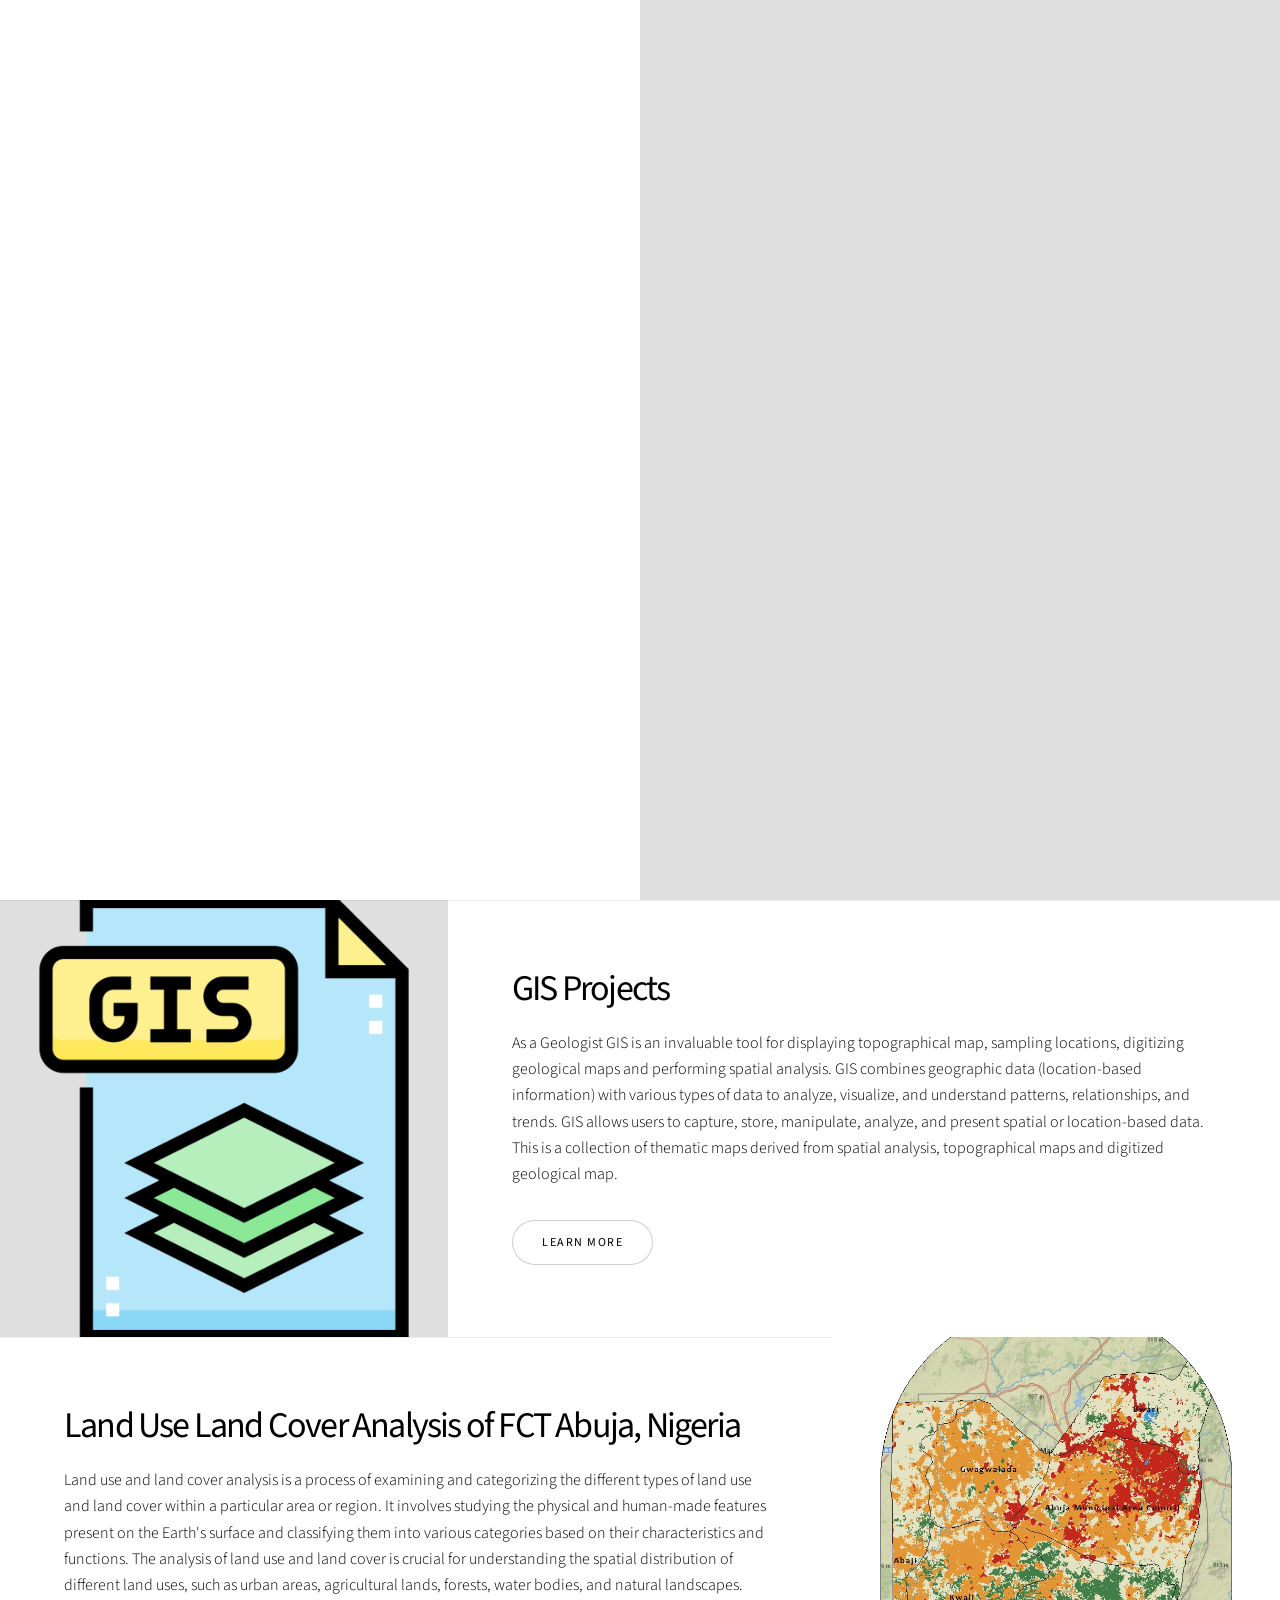
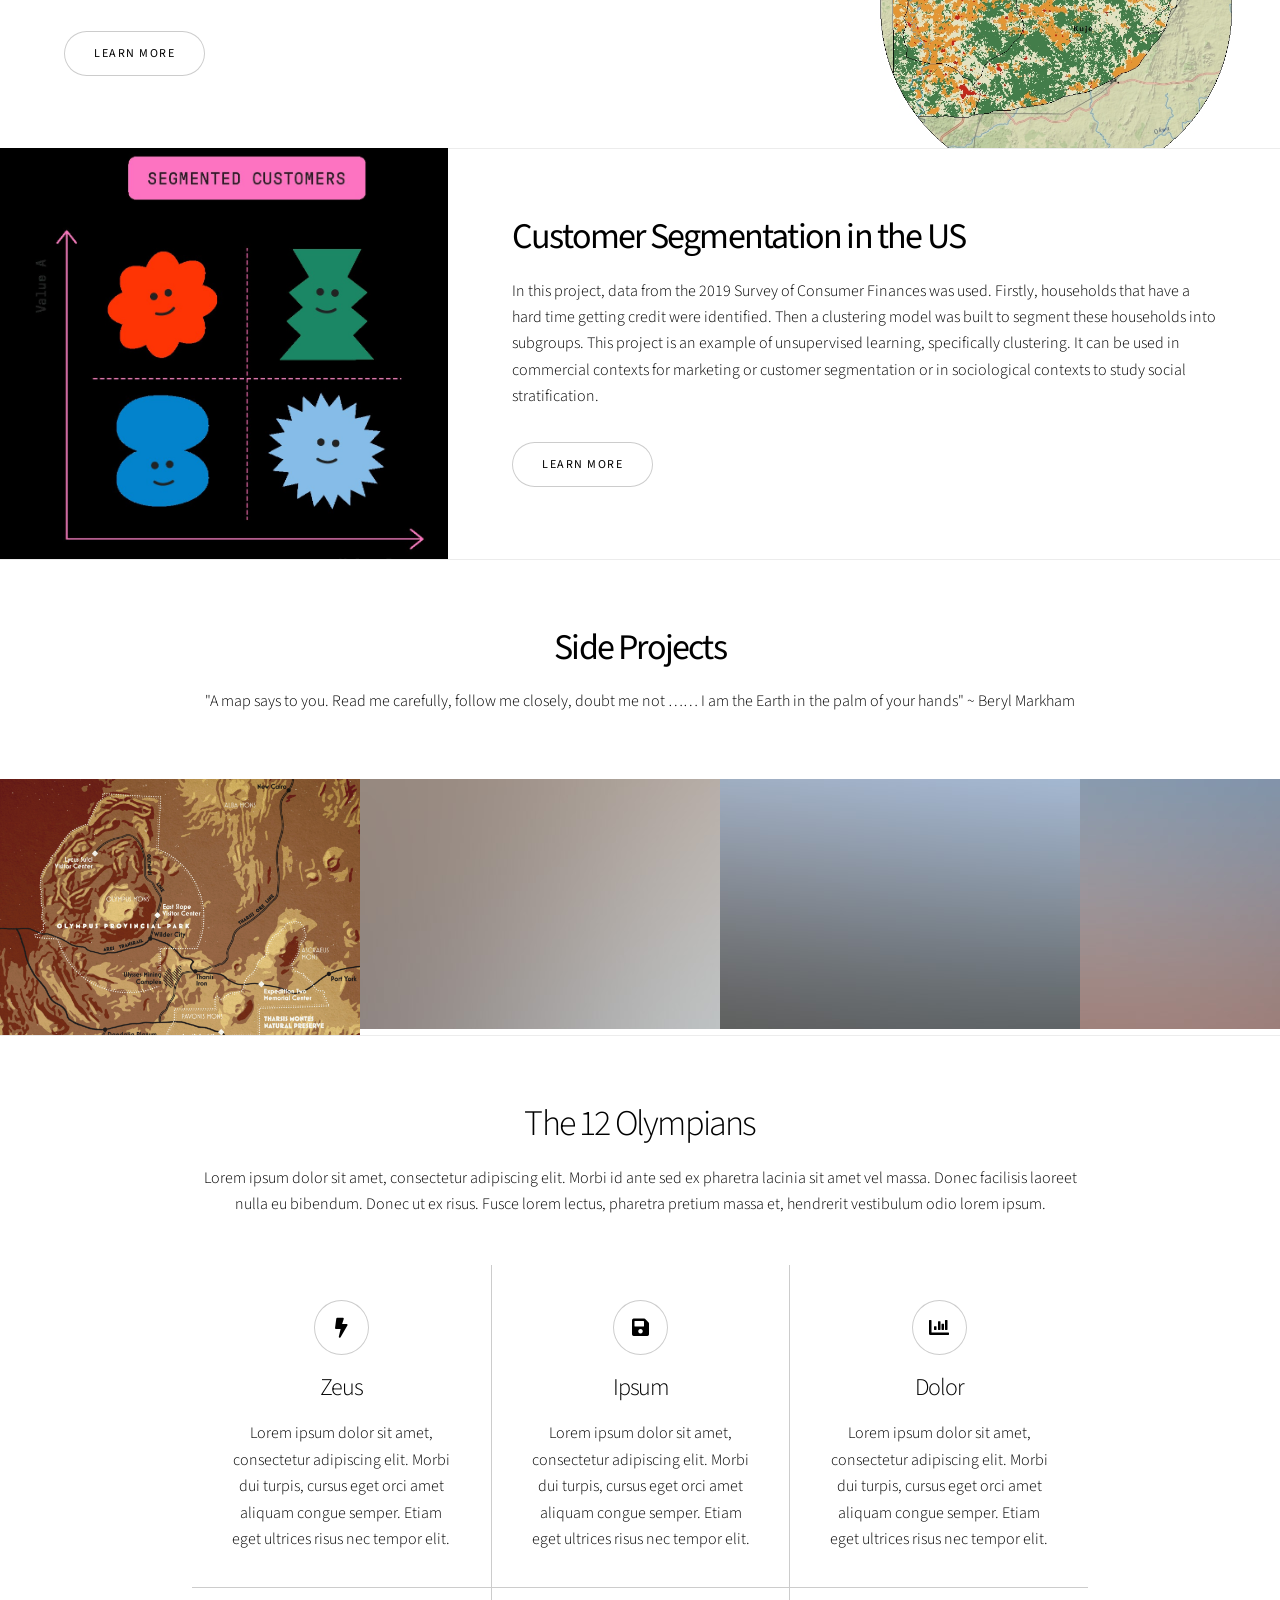
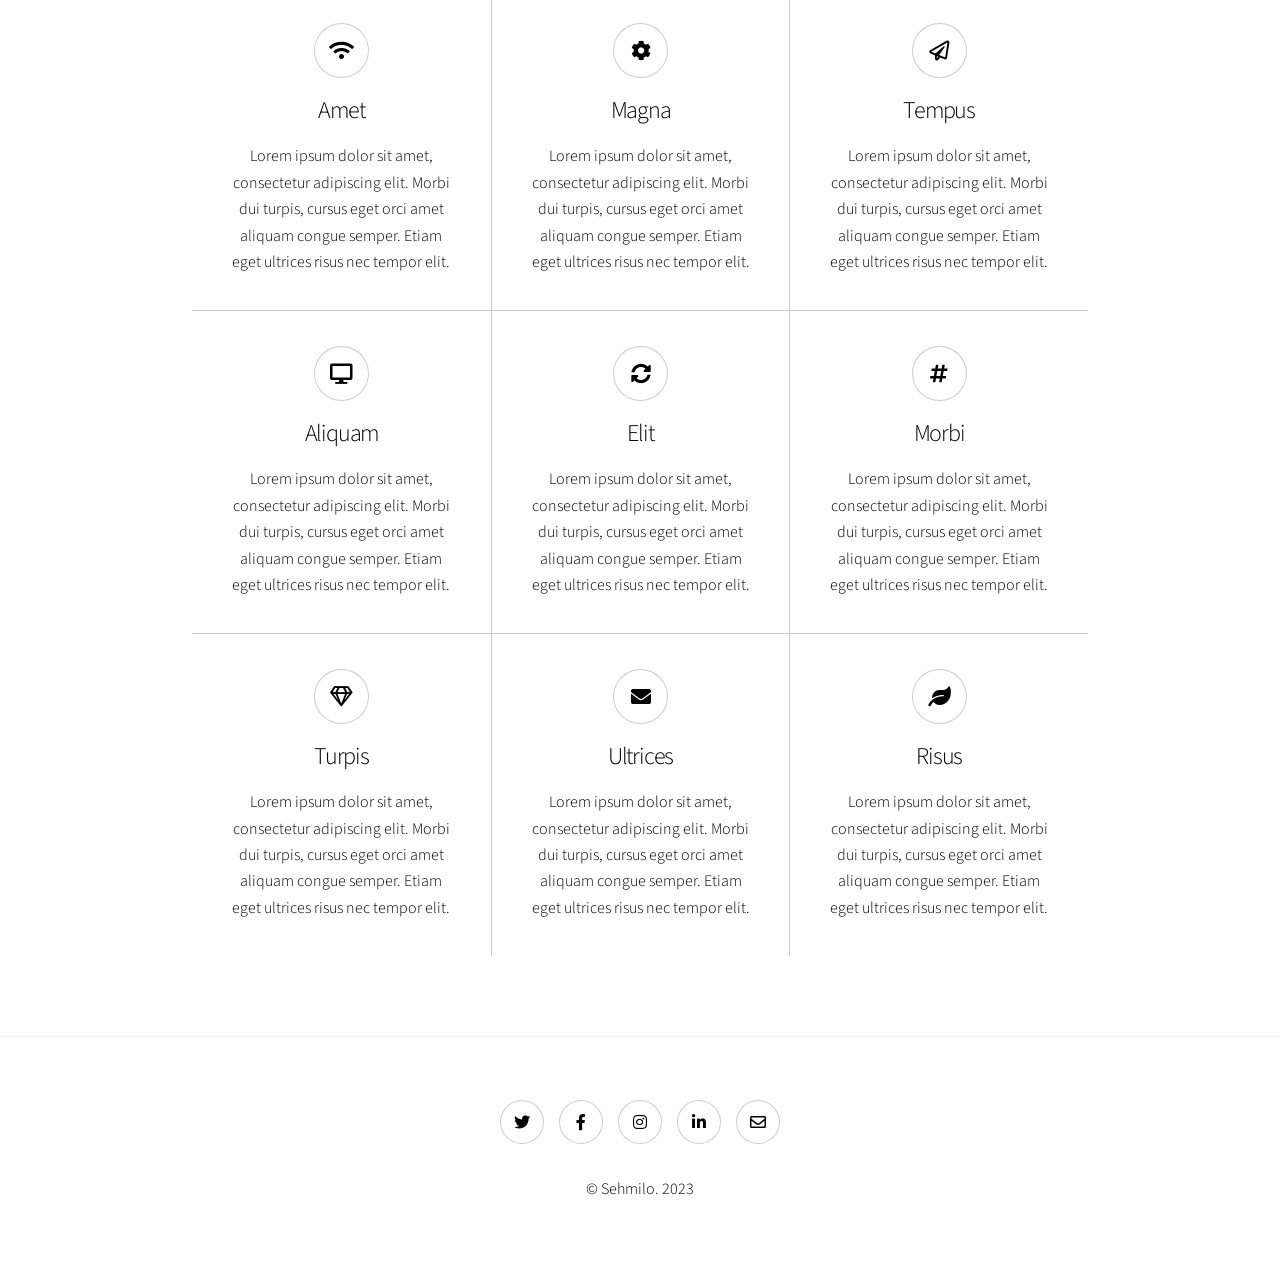
==== index.html @ fc12e6bf "Update index.html" ====
<!DOCTYPE HTML>
<!--
	Story by HTML5 UP
	html5up.net | @ajlkn
	Free for personal and commercial use under the CCA 3.0 license (html5up.net/license)
-->
<html>
	<head>
		<title>Shadrach's Portfolio</title>
		<meta charset="utf-8" />
		<meta name="viewport" content="width=device-width, initial-scale=1, user-scalable=no" />
		<link rel="stylesheet" href="assets/css/main.css" />
		<noscript><link rel="stylesheet" href="assets/css/noscript.css" /></noscript>
	</head>
	<body class="is-preload">

		<!-- Wrapper -->
			<div id="wrapper" class="divided">

				<!-- One -->
					<section class="banner style1 orient-left content-align-left image-position-right fullscreen onload-image-fade-in onload-content-fade-right">
						<div class="content">
							<h1>Shadrach Sheriff</h1>
							<p class="major"> "I have always known computers will rock the world, so I studied rocks first, and now I'm here."</p>
							<p><center> Hello World!! &#x1F30D; </center></p>
							<ul class="actions stacked">
								<li><a href="#first" class="button big wide smooth-scroll-middle">Get Started</a></li>
							</ul>
						</div>
						<div class="image">
							<img src="images/banner_s.jpg" alt="Indepedent Geological field Mapping, Ilesa 2022 " />
						</div>
					</section>

				<!-- Two -->
					<section class="spotlight style1 orient-right content-align-left image-position-center onscroll-image-fade-in" id="first">
						<div class="content">
							<h2><b> GIS Projects </b></h2>
							<p>As a Geologist GIS is an invaluable tool for displaying topographical map, sampling locations, digitizing geological maps
								and performing spatial analysis.
								GIS combines geographic data (location-based information) with various types of data to analyze, 
								visualize, and understand patterns, relationships, and trends. 
								GIS allows users to capture, store, manipulate, analyze, and present spatial or location-based data.
								This is a collection of thematic maps derived from spatial analysis, topographical maps and digitized geological map.
							</p>
							<ul class="actions stacked">
								<li><a href="https://github.com/sehmilo/GIS-Projects/blob/main/README.md" class="button">Learn More</a></li>
							</ul>
						</div>
						<div class="image">
							<img src="images/spotlight02_GIS.png" alt="" />
						</div>
					</section>

				<!-- Three -->
					<section class="spotlight style1 orient-left content-align-left image-position-center onscroll-image-fade-in">
						<div class="content">
							<h2><b> Land Use Land Cover Analysis of FCT Abuja, Nigeria </b></h2>
							<p>Land use and land cover analysis is a process of examining and categorizing the 
								different types of land use and land cover within a particular area or region. 
								It involves studying the physical and human-made features present on the Earth's surface and 
								classifying them into various categories based on their characteristics and functions. 
								The analysis of land use and land cover is crucial for understanding the spatial distribution of
								 different land uses, such as urban areas, agricultural lands, forests, water bodies, 
								 and natural landscapes. </p>
							<ul class="actions stacked">
								<li><a href="https://github.com/sehmilo/Land-Use-Analysis_Abuja/blob/main/README.md" class="button">Learn More</a></li>
							</ul>
						</div>
						<div class="image">
							<img src="images/Abuja_LULC.jpg" alt="" />
						</div>
					</section>

				<!-- Four -->
					<section class="spotlight style1 orient-right content-align-left image-position-center onscroll-image-fade-in">
						<div class="content">
							<h2><b> Customer Segmentation in the US </b></h2>
							<p>
								In this project, data from the 2019 Survey of Consumer Finances was used. Firstly, households 
								that have a hard time getting credit were identified. 
								Then a clustering model was built to segment these households into subgroups. 
								This project is an example of unsupervised learning, specifically clustering. 
								It can be used in commercial contexts for marketing or customer segmentation or in 
								sociological contexts to study social stratification.
							</p>
							<ul class="actions stacked">
								<li><a href="https://github.com/sehmilo/Customer-Segmentation-in-the-US/blob/master/fed_reserve.ipynb" class="button">Learn More</a></li>
							</ul>
						</div>
						<div class="image">
							<img src="images/Customer-segmentation-performance-matrix.jpg" alt="" />
						</div>
					</section>

				<!-- Five -->
					<section class="wrapper style1 align-center">
						<div class="inner">
							<h2><b> Side Projects </b></h2>
							<p>"A map says to you. Read me carefully, follow me closely, doubt me not …… 
								I am the Earth in the palm of your hands" ~ Beryl Markham
							</p>
						</div>

						<!-- Gallery -->
							<div class="gallery style2 medium lightbox onscroll-fade-in">
								<article>
									<a href="images/gallery/fulls/Ouput-2022-11-03-Patched.jpg" class="image">
										<img src="images/gallery/thumbs/Ouput-2022-11-03-Patched_th.jpg" alt="" />
									</a>
									<div class="caption">
										<h3>Olympus Provincial Park</h3>
										<p>
											The idea of creating a midcentury-looking map of a preserve on Mars was stuck in my brain 
											for a while. After a long period of dreaming, and failed attempts, 
											I was finally able to get it working.
											There's no real fictional backstory to this map, and so that's left to the reader to fill in.</p>
										<ul class="actions fixed">
											<li><span class="button small">Details</span></li>
										</ul>
									</div>
								</article>
								<article>
									<a href="images/gallery/fulls/02.jpg" class="image">
										<img src="images/gallery/thumbs/02.jpg" alt="" />
									</a>
									<div class="caption">
										<h3>Feugiat Lorem</h3>
										<p>Lorem ipsum dolor amet, consectetur magna etiam elit. Etiam sed ultrices.</p>
										<ul class="actions fixed">
											<li><span class="button small">Details</span></li>
										</ul>
									</div>
								</article>
								<article>
									<a href="images/gallery/fulls/03.jpg" class="image">
										<img src="images/gallery/thumbs/03.jpg" alt="" />
									</a>
									<div class="caption">
										<h3>Magna Amet</h3>
										<p>Lorem ipsum dolor amet, consectetur magna etiam elit. Etiam sed ultrices.</p>
										<ul class="actions fixed">
											<li><span class="button small">Details</span></li>
										</ul>
									</div>
								</article>
								<article>
									<a href="images/gallery/fulls/04.jpg" class="image">
										<img src="images/gallery/thumbs/04.jpg" alt="" />
									</a>
									<div class="caption">
										<h3>Sed Tempus</h3>
										<p>Lorem ipsum dolor amet, consectetur magna etiam elit. Etiam sed ultrices.</p>
										<ul class="actions fixed">
											<li><span class="button small">Details</span></li>
										</ul>
									</div>
								</article>
								<article>
									<a href="images/gallery/fulls/05.jpg" class="image">
										<img src="images/gallery/thumbs/05.jpg" alt="" />
									</a>
									<div class="caption">
										<h3>Ultrices Magna</h3>
										<p>Lorem ipsum dolor amet, consectetur magna etiam elit. Etiam sed ultrices.</p>
										<ul class="actions fixed">
											<li><span class="button small">Details</span></li>
										</ul>
									</div>
								</article>
								<article>
									<a href="images/gallery/fulls/06.jpg" class="image">
										<img src="images/gallery/thumbs/06.jpg" alt="" />
									</a>
									<div class="caption">
										<h3>Sed Tempus</h3>
										<p>Lorem ipsum dolor amet, consectetur magna etiam elit. Etiam sed ultrices.</p>
										<ul class="actions fixed">
											<li><span class="button small">Details</span></li>
										</ul>
									</div>
								</article>
								<article>
									<a href="images/gallery/fulls/07.jpg" class="image">
										<img src="images/gallery/thumbs/07.jpg" alt="" />
									</a>
									<div class="caption">
										<h3>Ipsum Lorem</h3>
										<p>Lorem ipsum dolor amet, consectetur magna etiam elit. Etiam sed ultrices.</p>
										<ul class="actions fixed">
											<li><span class="button small">Details</span></li>
										</ul>
									</div>
								</article>
								<article>
									<a href="images/gallery/fulls/08.jpg" class="image">
										<img src="images/gallery/thumbs/08.jpg" alt="" />
									</a>
									<div class="caption">
										<h3>Magna Risus</h3>
										<p>Lorem ipsum dolor amet, consectetur magna etiam elit. Etiam sed ultrices.</p>
										<ul class="actions fixed">
											<li><span class="button small">Details</span></li>
										</ul>
									</div>
								</article>
								<article>
									<a href="images/gallery/fulls/09.jpg" class="image">
										<img src="images/gallery/thumbs/09.jpg" alt="" />
									</a>
									<div class="caption">
										<h3>Tempus Dolor</h3>
										<p>Lorem ipsum dolor amet, consectetur magna etiam elit. Etiam sed ultrices.</p>
										<ul class="actions fixed">
											<li><span class="button small">Details</span></li>
										</ul>
									</div>
								</article>
								<article>
									<a href="images/gallery/fulls/10.jpg" class="image">
										<img src="images/gallery/thumbs/10.jpg" alt="" />
									</a>
									<div class="caption">
										<h3>Sed Etiam</h3>
										<p>Lorem ipsum dolor amet, consectetur magna etiam elit. Etiam sed ultrices.</p>
										<ul class="actions fixed">
											<li><span class="button small">Details</span></li>
										</ul>
									</div>
								</article>
								<article>
									<a href="images/gallery/fulls/11.jpg" class="image">
										<img src="images/gallery/thumbs/11.jpg" alt="" />
									</a>
									<div class="caption">
										<h3>Magna Lorem</h3>
										<p>Lorem ipsum dolor amet, consectetur magna etiam elit. Etiam sed ultrices.</p>
										<ul class="actions fixed">
											<li><span class="button small">Details</span></li>
										</ul>
									</div>
								</article>
								<article>
									<a href="images/gallery/fulls/12.jpg" class="image">
										<img src="images/gallery/thumbs/12.jpg" alt="" />
									</a>
									<div class="caption">
										<h3>Ipsum Dolor</h3>
										<p>Lorem ipsum dolor amet, consectetur magna etiam elit. Etiam sed ultrices.</p>
										<ul class="actions fixed">
											<li><span class="button small">Details</span></li>
										</ul>
									</div>
								</article>
							</div>

					</section>

				<!-- Six -->
					<section class="wrapper style1 align-center">
						<div class="inner">
							<h2>The 12 Olympians</h2>
							<p>Lorem ipsum dolor sit amet, consectetur adipiscing elit. Morbi id ante sed ex pharetra lacinia sit amet vel massa. Donec facilisis laoreet nulla eu bibendum. Donec ut ex risus. Fusce lorem lectus, pharetra pretium massa et, hendrerit vestibulum odio lorem ipsum.</p>
							<div class="items style1 medium onscroll-fade-in">
								<section>
									<span class="icon solid style2 major fa-bolt"></span>
									<h3>Zeus</h3>
									<p>Lorem ipsum dolor sit amet, consectetur adipiscing elit. Morbi dui turpis, cursus eget orci amet aliquam congue semper. Etiam eget ultrices risus nec tempor elit.</p>
								</section>
								<section>
									<span class="icon solid style2 major fa-save"></span>
									<h3>Ipsum</h3>
									<p>Lorem ipsum dolor sit amet, consectetur adipiscing elit. Morbi dui turpis, cursus eget orci amet aliquam congue semper. Etiam eget ultrices risus nec tempor elit.</p>
								</section>
								<section>
									<span class="icon solid style2 major fa-chart-bar"></span>
									<h3>Dolor</h3>
									<p>Lorem ipsum dolor sit amet, consectetur adipiscing elit. Morbi dui turpis, cursus eget orci amet aliquam congue semper. Etiam eget ultrices risus nec tempor elit.</p>
								</section>
								<section>
									<span class="icon solid style2 major fa-wifi"></span>
									<h3>Amet</h3>
									<p>Lorem ipsum dolor sit amet, consectetur adipiscing elit. Morbi dui turpis, cursus eget orci amet aliquam congue semper. Etiam eget ultrices risus nec tempor elit.</p>
								</section>
								<section>
									<span class="icon solid style2 major fa-cog"></span>
									<h3>Magna</h3>
									<p>Lorem ipsum dolor sit amet, consectetur adipiscing elit. Morbi dui turpis, cursus eget orci amet aliquam congue semper. Etiam eget ultrices risus nec tempor elit.</p>
								</section>
								<section>
									<span class="icon style2 major fa-paper-plane"></span>
									<h3>Tempus</h3>
									<p>Lorem ipsum dolor sit amet, consectetur adipiscing elit. Morbi dui turpis, cursus eget orci amet aliquam congue semper. Etiam eget ultrices risus nec tempor elit.</p>
								</section>
								<section>
									<span class="icon solid style2 major fa-desktop"></span>
									<h3>Aliquam</h3>
									<p>Lorem ipsum dolor sit amet, consectetur adipiscing elit. Morbi dui turpis, cursus eget orci amet aliquam congue semper. Etiam eget ultrices risus nec tempor elit.</p>
								</section>
								<section>
									<span class="icon solid style2 major fa-sync-alt"></span>
									<h3>Elit</h3>
									<p>Lorem ipsum dolor sit amet, consectetur adipiscing elit. Morbi dui turpis, cursus eget orci amet aliquam congue semper. Etiam eget ultrices risus nec tempor elit.</p>
								</section>
								<section>
									<span class="icon solid style2 major fa-hashtag"></span>
									<h3>Morbi</h3>
									<p>Lorem ipsum dolor sit amet, consectetur adipiscing elit. Morbi dui turpis, cursus eget orci amet aliquam congue semper. Etiam eget ultrices risus nec tempor elit.</p>
								</section>
								<section>
									<span class="icon style2 major fa-gem"></span>
									<h3>Turpis</h3>
									<p>Lorem ipsum dolor sit amet, consectetur adipiscing elit. Morbi dui turpis, cursus eget orci amet aliquam congue semper. Etiam eget ultrices risus nec tempor elit.</p>
								</section>
								<section>
									<span class="icon solid style2 major fa-envelope"></span>
									<h3>Ultrices</h3>
									<p>Lorem ipsum dolor sit amet, consectetur adipiscing elit. Morbi dui turpis, cursus eget orci amet aliquam congue semper. Etiam eget ultrices risus nec tempor elit.</p>
								</section>
								<section>
									<span class="icon solid style2 major fa-leaf"></span>
									<h3>Risus</h3>
									<p>Lorem ipsum dolor sit amet, consectetur adipiscing elit. Morbi dui turpis, cursus eget orci amet aliquam congue semper. Etiam eget ultrices risus nec tempor elit.</p>
								</section>
							</div>
						</div>
					</section>

				<!-- Seven -->

				<!-- Footer -->
					<footer class="wrapper style1 align-center">
						<div class="inner">
							<ul class="icons">
								<li><a href="https://twitter.com/ShedrackSheriff" class="icon brands style2 fa-twitter"><span class="label">Twitter</span></a></li>
								<li><a href="https://web.facebook.com/Sheriff.ShVdY/" class="icon brands style2 fa-facebook-f"><span class="label">Facebook</span></a></li>
								<li><a href="https://www.instagram.com/shaydrak/" class="icon brands style2 fa-instagram"><span class="label">Instagram</span></a></li>
								<li><a href="https://www.linkedin.com/in/shadrach-sheriff-100s/" class="icon brands style2 fa-linkedin-in"><span class="label">LinkedIn</span></a></li>
								<li><a href="shadrachsehmilo@gmail.com" class="icon style2 fa-envelope"><span class="label">Email</span></a></li>
						
							</ul>
							<p>&copy; Sehmilo. 2023</p>
						</div>
					</footer>

			</div>

		<!-- Scripts -->
			<script src="assets/js/jquery.min.js"></script>
			<script src="assets/js/jquery.scrollex.min.js"></script>
			<script src="assets/js/jquery.scrolly.min.js"></script>
			<script src="assets/js/browser.min.js"></script>
			<script src="assets/js/breakpoints.min.js"></script>
			<script src="assets/js/util.js"></script>
			<script src="assets/js/main.js"></script>

	</body>
</html>
---- assets/css/main.css ----
@import url(fontawesome-all.min.css);
@import url("https://fonts.googleapis.com/css?family=Source+Sans+Pro:300,300i,400,400i");

/*
	Story by HTML5 UP
	html5up.net | @ajlkn
	Free for personal and commercial use under the CCA 3.0 license (html5up.net/license)
*/

html, body, div, span, applet, object,
iframe, h1, h2, h3, h4, h5, h6, p, blockquote,
pre, a, abbr, acronym, address, big, cite,
code, del, dfn, em, img, ins, kbd, q, s, samp,
small, strike, strong, sub, sup, tt, var, b,
u, i, center, dl, dt, dd, ol, ul, li, fieldset,
form, label, legend, table, caption, tbody,
tfoot, thead, tr, th, td, article, aside,
canvas, details, embed, figure, figcaption,
footer, header, hgroup, menu, nav, output, ruby,
section, summary, time, mark, audio, video {
	margin: 0;
	padding: 0;
	border: 0;
	font-size: 100%;
	font: inherit;
	vertical-align: baseline;}

article, aside, details, figcaption, figure,
footer, header, hgroup, menu, nav, section {
	display: block;}

body {
	line-height: 1;
}

ol, ul {
	list-style: none;
}

blockquote, q {
	quotes: none;
}

	blockquote:before, blockquote:after, q:before, q:after {
		content: '';
		content: none;
	}

table {
	border-collapse: collapse;
	border-spacing: 0;
}

body {
	-webkit-text-size-adjust: none;
}

mark {
	background-color: transparent;
	color: inherit;
}

input::-moz-focus-inner {
	border: 0;
	padding: 0;
}

input, select, textarea {
	-moz-appearance: none;
	-webkit-appearance: none;
	-ms-appearance: none;
	appearance: none;
}

/* Basic */

	@-ms-viewport {
		width: device-width;
	}

	body {
		-ms-overflow-style: scrollbar;
	}

	@media screen and (max-width: 480px) {

		html, body {
			min-width: 320px;
		}

	}

	html {
		box-sizing: border-box;
	}

	*, *:before, *:after {
		box-sizing: inherit;
	}

	body {
		background: #ffffff;
	}

		body.is-preload *, body.is-preload *:before, body.is-preload *:after {
			-moz-animation: none !important;
			-webkit-animation: none !important;
			-ms-animation: none !important;
			animation: none !important;
			-moz-transition: none !important;
			-webkit-transition: none !important;
			-ms-transition: none !important;
			transition: none !important;
		}

/* Type */

	html {
		font-size: 18pt;
	}

		@media screen and (max-width: 1680px) {

			html {
				font-size: 14pt;
			}

		}

		@media screen and (max-width: 1280px) {

			html {
				font-size: 12pt;
			}

		}

		@media screen and (max-width: 736px) {

			html {
				font-size: 11pt;
			}

		}

		@media screen and (max-width: 360px) {

			html {
				font-size: 10pt;
			}

		}

	body {
		background-color: #ffffff;
		color: #000000;
	}

	body, input, select, textarea {
		font-family: "Source Sans Pro", Helvetica, sans-serif;
		font-size: 1rem;
		font-weight: 300;
		line-height: 1.65;
	}

	a {
		-moz-transition: color 0.2s ease-in-out;
		-webkit-transition: color 0.2s ease-in-out;
		-ms-transition: color 0.2s ease-in-out;
		transition: color 0.2s ease-in-out;
		text-decoration: underline;
	}

		a:hover {
			text-decoration: none;
		}

	strong, b {
		font-weight: 400;
	}

	em, i {
		font-style: italic;
	}

	p {
		margin: 0 0 2rem 0;
	}

		p.major {
			font-size: 1.25rem;
		}

	h1, h2, h3, h4, h5, h6 {
		font-weight: 300;
		line-height: 1.375;
		letter-spacing: -0.05em;
		margin: 0 0 1rem 0;
	}

		h1 a, h2 a, h3 a, h4 a, h5 a, h6 a {
			color: inherit;
			text-decoration: none;
		}

	h1 {
		font-size: 3.5rem;
		line-height: 1.2;
	}

	h2 {
		font-size: 2.25rem;
	}

	h3 {
		font-size: 1.5rem;
	}

	h4 {
		font-size: 1.1rem;
	}

	h5 {
		font-size: 0.9rem;
	}

	h6 {
		font-size: 0.7rem;
	}

	sub {
		font-size: 0.8rem;
		position: relative;
		top: 0.5rem;
	}

	sup {
		font-size: 0.8rem;
		position: relative;
		top: -0.5rem;
	}

	blockquote {
		border-left: solid 4px;
		font-style: italic;
		margin: 0 0 2rem 0;
		padding: 0.5rem 0 0.5rem 2rem;
	}

	code {
		border-radius: 4px;
		font-family: "Courier New", monospace;
		font-size: 0.9em;
		margin: 0 0.25rem;
		padding: 0.25rem 0.325rem;
	}

	pre {
		-webkit-overflow-scrolling: touch;
		font-family: "Courier New", monospace;
		font-size: 0.9em;
		margin: 0 0 2rem 0;
	}

		pre code {
			display: block;
			line-height: 1.5;
			padding: 0.75rem 1rem;
			overflow-x: auto;
		}

	hr {
		border: 0;
		border-bottom: solid 1px;
		margin: 2.5rem 0;
	}

		hr.major {
			margin: 3.5rem 0;
		}

	.align-left {
		text-align: left;
	}

	.align-center {
		text-align: center;
	}

	.align-right {
		text-align: right;
	}

	@media screen and (max-width: 736px) {

		p.major {
			font-size: 1.1rem;
		}

		h1 {
			font-size: 2.5rem;
		}

		h2 {
			font-size: 2rem;
		}

		h3 {
			font-size: 1.25rem;
		}

		h4 {
			font-size: 1rem;
		}

	}

	input, select, textarea {
		color: #000000;
	}

	a {
		color: #000000;
	}

		a:hover {
			color: #47D3E5;
		}

	strong, b {
		color: #000000;
	}

	h1, h2, h3, h4, h5, h6 {
		color: #000000;
	}

	blockquote {
		border-left-color: rgba(0, 0, 0, 0.2);
	}

	code {
		background: rgba(0, 0, 0, 0.05);
		border-color: rgba(0, 0, 0, 0.2);
	}

	hr {
		border-bottom-color: rgba(0, 0, 0, 0.2);
	}

/* Row */

	.row {
		display: flex;
		flex-wrap: wrap;
		box-sizing: border-box;
		align-items: stretch;
	}

		.row > * {
			box-sizing: border-box;
		}

		.row.gtr-uniform > * > :last-child {
			margin-bottom: 0;
		}

		.row.aln-left {
			justify-content: flex-start;
		}

		.row.aln-center {
			justify-content: center;
		}

		.row.aln-right {
			justify-content: flex-end;
		}

		.row.aln-top {
			align-items: flex-start;
		}

		.row.aln-middle {
			align-items: center;
		}

		.row.aln-bottom {
			align-items: flex-end;
		}

		.row > .imp {
			order: -1;
		}

		.row > .col-1 {
			width: 8.33333%;
		}

		.row > .off-1 {
			margin-left: 8.33333%;
		}

		.row > .col-2 {
			width: 16.66667%;
		}

		.row > .off-2 {
			margin-left: 16.66667%;
		}

		.row > .col-3 {
			width: 25%;
		}

		.row > .off-3 {
			margin-left: 25%;
		}

		.row > .col-4 {
			width: 33.33333%;
		}

		.row > .off-4 {
			margin-left: 33.33333%;
		}

		.row > .col-5 {
			width: 41.66667%;
		}

		.row > .off-5 {
			margin-left: 41.66667%;
		}

		.row > .col-6 {
			width: 50%;
		}

		.row > .off-6 {
			margin-left: 50%;
		}

		.row > .col-7 {
			width: 58.33333%;
		}

		.row > .off-7 {
			margin-left: 58.33333%;
		}

		.row > .col-8 {
			width: 66.66667%;
		}

		.row > .off-8 {
			margin-left: 66.66667%;
		}

		.row > .col-9 {
			width: 75%;
		}

		.row > .off-9 {
			margin-left: 75%;
		}

		.row > .col-10 {
			width: 83.33333%;
		}

		.row > .off-10 {
			margin-left: 83.33333%;
		}

		.row > .col-11 {
			width: 91.66667%;
		}

		.row > .off-11 {
			margin-left: 91.66667%;
		}

		.row > .col-12 {
			width: 100%;
		}

		.row > .off-12 {
			margin-left: 100%;
		}

		.row.gtr-0 {
			margin-top: 0;
			margin-left: 0rem;
		}

			.row.gtr-0 > * {
				padding: 0 0 0 0rem;
			}

			.row.gtr-0.gtr-uniform {
				margin-top: 0rem;
			}

				.row.gtr-0.gtr-uniform > * {
					padding-top: 0rem;
				}

		.row.gtr-25 {
			margin-top: 0;
			margin-left: -0.5rem;
		}

			.row.gtr-25 > * {
				padding: 0 0 0 0.5rem;
			}

			.row.gtr-25.gtr-uniform {
				margin-top: -0.5rem;
			}

				.row.gtr-25.gtr-uniform > * {
					padding-top: 0.5rem;
				}

		.row.gtr-50 {
			margin-top: 0;
			margin-left: -1rem;
		}

			.row.gtr-50 > * {
				padding: 0 0 0 1rem;
			}

			.row.gtr-50.gtr-uniform {
				margin-top: -1rem;
			}

				.row.gtr-50.gtr-uniform > * {
					padding-top: 1rem;
				}

		.row {
			margin-top: 0;
			margin-left: -2rem;
		}

			.row > * {
				padding: 0 0 0 2rem;
			}

			.row.gtr-uniform {
				margin-top: -2rem;
			}

				.row.gtr-uniform > * {
					padding-top: 2rem;
				}

		.row.gtr-150 {
			margin-top: 0;
			margin-left: -3rem;
		}

			.row.gtr-150 > * {
				padding: 0 0 0 3rem;
			}

			.row.gtr-150.gtr-uniform {
				margin-top: -3rem;
			}

				.row.gtr-150.gtr-uniform > * {
					padding-top: 3rem;
				}

		.row.gtr-200 {
			margin-top: 0;
			margin-left: -4rem;
		}

			.row.gtr-200 > * {
				padding: 0 0 0 4rem;
			}

			.row.gtr-200.gtr-uniform {
				margin-top: -4rem;
			}

				.row.gtr-200.gtr-uniform > * {
					padding-top: 4rem;
				}

		@media screen and (max-width: 1680px) {

			.row {
				display: flex;
				flex-wrap: wrap;
				box-sizing: border-box;
				align-items: stretch;
			}

				.row > * {
					box-sizing: border-box;
				}

				.row.gtr-uniform > * > :last-child {
					margin-bottom: 0;
				}

				.row.aln-left {
					justify-content: flex-start;
				}

				.row.aln-center {
					justify-content: center;
				}

				.row.aln-right {
					justify-content: flex-end;
				}

				.row.aln-top {
					align-items: flex-start;
				}

				.row.aln-middle {
					align-items: center;
				}

				.row.aln-bottom {
					align-items: flex-end;
				}

				.row > .imp-xlarge {
					order: -1;
				}

				.row > .col-1-xlarge {
					width: 8.33333%;
				}

				.row > .off-1-xlarge {
					margin-left: 8.33333%;
				}

				.row > .col-2-xlarge {
					width: 16.66667%;
				}

				.row > .off-2-xlarge {
					margin-left: 16.66667%;
				}

				.row > .col-3-xlarge {
					width: 25%;
				}

				.row > .off-3-xlarge {
					margin-left: 25%;
				}

				.row > .col-4-xlarge {
					width: 33.33333%;
				}

				.row > .off-4-xlarge {
					margin-left: 33.33333%;
				}

				.row > .col-5-xlarge {
					width: 41.66667%;
				}

				.row > .off-5-xlarge {
					margin-left: 41.66667%;
				}

				.row > .col-6-xlarge {
					width: 50%;
				}

				.row > .off-6-xlarge {
					margin-left: 50%;
				}

				.row > .col-7-xlarge {
					width: 58.33333%;
				}

				.row > .off-7-xlarge {
					margin-left: 58.33333%;
				}

				.row > .col-8-xlarge {
					width: 66.66667%;
				}

				.row > .off-8-xlarge {
					margin-left: 66.66667%;
				}

				.row > .col-9-xlarge {
					width: 75%;
				}

				.row > .off-9-xlarge {
					margin-left: 75%;
				}

				.row > .col-10-xlarge {
					width: 83.33333%;
				}

				.row > .off-10-xlarge {
					margin-left: 83.33333%;
				}

				.row > .col-11-xlarge {
					width: 91.66667%;
				}

				.row > .off-11-xlarge {
					margin-left: 91.66667%;
				}

				.row > .col-12-xlarge {
					width: 100%;
				}

				.row > .off-12-xlarge {
					margin-left: 100%;
				}

				.row.gtr-0 {
					margin-top: 0;
					margin-left: 0rem;
				}

					.row.gtr-0 > * {
						padding: 0 0 0 0rem;
					}

					.row.gtr-0.gtr-uniform {
						margin-top: 0rem;
					}

						.row.gtr-0.gtr-uniform > * {
							padding-top: 0rem;
						}

				.row.gtr-25 {
					margin-top: 0;
					margin-left: -0.5rem;
				}

					.row.gtr-25 > * {
						padding: 0 0 0 0.5rem;
					}

					.row.gtr-25.gtr-uniform {
						margin-top: -0.5rem;
					}

						.row.gtr-25.gtr-uniform > * {
							padding-top: 0.5rem;
						}

				.row.gtr-50 {
					margin-top: 0;
					margin-left: -1rem;
				}

					.row.gtr-50 > * {
						padding: 0 0 0 1rem;
					}

					.row.gtr-50.gtr-uniform {
						margin-top: -1rem;
					}

						.row.gtr-50.gtr-uniform > * {
							padding-top: 1rem;
						}

				.row {
					margin-top: 0;
					margin-left: -2rem;
				}

					.row > * {
						padding: 0 0 0 2rem;
					}

					.row.gtr-uniform {
						margin-top: -2rem;
					}

						.row.gtr-uniform > * {
							padding-top: 2rem;
						}

				.row.gtr-150 {
					margin-top: 0;
					margin-left: -3rem;
				}

					.row.gtr-150 > * {
						padding: 0 0 0 3rem;
					}

					.row.gtr-150.gtr-uniform {
						margin-top: -3rem;
					}

						.row.gtr-150.gtr-uniform > * {
							padding-top: 3rem;
						}

				.row.gtr-200 {
					margin-top: 0;
					margin-left: -4rem;
				}

					.row.gtr-200 > * {
						padding: 0 0 0 4rem;
					}

					.row.gtr-200.gtr-uniform {
						margin-top: -4rem;
					}

						.row.gtr-200.gtr-uniform > * {
							padding-top: 4rem;
						}

		}

		@media screen and (max-width: 1280px) {

			.row {
				display: flex;
				flex-wrap: wrap;
				box-sizing: border-box;
				align-items: stretch;
			}

				.row > * {
					box-sizing: border-box;
				}

				.row.gtr-uniform > * > :last-child {
					margin-bottom: 0;
				}

				.row.aln-left {
					justify-content: flex-start;
				}

				.row.aln-center {
					justify-content: center;
				}

				.row.aln-right {
					justify-content: flex-end;
				}

				.row.aln-top {
					align-items: flex-start;
				}

				.row.aln-middle {
					align-items: center;
				}

				.row.aln-bottom {
					align-items: flex-end;
				}

				.row > .imp-large {
					order: -1;
				}

				.row > .col-1-large {
					width: 8.33333%;
				}

				.row > .off-1-large {
					margin-left: 8.33333%;
				}

				.row > .col-2-large {
					width: 16.66667%;
				}

				.row > .off-2-large {
					margin-left: 16.66667%;
				}

				.row > .col-3-large {
					width: 25%;
				}

				.row > .off-3-large {
					margin-left: 25%;
				}

				.row > .col-4-large {
					width: 33.33333%;
				}

				.row > .off-4-large {
					margin-left: 33.33333%;
				}

				.row > .col-5-large {
					width: 41.66667%;
				}

				.row > .off-5-large {
					margin-left: 41.66667%;
				}

				.row > .col-6-large {
					width: 50%;
				}

				.row > .off-6-large {
					margin-left: 50%;
				}

				.row > .col-7-large {
					width: 58.33333%;
				}

				.row > .off-7-large {
					margin-left: 58.33333%;
				}

				.row > .col-8-large {
					width: 66.66667%;
				}

				.row > .off-8-large {
					margin-left: 66.66667%;
				}

				.row > .col-9-large {
					width: 75%;
				}

				.row > .off-9-large {
					margin-left: 75%;
				}

				.row > .col-10-large {
					width: 83.33333%;
				}

				.row > .off-10-large {
					margin-left: 83.33333%;
				}

				.row > .col-11-large {
					width: 91.66667%;
				}

				.row > .off-11-large {
					margin-left: 91.66667%;
				}

				.row > .col-12-large {
					width: 100%;
				}

				.row > .off-12-large {
					margin-left: 100%;
				}

				.row.gtr-0 {
					margin-top: 0;
					margin-left: 0rem;
				}

					.row.gtr-0 > * {
						padding: 0 0 0 0rem;
					}

					.row.gtr-0.gtr-uniform {
						margin-top: 0rem;
					}

						.row.gtr-0.gtr-uniform > * {
							padding-top: 0rem;
						}

				.row.gtr-25 {
					margin-top: 0;
					margin-left: -0.5rem;
				}

					.row.gtr-25 > * {
						padding: 0 0 0 0.5rem;
					}

					.row.gtr-25.gtr-uniform {
						margin-top: -0.5rem;
					}

						.row.gtr-25.gtr-uniform > * {
							padding-top: 0.5rem;
						}

				.row.gtr-50 {
					margin-top: 0;
					margin-left: -1rem;
				}

					.row.gtr-50 > * {
						padding: 0 0 0 1rem;
					}

					.row.gtr-50.gtr-uniform {
						margin-top: -1rem;
					}

						.row.gtr-50.gtr-uniform > * {
							padding-top: 1rem;
						}

				.row {
					margin-top: 0;
					margin-left: -2rem;
				}

					.row > * {
						padding: 0 0 0 2rem;
					}

					.row.gtr-uniform {
						margin-top: -2rem;
					}

						.row.gtr-uniform > * {
							padding-top: 2rem;
						}

				.row.gtr-150 {
					margin-top: 0;
					margin-left: -3rem;
				}

					.row.gtr-150 > * {
						padding: 0 0 0 3rem;
					}

					.row.gtr-150.gtr-uniform {
						margin-top: -3rem;
					}

						.row.gtr-150.gtr-uniform > * {
							padding-top: 3rem;
						}

				.row.gtr-200 {
					margin-top: 0;
					margin-left: -4rem;
				}

					.row.gtr-200 > * {
						padding: 0 0 0 4rem;
					}

					.row.gtr-200.gtr-uniform {
						margin-top: -4rem;
					}

						.row.gtr-200.gtr-uniform > * {
							padding-top: 4rem;
						}

		}

		@media screen and (max-width: 980px) {

			.row {
				display: flex;
				flex-wrap: wrap;
				box-sizing: border-box;
				align-items: stretch;
			}

				.row > * {
					box-sizing: border-box;
				}

				.row.gtr-uniform > * > :last-child {
					margin-bottom: 0;
				}

				.row.aln-left {
					justify-content: flex-start;
				}

				.row.aln-center {
					justify-content: center;
				}

				.row.aln-right {
					justify-content: flex-end;
				}

				.row.aln-top {
					align-items: flex-start;
				}

				.row.aln-middle {
					align-items: center;
				}

				.row.aln-bottom {
					align-items: flex-end;
				}

				.row > .imp-medium {
					order: -1;
				}

				.row > .col-1-medium {
					width: 8.33333%;
				}

				.row > .off-1-medium {
					margin-left: 8.33333%;
				}

				.row > .col-2-medium {
					width: 16.66667%;
				}

				.row > .off-2-medium {
					margin-left: 16.66667%;
				}

				.row > .col-3-medium {
					width: 25%;
				}

				.row > .off-3-medium {
					margin-left: 25%;
				}

				.row > .col-4-medium {
					width: 33.33333%;
				}

				.row > .off-4-medium {
					margin-left: 33.33333%;
				}

				.row > .col-5-medium {
					width: 41.66667%;
				}

				.row > .off-5-medium {
					margin-left: 41.66667%;
				}

				.row > .col-6-medium {
					width: 50%;
				}

				.row > .off-6-medium {
					margin-left: 50%;
				}

				.row > .col-7-medium {
					width: 58.33333%;
				}

				.row > .off-7-medium {
					margin-left: 58.33333%;
				}

				.row > .col-8-medium {
					width: 66.66667%;
				}

				.row > .off-8-medium {
					margin-left: 66.66667%;
				}

				.row > .col-9-medium {
					width: 75%;
				}

				.row > .off-9-medium {
					margin-left: 75%;
				}

				.row > .col-10-medium {
					width: 83.33333%;
				}

				.row > .off-10-medium {
					margin-left: 83.33333%;
				}

				.row > .col-11-medium {
					width: 91.66667%;
				}

				.row > .off-11-medium {
					margin-left: 91.66667%;
				}

				.row > .col-12-medium {
					width: 100%;
				}

				.row > .off-12-medium {
					margin-left: 100%;
				}

				.row.gtr-0 {
					margin-top: 0;
					margin-left: 0rem;
				}

					.row.gtr-0 > * {
						padding: 0 0 0 0rem;
					}

					.row.gtr-0.gtr-uniform {
						margin-top: 0rem;
					}

						.row.gtr-0.gtr-uniform > * {
							padding-top: 0rem;
						}

				.row.gtr-25 {
					margin-top: 0;
					margin-left: -0.5rem;
				}

					.row.gtr-25 > * {
						padding: 0 0 0 0.5rem;
					}

					.row.gtr-25.gtr-uniform {
						margin-top: -0.5rem;
					}

						.row.gtr-25.gtr-uniform > * {
							padding-top: 0.5rem;
						}

				.row.gtr-50 {
					margin-top: 0;
					margin-left: -1rem;
				}

					.row.gtr-50 > * {
						padding: 0 0 0 1rem;
					}

					.row.gtr-50.gtr-uniform {
						margin-top: -1rem;
					}

						.row.gtr-50.gtr-uniform > * {
							padding-top: 1rem;
						}

				.row {
					margin-top: 0;
					margin-left: -2rem;
				}

					.row > * {
						padding: 0 0 0 2rem;
					}

					.row.gtr-uniform {
						margin-top: -2rem;
					}

						.row.gtr-uniform > * {
							padding-top: 2rem;
						}

				.row.gtr-150 {
					margin-top: 0;
					margin-left: -3rem;
				}

					.row.gtr-150 > * {
						padding: 0 0 0 3rem;
					}

					.row.gtr-150.gtr-uniform {
						margin-top: -3rem;
					}

						.row.gtr-150.gtr-uniform > * {
							padding-top: 3rem;
						}

				.row.gtr-200 {
					margin-top: 0;
					margin-left: -4rem;
				}

					.row.gtr-200 > * {
						padding: 0 0 0 4rem;
					}

					.row.gtr-200.gtr-uniform {
						margin-top: -4rem;
					}

						.row.gtr-200.gtr-uniform > * {
							padding-top: 4rem;
						}

		}

		@media screen and (max-width: 736px) {

			.row {
				display: flex;
				flex-wrap: wrap;
				box-sizing: border-box;
				align-items: stretch;
			}

				.row > * {
					box-sizing: border-box;
				}

				.row.gtr-uniform > * > :last-child {
					margin-bottom: 0;
				}

				.row.aln-left {
					justify-content: flex-start;
				}

				.row.aln-center {
					justify-content: center;
				}

				.row.aln-right {
					justify-content: flex-end;
				}

				.row.aln-top {
					align-items: flex-start;
				}

				.row.aln-middle {
					align-items: center;
				}

				.row.aln-bottom {
					align-items: flex-end;
				}

				.row > .imp-small {
					order: -1;
				}

				.row > .col-1-small {
					width: 8.33333%;
				}

				.row > .off-1-small {
					margin-left: 8.33333%;
				}

				.row > .col-2-small {
					width: 16.66667%;
				}

				.row > .off-2-small {
					margin-left: 16.66667%;
				}

				.row > .col-3-small {
					width: 25%;
				}

				.row > .off-3-small {
					margin-left: 25%;
				}

				.row > .col-4-small {
					width: 33.33333%;
				}

				.row > .off-4-small {
					margin-left: 33.33333%;
				}

				.row > .col-5-small {
					width: 41.66667%;
				}

				.row > .off-5-small {
					margin-left: 41.66667%;
				}

				.row > .col-6-small {
					width: 50%;
				}

				.row > .off-6-small {
					margin-left: 50%;
				}

				.row > .col-7-small {
					width: 58.33333%;
				}

				.row > .off-7-small {
					margin-left: 58.33333%;
				}

				.row > .col-8-small {
					width: 66.66667%;
				}

				.row > .off-8-small {
					margin-left: 66.66667%;
				}

				.row > .col-9-small {
					width: 75%;
				}

				.row > .off-9-small {
					margin-left: 75%;
				}

				.row > .col-10-small {
					width: 83.33333%;
				}

				.row > .off-10-small {
					margin-left: 83.33333%;
				}

				.row > .col-11-small {
					width: 91.66667%;
				}

				.row > .off-11-small {
					margin-left: 91.66667%;
				}

				.row > .col-12-small {
					width: 100%;
				}

				.row > .off-12-small {
					margin-left: 100%;
				}

				.row.gtr-0 {
					margin-top: 0;
					margin-left: 0rem;
				}

					.row.gtr-0 > * {
						padding: 0 0 0 0rem;
					}

					.row.gtr-0.gtr-uniform {
						margin-top: 0rem;
					}

						.row.gtr-0.gtr-uniform > * {
							padding-top: 0rem;
						}

				.row.gtr-25 {
					margin-top: 0;
					margin-left: -0.5rem;
				}

					.row.gtr-25 > * {
						padding: 0 0 0 0.5rem;
					}

					.row.gtr-25.gtr-uniform {
						margin-top: -0.5rem;
					}

						.row.gtr-25.gtr-uniform > * {
							padding-top: 0.5rem;
						}

				.row.gtr-50 {
					margin-top: 0;
					margin-left: -1rem;
				}

					.row.gtr-50 > * {
						padding: 0 0 0 1rem;
					}

					.row.gtr-50.gtr-uniform {
						margin-top: -1rem;
					}

						.row.gtr-50.gtr-uniform > * {
							padding-top: 1rem;
						}

				.row {
					margin-top: 0;
					margin-left: -2rem;
				}

					.row > * {
						padding: 0 0 0 2rem;
					}

					.row.gtr-uniform {
						margin-top: -2rem;
					}

						.row.gtr-uniform > * {
							padding-top: 2rem;
						}

				.row.gtr-150 {
					margin-top: 0;
					margin-left: -3rem;
				}

					.row.gtr-150 > * {
						padding: 0 0 0 3rem;
					}

					.row.gtr-150.gtr-uniform {
						margin-top: -3rem;
					}

						.row.gtr-150.gtr-uniform > * {
							padding-top: 3rem;
						}

				.row.gtr-200 {
					margin-top: 0;
					margin-left: -4rem;
				}

					.row.gtr-200 > * {
						padding: 0 0 0 4rem;
					}

					.row.gtr-200.gtr-uniform {
						margin-top: -4rem;
					}

						.row.gtr-200.gtr-uniform > * {
							padding-top: 4rem;
						}

		}

		@media screen and (max-width: 480px) {

			.row {
				display: flex;
				flex-wrap: wrap;
				box-sizing: border-box;
				align-items: stretch;
			}

				.row > * {
					box-sizing: border-box;
				}

				.row.gtr-uniform > * > :last-child {
					margin-bottom: 0;
				}

				.row.aln-left {
					justify-content: flex-start;
				}

				.row.aln-center {
					justify-content: center;
				}

				.row.aln-right {
					justify-content: flex-end;
				}

				.row.aln-top {
					align-items: flex-start;
				}

				.row.aln-middle {
					align-items: center;
				}

				.row.aln-bottom {
					align-items: flex-end;
				}

				.row > .imp-xsmall {
					order: -1;
				}

				.row > .col-1-xsmall {
					width: 8.33333%;
				}

				.row > .off-1-xsmall {
					margin-left: 8.33333%;
				}

				.row > .col-2-xsmall {
					width: 16.66667%;
				}

				.row > .off-2-xsmall {
					margin-left: 16.66667%;
				}

				.row > .col-3-xsmall {
					width: 25%;
				}

				.row > .off-3-xsmall {
					margin-left: 25%;
				}

				.row > .col-4-xsmall {
					width: 33.33333%;
				}

				.row > .off-4-xsmall {
					margin-left: 33.33333%;
				}

				.row > .col-5-xsmall {
					width: 41.66667%;
				}

				.row > .off-5-xsmall {
					margin-left: 41.66667%;
				}

				.row > .col-6-xsmall {
					width: 50%;
				}

				.row > .off-6-xsmall {
					margin-left: 50%;
				}

				.row > .col-7-xsmall {
					width: 58.33333%;
				}

				.row > .off-7-xsmall {
					margin-left: 58.33333%;
				}

				.row > .col-8-xsmall {
					width: 66.66667%;
				}

				.row > .off-8-xsmall {
					margin-left: 66.66667%;
				}

				.row > .col-9-xsmall {
					width: 75%;
				}

				.row > .off-9-xsmall {
					margin-left: 75%;
				}

				.row > .col-10-xsmall {
					width: 83.33333%;
				}

				.row > .off-10-xsmall {
					margin-left: 83.33333%;
				}

				.row > .col-11-xsmall {
					width: 91.66667%;
				}

				.row > .off-11-xsmall {
					margin-left: 91.66667%;
				}

				.row > .col-12-xsmall {
					width: 100%;
				}

				.row > .off-12-xsmall {
					margin-left: 100%;
				}

				.row.gtr-0 {
					margin-top: 0;
					margin-left: 0rem;
				}

					.row.gtr-0 > * {
						padding: 0 0 0 0rem;
					}

					.row.gtr-0.gtr-uniform {
						margin-top: 0rem;
					}

						.row.gtr-0.gtr-uniform > * {
							padding-top: 0rem;
						}

				.row.gtr-25 {
					margin-top: 0;
					margin-left: -0.5rem;
				}

					.row.gtr-25 > * {
						padding: 0 0 0 0.5rem;
					}

					.row.gtr-25.gtr-uniform {
						margin-top: -0.5rem;
					}

						.row.gtr-25.gtr-uniform > * {
							padding-top: 0.5rem;
						}

				.row.gtr-50 {
					margin-top: 0;
					margin-left: -1rem;
				}

					.row.gtr-50 > * {
						padding: 0 0 0 1rem;
					}

					.row.gtr-50.gtr-uniform {
						margin-top: -1rem;
					}

						.row.gtr-50.gtr-uniform > * {
							padding-top: 1rem;
						}

				.row {
					margin-top: 0;
					margin-left: -2rem;
				}

					.row > * {
						padding: 0 0 0 2rem;
					}

					.row.gtr-uniform {
						margin-top: -2rem;
					}

						.row.gtr-uniform > * {
							padding-top: 2rem;
						}

				.row.gtr-150 {
					margin-top: 0;
					margin-left: -3rem;
				}

					.row.gtr-150 > * {
						padding: 0 0 0 3rem;
					}

					.row.gtr-150.gtr-uniform {
						margin-top: -3rem;
					}

						.row.gtr-150.gtr-uniform > * {
							padding-top: 3rem;
						}

				.row.gtr-200 {
					margin-top: 0;
					margin-left: -4rem;
				}

					.row.gtr-200 > * {
						padding: 0 0 0 4rem;
					}

					.row.gtr-200.gtr-uniform {
						margin-top: -4rem;
					}

						.row.gtr-200.gtr-uniform > * {
							padding-top: 4rem;
						}

		}

		@media screen and (max-width: 360px) {

			.row {
				display: flex;
				flex-wrap: wrap;
				box-sizing: border-box;
				align-items: stretch;
			}

				.row > * {
					box-sizing: border-box;
				}

				.row.gtr-uniform > * > :last-child {
					margin-bottom: 0;
				}

				.row.aln-left {
					justify-content: flex-start;
				}

				.row.aln-center {
					justify-content: center;
				}

				.row.aln-right {
					justify-content: flex-end;
				}

				.row.aln-top {
					align-items: flex-start;
				}

				.row.aln-middle {
					align-items: center;
				}

				.row.aln-bottom {
					align-items: flex-end;
				}

				.row > .imp-xxsmall {
					order: -1;
				}

				.row > .col-1-xxsmall {
					width: 8.33333%;
				}

				.row > .off-1-xxsmall {
					margin-left: 8.33333%;
				}

				.row > .col-2-xxsmall {
					width: 16.66667%;
				}

				.row > .off-2-xxsmall {
					margin-left: 16.66667%;
				}

				.row > .col-3-xxsmall {
					width: 25%;
				}

				.row > .off-3-xxsmall {
					margin-left: 25%;
				}

				.row > .col-4-xxsmall {
					width: 33.33333%;
				}

				.row > .off-4-xxsmall {
					margin-left: 33.33333%;
				}

				.row > .col-5-xxsmall {
					width: 41.66667%;
				}

				.row > .off-5-xxsmall {
					margin-left: 41.66667%;
				}

				.row > .col-6-xxsmall {
					width: 50%;
				}

				.row > .off-6-xxsmall {
					margin-left: 50%;
				}

				.row > .col-7-xxsmall {
					width: 58.33333%;
				}

				.row > .off-7-xxsmall {
					margin-left: 58.33333%;
				}

				.row > .col-8-xxsmall {
					width: 66.66667%;
				}

				.row > .off-8-xxsmall {
					margin-left: 66.66667%;
				}

				.row > .col-9-xxsmall {
					width: 75%;
				}

				.row > .off-9-xxsmall {
					margin-left: 75%;
				}

				.row > .col-10-xxsmall {
					width: 83.33333%;
				}

				.row > .off-10-xxsmall {
					margin-left: 83.33333%;
				}

				.row > .col-11-xxsmall {
					width: 91.66667%;
				}

				.row > .off-11-xxsmall {
					margin-left: 91.66667%;
				}

				.row > .col-12-xxsmall {
					width: 100%;
				}

				.row > .off-12-xxsmall {
					margin-left: 100%;
				}

				.row.gtr-0 {
					margin-top: 0;
					margin-left: 0rem;
				}

					.row.gtr-0 > * {
						padding: 0 0 0 0rem;
					}

					.row.gtr-0.gtr-uniform {
						margin-top: 0rem;
					}

						.row.gtr-0.gtr-uniform > * {
							padding-top: 0rem;
						}

				.row.gtr-25 {
					margin-top: 0;
					margin-left: -0.5rem;
				}

					.row.gtr-25 > * {
						padding: 0 0 0 0.5rem;
					}

					.row.gtr-25.gtr-uniform {
						margin-top: -0.5rem;
					}

						.row.gtr-25.gtr-uniform > * {
							padding-top: 0.5rem;
						}

				.row.gtr-50 {
					margin-top: 0;
					margin-left: -1rem;
				}

					.row.gtr-50 > * {
						padding: 0 0 0 1rem;
					}

					.row.gtr-50.gtr-uniform {
						margin-top: -1rem;
					}

						.row.gtr-50.gtr-uniform > * {
							padding-top: 1rem;
						}

				.row {
					margin-top: 0;
					margin-left: -2rem;
				}

					.row > * {
						padding: 0 0 0 2rem;
					}

					.row.gtr-uniform {
						margin-top: -2rem;
					}

						.row.gtr-uniform > * {
							padding-top: 2rem;
						}

				.row.gtr-150 {
					margin-top: 0;
					margin-left: -3rem;
				}

					.row.gtr-150 > * {
						padding: 0 0 0 3rem;
					}

					.row.gtr-150.gtr-uniform {
						margin-top: -3rem;
					}

						.row.gtr-150.gtr-uniform > * {
							padding-top: 3rem;
						}

				.row.gtr-200 {
					margin-top: 0;
					margin-left: -4rem;
				}

					.row.gtr-200 > * {
						padding: 0 0 0 4rem;
					}

					.row.gtr-200.gtr-uniform {
						margin-top: -4rem;
					}

						.row.gtr-200.gtr-uniform > * {
							padding-top: 4rem;
						}

		}

/* Box */

	.box {
		border-radius: 4px;
		border: solid 1px;
		margin-bottom: 2rem;
		padding: 1.5rem;
	}

		.box > :last-child,
		.box > :last-child > :last-child,
		.box > :last-child > :last-child > :last-child {
			margin-bottom: 0;
		}

		.box.alt {
			border: 0;
			border-radius: 0;
			padding: 0;
		}

	.box {
		border-color: rgba(0, 0, 0, 0.2);
	}

/* Button */

	input[type="submit"],
	input[type="reset"],
	input[type="button"],
	button,
	.button {
		-moz-appearance: none;
		-webkit-appearance: none;
		-ms-appearance: none;
		appearance: none;
		-moz-transition: background-color 0.2s ease-in-out, box-shadow 0.2s ease-in-out, color 0.2s ease-in-out;
		-webkit-transition: background-color 0.2s ease-in-out, box-shadow 0.2s ease-in-out, color 0.2s ease-in-out;
		-ms-transition: background-color 0.2s ease-in-out, box-shadow 0.2s ease-in-out, color 0.2s ease-in-out;
		transition: background-color 0.2s ease-in-out, box-shadow 0.2s ease-in-out, color 0.2s ease-in-out;
		border: 0;
		cursor: pointer;
		display: inline-block;
		font-weight: 400;
		letter-spacing: 0.125em;
		text-align: center;
		text-decoration: none;
		text-transform: uppercase;
		white-space: nowrap;
		font-size: 0.75rem;
		max-width: 20rem;
		height: 3.75em;
		line-height: 3.75em;
		border-radius: 3.75em;
		padding: 0 2.5em;
		text-overflow: ellipsis;
		overflow: hidden;
	}

		input[type="submit"].icon:before,
		input[type="reset"].icon:before,
		input[type="button"].icon:before,
		button.icon:before,
		.button.icon:before {
			margin-right: 0.5rem;
		}

		input[type="submit"].fit,
		input[type="reset"].fit,
		input[type="button"].fit,
		button.fit,
		.button.fit {
			width: 100%;
		}

		input[type="submit"].small,
		input[type="reset"].small,
		input[type="button"].small,
		button.small,
		.button.small {
			font-size: 0.6rem;
			height: 3.325em;
			line-height: 3.325em;
			border-radius: 3.325em;
			padding: 0 2em;
		}

		input[type="submit"].large,
		input[type="reset"].large,
		input[type="button"].large,
		button.large,
		.button.large {
			font-size: 0.8rem;
			height: 4em;
			line-height: 4em;
			border-radius: 4em;
			padding: 0 3em;
		}

		input[type="submit"].wide,
		input[type="reset"].wide,
		input[type="button"].wide,
		button.wide,
		.button.wide {
			min-width: 14em;
		}

		input[type="submit"].disabled, input[type="submit"]:disabled,
		input[type="reset"].disabled,
		input[type="reset"]:disabled,
		input[type="button"].disabled,
		input[type="button"]:disabled,
		button.disabled,
		button:disabled,
		.button.disabled,
		.button:disabled {
			pointer-events: none;
			opacity: 0.25;
		}

	input[type="submit"],
	input[type="reset"],
	input[type="button"],
	button,
	.button {
		background-color: transparent;
		box-shadow: inset 0 0 0 1px rgba(0, 0, 0, 0.2);
		color: #000000 !important;
	}

		input[type="submit"]:hover,
		input[type="reset"]:hover,
		input[type="button"]:hover,
		button:hover,
		.button:hover {
			box-shadow: inset 0 0 0 1px #47D3E5;
			color: #47D3E5 !important;
		}

		input[type="submit"]:active,
		input[type="reset"]:active,
		input[type="button"]:active,
		button:active,
		.button:active {
			background-color: rgba(71, 211, 229, 0.2);
			box-shadow: inset 0 0 0 1px #47D3E5;
			color: #47D3E5 !important;
		}

		input[type="submit"].primary,
		input[type="reset"].primary,
		input[type="button"].primary,
		button.primary,
		.button.primary {
			background-color: #000000;
			box-shadow: none;
			color: #ffffff !important;
		}

			input[type="submit"].primary:hover,
			input[type="reset"].primary:hover,
			input[type="button"].primary:hover,
			button.primary:hover,
			.button.primary:hover {
				background-color: #47D3E5;
			}

			input[type="submit"].primary:active,
			input[type="reset"].primary:active,
			input[type="button"].primary:active,
			button.primary:active,
			.button.primary:active {
				background-color: #1ebdd1;
			}

/* Form */

	form {
		margin: 0 0 2rem 0;
	}

		form > :last-child {
			margin-bottom: 0;
		}

		form > .fields {
			display: -moz-flex;
			display: -webkit-flex;
			display: -ms-flex;
			display: flex;
			-moz-flex-wrap: wrap;
			-webkit-flex-wrap: wrap;
			-ms-flex-wrap: wrap;
			flex-wrap: wrap;
			width: calc(100% + 3rem);
			margin: -1.5rem 0 2rem -1.5rem;
		}

			form > .fields > .field {
				-moz-flex-grow: 0;
				-webkit-flex-grow: 0;
				-ms-flex-grow: 0;
				flex-grow: 0;
				-moz-flex-shrink: 0;
				-webkit-flex-shrink: 0;
				-ms-flex-shrink: 0;
				flex-shrink: 0;
				padding: 1.5rem 0 0 1.5rem;
				width: calc(100% - 1.5rem);
			}

				form > .fields > .field.half {
					width: calc(50% - 0.75rem);
				}

				form > .fields > .field.third {
					width: calc(100%/3 - 0.5rem);
				}

				form > .fields > .field.quarter {
					width: calc(25% - 0.375rem);
				}

		@media screen and (max-width: 480px) {

			form > .fields {
				width: calc(100% + 3rem);
				margin: -1.5rem 0 2rem -1.5rem;
			}

				form > .fields > .field {
					padding: 1.5rem 0 0 1.5rem;
					width: calc(100% - 1.5rem);
				}

					form > .fields > .field.half {
						width: calc(100% - 1.5rem);
					}

					form > .fields > .field.third {
						width: calc(100% - 1.5rem);
					}

					form > .fields > .field.quarter {
						width: calc(100% - 1.5rem);
					}

		}

	label {
		display: block;
		font-size: 0.9rem;
		font-weight: 400;
		margin: 0 0 1rem 0;
	}

	input[type="text"],
	input[type="password"],
	input[type="email"],
	input[type="tel"],
	input[type="search"],
	input[type="url"],
	select,
	textarea {
		-moz-appearance: none;
		-webkit-appearance: none;
		-ms-appearance: none;
		appearance: none;
		background-color: transparent;
		border-radius: 4px;
		border: none;
		border: solid 1px;
		color: inherit;
		display: block;
		outline: 0;
		padding: 0 0.825rem;
		text-decoration: none;
		width: 100%;
	}

		input[type="text"]:invalid,
		input[type="password"]:invalid,
		input[type="email"]:invalid,
		input[type="tel"]:invalid,
		input[type="search"]:invalid,
		input[type="url"]:invalid,
		select:invalid,
		textarea:invalid {
			box-shadow: none;
		}

	select {
		background-size: 1.25rem;
		background-repeat: no-repeat;
		background-position: calc(100% - 1rem) center;
		height: 2.75rem;
		padding-right: 2.75rem;
		text-overflow: ellipsis;
	}

		select:focus::-ms-value {
			background-color: transparent;
		}

		select::-ms-expand {
			display: none;
		}

	input[type="text"],
	input[type="password"],
	input[type="email"],
	input[type="tel"],
	input[type="search"],
	input[type="url"],
	select {
		height: 2.75rem;
	}

	textarea {
		padding: 0.75rem 1rem;
	}

	input[type="checkbox"],
	input[type="radio"] {
		-moz-appearance: none;
		-webkit-appearance: none;
		-ms-appearance: none;
		appearance: none;
		display: block;
		float: left;
		margin-right: -2rem;
		opacity: 0;
		width: 1rem;
		z-index: -1;
	}

		input[type="checkbox"] + label,
		input[type="radio"] + label {
			text-decoration: none;
			-moz-user-select: none;
			-webkit-user-select: none;
			-ms-user-select: none;
			user-select: none;
			cursor: pointer;
			display: inline-block;
			font-size: 1rem;
			font-weight: 300;
			padding-left: 2.4rem;
			padding-right: 0.75rem;
			position: relative;
			margin-bottom: 0;
		}

			input[type="checkbox"] + label:before,
			input[type="radio"] + label:before {
				-moz-osx-font-smoothing: grayscale;
				-webkit-font-smoothing: antialiased;
				display: inline-block;
				font-style: normal;
				font-variant: normal;
				text-rendering: auto;
				line-height: 1;
				text-transform: none !important;
				font-family: 'Font Awesome 5 Free';
				font-weight: 900;
			}

			input[type="checkbox"] + label:before,
			input[type="radio"] + label:before {
				border-radius: 4px;
				border: solid 1px;
				content: '';
				display: inline-block;
				font-size: 0.8rem;
				height: 1.65rem;
				left: 0;
				line-height: 1.65rem;
				position: absolute;
				text-align: center;
				top: 0;
				width: 1.65rem;
			}

		input[type="checkbox"]:checked + label:before,
		input[type="radio"]:checked + label:before {
			content: '\f00c';
		}

	input[type="checkbox"] + label:before {
		border-radius: 4px;
	}

	input[type="radio"] + label:before {
		border-radius: 100%;
	}

	::-webkit-input-placeholder {
		opacity: 1.0;
	}

	:-moz-placeholder {
		opacity: 1.0;
	}

	::-moz-placeholder {
		opacity: 1.0;
	}

	:-ms-input-placeholder {
		opacity: 1.0;
	}

	label {
		color: #000000;
	}

	input[type="text"],
	input[type="password"],
	input[type="email"],
	input[type="tel"],
	input[type="search"],
	input[type="url"],
	select,
	textarea {
		border-color: rgba(0, 0, 0, 0.2);
	}

		input[type="text"]:focus,
		input[type="password"]:focus,
		input[type="email"]:focus,
		input[type="tel"]:focus,
		input[type="search"]:focus,
		input[type="url"]:focus,
		select:focus,
		textarea:focus {
			border-color: #47D3E5;
			box-shadow: 0 0 0 1px #47D3E5;
		}

	select {
		background-image: url("data:image/svg+xml;charset=utf8,%3Csvg xmlns='http://www.w3.org/2000/svg' width='40' height='40' preserveAspectRatio='none' viewBox='0 0 40 40'%3E%3Cpath d='M9.4,12.3l10.4,10.4l10.4-10.4c0.2-0.2,0.5-0.4,0.9-0.4c0.3,0,0.6,0.1,0.9,0.4l3.3,3.3c0.2,0.2,0.4,0.5,0.4,0.9 c0,0.4-0.1,0.6-0.4,0.9L20.7,31.9c-0.2,0.2-0.5,0.4-0.9,0.4c-0.3,0-0.6-0.1-0.9-0.4L4.3,17.3c-0.2-0.2-0.4-0.5-0.4-0.9 c0-0.4,0.1-0.6,0.4-0.9l3.3-3.3c0.2-0.2,0.5-0.4,0.9-0.4S9.1,12.1,9.4,12.3z' fill='rgba(0, 0, 0, 0.2)' /%3E%3C/svg%3E");
	}

		select option {
			color: #000000;
			background: #ffffff;
		}

	input[type="checkbox"] + label,
	input[type="radio"] + label {
		color: #000000;
	}

		input[type="checkbox"] + label:before,
		input[type="radio"] + label:before {
			border-color: rgba(0, 0, 0, 0.2);
		}

	input[type="checkbox"]:checked + label:before,
	input[type="radio"]:checked + label:before {
		background-color: #000000;
		border-color: #000000;
		color: #ffffff;
	}

	input[type="checkbox"]:focus + label:before,
	input[type="radio"]:focus + label:before {
		border-color: #47D3E5;
		box-shadow: 0 0 0 1px #47D3E5;
	}

	::-webkit-input-placeholder {
		color: rgba(0, 0, 0, 0.75) !important;
	}

	:-moz-placeholder {
		color: rgba(0, 0, 0, 0.75) !important;
	}

	::-moz-placeholder {
		color: rgba(0, 0, 0, 0.75) !important;
	}

	:-ms-input-placeholder {
		color: rgba(0, 0, 0, 0.75) !important;
	}

/* Icon */

	.icon {
		text-decoration: none;
		border-bottom: none;
		position: relative;
		text-align: center;
	}

		.icon:before {
			-moz-osx-font-smoothing: grayscale;
			-webkit-font-smoothing: antialiased;
			display: inline-block;
			font-style: normal;
			font-variant: normal;
			text-rendering: auto;
			line-height: 1;
			text-transform: none !important;
			font-family: 'Font Awesome 5 Free';
			font-weight: 400;
		}

		.icon > .label {
			display: none;
		}

		.icon:before {
			line-height: inherit;
		}

		.icon.solid:before {
			font-weight: 900;
		}

		.icon.brands:before {
			font-family: 'Font Awesome 5 Brands';
		}

		.icon.style2:before {
			border-radius: 2.75em;
			display: inline-block;
			height: 2.75em;
			line-height: 2.75em;
			width: 2.75em;
		}

		.icon.major {
			display: block;
			margin: 0 0 1rem 0;
		}

			.icon.major:before {
				font-size: 1.25rem;
			}

	a.icon.style2:before {
		-moz-transition: background-color 0.2s ease-in-out, box-shadow 0.2s ease-in-out, color 0.2s ease-in-out;
		-webkit-transition: background-color 0.2s ease-in-out, box-shadow 0.2s ease-in-out, color 0.2s ease-in-out;
		-ms-transition: background-color 0.2s ease-in-out, box-shadow 0.2s ease-in-out, color 0.2s ease-in-out;
		transition: background-color 0.2s ease-in-out, box-shadow 0.2s ease-in-out, color 0.2s ease-in-out;
	}

	.icon.style2:before {
		box-shadow: inset 0 0 0 1px rgba(0, 0, 0, 0.2);
	}

	a.icon.style2:hover:before {
		box-shadow: inset 0 0 0 1px #47D3E5;
		color: #47D3E5;
	}

	a.icon.style2:active:before {
		background-color: rgba(71, 211, 229, 0.1);
		box-shadow: inset 0 0 0 1px #47D3E5;
		color: #47D3E5;
	}

/* Image */

	.image {
		border: 0;
		border-radius: 4px;
		display: inline-block;
		position: relative;
	}

		.image img {
			display: block;
			border-radius: 4px;
		}

		.image.left, .image.right {
			width: 40%;
			max-width: 10rem;
		}

			.image.left img, .image.right img {
				width: 100%;
			}

		.image.left {
			float: left;
			margin: 0 1.5rem 1rem 0;
			top: 0.25rem;
		}

		.image.right {
			float: right;
			margin: 0 0 1rem 1.5rem;
			top: 0.25rem;
		}

		.image.fit {
			display: block;
			margin: 0 0 2rem 0;
			width: 100%;
		}

			.image.fit img {
				width: 100%;
			}

		.image.main {
			display: block;
			margin: 0 0 3rem 0;
			width: 100%;
		}

			.image.main img {
				width: 100%;
			}

/* List */

	ol {
		list-style: decimal;
		margin: 0 0 2rem 0;
		padding-left: 1.25rem;
	}

		ol li {
			padding-left: 0.25rem;
		}

	ul {
		list-style: disc;
		margin: 0 0 2rem 0;
		padding-left: 1rem;
	}

		ul li {
			padding-left: 0.5rem;
		}

		ul.alt {
			list-style: none;
			padding-left: 0;
		}

			ul.alt li {
				border-top: solid 1px;
				padding: 0.5rem 0;
			}

				ul.alt li:first-child {
					border-top: 0;
					padding-top: 0;
				}

	dl {
		margin: 0 0 2rem 0;
	}

		dl dt {
			display: block;
			font-weight: 400;
			margin: 0 0 1rem 0;
		}

		dl dd {
			margin-left: 2rem;
		}

		dl.style2 dt {
			width: 25%;
			float: left;
		}

		dl.style2 dd {
			width: 70%;
			float: left;
		}

		dl.style2:after {
			content: '';
			display: block;
			clear: both;
		}

	ul.alt li {
		border-top-color: rgba(0, 0, 0, 0.2);
	}

/* Actions */

	ul.actions {
		display: -moz-flex;
		display: -webkit-flex;
		display: -ms-flex;
		display: flex;
		cursor: default;
		list-style: none;
		margin-left: -1rem;
		padding-left: 0;
	}

		ul.actions li {
			padding: 0 0 0 1rem;
			vertical-align: middle;
		}

		ul.actions.special {
			-moz-justify-content: center;
			-webkit-justify-content: center;
			-ms-justify-content: center;
			justify-content: center;
			width: 100%;
			margin-left: 0;
		}

			ul.actions.special li:first-child {
				padding-left: 0;
			}

		ul.actions.stacked {
			-moz-flex-direction: column;
			-webkit-flex-direction: column;
			-ms-flex-direction: column;
			flex-direction: column;
			margin-left: 0;
		}

			ul.actions.stacked li {
				padding: 1.3rem 0 0 0;
			}

				ul.actions.stacked li:first-child {
					padding-top: 0;
				}

		ul.actions.fit {
			width: calc(100% + 1rem);
		}

			ul.actions.fit li {
				-moz-flex-grow: 1;
				-webkit-flex-grow: 1;
				-ms-flex-grow: 1;
				flex-grow: 1;
				-moz-flex-shrink: 1;
				-webkit-flex-shrink: 1;
				-ms-flex-shrink: 1;
				flex-shrink: 1;
				width: 100%;
			}

				ul.actions.fit li > * {
					width: 100%;
				}

			ul.actions.fit.stacked {
				width: 100%;
			}

		@media screen and (max-width: 480px) {

			ul.actions:not(.fixed) {
				-moz-flex-direction: column;
				-webkit-flex-direction: column;
				-ms-flex-direction: column;
				flex-direction: column;
				margin-left: 0;
				width: 100% !important;
			}

				ul.actions:not(.fixed) li {
					-moz-flex-grow: 1;
					-webkit-flex-grow: 1;
					-ms-flex-grow: 1;
					flex-grow: 1;
					-moz-flex-shrink: 1;
					-webkit-flex-shrink: 1;
					-ms-flex-shrink: 1;
					flex-shrink: 1;
					padding: 1rem 0 0 0;
					text-align: center;
					width: 100%;
				}

					ul.actions:not(.fixed) li > * {
						width: 100%;
					}

					ul.actions:not(.fixed) li:first-child {
						padding-top: 0;
					}

					ul.actions:not(.fixed) li input[type="submit"],
					ul.actions:not(.fixed) li input[type="reset"],
					ul.actions:not(.fixed) li input[type="button"],
					ul.actions:not(.fixed) li button,
					ul.actions:not(.fixed) li .button {
						width: 100%;
					}

						ul.actions:not(.fixed) li input[type="submit"].icon:before,
						ul.actions:not(.fixed) li input[type="reset"].icon:before,
						ul.actions:not(.fixed) li input[type="button"].icon:before,
						ul.actions:not(.fixed) li button.icon:before,
						ul.actions:not(.fixed) li .button.icon:before {
							margin-left: -0.5rem;
						}

		}

/* Icons */

	ul.icons {
		cursor: default;
		list-style: none;
		padding-left: 0;
	}

		ul.icons li {
			display: inline-block;
			padding: 0 0.75rem 0 0;
		}

			ul.icons li:last-child {
				padding-right: 0;
			}

/* Section/Article */

	section.special, article.special {
		text-align: center;
	}

	header p {
		position: relative;
		margin: -0.65rem 0 1.5rem 0;
		font-style: italic;
	}

	header h1 + p {
		font-size: 1.375rem;
	}

	header h2 + p {
		font-size: 1.25rem;
	}

	header h3 + p {
		font-size: 1.1rem;
	}

	header h4 + p,
	header h5 + p,
	header h6 + p {
		font-size: 0.9rem;
	}

	header p {
		color: rgba(0, 0, 0, 0.75);
	}

/* Table */

	.table-wrapper {
		-webkit-overflow-scrolling: touch;
		margin: 0 0 2rem 0;
		overflow-x: auto;
	}

		.table-wrapper > table {
			margin-bottom: 0;
		}

	table {
		margin: 0 0 2rem 0;
		width: 100%;
	}

		table tbody tr {
			border: solid 1px;
			border-left: 0;
			border-right: 0;
		}

		table td {
			padding: 0.75rem 0.75rem;
		}

		table th {
			font-size: 0.9rem;
			font-weight: 400;
			padding: 0 0.75rem 0.75rem 0.75rem;
			text-align: left;
		}

		table thead {
			border-bottom: solid 2px;
		}

		table tfoot {
			border-top: solid 2px;
		}

		table.alt {
			border-collapse: separate;
		}

			table.alt tbody tr td {
				border: solid 1px;
				border-left-width: 0;
				border-top-width: 0;
			}

				table.alt tbody tr td:first-child {
					border-left-width: 1px;
				}

			table.alt tbody tr:first-child td {
				border-top-width: 1px;
			}

			table.alt thead {
				border-bottom: 0;
			}

			table.alt tfoot {
				border-top: 0;
			}

		table.fixed {
			table-layout: fixed;
		}

	table tbody tr {
		border-color: rgba(0, 0, 0, 0.2);
	}

		table tbody tr:nth-child(2n + 1) {
			background-color: rgba(0, 0, 0, 0.05);
		}

		table tbody tr.alt {
			background-color: rgba(0, 0, 0, 0.05) !important;
		}

	table th {
		color: #000000;
	}

	table thead {
		border-bottom-color: rgba(0, 0, 0, 0.2);
	}

	table tfoot {
		border-top-color: rgba(0, 0, 0, 0.2);
	}

	table.alt tbody tr td {
		border-color: rgba(0, 0, 0, 0.2);
	}

	table.uniform tbody tr:nth-child(2n + 1) {
		background-color: transparent;
	}

/* Banner (transitions) */

	.banner.onload-content-fade-up .content {
		-moz-transition: opacity 0.75s ease-in-out, -moz-transform 0.75s ease-in-out;
		-webkit-transition: opacity 0.75s ease-in-out, -webkit-transform 0.75s ease-in-out;
		-ms-transition: opacity 0.75s ease-in-out, -ms-transform 0.75s ease-in-out;
		transition: opacity 0.75s ease-in-out, transform 0.75s ease-in-out;
	}

	body.is-preload .banner.onload-content-fade-up .content {
		-moz-transform: translateY(1rem);
		-webkit-transform: translateY(1rem);
		-ms-transform: translateY(1rem);
		transform: translateY(1rem);
		opacity: 0;
	}

	.banner.onload-content-fade-down .content {
		-moz-transition: opacity 0.75s ease-in-out, -moz-transform 0.75s ease-in-out;
		-webkit-transition: opacity 0.75s ease-in-out, -webkit-transform 0.75s ease-in-out;
		-ms-transition: opacity 0.75s ease-in-out, -ms-transform 0.75s ease-in-out;
		transition: opacity 0.75s ease-in-out, transform 0.75s ease-in-out;
	}

	body.is-preload .banner.onload-content-fade-down .content {
		-moz-transform: translateY(-1rem);
		-webkit-transform: translateY(-1rem);
		-ms-transform: translateY(-1rem);
		transform: translateY(-1rem);
		opacity: 0;
	}

	.banner.onload-content-fade-left .content {
		-moz-transition: opacity 0.75s ease-in-out, -moz-transform 0.75s ease-in-out;
		-webkit-transition: opacity 0.75s ease-in-out, -webkit-transform 0.75s ease-in-out;
		-ms-transition: opacity 0.75s ease-in-out, -ms-transform 0.75s ease-in-out;
		transition: opacity 0.75s ease-in-out, transform 0.75s ease-in-out;
	}

	body.is-preload .banner.onload-content-fade-left .content {
		-moz-transform: translateX(1rem);
		-webkit-transform: translateX(1rem);
		-ms-transform: translateX(1rem);
		transform: translateX(1rem);
		opacity: 0;
	}

	.banner.onload-content-fade-right .content {
		-moz-transition: opacity 0.75s ease-in-out, -moz-transform 0.75s ease-in-out;
		-webkit-transition: opacity 0.75s ease-in-out, -webkit-transform 0.75s ease-in-out;
		-ms-transition: opacity 0.75s ease-in-out, -ms-transform 0.75s ease-in-out;
		transition: opacity 0.75s ease-in-out, transform 0.75s ease-in-out;
	}

	body.is-preload .banner.onload-content-fade-right .content {
		-moz-transform: translateX(-1rem);
		-webkit-transform: translateX(-1rem);
		-ms-transform: translateX(-1rem);
		transform: translateX(-1rem);
		opacity: 0;
	}

	.banner.onload-content-fade-in .content {
		-moz-transition: opacity 0.75s ease-in-out;
		-webkit-transition: opacity 0.75s ease-in-out;
		-ms-transition: opacity 0.75s ease-in-out;
		transition: opacity 0.75s ease-in-out;
	}

	body.is-preload .banner.onload-content-fade-in .content {
		opacity: 0;
	}

	.banner.onload-image-fade-up .image {
		-moz-transition: opacity 0.75s ease-in-out, -moz-transform 0.75s ease-in-out;
		-webkit-transition: opacity 0.75s ease-in-out, -webkit-transform 0.75s ease-in-out;
		-ms-transition: opacity 0.75s ease-in-out, -ms-transform 0.75s ease-in-out;
		transition: opacity 0.75s ease-in-out, transform 0.75s ease-in-out;
	}

		.banner.onload-image-fade-up .image img {
			-moz-transition: opacity 0.75s ease-in-out;
			-webkit-transition: opacity 0.75s ease-in-out;
			-ms-transition: opacity 0.75s ease-in-out;
			transition: opacity 0.75s ease-in-out;
			-moz-transition-delay: 0.5625s;
			-webkit-transition-delay: 0.5625s;
			-ms-transition-delay: 0.5625s;
			transition-delay: 0.5625s;
		}

	body.is-preload .banner.onload-image-fade-up .image {
		-moz-transform: translateY(1rem);
		-webkit-transform: translateY(1rem);
		-ms-transform: translateY(1rem);
		transform: translateY(1rem);
		opacity: 0;
	}

		body.is-preload .banner.onload-image-fade-up .image img {
			opacity: 0;
		}

	.banner.onload-image-fade-down .image {
		-moz-transition: opacity 0.75s ease-in-out, -moz-transform 0.75s ease-in-out;
		-webkit-transition: opacity 0.75s ease-in-out, -webkit-transform 0.75s ease-in-out;
		-ms-transition: opacity 0.75s ease-in-out, -ms-transform 0.75s ease-in-out;
		transition: opacity 0.75s ease-in-out, transform 0.75s ease-in-out;
	}

		.banner.onload-image-fade-down .image img {
			-moz-transition: opacity 0.75s ease-in-out;
			-webkit-transition: opacity 0.75s ease-in-out;
			-ms-transition: opacity 0.75s ease-in-out;
			transition: opacity 0.75s ease-in-out;
			-moz-transition-delay: 0.5625s;
			-webkit-transition-delay: 0.5625s;
			-ms-transition-delay: 0.5625s;
			transition-delay: 0.5625s;
		}

	body.is-preload .banner.onload-image-fade-down .image {
		-moz-transform: translateY(-1rem);
		-webkit-transform: translateY(-1rem);
		-ms-transform: translateY(-1rem);
		transform: translateY(-1rem);
		opacity: 0;
	}

		body.is-preload .banner.onload-image-fade-down .image img {
			opacity: 0;
		}

	.banner.onload-image-fade-left .image {
		-moz-transition: opacity 0.75s ease-in-out, -moz-transform 0.75s ease-in-out;
		-webkit-transition: opacity 0.75s ease-in-out, -webkit-transform 0.75s ease-in-out;
		-ms-transition: opacity 0.75s ease-in-out, -ms-transform 0.75s ease-in-out;
		transition: opacity 0.75s ease-in-out, transform 0.75s ease-in-out;
	}

		.banner.onload-image-fade-left .image img {
			-moz-transition: opacity 0.75s ease-in-out;
			-webkit-transition: opacity 0.75s ease-in-out;
			-ms-transition: opacity 0.75s ease-in-out;
			transition: opacity 0.75s ease-in-out;
			-moz-transition-delay: 0.5625s;
			-webkit-transition-delay: 0.5625s;
			-ms-transition-delay: 0.5625s;
			transition-delay: 0.5625s;
		}

	body.is-preload .banner.onload-image-fade-left .image {
		-moz-transform: translateX(1rem);
		-webkit-transform: translateX(1rem);
		-ms-transform: translateX(1rem);
		transform: translateX(1rem);
		opacity: 0;
	}

		body.is-preload .banner.onload-image-fade-left .image img {
			opacity: 0;
		}

	.banner.onload-image-fade-right .image {
		-moz-transition: opacity 0.75s ease-in-out, -moz-transform 0.75s ease-in-out;
		-webkit-transition: opacity 0.75s ease-in-out, -webkit-transform 0.75s ease-in-out;
		-ms-transition: opacity 0.75s ease-in-out, -ms-transform 0.75s ease-in-out;
		transition: opacity 0.75s ease-in-out, transform 0.75s ease-in-out;
	}

		.banner.onload-image-fade-right .image img {
			-moz-transition: opacity 0.75s ease-in-out;
			-webkit-transition: opacity 0.75s ease-in-out;
			-ms-transition: opacity 0.75s ease-in-out;
			transition: opacity 0.75s ease-in-out;
			-moz-transition-delay: 0.5625s;
			-webkit-transition-delay: 0.5625s;
			-ms-transition-delay: 0.5625s;
			transition-delay: 0.5625s;
		}

	body.is-preload .banner.onload-image-fade-right .image {
		-moz-transform: translateX(-1rem);
		-webkit-transform: translateX(-1rem);
		-ms-transform: translateX(-1rem);
		transform: translateX(-1rem);
		opacity: 0;
	}

		body.is-preload .banner.onload-image-fade-right .image img {
			opacity: 0;
		}

	.banner.onload-image-fade-in .image img {
		-moz-transition: opacity 0.75s ease-in-out;
		-webkit-transition: opacity 0.75s ease-in-out;
		-ms-transition: opacity 0.75s ease-in-out;
		transition: opacity 0.75s ease-in-out;
	}

	body.is-preload .banner.onload-image-fade-in .image img {
		opacity: 0;
	}

	.banner.onscroll-content-fade-up .content {
		-moz-transition: opacity 0.75s ease-in-out, -moz-transform 0.75s ease-in-out;
		-webkit-transition: opacity 0.75s ease-in-out, -webkit-transform 0.75s ease-in-out;
		-ms-transition: opacity 0.75s ease-in-out, -ms-transform 0.75s ease-in-out;
		transition: opacity 0.75s ease-in-out, transform 0.75s ease-in-out;
	}

	.banner.onscroll-content-fade-up.is-inactive .content {
		-moz-transform: translateY(1rem);
		-webkit-transform: translateY(1rem);
		-ms-transform: translateY(1rem);
		transform: translateY(1rem);
		opacity: 0;
	}

	.banner.onscroll-content-fade-down .content {
		-moz-transition: opacity 0.75s ease-in-out, -moz-transform 0.75s ease-in-out;
		-webkit-transition: opacity 0.75s ease-in-out, -webkit-transform 0.75s ease-in-out;
		-ms-transition: opacity 0.75s ease-in-out, -ms-transform 0.75s ease-in-out;
		transition: opacity 0.75s ease-in-out, transform 0.75s ease-in-out;
	}

	.banner.onscroll-content-fade-down.is-inactive .content {
		-moz-transform: translateY(-1rem);
		-webkit-transform: translateY(-1rem);
		-ms-transform: translateY(-1rem);
		transform: translateY(-1rem);
		opacity: 0;
	}

	.banner.onscroll-content-fade-left .content {
		-moz-transition: opacity 0.75s ease-in-out, -moz-transform 0.75s ease-in-out;
		-webkit-transition: opacity 0.75s ease-in-out, -webkit-transform 0.75s ease-in-out;
		-ms-transition: opacity 0.75s ease-in-out, -ms-transform 0.75s ease-in-out;
		transition: opacity 0.75s ease-in-out, transform 0.75s ease-in-out;
	}

	.banner.onscroll-content-fade-left.is-inactive .content {
		-moz-transform: translateX(1rem);
		-webkit-transform: translateX(1rem);
		-ms-transform: translateX(1rem);
		transform: translateX(1rem);
		opacity: 0;
	}

	.banner.onscroll-content-fade-right .content {
		-moz-transition: opacity 0.75s ease-in-out, -moz-transform 0.75s ease-in-out;
		-webkit-transition: opacity 0.75s ease-in-out, -webkit-transform 0.75s ease-in-out;
		-ms-transition: opacity 0.75s ease-in-out, -ms-transform 0.75s ease-in-out;
		transition: opacity 0.75s ease-in-out, transform 0.75s ease-in-out;
	}

	.banner.onscroll-content-fade-right.is-inactive .content {
		-moz-transform: translateX(-1rem);
		-webkit-transform: translateX(-1rem);
		-ms-transform: translateX(-1rem);
		transform: translateX(-1rem);
		opacity: 0;
	}

	.banner.onscroll-content-fade-in .content {
		-moz-transition: opacity 0.75s ease-in-out;
		-webkit-transition: opacity 0.75s ease-in-out;
		-ms-transition: opacity 0.75s ease-in-out;
		transition: opacity 0.75s ease-in-out;
	}

	.banner.onscroll-content-fade-in.is-inactive .content {
		opacity: 0;
	}

	.banner.onscroll-image-fade-up .image {
		-moz-transition: opacity 0.75s ease-in-out, -moz-transform 0.75s ease-in-out;
		-webkit-transition: opacity 0.75s ease-in-out, -webkit-transform 0.75s ease-in-out;
		-ms-transition: opacity 0.75s ease-in-out, -ms-transform 0.75s ease-in-out;
		transition: opacity 0.75s ease-in-out, transform 0.75s ease-in-out;
	}

		.banner.onscroll-image-fade-up .image img {
			-moz-transition: opacity 0.75s ease-in-out;
			-webkit-transition: opacity 0.75s ease-in-out;
			-ms-transition: opacity 0.75s ease-in-out;
			transition: opacity 0.75s ease-in-out;
			-moz-transition-delay: 0.5625s;
			-webkit-transition-delay: 0.5625s;
			-ms-transition-delay: 0.5625s;
			transition-delay: 0.5625s;
		}

	.banner.onscroll-image-fade-up.is-inactive .image {
		-moz-transform: translateY(1rem);
		-webkit-transform: translateY(1rem);
		-ms-transform: translateY(1rem);
		transform: translateY(1rem);
		opacity: 0;
	}

		.banner.onscroll-image-fade-up.is-inactive .image img {
			opacity: 0;
		}

	.banner.onscroll-image-fade-down .image {
		-moz-transition: opacity 0.75s ease-in-out, -moz-transform 0.75s ease-in-out;
		-webkit-transition: opacity 0.75s ease-in-out, -webkit-transform 0.75s ease-in-out;
		-ms-transition: opacity 0.75s ease-in-out, -ms-transform 0.75s ease-in-out;
		transition: opacity 0.75s ease-in-out, transform 0.75s ease-in-out;
	}

		.banner.onscroll-image-fade-down .image img {
			-moz-transition: opacity 0.75s ease-in-out;
			-webkit-transition: opacity 0.75s ease-in-out;
			-ms-transition: opacity 0.75s ease-in-out;
			transition: opacity 0.75s ease-in-out;
			-moz-transition-delay: 0.5625s;
			-webkit-transition-delay: 0.5625s;
			-ms-transition-delay: 0.5625s;
			transition-delay: 0.5625s;
		}

	.banner.onscroll-image-fade-down.is-inactive .image {
		-moz-transform: translateY(-1rem);
		-webkit-transform: translateY(-1rem);
		-ms-transform: translateY(-1rem);
		transform: translateY(-1rem);
		opacity: 0;
	}

		.banner.onscroll-image-fade-down.is-inactive .image img {
			opacity: 0;
		}

	.banner.onscroll-image-fade-left .image {
		-moz-transition: opacity 0.75s ease-in-out, -moz-transform 0.75s ease-in-out;
		-webkit-transition: opacity 0.75s ease-in-out, -webkit-transform 0.75s ease-in-out;
		-ms-transition: opacity 0.75s ease-in-out, -ms-transform 0.75s ease-in-out;
		transition: opacity 0.75s ease-in-out, transform 0.75s ease-in-out;
	}

		.banner.onscroll-image-fade-left .image img {
			-moz-transition: opacity 0.75s ease-in-out;
			-webkit-transition: opacity 0.75s ease-in-out;
			-ms-transition: opacity 0.75s ease-in-out;
			transition: opacity 0.75s ease-in-out;
			-moz-transition-delay: 0.5625s;
			-webkit-transition-delay: 0.5625s;
			-ms-transition-delay: 0.5625s;
			transition-delay: 0.5625s;
		}

	.banner.onscroll-image-fade-left.is-inactive .image {
		-moz-transform: translateX(1rem);
		-webkit-transform: translateX(1rem);
		-ms-transform: translateX(1rem);
		transform: translateX(1rem);
		opacity: 0;
	}

		.banner.onscroll-image-fade-left.is-inactive .image img {
			opacity: 0;
		}

	.banner.onscroll-image-fade-right .image {
		-moz-transition: opacity 0.75s ease-in-out, -moz-transform 0.75s ease-in-out;
		-webkit-transition: opacity 0.75s ease-in-out, -webkit-transform 0.75s ease-in-out;
		-ms-transition: opacity 0.75s ease-in-out, -ms-transform 0.75s ease-in-out;
		transition: opacity 0.75s ease-in-out, transform 0.75s ease-in-out;
	}

		.banner.onscroll-image-fade-right .image img {
			-moz-transition: opacity 0.75s ease-in-out;
			-webkit-transition: opacity 0.75s ease-in-out;
			-ms-transition: opacity 0.75s ease-in-out;
			transition: opacity 0.75s ease-in-out;
			-moz-transition-delay: 0.5625s;
			-webkit-transition-delay: 0.5625s;
			-ms-transition-delay: 0.5625s;
			transition-delay: 0.5625s;
		}

	.banner.onscroll-image-fade-right.is-inactive .image {
		-moz-transform: translateX(-1rem);
		-webkit-transform: translateX(-1rem);
		-ms-transform: translateX(-1rem);
		transform: translateX(-1rem);
		opacity: 0;
	}

		.banner.onscroll-image-fade-right.is-inactive .image img {
			opacity: 0;
		}

	.banner.onscroll-image-fade-in .image img {
		-moz-transition: opacity 0.75s ease-in-out;
		-webkit-transition: opacity 0.75s ease-in-out;
		-ms-transition: opacity 0.75s ease-in-out;
		transition: opacity 0.75s ease-in-out;
	}

	.banner.onscroll-image-fade-in.is-inactive .image img {
		opacity: 0;
	}

/* Banner (style1) */

	.banner.style1 {
		-moz-align-items: -moz-stretch;
		-webkit-align-items: -webkit-stretch;
		-ms-align-items: -ms-stretch;
		align-items: stretch;
		display: -moz-flex;
		display: -webkit-flex;
		display: -ms-flex;
		display: flex;
		-moz-flex-direction: row;
		-webkit-flex-direction: row;
		-ms-flex-direction: row;
		flex-direction: row;
		-moz-justify-content: -moz-flex-end;
		-webkit-justify-content: -webkit-flex-end;
		-ms-justify-content: -ms-flex-end;
		justify-content: flex-end;
		position: relative;
		text-align: left;
		overflow-x: hidden;
	}

		.banner.style1 .content {
			padding: 7rem 7rem 5rem 7rem ;
			-moz-align-self: center;
			-webkit-align-self: center;
			-ms-align-self: center;
			align-self: center;
			-moz-flex-grow: 1;
			-webkit-flex-grow: 1;
			-ms-flex-grow: 1;
			flex-grow: 1;
			-moz-flex-shrink: 1;
			-webkit-flex-shrink: 1;
			-ms-flex-shrink: 1;
			flex-shrink: 1;
			width: 50%;
			max-width: 48rem;
			margin: 0 auto;
		}

		.banner.style1 .image {
			-moz-flex-grow: 0;
			-webkit-flex-grow: 0;
			-ms-flex-grow: 0;
			flex-grow: 0;
			-moz-flex-shrink: 0;
			-webkit-flex-shrink: 0;
			-ms-flex-shrink: 0;
			flex-shrink: 0;
			border-radius: 0;
			width: 50%;
		}

			.banner.style1 .image img {
				-moz-object-fit: cover;
				-webkit-object-fit: cover;
				-ms-object-fit: cover;
				object-fit: cover;
				-moz-object-position: center;
				-webkit-object-position: center;
				-ms-object-position: center;
				object-position: center;
				display: block;
				position: absolute;
				top: 0;
				left: 0;
				width: 100%;
				height: 100%;
				border-radius: 0;
			}

		@media screen and (max-width: 1680px) {

			.banner.style1 .content {
				padding: 5rem 5rem 3rem 5rem ;
			}

		}

		@media screen and (max-width: 1280px) {

			.banner.style1 .content {
				padding: 4rem 4rem 2rem 4rem ;
			}

		}

		@media screen and (max-width: 980px) {

			.banner.style1 .content {
				padding: 3.75rem 3rem 1.75rem 3rem ;
			}

		}

		@media screen and (max-width: 736px) {

			.banner.style1 .content {
				padding: 2.5rem 2rem 0.5rem 2rem ;
			}

		}

		@media screen and (orientation: portrait) {

			.banner.style1 {
				-moz-flex-direction: column-reverse;
				-webkit-flex-direction: column-reverse;
				-ms-flex-direction: column-reverse;
				flex-direction: column-reverse;
				text-align: center;
			}

				.banner.style1 .content {
					display: -moz-flex;
					display: -webkit-flex;
					display: -ms-flex;
					display: flex;
					-moz-flex-direction: column;
					-webkit-flex-direction: column;
					-ms-flex-direction: column;
					flex-direction: column;
					-moz-justify-content: center;
					-webkit-justify-content: center;
					-ms-justify-content: center;
					justify-content: center;
					width: 100%;
					max-width: 100%;
				}

				.banner.style1 .image {
					width: 100%;
					max-width: 100%;
					height: 45vh;
				}

		}

		.banner.style1.fullscreen {
			min-height: 100vh;
		}

			@media screen and (orientation: portrait) {

				.banner.style1.fullscreen .content {
					min-height: 50vh;
				}

				.banner.style1.fullscreen .image {
					height: 50vh;
				}

			}

		.banner.style1.orient-right {
			-moz-flex-direction: row-reverse;
			-webkit-flex-direction: row-reverse;
			-ms-flex-direction: row-reverse;
			flex-direction: row-reverse;
		}

			@media screen and (orientation: portrait) {

				.banner.style1.orient-right {
					-moz-flex-direction: column-reverse;
					-webkit-flex-direction: column-reverse;
					-ms-flex-direction: column-reverse;
					flex-direction: column-reverse;
				}

			}

		.banner.style1.content-align-center {
			text-align: center;
		}

		.banner.style1.content-align-right {
			text-align: right;
		}

			@media screen and (orientation: portrait) {

				.banner.style1.content-align-right {
					text-align: center;
				}

			}

		.banner.style1.image-position-left .image img {
			-moz-object-position: left;
			-webkit-object-position: left;
			-ms-object-position: left;
			object-position: left;
		}

		.banner.style1.image-position-right .image img {
			-moz-object-position: right;
			-webkit-object-position: right;
			-ms-object-position: right;
			object-position: right;
		}

/* Banner (style2) */

	.banner.style2 {
		padding: 5.25rem 5.25rem 3.25rem 5.25rem ;
		-moz-align-items: center;
		-webkit-align-items: center;
		-ms-align-items: center;
		align-items: center;
		display: -moz-flex;
		display: -webkit-flex;
		display: -ms-flex;
		display: flex;
		-moz-justify-content: center;
		-webkit-justify-content: center;
		-ms-justify-content: center;
		justify-content: center;
		background-color: inherit;
		position: relative;
		text-align: center;
		overflow-x: hidden;
	}

		.banner.style2 .content {
			padding: 5.25rem 5.25rem 3.25rem 5.25rem ;
			position: relative;
			width: 40rem;
			max-width: 100%;
			background-color: inherit;
			border-radius: 0.5rem;
			margin-bottom: 2rem;
			z-index: 1;
		}

		.banner.style2 .image {
			-moz-flex-grow: 0;
			-webkit-flex-grow: 0;
			-ms-flex-grow: 0;
			flex-grow: 0;
			-moz-flex-shrink: 0;
			-webkit-flex-shrink: 0;
			-ms-flex-shrink: 0;
			flex-shrink: 0;
			position: absolute;
			width: 100%;
			height: 100%;
			top: 0;
			left: 0;
			border-radius: 0;
		}

			.banner.style2 .image img {
				-moz-object-fit: cover;
				-webkit-object-fit: cover;
				-ms-object-fit: cover;
				object-fit: cover;
				-moz-object-position: center;
				-webkit-object-position: center;
				-ms-object-position: center;
				object-position: center;
				display: block;
				position: absolute;
				top: 0;
				left: 0;
				width: 100%;
				height: 100%;
				border-radius: 0;
			}

		@media screen and (max-width: 1680px) {

			.banner.style2 {
				padding: 3.75rem 3.75rem 1.75rem 3.75rem ;
			}

				.banner.style2 .content {
					padding: 3.75rem 3.75rem 1.75rem 3.75rem ;
				}

		}

		@media screen and (max-width: 1280px) {

			.banner.style2 {
				padding: 4rem 3rem 2rem 3rem ;
			}

				.banner.style2 .content {
					padding: 4rem 3rem 2rem 3rem ;
				}

		}

		@media screen and (max-width: 980px) {

			.banner.style2 {
				padding: 3rem 3rem 1rem 3rem ;
			}

				.banner.style2 .content {
					padding: 3.75rem 2.25rem 1.75rem 2.25rem ;
				}

		}

		@media screen and (max-width: 736px) {

			.banner.style2 {
				padding: 2rem 2rem 0.1rem 2rem ;
			}

				.banner.style2 .content {
					padding: 2.5rem 1.5rem 0.5rem 1.5rem ;
				}

		}

		.banner.style2.fullscreen {
			min-height: 100vh;
		}

		.banner.style2.orient-left {
			-moz-justify-content: -moz-flex-start;
			-webkit-justify-content: -webkit-flex-start;
			-ms-justify-content: -ms-flex-start;
			justify-content: flex-start;
			padding-left: 0;
		}

			.banner.style2.orient-left .content {
				border-top-left-radius: 0;
				border-bottom-left-radius: 0;
			}

		.banner.style2.orient-right {
			-moz-justify-content: -moz-flex-end;
			-webkit-justify-content: -webkit-flex-end;
			-ms-justify-content: -ms-flex-end;
			justify-content: flex-end;
			padding-right: 0;
		}

			.banner.style2.orient-right .content {
				border-top-right-radius: 0;
				border-bottom-right-radius: 0;
			}

		.banner.style2.content-align-left {
			text-align: left;
		}

		.banner.style2.content-align-right {
			text-align: right;
		}

		.banner.style2.image-position-left .image img {
			-moz-object-position: left;
			-webkit-object-position: left;
			-ms-object-position: left;
			object-position: left;
		}

		.banner.style2.image-position-right .image img {
			-moz-object-position: right;
			-webkit-object-position: right;
			-ms-object-position: right;
			object-position: right;
		}

/* Banner (style3) */

	.banner.style3 {
		padding: 7rem 7rem 5rem 7rem ;
		-moz-align-items: center;
		-webkit-align-items: center;
		-ms-align-items: center;
		align-items: center;
		display: -moz-flex;
		display: -webkit-flex;
		display: -ms-flex;
		display: flex;
		-moz-flex-direction: row-reverse;
		-webkit-flex-direction: row-reverse;
		-ms-flex-direction: row-reverse;
		flex-direction: row-reverse;
		-moz-justify-content: center;
		-webkit-justify-content: center;
		-ms-justify-content: center;
		justify-content: center;
		position: relative;
		text-align: left;
		overflow-x: hidden;
	}

		.banner.style3 .content {
			width: 31.5rem;
			max-width: 100%;
		}

		.banner.style3 .image {
			-moz-flex-grow: 0;
			-webkit-flex-grow: 0;
			-ms-flex-grow: 0;
			flex-grow: 0;
			-moz-flex-shrink: 0;
			-webkit-flex-shrink: 0;
			-ms-flex-shrink: 0;
			flex-shrink: 0;
			width: 21rem;
			height: 21rem;
			border-radius: 100%;
			margin: 0 3.5rem 2rem 0;
		}

			.banner.style3 .image img {
				-moz-object-fit: cover;
				-webkit-object-fit: cover;
				-ms-object-fit: cover;
				object-fit: cover;
				-moz-object-position: center;
				-webkit-object-position: center;
				-ms-object-position: center;
				object-position: center;
				display: block;
				width: 100%;
				height: 100%;
				border-radius: 100%;
			}

		@media screen and (max-width: 1680px) {

			.banner.style3 {
				padding: 5rem 5rem 3rem 5rem ;
			}

		}

		@media screen and (max-width: 1280px) {

			.banner.style3 {
				padding: 4rem 4rem 2rem 4rem ;
			}

		}

		@media screen and (max-width: 980px) {

			.banner.style3 {
				padding: 3.75rem 3rem 1.75rem 3rem ;
			}

				.banner.style3 .image {
					width: 18.375rem;
					height: 18.375rem;
				}

		}

		@media screen and (max-width: 736px) {

			.banner.style3 {
				padding: 2.5rem 2rem 0.5rem 2rem ;
				-moz-align-items: -moz-flex-start;
				-webkit-align-items: -webkit-flex-start;
				-ms-align-items: -ms-flex-start;
				align-items: flex-start;
			}

				.banner.style3 .image {
					width: 15.75rem;
					height: 15.75rem;
					margin: 0 2rem 2rem 0;
				}

		}

		@media screen and (orientation: portrait) {

			.banner.style3 {
				-moz-align-items: center;
				-webkit-align-items: center;
				-ms-align-items: center;
				align-items: center;
				-moz-flex-direction: column-reverse;
				-webkit-flex-direction: column-reverse;
				-ms-flex-direction: column-reverse;
				flex-direction: column-reverse;
				text-align: center;
			}

				.banner.style3 .content {
					width: 34rem;
					max-width: 100%;
				}

				.banner.style3 .image {
					margin-right: 0;
				}

		}

		.banner.style3.fullscreen {
			min-height: 100vh;
		}

		.banner.style3.orient-left {
			-moz-flex-direction: row;
			-webkit-flex-direction: row;
			-ms-flex-direction: row;
			flex-direction: row;
		}

			.banner.style3.orient-left .image {
				margin: 0 0 2rem 3.5rem;
			}

			@media screen and (max-width: 736px) {

				.banner.style3.orient-left .image {
					margin: 0 0 2rem 2rem;
				}

			}

			@media screen and (orientation: portrait) {

				.banner.style3.orient-left {
					-moz-flex-direction: column-reverse;
					-webkit-flex-direction: column-reverse;
					-ms-flex-direction: column-reverse;
					flex-direction: column-reverse;
				}

					.banner.style3.orient-left .image {
						margin-left: 0;
					}

			}

		.banner.style3.content-align-center {
			text-align: center;
		}

		.banner.style3.content-align-right {
			text-align: right;
		}

		.banner.style3.image-position-left .image img {
			-moz-object-position: left;
			-webkit-object-position: left;
			-ms-object-position: left;
			object-position: left;
		}

		.banner.style3.image-position-right .image img {
			-moz-object-position: right;
			-webkit-object-position: right;
			-ms-object-position: right;
			object-position: right;
		}

/* Banner (style4) */

	.banner.style4 {
		padding: 7rem 7rem 5rem 7rem ;
		-moz-align-items: center;
		-webkit-align-items: center;
		-ms-align-items: center;
		align-items: center;
		display: -moz-flex;
		display: -webkit-flex;
		display: -ms-flex;
		display: flex;
		-moz-flex-direction: row-reverse;
		-webkit-flex-direction: row-reverse;
		-ms-flex-direction: row-reverse;
		flex-direction: row-reverse;
		-moz-justify-content: center;
		-webkit-justify-content: center;
		-ms-justify-content: center;
		justify-content: center;
		position: relative;
		text-align: left;
		overflow-x: hidden;
	}

		.banner.style4 .content {
			width: 31.5rem;
			max-width: 100%;
		}

		.banner.style4 .image {
			-moz-flex-grow: 0;
			-webkit-flex-grow: 0;
			-ms-flex-grow: 0;
			flex-grow: 0;
			-moz-flex-shrink: 0;
			-webkit-flex-shrink: 0;
			-ms-flex-shrink: 0;
			flex-shrink: 0;
			border-radius: 0;
			border: solid 1px;
			width: 13rem;
			height: 23.11111rem;
			margin-top: 2.5rem;
			margin-bottom: 5rem;
			margin-right: 3.5rem;
		}

			.banner.style4 .image img {
				-moz-object-fit: cover;
				-webkit-object-fit: cover;
				-ms-object-fit: cover;
				object-fit: cover;
				-moz-object-position: center;
				-webkit-object-position: center;
				-ms-object-position: center;
				object-position: center;
				display: block;
				width: 100%;
				height: 100%;
				border-radius: 0;
			}

			.banner.style4 .image:before {
				content: '';
				display: block;
				background-position: center;
				background-repeat: no-repeat;
				border: solid 1px;
				border-bottom: 0;
			}

			.banner.style4 .image:after {
				content: '';
				display: block;
				background-position: center;
				background-repeat: no-repeat;
				border: solid 1px;
				border-top: 0;
			}

			.banner.style4 .image:before {
				height: 2.5rem;
				background-size: 64px 32px;
				margin-top: -2.5rem;
				border-radius: 1rem 1rem 0 0;
			}

			.banner.style4 .image:after {
				height: 3rem;
				background-size: 64px 32px;
				margin-bottom: -3rem;
				border-radius: 0 0 1rem 1rem;
			}

		@media screen and (max-width: 1680px) {

			.banner.style4 {
				padding: 5rem 5rem 3rem 5rem ;
			}

		}

		@media screen and (max-width: 1280px) {

			.banner.style4 {
				padding: 4rem 4rem 2rem 4rem ;
			}

		}

		@media screen and (max-width: 980px) {

			.banner.style4 {
				padding: 3.75rem 3rem 1.75rem 3rem ;
			}

				.banner.style4 .image {
					width: 11.375rem;
					height: 20.22222rem;
					margin-top: 2.1875rem;
					margin-bottom: 4.625rem;
				}

					.banner.style4 .image:before {
						height: 2.1875rem;
						background-size: 56px 28px;
						margin-top: -2.1875rem;
						border-radius: 0.875rem 0.875rem 0 0;
					}

					.banner.style4 .image:after {
						height: 2.625rem;
						background-size: 56px 28px;
						margin-bottom: -2.625rem;
						border-radius: 0 0 0.875rem 0.875rem;
					}

		}

		@media screen and (max-width: 736px) {

			.banner.style4 {
				padding: 2.5rem 2rem 0.5rem 2rem ;
				-moz-align-items: -moz-flex-start;
				-webkit-align-items: -webkit-flex-start;
				-ms-align-items: -ms-flex-start;
				align-items: flex-start;
			}

				.banner.style4 .image {
					width: 8.125rem;
					height: 14.44444rem;
					margin-top: 1.5625rem;
					margin-bottom: 3.875rem;
				}

					.banner.style4 .image:before {
						height: 1.5625rem;
						background-size: 40px 20px;
						margin-top: -1.5625rem;
						border-radius: 0.625rem 0.625rem 0 0;
					}

					.banner.style4 .image:after {
						height: 1.875rem;
						background-size: 40px 20px;
						margin-bottom: -1.875rem;
						border-radius: 0 0 0.625rem 0.625rem;
					}

		}

		@media screen and (orientation: portrait) {

			.banner.style4 {
				-moz-align-items: center;
				-webkit-align-items: center;
				-ms-align-items: center;
				align-items: center;
				-moz-flex-direction: column-reverse;
				-webkit-flex-direction: column-reverse;
				-ms-flex-direction: column-reverse;
				flex-direction: column-reverse;
				text-align: center;
			}

				.banner.style4 .content {
					width: 34rem;
					max-width: 100%;
				}

				.banner.style4 .image {
					margin-right: 0;
					margin-left: 0;
				}

		}

		.banner.style4.fullscreen {
			min-height: 100vh;
		}

		.banner.style4.orient-left {
			-moz-flex-direction: row;
			-webkit-flex-direction: row;
			-ms-flex-direction: row;
			flex-direction: row;
		}

			.banner.style4.orient-left .image {
				margin-right: 0;
				margin-left: 3.5rem;
			}

			@media screen and (orientation: portrait) {

				.banner.style4.orient-left {
					-moz-flex-direction: column-reverse;
					-webkit-flex-direction: column-reverse;
					-ms-flex-direction: column-reverse;
					flex-direction: column-reverse;
				}

					.banner.style4.orient-left .image {
						margin-right: 0;
						margin-left: 0;
					}

			}

		.banner.style4.content-align-center {
			text-align: center;
		}

		.banner.style4.content-align-right {
			text-align: right;
		}

		.banner.style4.image-position-left .image img {
			-moz-object-position: left;
			-webkit-object-position: left;
			-ms-object-position: left;
			object-position: left;
		}

		.banner.style4.image-position-right .image img {
			-moz-object-position: right;
			-webkit-object-position: right;
			-ms-object-position: right;
			object-position: right;
		}

/* Banner (style5) */

	.banner.style5 {
		padding: 7rem 7rem 5rem 7rem ;
		-moz-align-items: center;
		-webkit-align-items: center;
		-ms-align-items: center;
		align-items: center;
		display: -moz-flex;
		display: -webkit-flex;
		display: -ms-flex;
		display: flex;
		-moz-justify-content: center;
		-webkit-justify-content: center;
		-ms-justify-content: center;
		justify-content: center;
		background-color: inherit;
		position: relative;
		text-align: center;
		overflow-x: hidden;
	}

		.banner.style5 .content {
			position: relative;
			width: 40rem;
			max-width: 100%;
			margin-bottom: 2rem;
			z-index: 1;
		}

		.banner.style5 .image {
			-moz-flex-grow: 0;
			-webkit-flex-grow: 0;
			-ms-flex-grow: 0;
			flex-grow: 0;
			-moz-flex-shrink: 0;
			-webkit-flex-shrink: 0;
			-ms-flex-shrink: 0;
			flex-shrink: 0;
			position: absolute;
			width: 100%;
			height: 100%;
			top: 0;
			left: 0;
			border-radius: 0;
			opacity: 0.5;
		}

			.banner.style5 .image img {
				-moz-object-fit: cover;
				-webkit-object-fit: cover;
				-ms-object-fit: cover;
				object-fit: cover;
				-moz-object-position: center;
				-webkit-object-position: center;
				-ms-object-position: center;
				object-position: center;
				display: block;
				position: absolute;
				top: 0;
				left: 0;
				width: 100%;
				height: 100%;
				border-radius: 0;
			}

		@media screen and (max-width: 1680px) {

			.banner.style5 {
				padding: 5rem 5rem 3rem 5rem ;
			}

		}

		@media screen and (max-width: 1280px) {

			.banner.style5 {
				padding: 4rem 4rem 2rem 4rem ;
			}

		}

		@media screen and (max-width: 980px) {

			.banner.style5 {
				padding: 3.75rem 3rem 1.75rem 3rem ;
			}

		}

		@media screen and (max-width: 736px) {

			.banner.style5 {
				padding: 2.5rem 2rem 0.5rem 2rem ;
			}

		}

		.banner.style5.fullscreen {
			min-height: 100vh;
		}

		.banner.style5.content-align-left {
			text-align: left;
		}

		.banner.style5.content-align-right {
			text-align: right;
		}

		.banner.style5.image-position-left .image img {
			-moz-object-position: left;
			-webkit-object-position: left;
			-ms-object-position: left;
			object-position: left;
		}

		.banner.style5.image-position-right .image img {
			-moz-object-position: right;
			-webkit-object-position: right;
			-ms-object-position: right;
			object-position: right;
		}

	.banner .image {
		background-color: rgba(0, 0, 0, 0.125);
	}

	.banner.invert .image {
		background-color: rgba(255, 255, 255, 0.125);
	}

	.banner.style4 .image {
		border-color: rgba(0, 0, 0, 0.2);
		background-color: rgba(0, 0, 0, 0.2);
		border-width: 0;
	}

		.banner.style4 .image:before {
			background-image: url("data:image/svg+xml;charset=utf8,%3Csvg xmlns='http://www.w3.org/2000/svg' xmlns:xlink='http://www.w3.org/1999/xlink' width='64px' height='32px' viewBox='0 0 64 32' zoomAndPan='disable'%3E%3Cstyle%3Erect %7Bfill: transparent%3B stroke: rgba(0, 0, 0, 0.2)%3B stroke-width: 1px%3B %7D%3C/style%3E%3Crect rx='4' ry='4' x='11' y='12' width='42' height='8' vector-effect='non-scaling-stroke' /%3E%3C/svg%3E");
			border-color: rgba(0, 0, 0, 0.2);
			width: 100%;
		}

		.banner.style4 .image:after {
			background-image: url("data:image/svg+xml;charset=utf8,%3Csvg xmlns='http://www.w3.org/2000/svg' xmlns:xlink='http://www.w3.org/1999/xlink' width='64px' height='32px' viewBox='0 0 64 32' zoomAndPan='disable'%3E%3Cstyle%3Ecircle %7Bfill: transparent%3B stroke: rgba(0, 0, 0, 0.2)%3B stroke-width: 1px%3B %7D%3C/style%3E%3Ccircle cx='32' cy='16' r='14' vector-effect='non-scaling-stroke' /%3E%3C/svg%3E");
			border-color: rgba(0, 0, 0, 0.2);
			width: 100%;
		}

	.banner.style4.android .image:after {
		background-image: url("data:image/svg+xml;charset=utf8,%3Csvg xmlns='http://www.w3.org/2000/svg' xmlns:xlink='http://www.w3.org/1999/xlink' width='64px' height='32px' viewBox='0 0 64 32' zoomAndPan='disable'%3E%3Cstyle%3Erect %7Bfill: transparent%3B stroke: rgba(0, 0, 0, 0.2)%3B stroke-width: 1px%3B %7D%3C/style%3E%3Crect rx='4' ry='4' x='6' y='4' width='52' height='24' vector-effect='non-scaling-stroke' /%3E%3C/svg%3E");
	}

	.banner.style4.invert .image {
		border-color: white;
		background-color: white;
		border-width: 1px;
	}

		.banner.style4.invert .image:before {
			background-image: url("data:image/svg+xml;charset=utf8,%3Csvg xmlns='http://www.w3.org/2000/svg' xmlns:xlink='http://www.w3.org/1999/xlink' width='64px' height='32px' viewBox='0 0 64 32' zoomAndPan='disable'%3E%3Cstyle%3Erect %7Bfill: transparent%3B stroke: white%3B stroke-width: 1px%3B %7D%3C/style%3E%3Crect rx='4' ry='4' x='11' y='12' width='42' height='8' vector-effect='non-scaling-stroke' /%3E%3C/svg%3E");
			border-color: white;
			width: calc(100% + 2px);
			margin-left: -1px;
		}

		.banner.style4.invert .image:after {
			background-image: url("data:image/svg+xml;charset=utf8,%3Csvg xmlns='http://www.w3.org/2000/svg' xmlns:xlink='http://www.w3.org/1999/xlink' width='64px' height='32px' viewBox='0 0 64 32' zoomAndPan='disable'%3E%3Cstyle%3Ecircle %7Bfill: transparent%3B stroke: white%3B stroke-width: 1px%3B %7D%3C/style%3E%3Ccircle cx='32' cy='16' r='14' vector-effect='non-scaling-stroke' /%3E%3C/svg%3E");
			border-color: white;
			width: calc(100% + 2px);
			margin-left: -1px;
		}

	.banner.style4.invert.android .image:after {
		background-image: url("data:image/svg+xml;charset=utf8,%3Csvg xmlns='http://www.w3.org/2000/svg' xmlns:xlink='http://www.w3.org/1999/xlink' width='64px' height='32px' viewBox='0 0 64 32' zoomAndPan='disable'%3E%3Cstyle%3Erect %7Bfill: transparent%3B stroke: white%3B stroke-width: 1px%3B %7D%3C/style%3E%3Crect rx='4' ry='4' x='6' y='4' width='52' height='24' vector-effect='non-scaling-stroke' /%3E%3C/svg%3E");
	}

/* Spotlight (transitions) */

	.spotlight.onload-content-fade-up .content {
		-moz-transition: opacity 0.75s ease-in-out, -moz-transform 0.75s ease-in-out;
		-webkit-transition: opacity 0.75s ease-in-out, -webkit-transform 0.75s ease-in-out;
		-ms-transition: opacity 0.75s ease-in-out, -ms-transform 0.75s ease-in-out;
		transition: opacity 0.75s ease-in-out, transform 0.75s ease-in-out;
	}

	body.is-preload .spotlight.onload-content-fade-up .content {
		-moz-transform: translateY(1rem);
		-webkit-transform: translateY(1rem);
		-ms-transform: translateY(1rem);
		transform: translateY(1rem);
		opacity: 0;
	}

	.spotlight.onload-content-fade-down .content {
		-moz-transition: opacity 0.75s ease-in-out, -moz-transform 0.75s ease-in-out;
		-webkit-transition: opacity 0.75s ease-in-out, -webkit-transform 0.75s ease-in-out;
		-ms-transition: opacity 0.75s ease-in-out, -ms-transform 0.75s ease-in-out;
		transition: opacity 0.75s ease-in-out, transform 0.75s ease-in-out;
	}

	body.is-preload .spotlight.onload-content-fade-down .content {
		-moz-transform: translateY(-1rem);
		-webkit-transform: translateY(-1rem);
		-ms-transform: translateY(-1rem);
		transform: translateY(-1rem);
		opacity: 0;
	}

	.spotlight.onload-content-fade-left .content {
		-moz-transition: opacity 0.75s ease-in-out, -moz-transform 0.75s ease-in-out;
		-webkit-transition: opacity 0.75s ease-in-out, -webkit-transform 0.75s ease-in-out;
		-ms-transition: opacity 0.75s ease-in-out, -ms-transform 0.75s ease-in-out;
		transition: opacity 0.75s ease-in-out, transform 0.75s ease-in-out;
	}

	body.is-preload .spotlight.onload-content-fade-left .content {
		-moz-transform: translateX(1rem);
		-webkit-transform: translateX(1rem);
		-ms-transform: translateX(1rem);
		transform: translateX(1rem);
		opacity: 0;
	}

	.spotlight.onload-content-fade-right .content {
		-moz-transition: opacity 0.75s ease-in-out, -moz-transform 0.75s ease-in-out;
		-webkit-transition: opacity 0.75s ease-in-out, -webkit-transform 0.75s ease-in-out;
		-ms-transition: opacity 0.75s ease-in-out, -ms-transform 0.75s ease-in-out;
		transition: opacity 0.75s ease-in-out, transform 0.75s ease-in-out;
	}

	body.is-preload .spotlight.onload-content-fade-right .content {
		-moz-transform: translateX(-1rem);
		-webkit-transform: translateX(-1rem);
		-ms-transform: translateX(-1rem);
		transform: translateX(-1rem);
		opacity: 0;
	}

	.spotlight.onload-content-fade-in .content {
		-moz-transition: opacity 0.75s ease-in-out;
		-webkit-transition: opacity 0.75s ease-in-out;
		-ms-transition: opacity 0.75s ease-in-out;
		transition: opacity 0.75s ease-in-out;
	}

	body.is-preload .spotlight.onload-content-fade-in .content {
		opacity: 0;
	}

	.spotlight.onload-image-fade-up .image {
		-moz-transition: opacity 0.75s ease-in-out, -moz-transform 0.75s ease-in-out;
		-webkit-transition: opacity 0.75s ease-in-out, -webkit-transform 0.75s ease-in-out;
		-ms-transition: opacity 0.75s ease-in-out, -ms-transform 0.75s ease-in-out;
		transition: opacity 0.75s ease-in-out, transform 0.75s ease-in-out;
	}

		.spotlight.onload-image-fade-up .image img {
			-moz-transition: opacity 0.75s ease-in-out;
			-webkit-transition: opacity 0.75s ease-in-out;
			-ms-transition: opacity 0.75s ease-in-out;
			transition: opacity 0.75s ease-in-out;
			-moz-transition-delay: 0.5625s;
			-webkit-transition-delay: 0.5625s;
			-ms-transition-delay: 0.5625s;
			transition-delay: 0.5625s;
		}

	body.is-preload .spotlight.onload-image-fade-up .image {
		-moz-transform: translateY(1rem);
		-webkit-transform: translateY(1rem);
		-ms-transform: translateY(1rem);
		transform: translateY(1rem);
		opacity: 0;
	}

		body.is-preload .spotlight.onload-image-fade-up .image img {
			opacity: 0;
		}

	.spotlight.onload-image-fade-down .image {
		-moz-transition: opacity 0.75s ease-in-out, -moz-transform 0.75s ease-in-out;
		-webkit-transition: opacity 0.75s ease-in-out, -webkit-transform 0.75s ease-in-out;
		-ms-transition: opacity 0.75s ease-in-out, -ms-transform 0.75s ease-in-out;
		transition: opacity 0.75s ease-in-out, transform 0.75s ease-in-out;
	}

		.spotlight.onload-image-fade-down .image img {
			-moz-transition: opacity 0.75s ease-in-out;
			-webkit-transition: opacity 0.75s ease-in-out;
			-ms-transition: opacity 0.75s ease-in-out;
			transition: opacity 0.75s ease-in-out;
			-moz-transition-delay: 0.5625s;
			-webkit-transition-delay: 0.5625s;
			-ms-transition-delay: 0.5625s;
			transition-delay: 0.5625s;
		}

	body.is-preload .spotlight.onload-image-fade-down .image {
		-moz-transform: translateY(-1rem);
		-webkit-transform: translateY(-1rem);
		-ms-transform: translateY(-1rem);
		transform: translateY(-1rem);
		opacity: 0;
	}

		body.is-preload .spotlight.onload-image-fade-down .image img {
			opacity: 0;
		}

	.spotlight.onload-image-fade-left .image {
		-moz-transition: opacity 0.75s ease-in-out, -moz-transform 0.75s ease-in-out;
		-webkit-transition: opacity 0.75s ease-in-out, -webkit-transform 0.75s ease-in-out;
		-ms-transition: opacity 0.75s ease-in-out, -ms-transform 0.75s ease-in-out;
		transition: opacity 0.75s ease-in-out, transform 0.75s ease-in-out;
	}

		.spotlight.onload-image-fade-left .image img {
			-moz-transition: opacity 0.75s ease-in-out;
			-webkit-transition: opacity 0.75s ease-in-out;
			-ms-transition: opacity 0.75s ease-in-out;
			transition: opacity 0.75s ease-in-out;
			-moz-transition-delay: 0.5625s;
			-webkit-transition-delay: 0.5625s;
			-ms-transition-delay: 0.5625s;
			transition-delay: 0.5625s;
		}

	body.is-preload .spotlight.onload-image-fade-left .image {
		-moz-transform: translateX(1rem);
		-webkit-transform: translateX(1rem);
		-ms-transform: translateX(1rem);
		transform: translateX(1rem);
		opacity: 0;
	}

		body.is-preload .spotlight.onload-image-fade-left .image img {
			opacity: 0;
		}

	.spotlight.onload-image-fade-right .image {
		-moz-transition: opacity 0.75s ease-in-out, -moz-transform 0.75s ease-in-out;
		-webkit-transition: opacity 0.75s ease-in-out, -webkit-transform 0.75s ease-in-out;
		-ms-transition: opacity 0.75s ease-in-out, -ms-transform 0.75s ease-in-out;
		transition: opacity 0.75s ease-in-out, transform 0.75s ease-in-out;
	}

		.spotlight.onload-image-fade-right .image img {
			-moz-transition: opacity 0.75s ease-in-out;
			-webkit-transition: opacity 0.75s ease-in-out;
			-ms-transition: opacity 0.75s ease-in-out;
			transition: opacity 0.75s ease-in-out;
			-moz-transition-delay: 0.5625s;
			-webkit-transition-delay: 0.5625s;
			-ms-transition-delay: 0.5625s;
			transition-delay: 0.5625s;
		}

	body.is-preload .spotlight.onload-image-fade-right .image {
		-moz-transform: translateX(-1rem);
		-webkit-transform: translateX(-1rem);
		-ms-transform: translateX(-1rem);
		transform: translateX(-1rem);
		opacity: 0;
	}

		body.is-preload .spotlight.onload-image-fade-right .image img {
			opacity: 0;
		}

	.spotlight.onload-image-fade-in .image img {
		-moz-transition: opacity 0.75s ease-in-out;
		-webkit-transition: opacity 0.75s ease-in-out;
		-ms-transition: opacity 0.75s ease-in-out;
		transition: opacity 0.75s ease-in-out;
	}

	body.is-preload .spotlight.onload-image-fade-in .image img {
		opacity: 0;
	}

	.spotlight.onscroll-content-fade-up .content {
		-moz-transition: opacity 0.75s ease-in-out, -moz-transform 0.75s ease-in-out;
		-webkit-transition: opacity 0.75s ease-in-out, -webkit-transform 0.75s ease-in-out;
		-ms-transition: opacity 0.75s ease-in-out, -ms-transform 0.75s ease-in-out;
		transition: opacity 0.75s ease-in-out, transform 0.75s ease-in-out;
	}

	.spotlight.onscroll-content-fade-up.is-inactive .content {
		-moz-transform: translateY(1rem);
		-webkit-transform: translateY(1rem);
		-ms-transform: translateY(1rem);
		transform: translateY(1rem);
		opacity: 0;
	}

	.spotlight.onscroll-content-fade-down .content {
		-moz-transition: opacity 0.75s ease-in-out, -moz-transform 0.75s ease-in-out;
		-webkit-transition: opacity 0.75s ease-in-out, -webkit-transform 0.75s ease-in-out;
		-ms-transition: opacity 0.75s ease-in-out, -ms-transform 0.75s ease-in-out;
		transition: opacity 0.75s ease-in-out, transform 0.75s ease-in-out;
	}

	.spotlight.onscroll-content-fade-down.is-inactive .content {
		-moz-transform: translateY(-1rem);
		-webkit-transform: translateY(-1rem);
		-ms-transform: translateY(-1rem);
		transform: translateY(-1rem);
		opacity: 0;
	}

	.spotlight.onscroll-content-fade-left .content {
		-moz-transition: opacity 0.75s ease-in-out, -moz-transform 0.75s ease-in-out;
		-webkit-transition: opacity 0.75s ease-in-out, -webkit-transform 0.75s ease-in-out;
		-ms-transition: opacity 0.75s ease-in-out, -ms-transform 0.75s ease-in-out;
		transition: opacity 0.75s ease-in-out, transform 0.75s ease-in-out;
	}

	.spotlight.onscroll-content-fade-left.is-inactive .content {
		-moz-transform: translateX(1rem);
		-webkit-transform: translateX(1rem);
		-ms-transform: translateX(1rem);
		transform: translateX(1rem);
		opacity: 0;
	}

	.spotlight.onscroll-content-fade-right .content {
		-moz-transition: opacity 0.75s ease-in-out, -moz-transform 0.75s ease-in-out;
		-webkit-transition: opacity 0.75s ease-in-out, -webkit-transform 0.75s ease-in-out;
		-ms-transition: opacity 0.75s ease-in-out, -ms-transform 0.75s ease-in-out;
		transition: opacity 0.75s ease-in-out, transform 0.75s ease-in-out;
	}

	.spotlight.onscroll-content-fade-right.is-inactive .content {
		-moz-transform: translateX(-1rem);
		-webkit-transform: translateX(-1rem);
		-ms-transform: translateX(-1rem);
		transform: translateX(-1rem);
		opacity: 0;
	}

	.spotlight.onscroll-content-fade-in .content {
		-moz-transition: opacity 0.75s ease-in-out;
		-webkit-transition: opacity 0.75s ease-in-out;
		-ms-transition: opacity 0.75s ease-in-out;
		transition: opacity 0.75s ease-in-out;
	}

	.spotlight.onscroll-content-fade-in.is-inactive .content {
		opacity: 0;
	}

	.spotlight.onscroll-image-fade-up .image {
		-moz-transition: opacity 0.75s ease-in-out, -moz-transform 0.75s ease-in-out;
		-webkit-transition: opacity 0.75s ease-in-out, -webkit-transform 0.75s ease-in-out;
		-ms-transition: opacity 0.75s ease-in-out, -ms-transform 0.75s ease-in-out;
		transition: opacity 0.75s ease-in-out, transform 0.75s ease-in-out;
	}

		.spotlight.onscroll-image-fade-up .image img {
			-moz-transition: opacity 0.75s ease-in-out;
			-webkit-transition: opacity 0.75s ease-in-out;
			-ms-transition: opacity 0.75s ease-in-out;
			transition: opacity 0.75s ease-in-out;
			-moz-transition-delay: 0.5625s;
			-webkit-transition-delay: 0.5625s;
			-ms-transition-delay: 0.5625s;
			transition-delay: 0.5625s;
		}

	.spotlight.onscroll-image-fade-up.is-inactive .image {
		-moz-transform: translateY(1rem);
		-webkit-transform: translateY(1rem);
		-ms-transform: translateY(1rem);
		transform: translateY(1rem);
		opacity: 0;
	}

		.spotlight.onscroll-image-fade-up.is-inactive .image img {
			opacity: 0;
		}

	.spotlight.onscroll-image-fade-down .image {
		-moz-transition: opacity 0.75s ease-in-out, -moz-transform 0.75s ease-in-out;
		-webkit-transition: opacity 0.75s ease-in-out, -webkit-transform 0.75s ease-in-out;
		-ms-transition: opacity 0.75s ease-in-out, -ms-transform 0.75s ease-in-out;
		transition: opacity 0.75s ease-in-out, transform 0.75s ease-in-out;
	}

		.spotlight.onscroll-image-fade-down .image img {
			-moz-transition: opacity 0.75s ease-in-out;
			-webkit-transition: opacity 0.75s ease-in-out;
			-ms-transition: opacity 0.75s ease-in-out;
			transition: opacity 0.75s ease-in-out;
			-moz-transition-delay: 0.5625s;
			-webkit-transition-delay: 0.5625s;
			-ms-transition-delay: 0.5625s;
			transition-delay: 0.5625s;
		}

	.spotlight.onscroll-image-fade-down.is-inactive .image {
		-moz-transform: translateY(-1rem);
		-webkit-transform: translateY(-1rem);
		-ms-transform: translateY(-1rem);
		transform: translateY(-1rem);
		opacity: 0;
	}

		.spotlight.onscroll-image-fade-down.is-inactive .image img {
			opacity: 0;
		}

	.spotlight.onscroll-image-fade-left .image {
		-moz-transition: opacity 0.75s ease-in-out, -moz-transform 0.75s ease-in-out;
		-webkit-transition: opacity 0.75s ease-in-out, -webkit-transform 0.75s ease-in-out;
		-ms-transition: opacity 0.75s ease-in-out, -ms-transform 0.75s ease-in-out;
		transition: opacity 0.75s ease-in-out, transform 0.75s ease-in-out;
	}

		.spotlight.onscroll-image-fade-left .image img {
			-moz-transition: opacity 0.75s ease-in-out;
			-webkit-transition: opacity 0.75s ease-in-out;
			-ms-transition: opacity 0.75s ease-in-out;
			transition: opacity 0.75s ease-in-out;
			-moz-transition-delay: 0.5625s;
			-webkit-transition-delay: 0.5625s;
			-ms-transition-delay: 0.5625s;
			transition-delay: 0.5625s;
		}

	.spotlight.onscroll-image-fade-left.is-inactive .image {
		-moz-transform: translateX(1rem);
		-webkit-transform: translateX(1rem);
		-ms-transform: translateX(1rem);
		transform: translateX(1rem);
		opacity: 0;
	}

		.spotlight.onscroll-image-fade-left.is-inactive .image img {
			opacity: 0;
		}

	.spotlight.onscroll-image-fade-right .image {
		-moz-transition: opacity 0.75s ease-in-out, -moz-transform 0.75s ease-in-out;
		-webkit-transition: opacity 0.75s ease-in-out, -webkit-transform 0.75s ease-in-out;
		-ms-transition: opacity 0.75s ease-in-out, -ms-transform 0.75s ease-in-out;
		transition: opacity 0.75s ease-in-out, transform 0.75s ease-in-out;
	}

		.spotlight.onscroll-image-fade-right .image img {
			-moz-transition: opacity 0.75s ease-in-out;
			-webkit-transition: opacity 0.75s ease-in-out;
			-ms-transition: opacity 0.75s ease-in-out;
			transition: opacity 0.75s ease-in-out;
			-moz-transition-delay: 0.5625s;
			-webkit-transition-delay: 0.5625s;
			-ms-transition-delay: 0.5625s;
			transition-delay: 0.5625s;
		}

	.spotlight.onscroll-image-fade-right.is-inactive .image {
		-moz-transform: translateX(-1rem);
		-webkit-transform: translateX(-1rem);
		-ms-transform: translateX(-1rem);
		transform: translateX(-1rem);
		opacity: 0;
	}

		.spotlight.onscroll-image-fade-right.is-inactive .image img {
			opacity: 0;
		}

	.spotlight.onscroll-image-fade-in .image img {
		-moz-transition: opacity 0.75s ease-in-out;
		-webkit-transition: opacity 0.75s ease-in-out;
		-ms-transition: opacity 0.75s ease-in-out;
		transition: opacity 0.75s ease-in-out;
	}

	.spotlight.onscroll-image-fade-in.is-inactive .image img {
		opacity: 0;
	}

/* Spotlight (style1) */

	.spotlight.style1 {
		-moz-align-items: -moz-stretch;
		-webkit-align-items: -webkit-stretch;
		-ms-align-items: -ms-stretch;
		align-items: stretch;
		display: -moz-flex;
		display: -webkit-flex;
		display: -ms-flex;
		display: flex;
		-moz-flex-direction: row;
		-webkit-flex-direction: row;
		-ms-flex-direction: row;
		flex-direction: row;
		-moz-justify-content: -moz-flex-end;
		-webkit-justify-content: -webkit-flex-end;
		-ms-justify-content: -ms-flex-end;
		justify-content: flex-end;
		position: relative;
		overflow-x: hidden;
		text-align: left;
	}

		.spotlight.style1 .content {
			padding: 7rem 7rem 5rem 7rem ;
			-moz-align-self: center;
			-webkit-align-self: center;
			-ms-align-self: center;
			align-self: center;
			-moz-flex-grow: 1;
			-webkit-flex-grow: 1;
			-ms-flex-grow: 1;
			flex-grow: 1;
			-moz-flex-shrink: 1;
			-webkit-flex-shrink: 1;
			-ms-flex-shrink: 1;
			flex-shrink: 1;
			width: 65%;
			max-width: 64rem;
			margin: 0 auto;
		}

		.spotlight.style1 .image {
			-moz-flex-grow: 0;
			-webkit-flex-grow: 0;
			-ms-flex-grow: 0;
			flex-grow: 0;
			-moz-flex-shrink: 0;
			-webkit-flex-shrink: 0;
			-ms-flex-shrink: 0;
			flex-shrink: 0;
			width: 35%;
			min-width: 25rem;
			border-radius: 0;
		}

			.spotlight.style1 .image img {
				-moz-object-fit: cover;
				-webkit-object-fit: cover;
				-ms-object-fit: cover;
				object-fit: cover;
				-moz-object-position: center;
				-webkit-object-position: center;
				-ms-object-position: center;
				object-position: center;
				display: block;
				position: absolute;
				top: 0;
				left: 0;
				width: 100%;
				height: 100%;
				border-radius: 0;
			}

		@media screen and (max-width: 1680px) {

			.spotlight.style1 .content {
				padding: 5rem 5rem 3rem 5rem ;
			}

		}

		@media screen and (max-width: 1280px) {

			.spotlight.style1 .content {
				padding: 4rem 4rem 2rem 4rem ;
			}

		}

		@media screen and (max-width: 980px) {

			.spotlight.style1 .content {
				padding: 3.75rem 3rem 1.75rem 3rem ;
				width: 50%;
				min-width: 0;
			}

			.spotlight.style1 .image {
				width: 50%;
				min-width: 0;
			}

		}

		@media screen and (max-width: 736px) {

			.spotlight.style1 .content {
				padding: 2.5rem 2rem 0.5rem 2rem ;
			}

		}

	@media screen and (max-width: 736px) and (orientation: portrait) {

		.spotlight.style1 {
			-moz-flex-direction: column-reverse;
			-webkit-flex-direction: column-reverse;
			-ms-flex-direction: column-reverse;
			flex-direction: column-reverse;
			text-align: center !important;
		}

			.spotlight.style1 .content {
				width: 100%;
			}

			.spotlight.style1 .image {
				width: 100%;
			}

				.spotlight.style1 .image img {
					position: relative;
				}

	}

		.spotlight.style1.orient-right {
			-moz-flex-direction: row-reverse;
			-webkit-flex-direction: row-reverse;
			-ms-flex-direction: row-reverse;
			flex-direction: row-reverse;
		}

	@media screen and (max-width: 736px) and (orientation: portrait) {

		.spotlight.style1.orient-right {
			-moz-flex-direction: column-reverse;
			-webkit-flex-direction: column-reverse;
			-ms-flex-direction: column-reverse;
			flex-direction: column-reverse;
		}

	}

		.spotlight.style1.content-align-center {
			text-align: center;
		}

		.spotlight.style1.content-align-right {
			text-align: right;
		}

		.spotlight.style1.image-position-left .image img {
			-moz-object-position: left;
			-webkit-object-position: left;
			-ms-object-position: left;
			object-position: left;
		}

		.spotlight.style1.image-position-right .image img {
			-moz-object-position: right;
			-webkit-object-position: right;
			-ms-object-position: right;
			object-position: right;
		}

/* Spotlight (style2) */

	.spotlight.style2 {
		padding: 7rem 7rem 5rem 7rem ;
		-moz-align-items: center;
		-webkit-align-items: center;
		-ms-align-items: center;
		align-items: center;
		display: -moz-flex;
		display: -webkit-flex;
		display: -ms-flex;
		display: flex;
		-moz-flex-direction: row-reverse;
		-webkit-flex-direction: row-reverse;
		-ms-flex-direction: row-reverse;
		flex-direction: row-reverse;
		-moz-justify-content: center;
		-webkit-justify-content: center;
		-ms-justify-content: center;
		justify-content: center;
		position: relative;
		overflow-x: hidden;
		text-align: left;
	}

		.spotlight.style2 .content {
			width: 44.5rem;
			max-width: 100%;
		}

		.spotlight.style2 .image {
			-moz-flex-grow: 0;
			-webkit-flex-grow: 0;
			-ms-flex-grow: 0;
			flex-grow: 0;
			-moz-flex-shrink: 0;
			-webkit-flex-shrink: 0;
			-ms-flex-shrink: 0;
			flex-shrink: 0;
			width: 21rem;
			height: 21rem;
			border-radius: 100%;
			margin: 0 3.5rem 2rem 0;
		}

			.spotlight.style2 .image img {
				-moz-object-fit: cover;
				-webkit-object-fit: cover;
				-ms-object-fit: cover;
				object-fit: cover;
				-moz-object-position: center;
				-webkit-object-position: center;
				-ms-object-position: center;
				object-position: center;
				display: block;
				width: 100%;
				height: 100%;
				border-radius: 100%;
			}

		@media screen and (max-width: 1680px) {

			.spotlight.style2 {
				padding: 5rem 5rem 3rem 5rem ;
			}

		}

		@media screen and (max-width: 1280px) {

			.spotlight.style2 {
				padding: 4rem 4rem 2rem 4rem ;
			}

		}

		@media screen and (max-width: 980px) {

			.spotlight.style2 {
				padding: 3.75rem 3rem 1.75rem 3rem ;
			}

				.spotlight.style2 .image {
					width: 18.375rem;
					height: 18.375rem;
				}

		}

		@media screen and (max-width: 736px) {

			.spotlight.style2 {
				padding: 2.5rem 2rem 0.5rem 2rem ;
				-moz-align-items: -moz-flex-start;
				-webkit-align-items: -webkit-flex-start;
				-ms-align-items: -ms-flex-start;
				align-items: flex-start;
			}

				.spotlight.style2 .image {
					width: 15.75rem;
					height: 15.75rem;
					margin: 0 2rem 2rem 0;
				}

		}

		@media screen and (orientation: portrait) {

			.spotlight.style2 {
				-moz-align-items: center;
				-webkit-align-items: center;
				-ms-align-items: center;
				align-items: center;
				-moz-flex-direction: column-reverse;
				-webkit-flex-direction: column-reverse;
				-ms-flex-direction: column-reverse;
				flex-direction: column-reverse;
				text-align: center !important;
			}

				.spotlight.style2 .content {
					width: 34rem;
					max-width: 100%;
				}

				.spotlight.style2 .image {
					margin-right: 0;
				}

		}

		.spotlight.style2.orient-left {
			-moz-flex-direction: row;
			-webkit-flex-direction: row;
			-ms-flex-direction: row;
			flex-direction: row;
		}

			.spotlight.style2.orient-left .image {
				margin: 0 0 2rem 3.5rem;
			}

			@media screen and (max-width: 736px) {

				.spotlight.style2.orient-left .image {
					margin: 0 0 2rem 2rem;
				}

			}

			@media screen and (orientation: portrait) {

				.spotlight.style2.orient-left {
					-moz-flex-direction: column-reverse;
					-webkit-flex-direction: column-reverse;
					-ms-flex-direction: column-reverse;
					flex-direction: column-reverse;
				}

					.spotlight.style2.orient-left .image {
						margin-left: 0;
					}

			}

		.spotlight.style2.content-align-center {
			text-align: center;
		}

		.spotlight.style2.content-align-right {
			text-align: right;
		}

		.spotlight.style2.image-position-left .image img {
			-moz-object-position: left;
			-webkit-object-position: left;
			-ms-object-position: left;
			object-position: left;
		}

		.spotlight.style2.image-position-right .image img {
			-moz-object-position: right;
			-webkit-object-position: right;
			-ms-object-position: right;
			object-position: right;
		}

/* Spotlight (style3) */

	.spotlight.style3 {
		padding: 7rem 7rem 5rem 7rem ;
		-moz-align-items: center;
		-webkit-align-items: center;
		-ms-align-items: center;
		align-items: center;
		display: -moz-flex;
		display: -webkit-flex;
		display: -ms-flex;
		display: flex;
		-moz-flex-direction: row-reverse;
		-webkit-flex-direction: row-reverse;
		-ms-flex-direction: row-reverse;
		flex-direction: row-reverse;
		-moz-justify-content: center;
		-webkit-justify-content: center;
		-ms-justify-content: center;
		justify-content: center;
		position: relative;
		overflow-x: hidden;
		text-align: left;
	}

		.spotlight.style3 .content {
			width: 44.5rem;
			max-width: 100%;
		}

		.spotlight.style3 .image {
			-moz-flex-grow: 0;
			-webkit-flex-grow: 0;
			-ms-flex-grow: 0;
			flex-grow: 0;
			-moz-flex-shrink: 0;
			-webkit-flex-shrink: 0;
			-ms-flex-shrink: 0;
			flex-shrink: 0;
			border-radius: 0;
			border: solid 1px;
			width: 13rem;
			height: 23.11111rem;
			margin-top: 2.5rem;
			margin-bottom: 5rem;
			margin-right: 3.5rem;
		}

			.spotlight.style3 .image img {
				-moz-object-fit: cover;
				-webkit-object-fit: cover;
				-ms-object-fit: cover;
				object-fit: cover;
				-moz-object-position: center;
				-webkit-object-position: center;
				-ms-object-position: center;
				object-position: center;
				display: block;
				width: 100%;
				height: 100%;
				border-radius: 0;
			}

			.spotlight.style3 .image:before {
				content: '';
				display: block;
				background-position: center;
				background-repeat: no-repeat;
				border: solid 1px;
				border-bottom: 0;
			}

			.spotlight.style3 .image:after {
				content: '';
				display: block;
				background-position: center;
				background-repeat: no-repeat;
				border: solid 1px;
				border-top: 0;
			}

			.spotlight.style3 .image:before {
				height: 2.5rem;
				background-size: 64px 32px;
				margin-top: -2.5rem;
				border-radius: 1rem 1rem 0 0;
			}

			.spotlight.style3 .image:after {
				height: 3rem;
				background-size: 64px 32px;
				margin-bottom: -3rem;
				border-radius: 0 0 1rem 1rem;
			}

		@media screen and (max-width: 1680px) {

			.spotlight.style3 {
				padding: 5rem 5rem 3rem 5rem ;
			}

		}

		@media screen and (max-width: 1280px) {

			.spotlight.style3 {
				padding: 4rem 4rem 2rem 4rem ;
			}

		}

		@media screen and (max-width: 980px) {

			.spotlight.style3 {
				padding: 3.75rem 3rem 1.75rem 3rem ;
			}

				.spotlight.style3 .image {
					width: 11.375rem;
					height: 20.22222rem;
					margin-top: 2.1875rem;
					margin-bottom: 4.625rem;
				}

					.spotlight.style3 .image:before {
						height: 2.1875rem;
						background-size: 56px 28px;
						margin-top: -2.1875rem;
						border-radius: 0.875rem 0.875rem 0 0;
					}

					.spotlight.style3 .image:after {
						height: 2.625rem;
						background-size: 56px 28px;
						margin-bottom: -2.625rem;
						border-radius: 0 0 0.875rem 0.875rem;
					}

		}

		@media screen and (max-width: 736px) {

			.spotlight.style3 {
				padding: 2.5rem 2rem 0.5rem 2rem ;
				-moz-align-items: -moz-flex-start;
				-webkit-align-items: -webkit-flex-start;
				-ms-align-items: -ms-flex-start;
				align-items: flex-start;
			}

				.spotlight.style3 .image {
					width: 8.125rem;
					height: 14.44444rem;
					margin-top: 1.5625rem;
					margin-bottom: 3.875rem;
				}

					.spotlight.style3 .image:before {
						height: 1.5625rem;
						background-size: 40px 20px;
						margin-top: -1.5625rem;
						border-radius: 0.625rem 0.625rem 0 0;
					}

					.spotlight.style3 .image:after {
						height: 1.875rem;
						background-size: 40px 20px;
						margin-bottom: -1.875rem;
						border-radius: 0 0 0.625rem 0.625rem;
					}

		}

		@media screen and (orientation: portrait) {

			.spotlight.style3 {
				-moz-align-items: center;
				-webkit-align-items: center;
				-ms-align-items: center;
				align-items: center;
				-moz-flex-direction: column-reverse;
				-webkit-flex-direction: column-reverse;
				-ms-flex-direction: column-reverse;
				flex-direction: column-reverse;
				text-align: center !important;
			}

				.spotlight.style3 .content {
					width: 34rem;
					max-width: 100%;
				}

				.spotlight.style3 .image {
					margin-right: 0;
					margin-left: 0;
				}

		}

		.spotlight.style3.orient-left {
			-moz-flex-direction: row;
			-webkit-flex-direction: row;
			-ms-flex-direction: row;
			flex-direction: row;
		}

			.spotlight.style3.orient-left .image {
				margin-right: 0;
				margin-left: 3.5rem;
			}

			@media screen and (orientation: portrait) {

				.spotlight.style3.orient-left {
					-moz-flex-direction: column-reverse;
					-webkit-flex-direction: column-reverse;
					-ms-flex-direction: column-reverse;
					flex-direction: column-reverse;
				}

					.spotlight.style3.orient-left .image {
						margin-right: 0;
						margin-left: 0;
					}

			}

		.spotlight.style3.content-align-center {
			text-align: center;
		}

		.spotlight.style3.content-align-right {
			text-align: right;
		}

		.spotlight.style3.image-position-left .image img {
			-moz-object-position: left;
			-webkit-object-position: left;
			-ms-object-position: left;
			object-position: left;
		}

		.spotlight.style3.image-position-right .image img {
			-moz-object-position: right;
			-webkit-object-position: right;
			-ms-object-position: right;
			object-position: right;
		}

/* Spotlight (style4) */

	.spotlight.style4 {
		padding: 7rem 5.25rem 5rem 5.25rem ;
		-moz-align-items: center;
		-webkit-align-items: center;
		-ms-align-items: center;
		align-items: center;
		display: -moz-flex;
		display: -webkit-flex;
		display: -ms-flex;
		display: flex;
		-moz-justify-content: center;
		-webkit-justify-content: center;
		-ms-justify-content: center;
		justify-content: center;
		background-color: inherit;
		position: relative;
		overflow-x: hidden;
		text-align: center;
	}

		.spotlight.style4 .content {
			padding: 3.5rem 3.5rem 1.5rem 3.5rem ;
			position: relative;
			width: 40rem;
			max-width: 50%;
			background-color: inherit;
			border-radius: 0.5rem;
			margin-bottom: 2rem;
			z-index: 1;
		}

		.spotlight.style4 .image {
			-moz-flex-grow: 0;
			-webkit-flex-grow: 0;
			-ms-flex-grow: 0;
			flex-grow: 0;
			-moz-flex-shrink: 0;
			-webkit-flex-shrink: 0;
			-ms-flex-shrink: 0;
			flex-shrink: 0;
			position: absolute;
			width: 100%;
			height: 100%;
			top: 0;
			left: 0;
			border-radius: 0;
		}

			.spotlight.style4 .image img {
				-moz-object-fit: cover;
				-webkit-object-fit: cover;
				-ms-object-fit: cover;
				object-fit: cover;
				-moz-object-position: center;
				-webkit-object-position: center;
				-ms-object-position: center;
				object-position: center;
				display: block;
				position: absolute;
				top: 0;
				left: 0;
				width: 100%;
				height: 100%;
				border-radius: 0;
			}

		@media screen and (max-width: 1680px) {

			.spotlight.style4 {
				padding: 5rem 3.75rem 3rem 3.75rem ;
			}

				.spotlight.style4 .content {
					padding: 2.5rem 2.5rem 0.5rem 2.5rem ;
				}

		}

		@media screen and (max-width: 1280px) {

			.spotlight.style4 {
				padding: 4rem 3rem 2rem 3rem ;
			}

				.spotlight.style4 .content {
					padding: 3rem 3rem 1rem 3rem ;
				}

		}

		@media screen and (max-width: 980px) {

			.spotlight.style4 {
				padding: 3rem 2.25rem 1rem 2.25rem ;
			}

				.spotlight.style4 .content {
					padding: 2.25rem 2.25rem 0.25rem 2.25rem ;
				}

		}

		@media screen and (max-width: 736px) {

			.spotlight.style4 {
				padding: 2rem 1.5rem 0.1rem 1.5rem ;
			}

				.spotlight.style4 .content {
					padding: 1.5rem 1.5rem 0.1rem 1.5rem ;
				}

		}

		@media screen and (max-width: 480px) {

			.spotlight.style4 .content {
				max-width: 80%;
			}

		}

		.spotlight.style4.fullscreen {
			min-height: 100vh;
		}

		.spotlight.style4.halfscreen {
			min-height: 50vh;
		}

		.spotlight.style4.orient-left {
			-moz-justify-content: -moz-flex-start;
			-webkit-justify-content: -webkit-flex-start;
			-ms-justify-content: -ms-flex-start;
			justify-content: flex-start;
			padding-left: 0;
		}

			.spotlight.style4.orient-left .content {
				border-top-left-radius: 0;
				border-bottom-left-radius: 0;
			}

		.spotlight.style4.orient-right {
			-moz-justify-content: -moz-flex-end;
			-webkit-justify-content: -webkit-flex-end;
			-ms-justify-content: -ms-flex-end;
			justify-content: flex-end;
			padding-right: 0;
		}

			.spotlight.style4.orient-right .content {
				border-top-right-radius: 0;
				border-bottom-right-radius: 0;
			}

		.spotlight.style4.content-align-left {
			text-align: left;
		}

		.spotlight.style4.content-align-right {
			text-align: right;
		}

		.spotlight.style4.image-position-left .image img {
			-moz-object-position: left;
			-webkit-object-position: left;
			-ms-object-position: left;
			object-position: left;
		}

		.spotlight.style4.image-position-right .image img {
			-moz-object-position: right;
			-webkit-object-position: right;
			-ms-object-position: right;
			object-position: right;
		}

/* Spotlight (style5) */

	.spotlight.style5 {
		padding: 7rem 5.25rem 5rem 5.25rem ;
		-moz-align-items: center;
		-webkit-align-items: center;
		-ms-align-items: center;
		align-items: center;
		display: -moz-flex;
		display: -webkit-flex;
		display: -ms-flex;
		display: flex;
		-moz-justify-content: center;
		-webkit-justify-content: center;
		-ms-justify-content: center;
		justify-content: center;
		background-color: inherit;
		position: relative;
		overflow-x: hidden;
		text-align: center;
	}

		.spotlight.style5 .content {
			padding: 3.5rem 3.5rem 1.5rem 3.5rem ;
			position: relative;
			width: 40rem;
			max-width: 52.5%;
			background-color: inherit;
			border-radius: 0.5rem;
			margin-bottom: 2rem;
			z-index: 1;
		}

		.spotlight.style5 .image {
			-moz-flex-grow: 0;
			-webkit-flex-grow: 0;
			-ms-flex-grow: 0;
			flex-grow: 0;
			-moz-flex-shrink: 0;
			-webkit-flex-shrink: 0;
			-ms-flex-shrink: 0;
			flex-shrink: 0;
			position: absolute;
			width: 100%;
			height: 100%;
			top: 0;
			left: 0;
			border-radius: 0;
		}

			.spotlight.style5 .image img {
				-moz-object-fit: cover;
				-webkit-object-fit: cover;
				-ms-object-fit: cover;
				object-fit: cover;
				-moz-object-position: center;
				-webkit-object-position: center;
				-ms-object-position: center;
				object-position: center;
				display: block;
				position: absolute;
				top: 0;
				left: 0;
				width: 100%;
				height: 100%;
				border-radius: 0;
			}

		@media screen and (max-width: 1680px) {

			.spotlight.style5 {
				padding: 5rem 3.75rem 3rem 3.75rem ;
			}

				.spotlight.style5 .content {
					padding: 2.5rem 2.5rem 0.5rem 2.5rem ;
				}

		}

		@media screen and (max-width: 1280px) {

			.spotlight.style5 {
				padding: 4rem 3rem 2rem 3rem ;
			}

				.spotlight.style5 .content {
					padding: 3rem 3rem 1rem 3rem ;
				}

		}

		@media screen and (max-width: 980px) {

			.spotlight.style5 {
				padding: 3rem 2.25rem 1rem 2.25rem ;
			}

				.spotlight.style5 .content {
					padding: 2.25rem 2.25rem 0.25rem 2.25rem ;
				}

		}

		@media screen and (max-width: 736px) {

			.spotlight.style5 {
				padding: 2rem 1.5rem 0.1rem 1.5rem ;
			}

				.spotlight.style5 .content {
					padding: 1.5rem 1.5rem 0.1rem 1.5rem ;
				}

		}

		@media screen and (max-width: 480px) {

			.spotlight.style5 .content {
				max-width: 80%;
			}

		}

		.spotlight.style5.fullscreen {
			min-height: 100vh;
		}

		.spotlight.style5.halfscreen {
			min-height: 50vh;
		}

		.spotlight.style5.orient-left {
			-moz-justify-content: -moz-flex-start;
			-webkit-justify-content: -webkit-flex-start;
			-ms-justify-content: -ms-flex-start;
			justify-content: flex-start;
		}

		.spotlight.style5.orient-right {
			-moz-justify-content: -moz-flex-end;
			-webkit-justify-content: -webkit-flex-end;
			-ms-justify-content: -ms-flex-end;
			justify-content: flex-end;
		}

		.spotlight.style5.content-align-left {
			text-align: left;
		}

		.spotlight.style5.content-align-right {
			text-align: right;
		}

		.spotlight.style5.image-position-left .image img {
			-moz-object-position: left;
			-webkit-object-position: left;
			-ms-object-position: left;
			object-position: left;
		}

		.spotlight.style5.image-position-right .image img {
			-moz-object-position: right;
			-webkit-object-position: right;
			-ms-object-position: right;
			object-position: right;
		}

	.spotlight .image {
		background-color: rgba(0, 0, 0, 0.125);
	}

	.spotlight.invert .image {
		background-color: rgba(255, 255, 255, 0.125);
	}

	.spotlight.style3 .image {
		border-color: rgba(0, 0, 0, 0.2);
		background-color: rgba(0, 0, 0, 0.2);
		border-width: 0;
	}

		.spotlight.style3 .image:before {
			background-image: url("data:image/svg+xml;charset=utf8,%3Csvg xmlns='http://www.w3.org/2000/svg' xmlns:xlink='http://www.w3.org/1999/xlink' width='64px' height='32px' viewBox='0 0 64 32' zoomAndPan='disable'%3E%3Cstyle%3Erect %7Bfill: transparent%3B stroke: rgba(0, 0, 0, 0.2)%3B stroke-width: 1px%3B %7D%3C/style%3E%3Crect rx='4' ry='4' x='11' y='12' width='42' height='8' vector-effect='non-scaling-stroke' /%3E%3C/svg%3E");
			border-color: rgba(0, 0, 0, 0.2);
			width: 100%;
		}

		.spotlight.style3 .image:after {
			background-image: url("data:image/svg+xml;charset=utf8,%3Csvg xmlns='http://www.w3.org/2000/svg' xmlns:xlink='http://www.w3.org/1999/xlink' width='64px' height='32px' viewBox='0 0 64 32' zoomAndPan='disable'%3E%3Cstyle%3Ecircle %7Bfill: transparent%3B stroke: rgba(0, 0, 0, 0.2)%3B stroke-width: 1px%3B %7D%3C/style%3E%3Ccircle cx='32' cy='16' r='14' vector-effect='non-scaling-stroke' /%3E%3C/svg%3E");
			border-color: rgba(0, 0, 0, 0.2);
			width: 100%;
		}

	.spotlight.style3.android .image:after {
		background-image: url("data:image/svg+xml;charset=utf8,%3Csvg xmlns='http://www.w3.org/2000/svg' xmlns:xlink='http://www.w3.org/1999/xlink' width='64px' height='32px' viewBox='0 0 64 32' zoomAndPan='disable'%3E%3Cstyle%3Erect %7Bfill: transparent%3B stroke: rgba(0, 0, 0, 0.2)%3B stroke-width: 1px%3B %7D%3C/style%3E%3Crect rx='4' ry='4' x='6' y='4' width='52' height='24' vector-effect='non-scaling-stroke' /%3E%3C/svg%3E");
	}

	.spotlight.style3.invert .image {
		border-color: white;
		background-color: white;
		border-width: 1px;
	}

		.spotlight.style3.invert .image:before {
			background-image: url("data:image/svg+xml;charset=utf8,%3Csvg xmlns='http://www.w3.org/2000/svg' xmlns:xlink='http://www.w3.org/1999/xlink' width='64px' height='32px' viewBox='0 0 64 32' zoomAndPan='disable'%3E%3Cstyle%3Erect %7Bfill: transparent%3B stroke: white%3B stroke-width: 1px%3B %7D%3C/style%3E%3Crect rx='4' ry='4' x='11' y='12' width='42' height='8' vector-effect='non-scaling-stroke' /%3E%3C/svg%3E");
			border-color: white;
			width: calc(100% + 2px);
			margin-left: -1px;
		}

		.spotlight.style3.invert .image:after {
			background-image: url("data:image/svg+xml;charset=utf8,%3Csvg xmlns='http://www.w3.org/2000/svg' xmlns:xlink='http://www.w3.org/1999/xlink' width='64px' height='32px' viewBox='0 0 64 32' zoomAndPan='disable'%3E%3Cstyle%3Ecircle %7Bfill: transparent%3B stroke: white%3B stroke-width: 1px%3B %7D%3C/style%3E%3Ccircle cx='32' cy='16' r='14' vector-effect='non-scaling-stroke' /%3E%3C/svg%3E");
			border-color: white;
			width: calc(100% + 2px);
			margin-left: -1px;
		}

	.spotlight.style3.invert.android .image:after {
		background-image: url("data:image/svg+xml;charset=utf8,%3Csvg xmlns='http://www.w3.org/2000/svg' xmlns:xlink='http://www.w3.org/1999/xlink' width='64px' height='32px' viewBox='0 0 64 32' zoomAndPan='disable'%3E%3Cstyle%3Erect %7Bfill: transparent%3B stroke: white%3B stroke-width: 1px%3B %7D%3C/style%3E%3Crect rx='4' ry='4' x='6' y='4' width='52' height='24' vector-effect='non-scaling-stroke' /%3E%3C/svg%3E");
	}

/* Gallery (transitions) */

	.gallery.onload-fade-in article .image img {
		-moz-transition: opacity 0.75s ease-in-out;
		-webkit-transition: opacity 0.75s ease-in-out;
		-ms-transition: opacity 0.75s ease-in-out;
		transition: opacity 0.75s ease-in-out;
		-moz-transition-delay: 4.8s;
		-webkit-transition-delay: 4.8s;
		-ms-transition-delay: 4.8s;
		transition-delay: 4.8s;
	}

	.gallery.onload-fade-in article:nth-child(1) .image img {
		-moz-transition-delay: 0s;
		-webkit-transition-delay: 0s;
		-ms-transition-delay: 0s;
		transition-delay: 0s;
	}

	.gallery.onload-fade-in article:nth-child(2) .image img {
		-moz-transition-delay: 0.15s;
		-webkit-transition-delay: 0.15s;
		-ms-transition-delay: 0.15s;
		transition-delay: 0.15s;
	}

	.gallery.onload-fade-in article:nth-child(3) .image img {
		-moz-transition-delay: 0.3s;
		-webkit-transition-delay: 0.3s;
		-ms-transition-delay: 0.3s;
		transition-delay: 0.3s;
	}

	.gallery.onload-fade-in article:nth-child(4) .image img {
		-moz-transition-delay: 0.45s;
		-webkit-transition-delay: 0.45s;
		-ms-transition-delay: 0.45s;
		transition-delay: 0.45s;
	}

	.gallery.onload-fade-in article:nth-child(5) .image img {
		-moz-transition-delay: 0.6s;
		-webkit-transition-delay: 0.6s;
		-ms-transition-delay: 0.6s;
		transition-delay: 0.6s;
	}

	.gallery.onload-fade-in article:nth-child(6) .image img {
		-moz-transition-delay: 0.75s;
		-webkit-transition-delay: 0.75s;
		-ms-transition-delay: 0.75s;
		transition-delay: 0.75s;
	}

	.gallery.onload-fade-in article:nth-child(7) .image img {
		-moz-transition-delay: 0.9s;
		-webkit-transition-delay: 0.9s;
		-ms-transition-delay: 0.9s;
		transition-delay: 0.9s;
	}

	.gallery.onload-fade-in article:nth-child(8) .image img {
		-moz-transition-delay: 1.05s;
		-webkit-transition-delay: 1.05s;
		-ms-transition-delay: 1.05s;
		transition-delay: 1.05s;
	}

	.gallery.onload-fade-in article:nth-child(9) .image img {
		-moz-transition-delay: 1.2s;
		-webkit-transition-delay: 1.2s;
		-ms-transition-delay: 1.2s;
		transition-delay: 1.2s;
	}

	.gallery.onload-fade-in article:nth-child(10) .image img {
		-moz-transition-delay: 1.35s;
		-webkit-transition-delay: 1.35s;
		-ms-transition-delay: 1.35s;
		transition-delay: 1.35s;
	}

	.gallery.onload-fade-in article:nth-child(11) .image img {
		-moz-transition-delay: 1.5s;
		-webkit-transition-delay: 1.5s;
		-ms-transition-delay: 1.5s;
		transition-delay: 1.5s;
	}

	.gallery.onload-fade-in article:nth-child(12) .image img {
		-moz-transition-delay: 1.65s;
		-webkit-transition-delay: 1.65s;
		-ms-transition-delay: 1.65s;
		transition-delay: 1.65s;
	}

	.gallery.onload-fade-in article:nth-child(13) .image img {
		-moz-transition-delay: 1.8s;
		-webkit-transition-delay: 1.8s;
		-ms-transition-delay: 1.8s;
		transition-delay: 1.8s;
	}

	.gallery.onload-fade-in article:nth-child(14) .image img {
		-moz-transition-delay: 1.95s;
		-webkit-transition-delay: 1.95s;
		-ms-transition-delay: 1.95s;
		transition-delay: 1.95s;
	}

	.gallery.onload-fade-in article:nth-child(15) .image img {
		-moz-transition-delay: 2.1s;
		-webkit-transition-delay: 2.1s;
		-ms-transition-delay: 2.1s;
		transition-delay: 2.1s;
	}

	.gallery.onload-fade-in article:nth-child(16) .image img {
		-moz-transition-delay: 2.25s;
		-webkit-transition-delay: 2.25s;
		-ms-transition-delay: 2.25s;
		transition-delay: 2.25s;
	}

	.gallery.onload-fade-in article:nth-child(17) .image img {
		-moz-transition-delay: 2.4s;
		-webkit-transition-delay: 2.4s;
		-ms-transition-delay: 2.4s;
		transition-delay: 2.4s;
	}

	.gallery.onload-fade-in article:nth-child(18) .image img {
		-moz-transition-delay: 2.55s;
		-webkit-transition-delay: 2.55s;
		-ms-transition-delay: 2.55s;
		transition-delay: 2.55s;
	}

	.gallery.onload-fade-in article:nth-child(19) .image img {
		-moz-transition-delay: 2.7s;
		-webkit-transition-delay: 2.7s;
		-ms-transition-delay: 2.7s;
		transition-delay: 2.7s;
	}

	.gallery.onload-fade-in article:nth-child(20) .image img {
		-moz-transition-delay: 2.85s;
		-webkit-transition-delay: 2.85s;
		-ms-transition-delay: 2.85s;
		transition-delay: 2.85s;
	}

	.gallery.onload-fade-in article:nth-child(21) .image img {
		-moz-transition-delay: 3s;
		-webkit-transition-delay: 3s;
		-ms-transition-delay: 3s;
		transition-delay: 3s;
	}

	.gallery.onload-fade-in article:nth-child(22) .image img {
		-moz-transition-delay: 3.15s;
		-webkit-transition-delay: 3.15s;
		-ms-transition-delay: 3.15s;
		transition-delay: 3.15s;
	}

	.gallery.onload-fade-in article:nth-child(23) .image img {
		-moz-transition-delay: 3.3s;
		-webkit-transition-delay: 3.3s;
		-ms-transition-delay: 3.3s;
		transition-delay: 3.3s;
	}

	.gallery.onload-fade-in article:nth-child(24) .image img {
		-moz-transition-delay: 3.45s;
		-webkit-transition-delay: 3.45s;
		-ms-transition-delay: 3.45s;
		transition-delay: 3.45s;
	}

	.gallery.onload-fade-in article:nth-child(25) .image img {
		-moz-transition-delay: 3.6s;
		-webkit-transition-delay: 3.6s;
		-ms-transition-delay: 3.6s;
		transition-delay: 3.6s;
	}

	.gallery.onload-fade-in article:nth-child(26) .image img {
		-moz-transition-delay: 3.75s;
		-webkit-transition-delay: 3.75s;
		-ms-transition-delay: 3.75s;
		transition-delay: 3.75s;
	}

	.gallery.onload-fade-in article:nth-child(27) .image img {
		-moz-transition-delay: 3.9s;
		-webkit-transition-delay: 3.9s;
		-ms-transition-delay: 3.9s;
		transition-delay: 3.9s;
	}

	.gallery.onload-fade-in article:nth-child(28) .image img {
		-moz-transition-delay: 4.05s;
		-webkit-transition-delay: 4.05s;
		-ms-transition-delay: 4.05s;
		transition-delay: 4.05s;
	}

	.gallery.onload-fade-in article:nth-child(29) .image img {
		-moz-transition-delay: 4.2s;
		-webkit-transition-delay: 4.2s;
		-ms-transition-delay: 4.2s;
		transition-delay: 4.2s;
	}

	.gallery.onload-fade-in article:nth-child(30) .image img {
		-moz-transition-delay: 4.35s;
		-webkit-transition-delay: 4.35s;
		-ms-transition-delay: 4.35s;
		transition-delay: 4.35s;
	}

	.gallery.onload-fade-in article:nth-child(31) .image img {
		-moz-transition-delay: 4.5s;
		-webkit-transition-delay: 4.5s;
		-ms-transition-delay: 4.5s;
		transition-delay: 4.5s;
	}

	.gallery.onload-fade-in article:nth-child(32) .image img {
		-moz-transition-delay: 4.65s;
		-webkit-transition-delay: 4.65s;
		-ms-transition-delay: 4.65s;
		transition-delay: 4.65s;
	}

	.gallery.onload-fade-in article:nth-child(33) .image img {
		-moz-transition-delay: 4.8s;
		-webkit-transition-delay: 4.8s;
		-ms-transition-delay: 4.8s;
		transition-delay: 4.8s;
	}

	body.is-preload .gallery.onload-fade-in article .image img {
		opacity: 0;
	}

	.gallery.onscroll-fade-in article .image img {
		-moz-transition: opacity 0.75s ease-in-out;
		-webkit-transition: opacity 0.75s ease-in-out;
		-ms-transition: opacity 0.75s ease-in-out;
		transition: opacity 0.75s ease-in-out;
		-moz-transition-delay: 4.8s;
		-webkit-transition-delay: 4.8s;
		-ms-transition-delay: 4.8s;
		transition-delay: 4.8s;
	}

	.gallery.onscroll-fade-in article:nth-child(1) .image img {
		-moz-transition-delay: 0s;
		-webkit-transition-delay: 0s;
		-ms-transition-delay: 0s;
		transition-delay: 0s;
	}

	.gallery.onscroll-fade-in article:nth-child(2) .image img {
		-moz-transition-delay: 0.15s;
		-webkit-transition-delay: 0.15s;
		-ms-transition-delay: 0.15s;
		transition-delay: 0.15s;
	}

	.gallery.onscroll-fade-in article:nth-child(3) .image img {
		-moz-transition-delay: 0.3s;
		-webkit-transition-delay: 0.3s;
		-ms-transition-delay: 0.3s;
		transition-delay: 0.3s;
	}

	.gallery.onscroll-fade-in article:nth-child(4) .image img {
		-moz-transition-delay: 0.45s;
		-webkit-transition-delay: 0.45s;
		-ms-transition-delay: 0.45s;
		transition-delay: 0.45s;
	}

	.gallery.onscroll-fade-in article:nth-child(5) .image img {
		-moz-transition-delay: 0.6s;
		-webkit-transition-delay: 0.6s;
		-ms-transition-delay: 0.6s;
		transition-delay: 0.6s;
	}

	.gallery.onscroll-fade-in article:nth-child(6) .image img {
		-moz-transition-delay: 0.75s;
		-webkit-transition-delay: 0.75s;
		-ms-transition-delay: 0.75s;
		transition-delay: 0.75s;
	}

	.gallery.onscroll-fade-in article:nth-child(7) .image img {
		-moz-transition-delay: 0.9s;
		-webkit-transition-delay: 0.9s;
		-ms-transition-delay: 0.9s;
		transition-delay: 0.9s;
	}

	.gallery.onscroll-fade-in article:nth-child(8) .image img {
		-moz-transition-delay: 1.05s;
		-webkit-transition-delay: 1.05s;
		-ms-transition-delay: 1.05s;
		transition-delay: 1.05s;
	}

	.gallery.onscroll-fade-in article:nth-child(9) .image img {
		-moz-transition-delay: 1.2s;
		-webkit-transition-delay: 1.2s;
		-ms-transition-delay: 1.2s;
		transition-delay: 1.2s;
	}

	.gallery.onscroll-fade-in article:nth-child(10) .image img {
		-moz-transition-delay: 1.35s;
		-webkit-transition-delay: 1.35s;
		-ms-transition-delay: 1.35s;
		transition-delay: 1.35s;
	}

	.gallery.onscroll-fade-in article:nth-child(11) .image img {
		-moz-transition-delay: 1.5s;
		-webkit-transition-delay: 1.5s;
		-ms-transition-delay: 1.5s;
		transition-delay: 1.5s;
	}

	.gallery.onscroll-fade-in article:nth-child(12) .image img {
		-moz-transition-delay: 1.65s;
		-webkit-transition-delay: 1.65s;
		-ms-transition-delay: 1.65s;
		transition-delay: 1.65s;
	}

	.gallery.onscroll-fade-in article:nth-child(13) .image img {
		-moz-transition-delay: 1.8s;
		-webkit-transition-delay: 1.8s;
		-ms-transition-delay: 1.8s;
		transition-delay: 1.8s;
	}

	.gallery.onscroll-fade-in article:nth-child(14) .image img {
		-moz-transition-delay: 1.95s;
		-webkit-transition-delay: 1.95s;
		-ms-transition-delay: 1.95s;
		transition-delay: 1.95s;
	}

	.gallery.onscroll-fade-in article:nth-child(15) .image img {
		-moz-transition-delay: 2.1s;
		-webkit-transition-delay: 2.1s;
		-ms-transition-delay: 2.1s;
		transition-delay: 2.1s;
	}

	.gallery.onscroll-fade-in article:nth-child(16) .image img {
		-moz-transition-delay: 2.25s;
		-webkit-transition-delay: 2.25s;
		-ms-transition-delay: 2.25s;
		transition-delay: 2.25s;
	}

	.gallery.onscroll-fade-in article:nth-child(17) .image img {
		-moz-transition-delay: 2.4s;
		-webkit-transition-delay: 2.4s;
		-ms-transition-delay: 2.4s;
		transition-delay: 2.4s;
	}

	.gallery.onscroll-fade-in article:nth-child(18) .image img {
		-moz-transition-delay: 2.55s;
		-webkit-transition-delay: 2.55s;
		-ms-transition-delay: 2.55s;
		transition-delay: 2.55s;
	}

	.gallery.onscroll-fade-in article:nth-child(19) .image img {
		-moz-transition-delay: 2.7s;
		-webkit-transition-delay: 2.7s;
		-ms-transition-delay: 2.7s;
		transition-delay: 2.7s;
	}

	.gallery.onscroll-fade-in article:nth-child(20) .image img {
		-moz-transition-delay: 2.85s;
		-webkit-transition-delay: 2.85s;
		-ms-transition-delay: 2.85s;
		transition-delay: 2.85s;
	}

	.gallery.onscroll-fade-in article:nth-child(21) .image img {
		-moz-transition-delay: 3s;
		-webkit-transition-delay: 3s;
		-ms-transition-delay: 3s;
		transition-delay: 3s;
	}

	.gallery.onscroll-fade-in article:nth-child(22) .image img {
		-moz-transition-delay: 3.15s;
		-webkit-transition-delay: 3.15s;
		-ms-transition-delay: 3.15s;
		transition-delay: 3.15s;
	}

	.gallery.onscroll-fade-in article:nth-child(23) .image img {
		-moz-transition-delay: 3.3s;
		-webkit-transition-delay: 3.3s;
		-ms-transition-delay: 3.3s;
		transition-delay: 3.3s;
	}

	.gallery.onscroll-fade-in article:nth-child(24) .image img {
		-moz-transition-delay: 3.45s;
		-webkit-transition-delay: 3.45s;
		-ms-transition-delay: 3.45s;
		transition-delay: 3.45s;
	}

	.gallery.onscroll-fade-in article:nth-child(25) .image img {
		-moz-transition-delay: 3.6s;
		-webkit-transition-delay: 3.6s;
		-ms-transition-delay: 3.6s;
		transition-delay: 3.6s;
	}

	.gallery.onscroll-fade-in article:nth-child(26) .image img {
		-moz-transition-delay: 3.75s;
		-webkit-transition-delay: 3.75s;
		-ms-transition-delay: 3.75s;
		transition-delay: 3.75s;
	}

	.gallery.onscroll-fade-in article:nth-child(27) .image img {
		-moz-transition-delay: 3.9s;
		-webkit-transition-delay: 3.9s;
		-ms-transition-delay: 3.9s;
		transition-delay: 3.9s;
	}

	.gallery.onscroll-fade-in article:nth-child(28) .image img {
		-moz-transition-delay: 4.05s;
		-webkit-transition-delay: 4.05s;
		-ms-transition-delay: 4.05s;
		transition-delay: 4.05s;
	}

	.gallery.onscroll-fade-in article:nth-child(29) .image img {
		-moz-transition-delay: 4.2s;
		-webkit-transition-delay: 4.2s;
		-ms-transition-delay: 4.2s;
		transition-delay: 4.2s;
	}

	.gallery.onscroll-fade-in article:nth-child(30) .image img {
		-moz-transition-delay: 4.35s;
		-webkit-transition-delay: 4.35s;
		-ms-transition-delay: 4.35s;
		transition-delay: 4.35s;
	}

	.gallery.onscroll-fade-in article:nth-child(31) .image img {
		-moz-transition-delay: 4.5s;
		-webkit-transition-delay: 4.5s;
		-ms-transition-delay: 4.5s;
		transition-delay: 4.5s;
	}

	.gallery.onscroll-fade-in article:nth-child(32) .image img {
		-moz-transition-delay: 4.65s;
		-webkit-transition-delay: 4.65s;
		-ms-transition-delay: 4.65s;
		transition-delay: 4.65s;
	}

	.gallery.onscroll-fade-in article:nth-child(33) .image img {
		-moz-transition-delay: 4.8s;
		-webkit-transition-delay: 4.8s;
		-ms-transition-delay: 4.8s;
		transition-delay: 4.8s;
	}

	.gallery.onscroll-fade-in.is-inactive article .image img {
		opacity: 0;
	}

/* Gallery (style1) */

	.gallery.style1 {
		background-color: #000000;
		color: #ffffff;
		-moz-align-items: center;
		-webkit-align-items: center;
		-ms-align-items: center;
		align-items: center;
		display: -moz-flex;
		display: -webkit-flex;
		display: -ms-flex;
		display: flex;
		-moz-flex-wrap: wrap;
		-webkit-flex-wrap: wrap;
		-ms-flex-wrap: wrap;
		flex-wrap: wrap;
		-moz-justify-content: center;
		-webkit-justify-content: center;
		-ms-justify-content: center;
		justify-content: center;
		position: relative;
		width: 100%;
		background-color: transparent;
	}

		.gallery.style1 input, .gallery.style1 select, .gallery.style1 textarea {
			color: #ffffff;
		}

		.gallery.style1 a {
			color: #ffffff;
		}

			.gallery.style1 a:hover {
				color: #47D3E5;
			}

		.gallery.style1 strong, .gallery.style1 b {
			color: #ffffff;
		}

		.gallery.style1 h1, .gallery.style1 h2, .gallery.style1 h3, .gallery.style1 h4, .gallery.style1 h5, .gallery.style1 h6 {
			color: #ffffff;
		}

		.gallery.style1 blockquote {
			border-left-color: white;
		}

		.gallery.style1 code {
			background: rgba(255, 255, 255, 0.125);
			border-color: white;
		}

		.gallery.style1 hr {
			border-bottom-color: white;
		}

		.gallery.style1 input[type="submit"],
		.gallery.style1 input[type="reset"],
		.gallery.style1 input[type="button"],
		.gallery.style1 button,
		.gallery.style1 .button {
			background-color: transparent;
			box-shadow: inset 0 0 0 1px white;
			color: #ffffff !important;
		}

			.gallery.style1 input[type="submit"]:hover,
			.gallery.style1 input[type="reset"]:hover,
			.gallery.style1 input[type="button"]:hover,
			.gallery.style1 button:hover,
			.gallery.style1 .button:hover {
				box-shadow: inset 0 0 0 1px #47D3E5;
				color: #47D3E5 !important;
			}

			.gallery.style1 input[type="submit"]:active,
			.gallery.style1 input[type="reset"]:active,
			.gallery.style1 input[type="button"]:active,
			.gallery.style1 button:active,
			.gallery.style1 .button:active {
				background-color: rgba(71, 211, 229, 0.2);
				box-shadow: inset 0 0 0 1px #47D3E5;
				color: #47D3E5 !important;
			}

			.gallery.style1 input[type="submit"].primary,
			.gallery.style1 input[type="reset"].primary,
			.gallery.style1 input[type="button"].primary,
			.gallery.style1 button.primary,
			.gallery.style1 .button.primary {
				background-color: #ffffff;
				box-shadow: none;
				color: #000000 !important;
			}

				.gallery.style1 input[type="submit"].primary:hover,
				.gallery.style1 input[type="reset"].primary:hover,
				.gallery.style1 input[type="button"].primary:hover,
				.gallery.style1 button.primary:hover,
				.gallery.style1 .button.primary:hover {
					background-color: #47D3E5;
				}

				.gallery.style1 input[type="submit"].primary:active,
				.gallery.style1 input[type="reset"].primary:active,
				.gallery.style1 input[type="button"].primary:active,
				.gallery.style1 button.primary:active,
				.gallery.style1 .button.primary:active {
					background-color: #1ebdd1;
				}

		.gallery.style1 > .forward, .gallery.style1 > .backward {
			display: none;
		}

		.gallery.style1 > .inner {
			-moz-align-items: inherit;
			-webkit-align-items: inherit;
			-ms-align-items: inherit;
			align-items: inherit;
			display: inherit;
			-moz-flex-wrap: inherit;
			-webkit-flex-wrap: inherit;
			-ms-flex-wrap: inherit;
			flex-wrap: inherit;
			-moz-justify-content: inherit;
			-webkit-justify-content: inherit;
			-ms-justify-content: inherit;
			justify-content: inherit;
		}

		.gallery.style1 article {
			overflow: hidden;
			position: relative;
			width: 25%;
		}

			.gallery.style1 article .image {
				-moz-transition: opacity 0.2s ease-in-out;
				-webkit-transition: opacity 0.2s ease-in-out;
				-ms-transition: opacity 0.2s ease-in-out;
				transition: opacity 0.2s ease-in-out;
				display: block;
				width: 100%;
				border-radius: 0;
			}

				.gallery.style1 article .image img {
					display: block;
					width: 100%;
					border-radius: 0;
				}

			.gallery.style1 article .caption {
				-moz-align-items: center;
				-webkit-align-items: center;
				-ms-align-items: center;
				align-items: center;
				display: -moz-flex;
				display: -webkit-flex;
				display: -ms-flex;
				display: flex;
				-moz-flex-direction: column;
				-webkit-flex-direction: column;
				-ms-flex-direction: column;
				flex-direction: column;
				-moz-justify-content: center;
				-webkit-justify-content: center;
				-ms-justify-content: center;
				justify-content: center;
				pointer-events: none;
				-moz-transition: opacity 0.2s ease-in-out;
				-webkit-transition: opacity 0.2s ease-in-out;
				-ms-transition: opacity 0.2s ease-in-out;
				transition: opacity 0.2s ease-in-out;
				position: absolute;
				top: 0;
				left: 0;
				width: 100%;
				height: 100%;
				background-color: rgba(0, 0, 0, 0.5);
				opacity: 0;
				padding: 2rem;
				z-index: 1;
				font-size: 0.8rem;
			}

				.gallery.style1 article .caption a {
					pointer-events: auto;
				}

				.gallery.style1 article .caption h2, .gallery.style1 article .caption h3, .gallery.style1 article .caption h4, .gallery.style1 article .caption h5, .gallery.style1 article .caption h6 {
					font-size: 1.25rem;
					margin-bottom: 0.25rem;
				}

				.gallery.style1 article .caption > * {
					max-width: 100%;
					margin-bottom: 1rem;
				}

				.gallery.style1 article .caption > :last-child {
					margin-bottom: 0;
				}

			.gallery.style1 article:hover .caption {
				opacity: 1;
			}

		@media screen and (max-width: 1280px) {

			.gallery.style1 article {
				width: 33.33333%;
			}

				.gallery.style1 article .caption {
					padding: 1rem;
				}

		}

		@media screen and (max-width: 980px) {

			.gallery.style1 article {
				width: 50%;
			}

				.gallery.style1 article .caption {
					padding: 1rem;
				}

		}

		@media screen and (max-width: 480px) {

			.gallery.style1 article {
				width: 100%;
			}

				.gallery.style1 article .caption {
					padding: 1rem;
				}

		}

		.gallery.style1.small article {
			width: 20%;
		}

			.gallery.style1.small article .caption {
				padding: 1rem;
			}

		@media screen and (max-width: 1280px) {

			.gallery.style1.small article {
				width: 25%;
			}

				.gallery.style1.small article .caption {
					padding: 1rem;
				}

		}

		@media screen and (max-width: 980px) {

			.gallery.style1.small article {
				width: 33.33333%;
			}

				.gallery.style1.small article .caption {
					padding: 1rem;
				}

		}

		@media screen and (max-width: 480px) {

			.gallery.style1.small article {
				width: 50%;
			}

				.gallery.style1.small article .caption {
					padding: 1rem;
				}

		}

		.gallery.style1.big article {
			width: 33.33333%;
		}

			.gallery.style1.big article .caption {
				padding: 3rem;
			}

		@media screen and (max-width: 1280px) {

			.gallery.style1.big article {
				width: 50%;
			}

				.gallery.style1.big article .caption {
					padding: 2rem;
				}

		}

		@media screen and (max-width: 980px) {

			.gallery.style1.big article {
				width: 50%;
			}

				.gallery.style1.big article .caption {
					padding: 2rem;
				}

		}

		@media screen and (max-width: 480px) {

			.gallery.style1.big article {
				width: 100%;
			}

				.gallery.style1.big article .caption {
					padding: 1rem;
				}

		}

/* Gallery (style2) */

	.gallery.style2 {
		background-color: #000000;
		color: #ffffff;
		display: -moz-flex;
		display: -webkit-flex;
		display: -ms-flex;
		display: flex;
		-webkit-overflow-scrolling: touch;
		position: relative;
		background-color: transparent;
	}

		.gallery.style2 input, .gallery.style2 select, .gallery.style2 textarea {
			color: #ffffff;
		}

		.gallery.style2 a {
			color: #ffffff;
		}

			.gallery.style2 a:hover {
				color: #47D3E5;
			}

		.gallery.style2 strong, .gallery.style2 b {
			color: #ffffff;
		}

		.gallery.style2 h1, .gallery.style2 h2, .gallery.style2 h3, .gallery.style2 h4, .gallery.style2 h5, .gallery.style2 h6 {
			color: #ffffff;
		}

		.gallery.style2 blockquote {
			border-left-color: white;
		}

		.gallery.style2 code {
			background: rgba(255, 255, 255, 0.125);
			border-color: white;
		}

		.gallery.style2 hr {
			border-bottom-color: white;
		}

		.gallery.style2 input[type="submit"],
		.gallery.style2 input[type="reset"],
		.gallery.style2 input[type="button"],
		.gallery.style2 button,
		.gallery.style2 .button {
			background-color: transparent;
			box-shadow: inset 0 0 0 1px white;
			color: #ffffff !important;
		}

			.gallery.style2 input[type="submit"]:hover,
			.gallery.style2 input[type="reset"]:hover,
			.gallery.style2 input[type="button"]:hover,
			.gallery.style2 button:hover,
			.gallery.style2 .button:hover {
				box-shadow: inset 0 0 0 1px #47D3E5;
				color: #47D3E5 !important;
			}

			.gallery.style2 input[type="submit"]:active,
			.gallery.style2 input[type="reset"]:active,
			.gallery.style2 input[type="button"]:active,
			.gallery.style2 button:active,
			.gallery.style2 .button:active {
				background-color: rgba(71, 211, 229, 0.2);
				box-shadow: inset 0 0 0 1px #47D3E5;
				color: #47D3E5 !important;
			}

			.gallery.style2 input[type="submit"].primary,
			.gallery.style2 input[type="reset"].primary,
			.gallery.style2 input[type="button"].primary,
			.gallery.style2 button.primary,
			.gallery.style2 .button.primary {
				background-color: #ffffff;
				box-shadow: none;
				color: #000000 !important;
			}

				.gallery.style2 input[type="submit"].primary:hover,
				.gallery.style2 input[type="reset"].primary:hover,
				.gallery.style2 input[type="button"].primary:hover,
				.gallery.style2 button.primary:hover,
				.gallery.style2 .button.primary:hover {
					background-color: #47D3E5;
				}

				.gallery.style2 input[type="submit"].primary:active,
				.gallery.style2 input[type="reset"].primary:active,
				.gallery.style2 input[type="button"].primary:active,
				.gallery.style2 button.primary:active,
				.gallery.style2 .button.primary:active {
					background-color: #1ebdd1;
				}

		.gallery.style2 > .forward, .gallery.style2 > .backward {
			text-decoration: none;
			-moz-transition: opacity 0.2s ease-in-out;
			-webkit-transition: opacity 0.2s ease-in-out;
			-ms-transition: opacity 0.2s ease-in-out;
			transition: opacity 0.2s ease-in-out;
			position: absolute;
			top: 0;
			width: 5rem;
			height: 100%;
			cursor: pointer;
			opacity: 0;
			z-index: 2;
		}

			.gallery.style2 > .forward:before, .gallery.style2 > .backward:before {
				-moz-osx-font-smoothing: grayscale;
				-webkit-font-smoothing: antialiased;
				display: inline-block;
				font-style: normal;
				font-variant: normal;
				text-rendering: auto;
				line-height: 1;
				text-transform: none !important;
				font-family: 'Font Awesome 5 Free';
				font-weight: 900;
			}

			.gallery.style2 > .forward:before, .gallery.style2 > .backward:before {
				display: block;
				top: calc(50% - 1.5rem);
				width: 4rem;
				height: 3rem;
				line-height: 1em;
				font-size: 3rem;
				position: absolute;
				text-align: center;
			}

		.gallery.style2:hover > .forward, .gallery.style2:hover > .backward {
			opacity: 1;
		}

		.gallery.style2 > .forward {
			right: 0;
			background-image: linear-gradient(to left, rgba(0, 0, 0, 0.25) 15%, rgba(0, 0, 0, 0));
		}

			.gallery.style2 > .forward:before {
				content: '\f105';
				right: 0;
			}

		.gallery.style2 > .backward {
			left: 0;
			background-image: linear-gradient(to right, rgba(0, 0, 0, 0.25) 15%, rgba(0, 0, 0, 0));
		}

			.gallery.style2 > .backward:before {
				content: '\f104';
				left: 0;
			}

		.gallery.style2 > .inner {
			display: inherit;
			overflow-x: auto;
			overflow-y: hidden;
			position: relative;
			width: 100%;
		}

		.gallery.style2 article {
			-moz-flex-grow: 0;
			-webkit-flex-grow: 0;
			-ms-flex-grow: 0;
			flex-grow: 0;
			-moz-flex-shrink: 0;
			-webkit-flex-shrink: 0;
			-ms-flex-shrink: 0;
			flex-shrink: 0;
			display: block;
			position: relative;
			overflow: hidden;
			width: 22.5rem;
			max-width: 75vw;
		}

			.gallery.style2 article .image {
				display: block;
				width: 100%;
				border-radius: 0;
			}

				.gallery.style2 article .image img {
					display: block;
					width: 100%;
					border-radius: 0;
				}

			.gallery.style2 article .caption {
				-moz-align-items: center;
				-webkit-align-items: center;
				-ms-align-items: center;
				align-items: center;
				display: -moz-flex;
				display: -webkit-flex;
				display: -ms-flex;
				display: flex;
				-moz-flex-direction: column;
				-webkit-flex-direction: column;
				-ms-flex-direction: column;
				flex-direction: column;
				-moz-justify-content: center;
				-webkit-justify-content: center;
				-ms-justify-content: center;
				justify-content: center;
				pointer-events: none;
				-moz-transition: opacity 0.2s ease-in-out;
				-webkit-transition: opacity 0.2s ease-in-out;
				-ms-transition: opacity 0.2s ease-in-out;
				transition: opacity 0.2s ease-in-out;
				position: absolute;
				top: 0;
				left: 0;
				width: 100%;
				height: 100%;
				background-color: rgba(0, 0, 0, 0.5);
				opacity: 0;
				padding: 3rem;
				z-index: 1;
				font-size: 0.8rem;
			}

				.gallery.style2 article .caption a {
					pointer-events: auto;
				}

				.gallery.style2 article .caption h2, .gallery.style2 article .caption h3, .gallery.style2 article .caption h4, .gallery.style2 article .caption h5, .gallery.style2 article .caption h6 {
					font-size: 1.25rem;
					margin-bottom: 0.25rem;
				}

				.gallery.style2 article .caption > * {
					max-width: 100%;
					margin-bottom: 1rem;
				}

				.gallery.style2 article .caption > :last-child {
					margin-bottom: 0;
				}

			.gallery.style2 article:hover .caption {
				opacity: 1;
			}

		@media screen and (max-width: 980px) {

			.gallery.style2 article .caption {
				padding: 2rem;
			}

		}

		@media screen and (max-width: 736px) {

			.gallery.style2 article .caption {
				padding: 2rem;
			}

		}

		.gallery.style2.small article {
			width: 17.5rem;
		}

			.gallery.style2.small article .caption {
				padding: 2rem;
			}

		@media screen and (max-width: 980px) {

			.gallery.style2.small article .caption {
				padding: 2rem;
			}

		}

		@media screen and (max-width: 736px) {

			.gallery.style2.small article .caption {
				padding: 2rem;
			}

		}

		.gallery.style2.big article {
			width: 30rem;
		}

			.gallery.style2.big article .caption {
				padding: 4rem;
			}

		@media screen and (max-width: 980px) {

			.gallery.style2.big article .caption {
				padding: 3rem;
			}

		}

		@media screen and (max-width: 736px) {

			.gallery.style2.big article .caption {
				padding: 2rem;
			}

		}

/* Gallery (lightbox) */

	@-moz-keyframes gallery-modal-spinner {
		0% {
			-moz-transform: rotate(0deg);
			-webkit-transform: rotate(0deg);
			-ms-transform: rotate(0deg);
			transform: rotate(0deg);
		}

		100% {
			-moz-transform: rotate(360deg);
			-webkit-transform: rotate(360deg);
			-ms-transform: rotate(360deg);
			transform: rotate(360deg);
		}
	}

	@-webkit-keyframes gallery-modal-spinner {
		0% {
			-moz-transform: rotate(0deg);
			-webkit-transform: rotate(0deg);
			-ms-transform: rotate(0deg);
			transform: rotate(0deg);
		}

		100% {
			-moz-transform: rotate(360deg);
			-webkit-transform: rotate(360deg);
			-ms-transform: rotate(360deg);
			transform: rotate(360deg);
		}
	}

	@-ms-keyframes gallery-modal-spinner {
		0% {
			-moz-transform: rotate(0deg);
			-webkit-transform: rotate(0deg);
			-ms-transform: rotate(0deg);
			transform: rotate(0deg);
		}

		100% {
			-moz-transform: rotate(360deg);
			-webkit-transform: rotate(360deg);
			-ms-transform: rotate(360deg);
			transform: rotate(360deg);
		}
	}

	@keyframes gallery-modal-spinner {
		0% {
			-moz-transform: rotate(0deg);
			-webkit-transform: rotate(0deg);
			-ms-transform: rotate(0deg);
			transform: rotate(0deg);
		}

		100% {
			-moz-transform: rotate(360deg);
			-webkit-transform: rotate(360deg);
			-ms-transform: rotate(360deg);
			transform: rotate(360deg);
		}
	}

	.gallery.lightbox .modal {
		display: -moz-flex;
		display: -webkit-flex;
		display: -ms-flex;
		display: flex;
		-moz-align-items: center;
		-webkit-align-items: center;
		-ms-align-items: center;
		align-items: center;
		-moz-justify-content: center;
		-webkit-justify-content: center;
		-ms-justify-content: center;
		justify-content: center;
		pointer-events: none;
		-moz-user-select: none;
		-webkit-user-select: none;
		-ms-user-select: none;
		user-select: none;
		-moz-transition: opacity 0.5s ease, visibility 0.5s, z-index 0.5s;
		-webkit-transition: opacity 0.5s ease, visibility 0.5s, z-index 0.5s;
		-ms-transition: opacity 0.5s ease, visibility 0.5s, z-index 0.5s;
		transition: opacity 0.5s ease, visibility 0.5s, z-index 0.5s;
		-webkit-tap-highlight-color: rgba(0, 0, 0, 0);
		position: fixed;
		top: 0;
		left: 0;
		width: 100%;
		height: 100%;
		outline: 0;
		background-color: rgba(0, 0, 0, 0.75);
		visibility: none;
		opacity: 0;
		z-index: 0;
	}

		.gallery.lightbox .modal:before {
			-moz-animation: gallery-modal-spinner 1s infinite linear;
			-webkit-animation: gallery-modal-spinner 1s infinite linear;
			-ms-animation: gallery-modal-spinner 1s infinite linear;
			animation: gallery-modal-spinner 1s infinite linear;
			-moz-transition: opacity 0.25s ease;
			-webkit-transition: opacity 0.25s ease;
			-ms-transition: opacity 0.25s ease;
			transition: opacity 0.25s ease;
			-moz-transition-delay: 0.5s;
			-webkit-transition-delay: 0.5s;
			-ms-transition-delay: 0.5s;
			transition-delay: 0.5s;
			content: '';
			display: block;
			position: absolute;
			top: 50%;
			left: 50%;
			width: 4rem;
			height: 4rem;
			margin: -2rem 0 0 -2rem;
			background-image: url("data:image/svg+xml;charset=utf8,%3Csvg xmlns='http://www.w3.org/2000/svg' xmlns:xlink='http://www.w3.org/1999/xlink' width='96px' height='96px' viewBox='0 0 96 96' zoomAndPan='disable'%3E%3Cstyle%3Ecircle %7Bfill: transparent%3B stroke: %23ffffff%3B stroke-width: 1.5px%3B %7D%3C/style%3E%3Cdefs%3E%3CclipPath id='corner'%3E%3Cpolygon points='0,0 48,0 48,48 96,48 96,96 0,96' /%3E%3C/clipPath%3E%3C/defs%3E%3Cg clip-path='url(%23corner)'%3E%3Ccircle cx='48' cy='48' r='32'/%3E%3C/g%3E%3C/svg%3E");
			background-position: center;
			background-repeat: no-repeat;
			background-size: 4rem;
			opacity: 0;
		}

		.gallery.lightbox .modal:after {
			content: '';
			display: block;
			position: absolute;
			top: 0.5rem;
			right: 0.5rem;
			width: 4rem;
			height: 4rem;
			cursor: pointer;
			background-image: url("data:image/svg+xml;charset=utf8,%3Csvg xmlns='http://www.w3.org/2000/svg' xmlns:xlink='http://www.w3.org/1999/xlink' width='64px' height='64px' viewBox='0 0 64 64' zoomAndPan='disable'%3E%3Cstyle%3Eline %7Bstroke: %23ffffff%3Bstroke-width: 1.5px%3B%7D%3C/style%3E%3Cline x1='20' y1='20' x2='44' y2='44' /%3E%3Cline x1='20' y1='44' x2='44' y2='20' /%3E%3C/svg%3E");
			background-position: center;
			background-repeat: no-repeat;
			background-size: 3rem;
		}

		.gallery.lightbox .modal .inner {
			-moz-transform: translateY(0.75rem);
			-webkit-transform: translateY(0.75rem);
			-ms-transform: translateY(0.75rem);
			transform: translateY(0.75rem);
			-moz-transition: opacity 0.25s ease, -moz-transform 0.25s ease;
			-webkit-transition: opacity 0.25s ease, -webkit-transform 0.25s ease;
			-ms-transition: opacity 0.25s ease, -ms-transform 0.25s ease;
			transition: opacity 0.25s ease, transform 0.25s ease;
			opacity: 0;
		}

			.gallery.lightbox .modal .inner img {
				display: block;
				max-width: 90vw;
				max-height: 85vh;
				box-shadow: 0 1rem 3rem 0 rgba(0, 0, 0, 0.35);
			}

		.gallery.lightbox .modal.visible {
			pointer-events: auto;
			visibility: visible;
			opacity: 1;
			z-index: 10001;
		}

			.gallery.lightbox .modal.visible:before {
				opacity: 1;
			}

		.gallery.lightbox .modal.loaded .inner {
			-moz-transform: translateY(0);
			-webkit-transform: translateY(0);
			-ms-transform: translateY(0);
			transform: translateY(0);
			-moz-transition: opacity 0.5s ease, -moz-transform 0.5s ease;
			-webkit-transition: opacity 0.5s ease, -webkit-transform 0.5s ease;
			-ms-transition: opacity 0.5s ease, -ms-transform 0.5s ease;
			transition: opacity 0.5s ease, transform 0.5s ease;
			opacity: 1;
		}

		.gallery.lightbox .modal.loaded:before {
			-moz-transition-delay: 0s;
			-webkit-transition-delay: 0s;
			-ms-transition-delay: 0s;
			transition-delay: 0s;
			opacity: 0;
		}

	@media screen and (max-width: 980px) {

		.gallery.lightbox .modal .inner img {
			max-width: 100vw;
		}

	}

	.gallery article .image {
		background-color: rgba(0, 0, 0, 0.125);
	}

/* Wrapper (style1) */

	.wrapper.style1 > .inner {
		padding: 7rem 3.5rem 5rem 3.5rem ;
		margin: 0 auto;
		max-width: 100%;
		width: 64rem;
	}

		.wrapper.style1 > .inner.medium {
			width: 48rem;
		}

		.wrapper.style1 > .inner.small {
			width: 32rem;
		}

	@media screen and (max-width: 1680px) {

		.wrapper.style1 > .inner {
			padding: 5rem 2.5rem 3rem 2.5rem ;
		}

	}

	@media screen and (max-width: 1280px) {

		.wrapper.style1 > .inner {
			padding: 4rem 4rem 2rem 4rem ;
		}

	}

	@media screen and (max-width: 980px) {

		.wrapper.style1 > .inner {
			padding: 4.5rem 3rem 2.5rem 3rem ;
		}

	}

	@media screen and (max-width: 736px) {

		.wrapper.style1 > .inner {
			padding: 3rem 2rem 1rem 2rem ;
		}

	}

/* Wrapper (style2) */

	.wrapper.style2 {
		padding: 7rem;
		background-color: #eeeeee;
	}

		.wrapper.style2 > .inner {
			padding: 5.25rem 3.5rem 3.25rem 3.5rem ;
			background-color: #ffffff;
			border-radius: 0.5rem;
			margin: 0 auto;
			max-width: 100%;
			position: relative;
			width: 64rem;
			z-index: 1;
		}

			.wrapper.style2 > .inner.medium {
				width: 48rem;
			}

			.wrapper.style2 > .inner.small {
				width: 32rem;
			}

		@media screen and (max-width: 1680px) {

			.wrapper.style2 {
				padding: 5rem;
			}

				.wrapper.style2 > .inner {
					padding: 3.75rem 2.5rem 1.75rem 2.5rem ;
				}

		}

		@media screen and (max-width: 1280px) {

			.wrapper.style2 {
				padding: 4rem;
			}

				.wrapper.style2 > .inner {
					padding: 3rem 2rem 1rem 2rem ;
				}

		}

		@media screen and (max-width: 980px) {

			.wrapper.style2 {
				padding: 2.25rem;
			}

				.wrapper.style2 > .inner {
					padding: 3rem 2.25rem 1rem 2.25rem ;
				}

		}

		@media screen and (max-width: 736px) {

			.wrapper.style2 {
				padding: 1.5rem;
			}

				.wrapper.style2 > .inner {
					padding: 2rem 1.5rem 0.1rem 1.5rem ;
				}

		}

	#wrapper > .wrapper.style2.invert:not(.color1):not(.color2):not(.color3):not(.color4):not(.color5):not(.color6):not(.color7) {
		background-color: #222222;
	}

	#wrapper > .wrapper.style2.invert > .inner {
		background-color: #000000;
	}

/* Items (transitions) */

	.items.onload-fade-in > * > .inner {
		-moz-transition: opacity 0.75s ease-in-out;
		-webkit-transition: opacity 0.75s ease-in-out;
		-ms-transition: opacity 0.75s ease-in-out;
		transition: opacity 0.75s ease-in-out;
		-moz-transition-delay: 2.4s;
		-webkit-transition-delay: 2.4s;
		-ms-transition-delay: 2.4s;
		transition-delay: 2.4s;
	}

	.items.onload-fade-in > *:nth-child(1) > .inner {
		-moz-transition-delay: 0s;
		-webkit-transition-delay: 0s;
		-ms-transition-delay: 0s;
		transition-delay: 0s;
	}

	.items.onload-fade-in > *:nth-child(2) > .inner {
		-moz-transition-delay: 0.15s;
		-webkit-transition-delay: 0.15s;
		-ms-transition-delay: 0.15s;
		transition-delay: 0.15s;
	}

	.items.onload-fade-in > *:nth-child(3) > .inner {
		-moz-transition-delay: 0.3s;
		-webkit-transition-delay: 0.3s;
		-ms-transition-delay: 0.3s;
		transition-delay: 0.3s;
	}

	.items.onload-fade-in > *:nth-child(4) > .inner {
		-moz-transition-delay: 0.45s;
		-webkit-transition-delay: 0.45s;
		-ms-transition-delay: 0.45s;
		transition-delay: 0.45s;
	}

	.items.onload-fade-in > *:nth-child(5) > .inner {
		-moz-transition-delay: 0.6s;
		-webkit-transition-delay: 0.6s;
		-ms-transition-delay: 0.6s;
		transition-delay: 0.6s;
	}

	.items.onload-fade-in > *:nth-child(6) > .inner {
		-moz-transition-delay: 0.75s;
		-webkit-transition-delay: 0.75s;
		-ms-transition-delay: 0.75s;
		transition-delay: 0.75s;
	}

	.items.onload-fade-in > *:nth-child(7) > .inner {
		-moz-transition-delay: 0.9s;
		-webkit-transition-delay: 0.9s;
		-ms-transition-delay: 0.9s;
		transition-delay: 0.9s;
	}

	.items.onload-fade-in > *:nth-child(8) > .inner {
		-moz-transition-delay: 1.05s;
		-webkit-transition-delay: 1.05s;
		-ms-transition-delay: 1.05s;
		transition-delay: 1.05s;
	}

	.items.onload-fade-in > *:nth-child(9) > .inner {
		-moz-transition-delay: 1.2s;
		-webkit-transition-delay: 1.2s;
		-ms-transition-delay: 1.2s;
		transition-delay: 1.2s;
	}

	.items.onload-fade-in > *:nth-child(10) > .inner {
		-moz-transition-delay: 1.35s;
		-webkit-transition-delay: 1.35s;
		-ms-transition-delay: 1.35s;
		transition-delay: 1.35s;
	}

	.items.onload-fade-in > *:nth-child(11) > .inner {
		-moz-transition-delay: 1.5s;
		-webkit-transition-delay: 1.5s;
		-ms-transition-delay: 1.5s;
		transition-delay: 1.5s;
	}

	.items.onload-fade-in > *:nth-child(12) > .inner {
		-moz-transition-delay: 1.65s;
		-webkit-transition-delay: 1.65s;
		-ms-transition-delay: 1.65s;
		transition-delay: 1.65s;
	}

	.items.onload-fade-in > *:nth-child(13) > .inner {
		-moz-transition-delay: 1.8s;
		-webkit-transition-delay: 1.8s;
		-ms-transition-delay: 1.8s;
		transition-delay: 1.8s;
	}

	.items.onload-fade-in > *:nth-child(14) > .inner {
		-moz-transition-delay: 1.95s;
		-webkit-transition-delay: 1.95s;
		-ms-transition-delay: 1.95s;
		transition-delay: 1.95s;
	}

	.items.onload-fade-in > *:nth-child(15) > .inner {
		-moz-transition-delay: 2.1s;
		-webkit-transition-delay: 2.1s;
		-ms-transition-delay: 2.1s;
		transition-delay: 2.1s;
	}

	.items.onload-fade-in > *:nth-child(16) > .inner {
		-moz-transition-delay: 2.25s;
		-webkit-transition-delay: 2.25s;
		-ms-transition-delay: 2.25s;
		transition-delay: 2.25s;
	}

	.items.onload-fade-in > *:nth-child(17) > .inner {
		-moz-transition-delay: 2.4s;
		-webkit-transition-delay: 2.4s;
		-ms-transition-delay: 2.4s;
		transition-delay: 2.4s;
	}

	body.is-preload .items.onload-fade-in > * > .inner {
		opacity: 0;
	}

	.items.onscroll-fade-in > * > .inner {
		-moz-transition: opacity 0.75s ease-in-out;
		-webkit-transition: opacity 0.75s ease-in-out;
		-ms-transition: opacity 0.75s ease-in-out;
		transition: opacity 0.75s ease-in-out;
		-moz-transition-delay: 2.4s;
		-webkit-transition-delay: 2.4s;
		-ms-transition-delay: 2.4s;
		transition-delay: 2.4s;
	}

	.items.onscroll-fade-in > *:nth-child(1) > .inner {
		-moz-transition-delay: 0s;
		-webkit-transition-delay: 0s;
		-ms-transition-delay: 0s;
		transition-delay: 0s;
	}

	.items.onscroll-fade-in > *:nth-child(2) > .inner {
		-moz-transition-delay: 0.15s;
		-webkit-transition-delay: 0.15s;
		-ms-transition-delay: 0.15s;
		transition-delay: 0.15s;
	}

	.items.onscroll-fade-in > *:nth-child(3) > .inner {
		-moz-transition-delay: 0.3s;
		-webkit-transition-delay: 0.3s;
		-ms-transition-delay: 0.3s;
		transition-delay: 0.3s;
	}

	.items.onscroll-fade-in > *:nth-child(4) > .inner {
		-moz-transition-delay: 0.45s;
		-webkit-transition-delay: 0.45s;
		-ms-transition-delay: 0.45s;
		transition-delay: 0.45s;
	}

	.items.onscroll-fade-in > *:nth-child(5) > .inner {
		-moz-transition-delay: 0.6s;
		-webkit-transition-delay: 0.6s;
		-ms-transition-delay: 0.6s;
		transition-delay: 0.6s;
	}

	.items.onscroll-fade-in > *:nth-child(6) > .inner {
		-moz-transition-delay: 0.75s;
		-webkit-transition-delay: 0.75s;
		-ms-transition-delay: 0.75s;
		transition-delay: 0.75s;
	}

	.items.onscroll-fade-in > *:nth-child(7) > .inner {
		-moz-transition-delay: 0.9s;
		-webkit-transition-delay: 0.9s;
		-ms-transition-delay: 0.9s;
		transition-delay: 0.9s;
	}

	.items.onscroll-fade-in > *:nth-child(8) > .inner {
		-moz-transition-delay: 1.05s;
		-webkit-transition-delay: 1.05s;
		-ms-transition-delay: 1.05s;
		transition-delay: 1.05s;
	}

	.items.onscroll-fade-in > *:nth-child(9) > .inner {
		-moz-transition-delay: 1.2s;
		-webkit-transition-delay: 1.2s;
		-ms-transition-delay: 1.2s;
		transition-delay: 1.2s;
	}

	.items.onscroll-fade-in > *:nth-child(10) > .inner {
		-moz-transition-delay: 1.35s;
		-webkit-transition-delay: 1.35s;
		-ms-transition-delay: 1.35s;
		transition-delay: 1.35s;
	}

	.items.onscroll-fade-in > *:nth-child(11) > .inner {
		-moz-transition-delay: 1.5s;
		-webkit-transition-delay: 1.5s;
		-ms-transition-delay: 1.5s;
		transition-delay: 1.5s;
	}

	.items.onscroll-fade-in > *:nth-child(12) > .inner {
		-moz-transition-delay: 1.65s;
		-webkit-transition-delay: 1.65s;
		-ms-transition-delay: 1.65s;
		transition-delay: 1.65s;
	}

	.items.onscroll-fade-in > *:nth-child(13) > .inner {
		-moz-transition-delay: 1.8s;
		-webkit-transition-delay: 1.8s;
		-ms-transition-delay: 1.8s;
		transition-delay: 1.8s;
	}

	.items.onscroll-fade-in > *:nth-child(14) > .inner {
		-moz-transition-delay: 1.95s;
		-webkit-transition-delay: 1.95s;
		-ms-transition-delay: 1.95s;
		transition-delay: 1.95s;
	}

	.items.onscroll-fade-in > *:nth-child(15) > .inner {
		-moz-transition-delay: 2.1s;
		-webkit-transition-delay: 2.1s;
		-ms-transition-delay: 2.1s;
		transition-delay: 2.1s;
	}

	.items.onscroll-fade-in > *:nth-child(16) > .inner {
		-moz-transition-delay: 2.25s;
		-webkit-transition-delay: 2.25s;
		-ms-transition-delay: 2.25s;
		transition-delay: 2.25s;
	}

	.items.onscroll-fade-in > *:nth-child(17) > .inner {
		-moz-transition-delay: 2.4s;
		-webkit-transition-delay: 2.4s;
		-ms-transition-delay: 2.4s;
		transition-delay: 2.4s;
	}

	.items.onscroll-fade-in.is-inactive > * > .inner {
		opacity: 0;
	}

/* Items (style1) */

	.items.style1 {
		display: -moz-flex;
		display: -webkit-flex;
		display: -ms-flex;
		display: flex;
		-moz-flex-wrap: wrap;
		-webkit-flex-wrap: wrap;
		-ms-flex-wrap: wrap;
		flex-wrap: wrap;
		-moz-justify-content: center;
		-webkit-justify-content: center;
		-ms-justify-content: center;
		justify-content: center;
		margin: 3rem 0;
		position: relative;
	}

		.items.style1 > * {
			-moz-flex-grow: 0;
			-webkit-flex-grow: 0;
			-ms-flex-grow: 0;
			flex-grow: 0;
			-moz-flex-shrink: 0;
			-webkit-flex-shrink: 0;
			-ms-flex-shrink: 0;
			flex-shrink: 0;
			border-style: solid;
			border-left-width: 1px;
			border-top-width: 1px;
		}

		.items.style1.big > * {
			padding: 3.5rem 3.5rem 1.5rem 3.5rem ;
			width: 50%;
		}

			.items.style1.big > *:nth-child(-n + 2) {
				border-top-width: 0;
			}

			.items.style1.big > *:nth-child(2n + 1) {
				border-left-width: 0;
			}

		.items.style1.medium > * {
			padding: 2.1875rem 2.1875rem 0.1875rem 2.1875rem ;
			width: 33.33333%;
		}

			.items.style1.medium > *:nth-child(-n + 3) {
				border-top-width: 0;
			}

			.items.style1.medium > *:nth-child(3n + 1) {
				border-left-width: 0;
			}

		.items.style1.small > * {
			padding: 1.3125rem 1.3125rem 0.1rem 1.3125rem ;
			width: 25%;
		}

			.items.style1.small > *:nth-child(-n + 4) {
				border-top-width: 0;
			}

			.items.style1.small > *:nth-child(4n + 1) {
				border-left-width: 0;
			}

		@media screen and (max-width: 1280px) {

			.items.style1.small > *:nth-child(-n + 4) {
				border-top-width: 1px;
			}

			.items.style1.small > *:nth-child(4n + 1) {
				border-left-width: 1px;
			}

			.items.style1.small > * {
				padding: 2.1875rem 2.1875rem 0.1875rem 2.1875rem ;
				width: 33.33333%;
			}

				.items.style1.small > *:nth-child(-n + 3) {
					border-top-width: 0;
				}

				.items.style1.small > *:nth-child(3n + 1) {
					border-left-width: 0;
				}

		}

		@media screen and (max-width: 980px) {

			.items.style1.medium > *:nth-child(-n + 3) {
				border-top-width: 1px;
			}

			.items.style1.medium > *:nth-child(3n + 1) {
				border-left-width: 1px;
			}

			.items.style1.medium > * {
				padding: 3.5rem 3.5rem 1.5rem 3.5rem ;
				width: 50%;
			}

				.items.style1.medium > *:nth-child(-n + 2) {
					border-top-width: 0;
				}

				.items.style1.medium > *:nth-child(2n + 1) {
					border-left-width: 0;
				}

			.items.style1.small > *:nth-child(-n + 3) {
				border-top-width: 1px;
			}

			.items.style1.small > *:nth-child(3n + 1) {
				border-left-width: 1px;
			}

			.items.style1.small > * {
				padding: 3.5rem 3.5rem 1.5rem 3.5rem ;
				width: 50%;
			}

				.items.style1.small > *:nth-child(-n + 2) {
					border-top-width: 0;
				}

				.items.style1.small > *:nth-child(2n + 1) {
					border-left-width: 0;
				}

		}

		@media screen and (max-width: 480px) {

			.items.style1.big > *:nth-child(-n + 2) {
				border-top-width: 1px;
			}

			.items.style1.big > *:nth-child(2n + 1) {
				border-left-width: 1px;
			}

			.items.style1.big > * {
				padding: 2.625rem 2.625rem 0.625rem 2.625rem ;
				width: 100%;
			}

				.items.style1.big > *:nth-child(-n + 1) {
					border-top-width: 0;
				}

				.items.style1.big > *:nth-child(1n + 1) {
					border-left-width: 0;
				}

			.items.style1.medium > *:nth-child(-n + 2) {
				border-top-width: 1px;
			}

			.items.style1.medium > *:nth-child(2n + 1) {
				border-left-width: 1px;
			}

			.items.style1.medium > * {
				padding: 2.625rem 2.625rem 0.625rem 2.625rem ;
				width: 100%;
			}

				.items.style1.medium > *:nth-child(-n + 1) {
					border-top-width: 0;
				}

				.items.style1.medium > *:nth-child(1n + 1) {
					border-left-width: 0;
				}

			.items.style1.small > *:nth-child(-n + 2) {
				border-top-width: 1px;
			}

			.items.style1.small > *:nth-child(2n + 1) {
				border-left-width: 1px;
			}

			.items.style1.small > * {
				padding: 2.625rem 2.625rem 0.625rem 2.625rem ;
				width: 100%;
			}

				.items.style1.small > *:nth-child(-n + 1) {
					border-top-width: 0;
				}

				.items.style1.small > *:nth-child(1n + 1) {
					border-left-width: 0;
				}

			.items.style1.big > *, .items.style1.medium > *, .items.style1.small > * {
				padding-left: 0;
				padding-right: 0;
			}

			.items.style1.big > :first-child, .items.style1.medium > :first-child, .items.style1.small > :first-child {
				padding-top: 0;
			}

			.items.style1.big > :last-child, .items.style1.medium > :last-child, .items.style1.small > :last-child {
				padding-bottom: 0;
			}

				.items.style1.big > :last-child > .inner > :last-child, .items.style1.medium > :last-child > .inner > :last-child, .items.style1.small > :last-child > .inner > :last-child {
					margin-bottom: 0;
				}

		}

/* Items (style2) */

	.items.style2 {
		display: -moz-flex;
		display: -webkit-flex;
		display: -ms-flex;
		display: flex;
		-moz-flex-wrap: wrap;
		-webkit-flex-wrap: wrap;
		-ms-flex-wrap: wrap;
		flex-wrap: wrap;
		-moz-justify-content: center;
		-webkit-justify-content: center;
		-ms-justify-content: center;
		justify-content: center;
		margin: 3rem 0;
		position: relative;
		border: solid 1px;
		border-radius: 4px;
	}

		.items.style2 > * {
			-moz-flex-grow: 0;
			-webkit-flex-grow: 0;
			-ms-flex-grow: 0;
			flex-grow: 0;
			-moz-flex-shrink: 0;
			-webkit-flex-shrink: 0;
			-ms-flex-shrink: 0;
			flex-shrink: 0;
			border-style: solid;
			border-left-width: 1px;
			border-top-width: 1px;
		}

		.items.style2.big > * {
			padding: 3.5rem 3.5rem 1.5rem 3.5rem ;
			width: 50%;
		}

			.items.style2.big > *:nth-child(-n + 2) {
				border-top-width: 0;
			}

			.items.style2.big > *:nth-child(2n + 1) {
				border-left-width: 0;
			}

		.items.style2.medium > * {
			padding: 2.1875rem 2.1875rem 0.1875rem 2.1875rem ;
			width: 33.33333%;
		}

			.items.style2.medium > *:nth-child(-n + 3) {
				border-top-width: 0;
			}

			.items.style2.medium > *:nth-child(3n + 1) {
				border-left-width: 0;
			}

		.items.style2.small > * {
			padding: 1.3125rem 1.3125rem 0.1rem 1.3125rem ;
			width: 25%;
		}

			.items.style2.small > *:nth-child(-n + 4) {
				border-top-width: 0;
			}

			.items.style2.small > *:nth-child(4n + 1) {
				border-left-width: 0;
			}

		@media screen and (max-width: 1280px) {

			.items.style2.small > *:nth-child(-n + 4) {
				border-top-width: 1px;
			}

			.items.style2.small > *:nth-child(4n + 1) {
				border-left-width: 1px;
			}

			.items.style2.small > * {
				padding: 2.1875rem 2.1875rem 0.1875rem 2.1875rem ;
				width: 33.33333%;
			}

				.items.style2.small > *:nth-child(-n + 3) {
					border-top-width: 0;
				}

				.items.style2.small > *:nth-child(3n + 1) {
					border-left-width: 0;
				}

		}

		@media screen and (max-width: 980px) {

			.items.style2.medium > *:nth-child(-n + 3) {
				border-top-width: 1px;
			}

			.items.style2.medium > *:nth-child(3n + 1) {
				border-left-width: 1px;
			}

			.items.style2.medium > * {
				padding: 3.5rem 3.5rem 1.5rem 3.5rem ;
				width: 50%;
			}

				.items.style2.medium > *:nth-child(-n + 2) {
					border-top-width: 0;
				}

				.items.style2.medium > *:nth-child(2n + 1) {
					border-left-width: 0;
				}

			.items.style2.small > *:nth-child(-n + 3) {
				border-top-width: 1px;
			}

			.items.style2.small > *:nth-child(3n + 1) {
				border-left-width: 1px;
			}

			.items.style2.small > * {
				padding: 3.5rem 3.5rem 1.5rem 3.5rem ;
				width: 50%;
			}

				.items.style2.small > *:nth-child(-n + 2) {
					border-top-width: 0;
				}

				.items.style2.small > *:nth-child(2n + 1) {
					border-left-width: 0;
				}

		}

		@media screen and (max-width: 480px) {

			.items.style2.big > *:nth-child(-n + 2) {
				border-top-width: 1px;
			}

			.items.style2.big > *:nth-child(2n + 1) {
				border-left-width: 1px;
			}

			.items.style2.big > * {
				padding: 2.625rem 2.625rem 0.625rem 2.625rem ;
				width: 100%;
			}

				.items.style2.big > *:nth-child(-n + 1) {
					border-top-width: 0;
				}

				.items.style2.big > *:nth-child(1n + 1) {
					border-left-width: 0;
				}

			.items.style2.medium > *:nth-child(-n + 2) {
				border-top-width: 1px;
			}

			.items.style2.medium > *:nth-child(2n + 1) {
				border-left-width: 1px;
			}

			.items.style2.medium > * {
				padding: 2.625rem 2.625rem 0.625rem 2.625rem ;
				width: 100%;
			}

				.items.style2.medium > *:nth-child(-n + 1) {
					border-top-width: 0;
				}

				.items.style2.medium > *:nth-child(1n + 1) {
					border-left-width: 0;
				}

			.items.style2.small > *:nth-child(-n + 2) {
				border-top-width: 1px;
			}

			.items.style2.small > *:nth-child(2n + 1) {
				border-left-width: 1px;
			}

			.items.style2.small > * {
				padding: 2.625rem 2.625rem 0.625rem 2.625rem ;
				width: 100%;
			}

				.items.style2.small > *:nth-child(-n + 1) {
					border-top-width: 0;
				}

				.items.style2.small > *:nth-child(1n + 1) {
					border-left-width: 0;
				}

		}

/* Items (style3) */

	.items.style3 {
		display: -moz-flex;
		display: -webkit-flex;
		display: -ms-flex;
		display: flex;
		-moz-flex-wrap: wrap;
		-webkit-flex-wrap: wrap;
		-ms-flex-wrap: wrap;
		flex-wrap: wrap;
		-moz-justify-content: center;
		-webkit-justify-content: center;
		-ms-justify-content: center;
		justify-content: center;
		margin: 3rem 0;
		position: relative;
	}

		.items.style3 > * {
			-moz-flex-grow: 0;
			-webkit-flex-grow: 0;
			-ms-flex-grow: 0;
			flex-grow: 0;
			-moz-flex-shrink: 0;
			-webkit-flex-shrink: 0;
			-ms-flex-shrink: 0;
			flex-shrink: 0;
		}

		.items.style3.big > * {
			padding: 1.75rem 1.75rem 0.1rem 1.75rem ;
			width: 50%;
		}

		.items.style3.medium > * {
			padding: 1.09375rem 1.09375rem 0.1rem 1.09375rem ;
			width: 33.33333%;
		}

		.items.style3.small > * {
			padding: 0.65625rem 0.65625rem 0.1rem 0.65625rem ;
			width: 25%;
		}

		@media screen and (max-width: 1280px) {

			.items.style3.small > * {
				padding: 1.09375rem 1.09375rem 0.1rem 1.09375rem ;
				width: 33.33333%;
			}

		}

		@media screen and (max-width: 980px) {

			.items.style3.medium > * {
				padding: 1.75rem 1.75rem 0.1rem 1.75rem ;
				width: 50%;
			}

			.items.style3.small > * {
				padding: 1.75rem 1.75rem 0.1rem 1.75rem ;
				width: 50%;
			}

		}

		@media screen and (max-width: 736px) {

			.items.style3 {
				margin: 2rem 0;
			}

		}

		@media screen and (max-width: 480px) {

			.items.style3.big > * {
				padding: 1.3125rem 1.3125rem 0.1rem 1.3125rem ;
				width: 100%;
			}

			.items.style3.medium > * {
				padding: 1.3125rem 1.3125rem 0.1rem 1.3125rem ;
				width: 100%;
			}

			.items.style3.small > * {
				padding: 1.3125rem 1.3125rem 0.1rem 1.3125rem ;
				width: 100%;
			}

			.items.style3.big > *, .items.style3.medium > *, .items.style3.small > * {
				padding-left: 0;
				padding-right: 0;
			}

			.items.style3.big > :first-child, .items.style3.medium > :first-child, .items.style3.small > :first-child {
				padding-top: 0;
			}

			.items.style3.big > :last-child, .items.style3.medium > :last-child, .items.style3.small > :last-child {
				padding-bottom: 0;
			}

				.items.style3.big > :last-child > .inner > :last-child, .items.style3.medium > :last-child > .inner > :last-child, .items.style3.small > :last-child > .inner > :last-child {
					margin-bottom: 0;
				}

		}

	.items.style1 > * {
		border-color: rgba(0, 0, 0, 0.2);
	}

	.items.style2 {
		border-color: rgba(0, 0, 0, 0.2);
	}

		.items.style2 > * {
			border-color: rgba(0, 0, 0, 0.2);
		}

/* Index */

	.index > * {
		padding: 3rem 0 1rem 0 ;
		display: -moz-flex;
		display: -webkit-flex;
		display: -ms-flex;
		display: flex;
		border-top: solid 1px;
	}

		.index > * > header {
			-moz-flex-grow: 0;
			-webkit-flex-grow: 0;
			-ms-flex-grow: 0;
			flex-grow: 0;
			-moz-flex-shrink: 0;
			-webkit-flex-shrink: 0;
			-ms-flex-shrink: 0;
			flex-shrink: 0;
			width: 15rem;
		}

		.index > * > .content {
			-moz-flex-grow: 1;
			-webkit-flex-grow: 1;
			-ms-flex-grow: 1;
			flex-grow: 1;
			-moz-flex-shrink: 1;
			-webkit-flex-shrink: 1;
			-ms-flex-shrink: 1;
			flex-shrink: 1;
		}

	.index > :first-child {
		border-top: 0;
	}

	@media screen and (max-width: 980px) {

		.index > * > header {
			width: 11rem;
		}

	}

	@media screen and (max-width: 736px) {

		.index > * > header {
			width: 10rem;
		}

	}

	@media screen and (max-width: 480px) {

		.index > * {
			-moz-flex-direction: column;
			-webkit-flex-direction: column;
			-ms-flex-direction: column;
			flex-direction: column;
		}

			.index > * > header {
				width: 100%;
			}

	}

	.index > * {
		border-top-color: rgba(0, 0, 0, 0.2);
	}

/* Wrapper */

	#wrapper {
		background-color: inherit;
		width: 100%;
		overflow-x: hidden;
	}

		#wrapper > .invert {
			background-color: #000000;
			color: #ffffff;
		}

			#wrapper > .invert input, #wrapper > .invert select, #wrapper > .invert textarea {
				color: #ffffff;
			}

			#wrapper > .invert a {
				color: #ffffff;
			}

				#wrapper > .invert a:hover {
					color: #47D3E5;
				}

			#wrapper > .invert strong, #wrapper > .invert b {
				color: #ffffff;
			}

			#wrapper > .invert h1, #wrapper > .invert h2, #wrapper > .invert h3, #wrapper > .invert h4, #wrapper > .invert h5, #wrapper > .invert h6 {
				color: #ffffff;
			}

			#wrapper > .invert blockquote {
				border-left-color: white;
			}

			#wrapper > .invert code {
				background: rgba(255, 255, 255, 0.125);
				border-color: white;
			}

			#wrapper > .invert hr {
				border-bottom-color: white;
			}

			#wrapper > .invert .box {
				border-color: white;
			}

			#wrapper > .invert input[type="submit"],
			#wrapper > .invert input[type="reset"],
			#wrapper > .invert input[type="button"],
			#wrapper > .invert button,
			#wrapper > .invert .button {
				background-color: transparent;
				box-shadow: inset 0 0 0 1px white;
				color: #ffffff !important;
			}

				#wrapper > .invert input[type="submit"]:hover,
				#wrapper > .invert input[type="reset"]:hover,
				#wrapper > .invert input[type="button"]:hover,
				#wrapper > .invert button:hover,
				#wrapper > .invert .button:hover {
					box-shadow: inset 0 0 0 1px #47D3E5;
					color: #47D3E5 !important;
				}

				#wrapper > .invert input[type="submit"]:active,
				#wrapper > .invert input[type="reset"]:active,
				#wrapper > .invert input[type="button"]:active,
				#wrapper > .invert button:active,
				#wrapper > .invert .button:active {
					background-color: rgba(71, 211, 229, 0.2);
					box-shadow: inset 0 0 0 1px #47D3E5;
					color: #47D3E5 !important;
				}

				#wrapper > .invert input[type="submit"].primary,
				#wrapper > .invert input[type="reset"].primary,
				#wrapper > .invert input[type="button"].primary,
				#wrapper > .invert button.primary,
				#wrapper > .invert .button.primary {
					background-color: #ffffff;
					box-shadow: none;
					color: #000000 !important;
				}

					#wrapper > .invert input[type="submit"].primary:hover,
					#wrapper > .invert input[type="reset"].primary:hover,
					#wrapper > .invert input[type="button"].primary:hover,
					#wrapper > .invert button.primary:hover,
					#wrapper > .invert .button.primary:hover {
						background-color: #47D3E5;
					}

					#wrapper > .invert input[type="submit"].primary:active,
					#wrapper > .invert input[type="reset"].primary:active,
					#wrapper > .invert input[type="button"].primary:active,
					#wrapper > .invert button.primary:active,
					#wrapper > .invert .button.primary:active {
						background-color: #1ebdd1;
					}

			#wrapper > .invert label {
				color: #ffffff;
			}

			#wrapper > .invert input[type="text"],
			#wrapper > .invert input[type="password"],
			#wrapper > .invert input[type="email"],
			#wrapper > .invert input[type="tel"],
			#wrapper > .invert input[type="search"],
			#wrapper > .invert input[type="url"],
			#wrapper > .invert select,
			#wrapper > .invert textarea {
				border-color: white;
			}

				#wrapper > .invert input[type="text"]:focus,
				#wrapper > .invert input[type="password"]:focus,
				#wrapper > .invert input[type="email"]:focus,
				#wrapper > .invert input[type="tel"]:focus,
				#wrapper > .invert input[type="search"]:focus,
				#wrapper > .invert input[type="url"]:focus,
				#wrapper > .invert select:focus,
				#wrapper > .invert textarea:focus {
					border-color: #47D3E5;
					box-shadow: 0 0 0 1px #47D3E5;
				}

			#wrapper > .invert select {
				background-image: url("data:image/svg+xml;charset=utf8,%3Csvg xmlns='http://www.w3.org/2000/svg' width='40' height='40' preserveAspectRatio='none' viewBox='0 0 40 40'%3E%3Cpath d='M9.4,12.3l10.4,10.4l10.4-10.4c0.2-0.2,0.5-0.4,0.9-0.4c0.3,0,0.6,0.1,0.9,0.4l3.3,3.3c0.2,0.2,0.4,0.5,0.4,0.9 c0,0.4-0.1,0.6-0.4,0.9L20.7,31.9c-0.2,0.2-0.5,0.4-0.9,0.4c-0.3,0-0.6-0.1-0.9-0.4L4.3,17.3c-0.2-0.2-0.4-0.5-0.4-0.9 c0-0.4,0.1-0.6,0.4-0.9l3.3-3.3c0.2-0.2,0.5-0.4,0.9-0.4S9.1,12.1,9.4,12.3z' fill='rgba(0, 0, 0, 0.2)' /%3E%3C/svg%3E");
			}

				#wrapper > .invert select option {
					color: #000000;
					background: #ffffff;
				}

			#wrapper > .invert input[type="checkbox"] + label,
			#wrapper > .invert input[type="radio"] + label {
				color: #ffffff;
			}

				#wrapper > .invert input[type="checkbox"] + label:before,
				#wrapper > .invert input[type="radio"] + label:before {
					border-color: white;
				}

			#wrapper > .invert input[type="checkbox"]:checked + label:before,
			#wrapper > .invert input[type="radio"]:checked + label:before {
				background-color: #ffffff;
				border-color: #ffffff;
				color: #000000;
			}

			#wrapper > .invert input[type="checkbox"]:focus + label:before,
			#wrapper > .invert input[type="radio"]:focus + label:before {
				border-color: #47D3E5;
				box-shadow: 0 0 0 1px #47D3E5;
			}

			#wrapper > .invert ::-webkit-input-placeholder {
				color: #ffffff !important;
			}

			#wrapper > .invert :-moz-placeholder {
				color: #ffffff !important;
			}

			#wrapper > .invert ::-moz-placeholder {
				color: #ffffff !important;
			}

			#wrapper > .invert :-ms-input-placeholder {
				color: #ffffff !important;
			}

			#wrapper > .invert .icon.style2:before {
				box-shadow: inset 0 0 0 1px white;
			}

			#wrapper > .invert a.icon.style2:hover:before {
				box-shadow: inset 0 0 0 1px #47D3E5;
				color: #47D3E5;
			}

			#wrapper > .invert a.icon.style2:active:before {
				background-color: rgba(71, 211, 229, 0.1);
				box-shadow: inset 0 0 0 1px #47D3E5;
				color: #47D3E5;
			}

			#wrapper > .invert ul.alt li {
				border-top-color: white;
			}

			#wrapper > .invert header p {
				color: #ffffff;
			}

			#wrapper > .invert table tbody tr {
				border-color: white;
			}

				#wrapper > .invert table tbody tr:nth-child(2n + 1) {
					background-color: rgba(255, 255, 255, 0.125);
				}

				#wrapper > .invert table tbody tr.alt {
					background-color: rgba(255, 255, 255, 0.125) !important;
				}

			#wrapper > .invert table th {
				color: #ffffff;
			}

			#wrapper > .invert table thead {
				border-bottom-color: white;
			}

			#wrapper > .invert table tfoot {
				border-top-color: white;
			}

			#wrapper > .invert table.alt tbody tr td {
				border-color: white;
			}

			#wrapper > .invert table.uniform tbody tr:nth-child(2n + 1) {
				background-color: transparent;
			}

			#wrapper > .invert .banner .image {
				background-color: rgba(255, 255, 255, 0.125);
			}

			#wrapper > .invert .banner.style4 .image {
				border-color: white;
				background-color: white;
				border-width: 1px;
			}

				#wrapper > .invert .banner.style4 .image:before {
					background-image: url("data:image/svg+xml;charset=utf8,%3Csvg xmlns='http://www.w3.org/2000/svg' xmlns:xlink='http://www.w3.org/1999/xlink' width='64px' height='32px' viewBox='0 0 64 32' zoomAndPan='disable'%3E%3Cstyle%3Erect %7Bfill: transparent%3B stroke: white%3B stroke-width: 1px%3B %7D%3C/style%3E%3Crect rx='4' ry='4' x='11' y='12' width='42' height='8' vector-effect='non-scaling-stroke' /%3E%3C/svg%3E");
					border-color: white;
					width: calc(100% + 2px);
					margin-left: -1px;
				}

				#wrapper > .invert .banner.style4 .image:after {
					background-image: url("data:image/svg+xml;charset=utf8,%3Csvg xmlns='http://www.w3.org/2000/svg' xmlns:xlink='http://www.w3.org/1999/xlink' width='64px' height='32px' viewBox='0 0 64 32' zoomAndPan='disable'%3E%3Cstyle%3Ecircle %7Bfill: transparent%3B stroke: white%3B stroke-width: 1px%3B %7D%3C/style%3E%3Ccircle cx='32' cy='16' r='14' vector-effect='non-scaling-stroke' /%3E%3C/svg%3E");
					border-color: white;
					width: calc(100% + 2px);
					margin-left: -1px;
				}

			#wrapper > .invert .banner.style4.android .image:after {
				background-image: url("data:image/svg+xml;charset=utf8,%3Csvg xmlns='http://www.w3.org/2000/svg' xmlns:xlink='http://www.w3.org/1999/xlink' width='64px' height='32px' viewBox='0 0 64 32' zoomAndPan='disable'%3E%3Cstyle%3Erect %7Bfill: transparent%3B stroke: white%3B stroke-width: 1px%3B %7D%3C/style%3E%3Crect rx='4' ry='4' x='6' y='4' width='52' height='24' vector-effect='non-scaling-stroke' /%3E%3C/svg%3E");
			}

			#wrapper > .invert .spotlight .image {
				background-color: rgba(255, 255, 255, 0.125);
			}

			#wrapper > .invert .spotlight.style3 .image {
				border-color: white;
				background-color: white;
				border-width: 1px;
			}

				#wrapper > .invert .spotlight.style3 .image:before {
					background-image: url("data:image/svg+xml;charset=utf8,%3Csvg xmlns='http://www.w3.org/2000/svg' xmlns:xlink='http://www.w3.org/1999/xlink' width='64px' height='32px' viewBox='0 0 64 32' zoomAndPan='disable'%3E%3Cstyle%3Erect %7Bfill: transparent%3B stroke: white%3B stroke-width: 1px%3B %7D%3C/style%3E%3Crect rx='4' ry='4' x='11' y='12' width='42' height='8' vector-effect='non-scaling-stroke' /%3E%3C/svg%3E");
					border-color: white;
					width: calc(100% + 2px);
					margin-left: -1px;
				}

				#wrapper > .invert .spotlight.style3 .image:after {
					background-image: url("data:image/svg+xml;charset=utf8,%3Csvg xmlns='http://www.w3.org/2000/svg' xmlns:xlink='http://www.w3.org/1999/xlink' width='64px' height='32px' viewBox='0 0 64 32' zoomAndPan='disable'%3E%3Cstyle%3Ecircle %7Bfill: transparent%3B stroke: white%3B stroke-width: 1px%3B %7D%3C/style%3E%3Ccircle cx='32' cy='16' r='14' vector-effect='non-scaling-stroke' /%3E%3C/svg%3E");
					border-color: white;
					width: calc(100% + 2px);
					margin-left: -1px;
				}

			#wrapper > .invert .spotlight.style3.android .image:after {
				background-image: url("data:image/svg+xml;charset=utf8,%3Csvg xmlns='http://www.w3.org/2000/svg' xmlns:xlink='http://www.w3.org/1999/xlink' width='64px' height='32px' viewBox='0 0 64 32' zoomAndPan='disable'%3E%3Cstyle%3Erect %7Bfill: transparent%3B stroke: white%3B stroke-width: 1px%3B %7D%3C/style%3E%3Crect rx='4' ry='4' x='6' y='4' width='52' height='24' vector-effect='non-scaling-stroke' /%3E%3C/svg%3E");
			}

			#wrapper > .invert .gallery article .image {
				background-color: rgba(255, 255, 255, 0.125);
			}

			#wrapper > .invert .items.style1 > * {
				border-color: white;
			}

			#wrapper > .invert .items.style2 {
				border-color: white;
			}

				#wrapper > .invert .items.style2 > * {
					border-color: white;
				}

			#wrapper > .invert .index > * {
				border-top-color: white;
			}

		#wrapper > .color1 {
			background-color: #30363d;
		}

		#wrapper > .color2 {
			background-color: #db8992;
		}

		#wrapper > .color3 {
			background-color: #ab7aad;
		}

		#wrapper > .color4 {
			background-color: #897cad;
		}

		#wrapper > .color5 {
			background-color: #7794ce;
		}

		#wrapper > .color6 {
			background-color: #64abb4;
		}

		#wrapper > .color7 {
			background-color: #6ba78c;
		}

		#wrapper.divided > * {
			box-shadow: inset 0 1px 0 0 rgba(0, 0, 0, 0.075);
		}

			#wrapper.divided > *:first-child {
				box-shadow: none !important;
			}

		#wrapper.divided > .invert {
			box-shadow: inset 0 1px 0 0 rgba(255, 255, 255, 0.125);
		}

			#wrapper.divided > .invert:first-child {
				box-shadow: none !important;
			}
---- assets/css/noscript.css ----
/*
	Story by HTML5 UP
	html5up.net | @ajlkn
	Free for personal and commercial use under the CCA 3.0 license (html5up.net/license)
*/

/* Banner (transitions) */

	.banner.onload-content-fade-up .content {
		-moz-transition: none;
		-webkit-transition: none;
		-ms-transition: none;
		transition: none;
	}

	body.is-preload .banner.onload-content-fade-up .content {
		-moz-transform: none;
		-webkit-transform: none;
		-ms-transform: none;
		transform: none;
		opacity: 1;
	}

	.banner.onload-content-fade-down .content {
		-moz-transition: none;
		-webkit-transition: none;
		-ms-transition: none;
		transition: none;
	}

	body.is-preload .banner.onload-content-fade-down .content {
		-moz-transform: none;
		-webkit-transform: none;
		-ms-transform: none;
		transform: none;
		opacity: 1;
	}

	.banner.onload-content-fade-left .content {
		-moz-transition: none;
		-webkit-transition: none;
		-ms-transition: none;
		transition: none;
	}

	body.is-preload .banner.onload-content-fade-left .content {
		-moz-transform: none;
		-webkit-transform: none;
		-ms-transform: none;
		transform: none;
		opacity: 1;
	}

	.banner.onload-content-fade-right .content {
		-moz-transition: none;
		-webkit-transition: none;
		-ms-transition: none;
		transition: none;
	}

	body.is-preload .banner.onload-content-fade-right .content {
		-moz-transform: none;
		-webkit-transform: none;
		-ms-transform: none;
		transform: none;
		opacity: 1;
	}

	.banner.onload-content-fade-in .content {
		-moz-transition: none;
		-webkit-transition: none;
		-ms-transition: none;
		transition: none;
	}

	body.is-preload .banner.onload-content-fade-in .content {
		-moz-transform: none;
		-webkit-transform: none;
		-ms-transform: none;
		transform: none;
		opacity: 1;
	}

	.banner.onload-image-fade-up .image {
		-moz-transition: none;
		-webkit-transition: none;
		-ms-transition: none;
		transition: none;
	}

		.banner.onload-image-fade-up .image img {
			-moz-transition: none;
			-webkit-transition: none;
			-ms-transition: none;
			transition: none;
		}

	body.is-preload .banner.onload-image-fade-up .image {
		-moz-transform: none;
		-webkit-transform: none;
		-ms-transform: none;
		transform: none;
		opacity: 1;
	}

		body.is-preload .banner.onload-image-fade-up .image img {
			opacity: 1;
		}

	.banner.onload-image-fade-down .image {
		-moz-transition: none;
		-webkit-transition: none;
		-ms-transition: none;
		transition: none;
	}

		.banner.onload-image-fade-down .image img {
			-moz-transition: none;
			-webkit-transition: none;
			-ms-transition: none;
			transition: none;
		}

	body.is-preload .banner.onload-image-fade-down .image {
		-moz-transform: none;
		-webkit-transform: none;
		-ms-transform: none;
		transform: none;
		opacity: 1;
	}

		body.is-preload .banner.onload-image-fade-down .image img {
			opacity: 1;
		}

	.banner.onload-image-fade-left .image {
		-moz-transition: none;
		-webkit-transition: none;
		-ms-transition: none;
		transition: none;
	}

		.banner.onload-image-fade-left .image img {
			-moz-transition: none;
			-webkit-transition: none;
			-ms-transition: none;
			transition: none;
		}

	body.is-preload .banner.onload-image-fade-left .image {
		-moz-transform: none;
		-webkit-transform: none;
		-ms-transform: none;
		transform: none;
		opacity: 1;
	}

		body.is-preload .banner.onload-image-fade-left .image img {
			opacity: 1;
		}

	.banner.onload-image-fade-right .image {
		-moz-transition: none;
		-webkit-transition: none;
		-ms-transition: none;
		transition: none;
	}

		.banner.onload-image-fade-right .image img {
			-moz-transition: none;
			-webkit-transition: none;
			-ms-transition: none;
			transition: none;
		}

	body.is-preload .banner.onload-image-fade-right .image {
		-moz-transform: none;
		-webkit-transform: none;
		-ms-transform: none;
		transform: none;
		opacity: 1;
	}

		body.is-preload .banner.onload-image-fade-right .image img {
			opacity: 1;
		}

	.banner.onload-image-fade-in .image img {
		-moz-transition: none;
		-webkit-transition: none;
		-ms-transition: none;
		transition: none;
	}

	body.is-preload .banner.onload-image-fade-in .image img {
		opacity: 1;
	}

	.banner.onscroll-content-fade-up .content {
		-moz-transition: none;
		-webkit-transition: none;
		-ms-transition: none;
		transition: none;
	}

	.banner.onscroll-content-fade-up.is-inactive .content {
		-moz-transform: none;
		-webkit-transform: none;
		-ms-transform: none;
		transform: none;
		opacity: 1;
	}

	.banner.onscroll-content-fade-down .content {
		-moz-transition: none;
		-webkit-transition: none;
		-ms-transition: none;
		transition: none;
	}

	.banner.onscroll-content-fade-down.is-inactive .content {
		-moz-transform: none;
		-webkit-transform: none;
		-ms-transform: none;
		transform: none;
		opacity: 1;
	}

	.banner.onscroll-content-fade-left .content {
		-moz-transition: none;
		-webkit-transition: none;
		-ms-transition: none;
		transition: none;
	}

	.banner.onscroll-content-fade-left.is-inactive .content {
		-moz-transform: none;
		-webkit-transform: none;
		-ms-transform: none;
		transform: none;
		opacity: 1;
	}

	.banner.onscroll-content-fade-right .content {
		-moz-transition: none;
		-webkit-transition: none;
		-ms-transition: none;
		transition: none;
	}

	.banner.onscroll-content-fade-right.is-inactive .content {
		-moz-transform: none;
		-webkit-transform: none;
		-ms-transform: none;
		transform: none;
		opacity: 1;
	}

	.banner.onscroll-content-fade-in .content {
		-moz-transition: none;
		-webkit-transition: none;
		-ms-transition: none;
		transition: none;
	}

	.banner.onscroll-content-fade-in.is-inactive .content {
		-moz-transform: none;
		-webkit-transform: none;
		-ms-transform: none;
		transform: none;
		opacity: 1;
	}

	.banner.onscroll-image-fade-up .image {
		-moz-transition: none;
		-webkit-transition: none;
		-ms-transition: none;
		transition: none;
	}

		.banner.onscroll-image-fade-up .image img {
			-moz-transition: none;
			-webkit-transition: none;
			-ms-transition: none;
			transition: none;
		}

	.banner.onscroll-image-fade-up.is-inactive .image {
		-moz-transform: none;
		-webkit-transform: none;
		-ms-transform: none;
		transform: none;
		opacity: 1;
	}

		.banner.onscroll-image-fade-up.is-inactive .image img {
			opacity: 1;
		}

	.banner.onscroll-image-fade-down .image {
		-moz-transition: none;
		-webkit-transition: none;
		-ms-transition: none;
		transition: none;
	}

		.banner.onscroll-image-fade-down .image img {
			-moz-transition: none;
			-webkit-transition: none;
			-ms-transition: none;
			transition: none;
		}

	.banner.onscroll-image-fade-down.is-inactive .image {
		-moz-transform: none;
		-webkit-transform: none;
		-ms-transform: none;
		transform: none;
		opacity: 1;
	}

		.banner.onscroll-image-fade-down.is-inactive .image img {
			opacity: 1;
		}

	.banner.onscroll-image-fade-left .image {
		-moz-transition: none;
		-webkit-transition: none;
		-ms-transition: none;
		transition: none;
	}

		.banner.onscroll-image-fade-left .image img {
			-moz-transition: none;
			-webkit-transition: none;
			-ms-transition: none;
			transition: none;
		}

	.banner.onscroll-image-fade-left.is-inactive .image {
		-moz-transform: none;
		-webkit-transform: none;
		-ms-transform: none;
		transform: none;
		opacity: 1;
	}

		.banner.onscroll-image-fade-left.is-inactive .image img {
			opacity: 1;
		}

	.banner.onscroll-image-fade-right .image {
		-moz-transition: none;
		-webkit-transition: none;
		-ms-transition: none;
		transition: none;
	}

		.banner.onscroll-image-fade-right .image img {
			-moz-transition: none;
			-webkit-transition: none;
			-ms-transition: none;
			transition: none;
		}

	.banner.onscroll-image-fade-right.is-inactive .image {
		-moz-transform: none;
		-webkit-transform: none;
		-ms-transform: none;
		transform: none;
		opacity: 1;
	}

		.banner.onscroll-image-fade-right.is-inactive .image img {
			opacity: 1;
		}

	.banner.onscroll-image-fade-in .image img {
		-moz-transition: none;
		-webkit-transition: none;
		-ms-transition: none;
		transition: none;
	}

	.banner.onscroll-image-fade-in.is-inactive .image img {
		opacity: 1;
	}
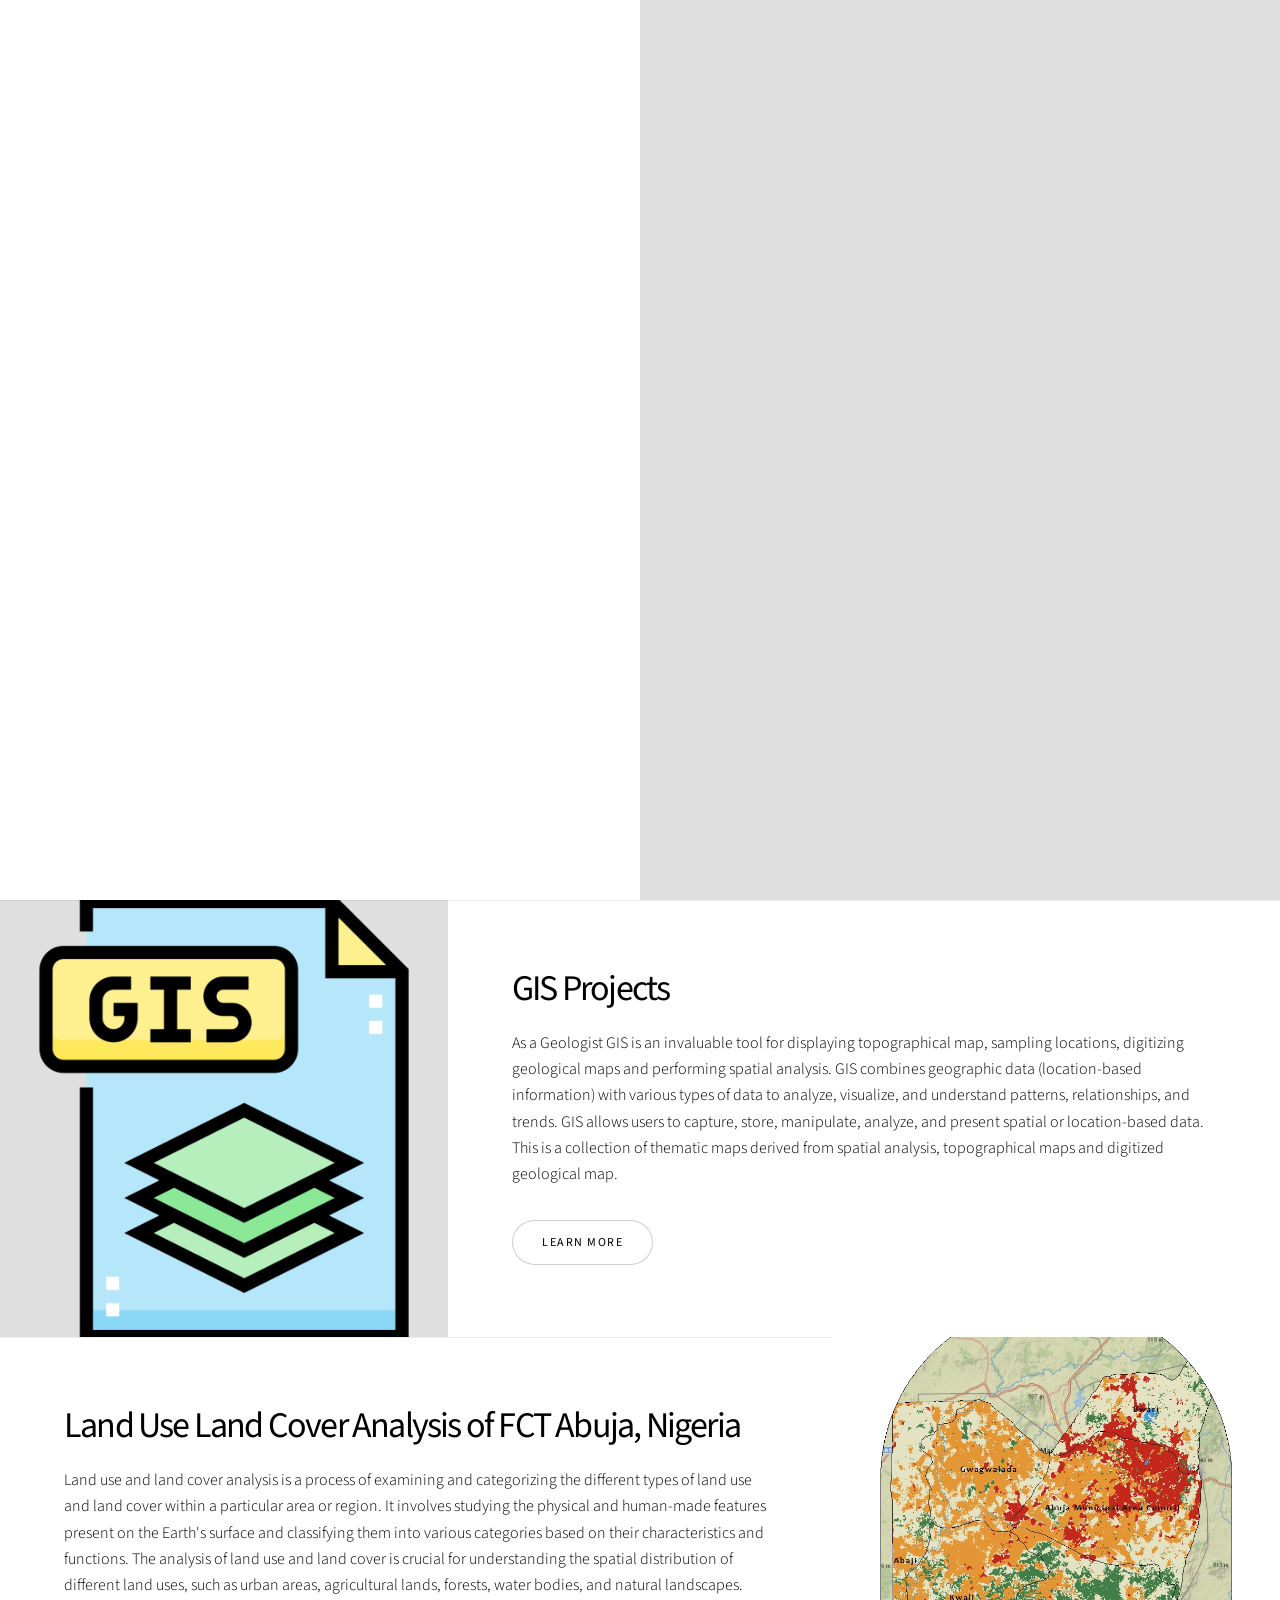
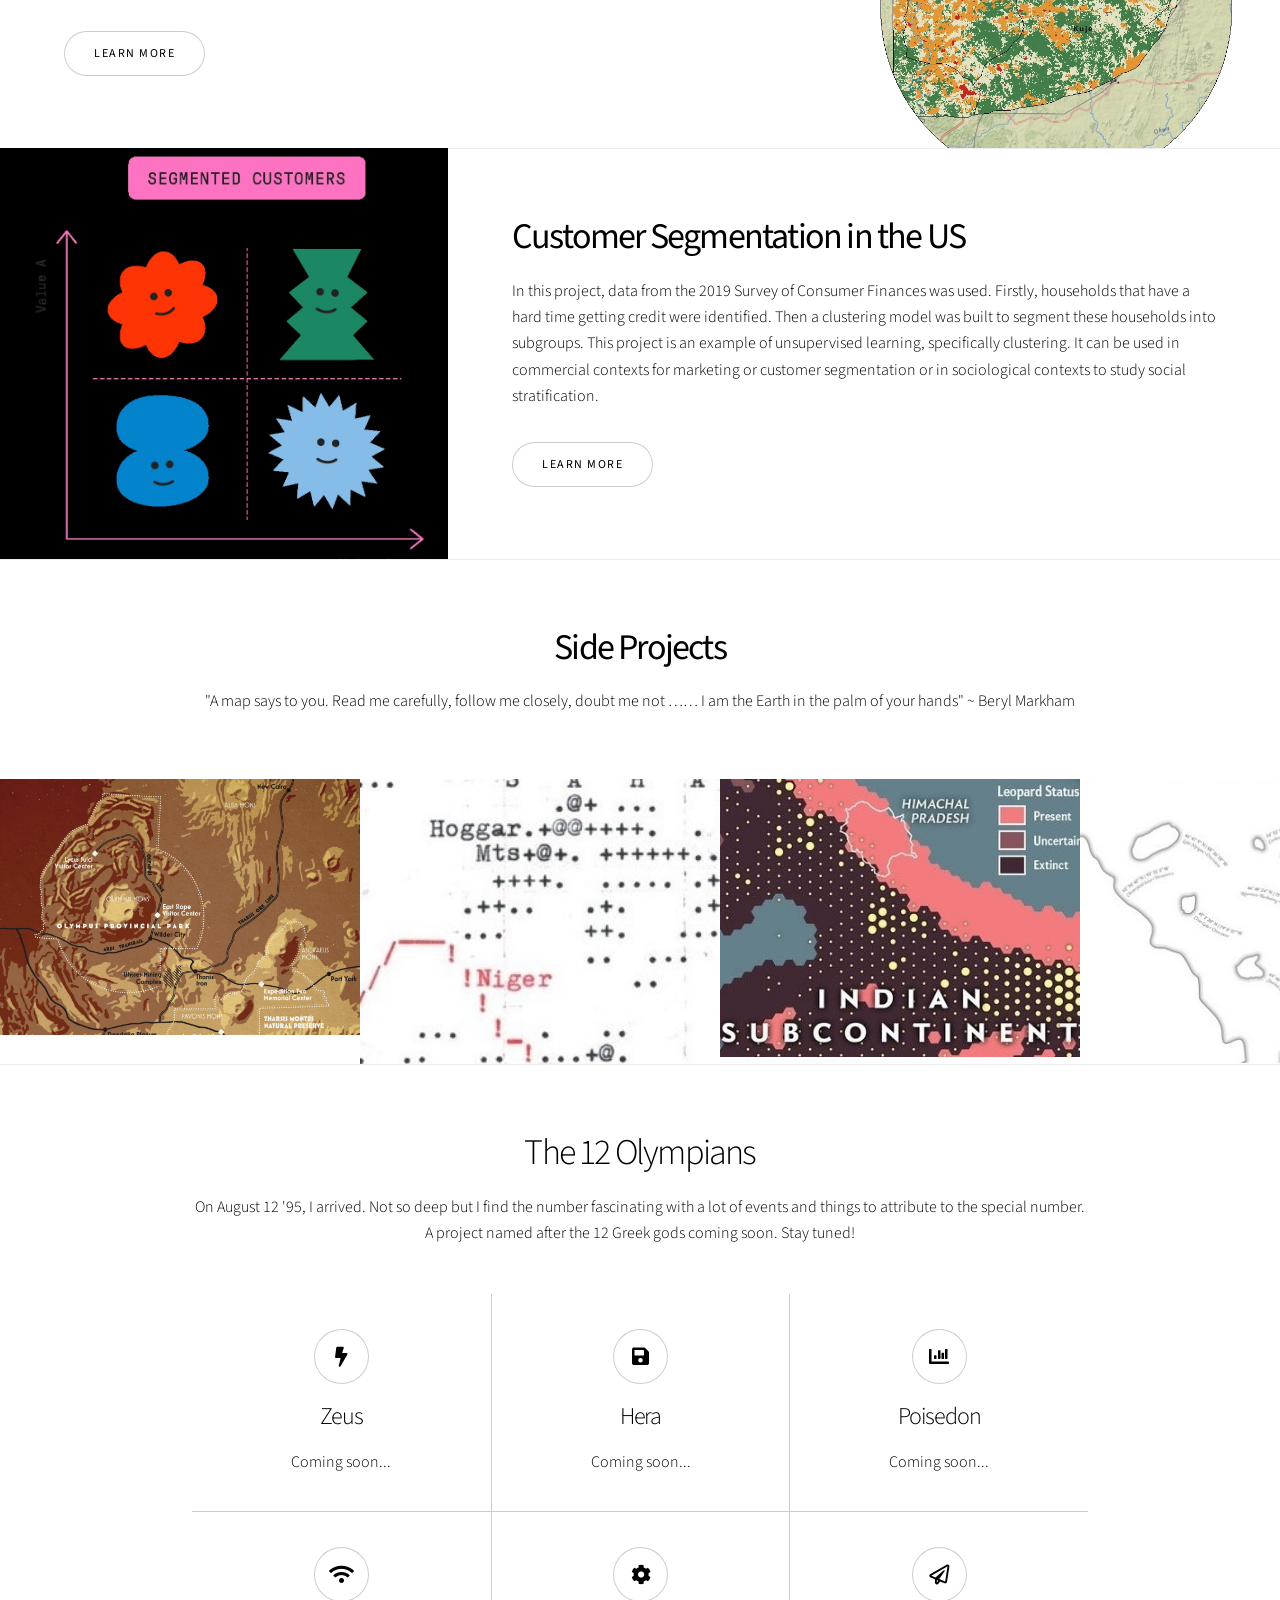
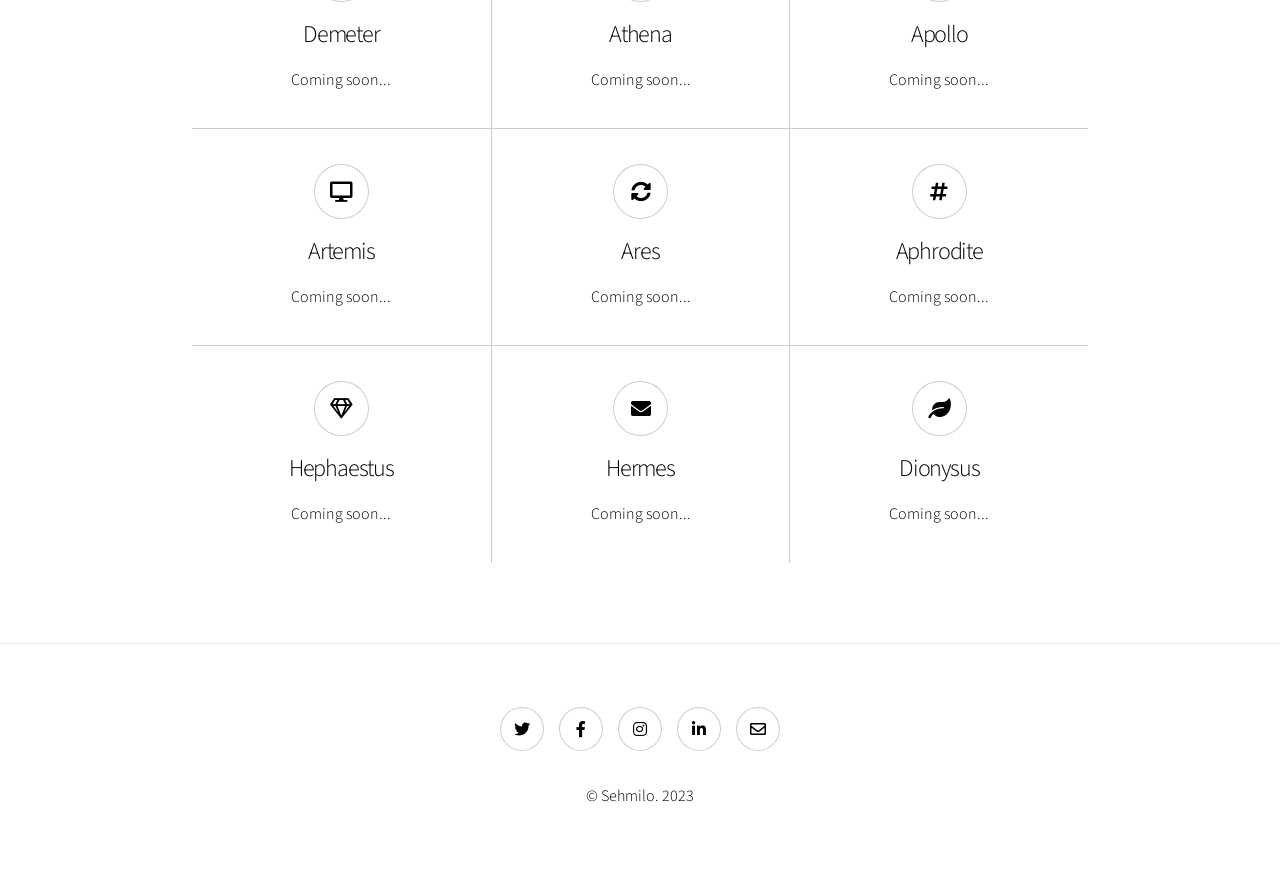
==== commit 35f8a070: "Update index.html and add images" ====
--- a/index.html
+++ b/index.html
@@ -121,36 +121,49 @@
 									</div>
 								</article>
 								<article>
-									<a href="images/gallery/fulls/02.jpg" class="image">
-										<img src="images/gallery/thumbs/02.jpg" alt="" />
-									</a>
-									<div class="caption">
-										<h3>Feugiat Lorem</h3>
-										<p>Lorem ipsum dolor amet, consectetur magna etiam elit. Etiam sed ultrices.</p>
-										<ul class="actions fixed">
-											<li><span class="button small">Details</span></li>
-										</ul>
-									</div>
-								</article>
-								<article>
-									<a href="images/gallery/fulls/03.jpg" class="image">
-										<img src="images/gallery/thumbs/03.jpg" alt="" />
-									</a>
-									<div class="caption">
-										<h3>Magna Amet</h3>
-										<p>Lorem ipsum dolor amet, consectetur magna etiam elit. Etiam sed ultrices.</p>
-										<ul class="actions fixed">
-											<li><span class="button small">Details</span></li>
-										</ul>
-									</div>
-								</article>
-								<article>
-									<a href="images/gallery/fulls/04.jpg" class="image">
-										<img src="images/gallery/thumbs/04.jpg" alt="" />
-									</a>
-									<div class="caption">
-										<h3>Sed Tempus</h3>
-										<p>Lorem ipsum dolor amet, consectetur magna etiam elit. Etiam sed ultrices.</p>
+									<a href="images/gallery/fulls/type3_o.jpg" class="image">
+										<img src="images/gallery/thumbs/type3_o.jpg" alt="" />
+									</a>
+									<div class="caption">
+										<h3> Typewriter Maps </h3>
+										<p>
+											I made attemps to do a “vector”-like map, as well as a 
+											couple with “raster”-like effects by using different characters to create 
+											different levels of darkness. If you step back/squint, you can kind of see it working
+										</p>
+										<ul class="actions fixed">
+											<li><span class="button small">Details</span></li>
+										</ul>
+									</div>
+								</article>
+								<article>
+									<a href="images/gallery/fulls/Athreya_map_final.jpg" class="image">
+										<img src="images/gallery/thumbs/Athreya_map_final.jpg" alt="" />
+									</a>
+									<div class="caption">
+										<h3> A verstile Cat </h3>
+										<p>
+											Getting two different area datasets to play well together 
+											(in this case, population density and presence/absence of leopards), 
+											is often a big challenge. It took a long stretch of trial and error, 
+											but, I'm glad it came together so well! 
+										</p>
+										<ul class="actions fixed">
+											<li><span class="button small">Details</span></li>
+										</ul>
+									</div>
+								</article>
+								<article>
+									<a href="images/gallery/fulls/g.jpg" class="image">
+										<img src="images/gallery/thumbs/g.jpg" alt="" />
+									</a>
+									<div class="caption">
+										<h3> Round Islands and Îles Rondes of the United States and Canada </h3>
+										<p>
+											There are, it turns out, quite a lot of islands called "Round Island" — despite most of 
+											them being not very round. 
+											I gathered all the ones I could find in the US & Canada and juxtaposed them on the same poster
+										</p>
 										<ul class="actions fixed">
 											<li><span class="button small">Details</span></li>
 										</ul>
@@ -260,67 +273,95 @@
 					<section class="wrapper style1 align-center">
 						<div class="inner">
 							<h2>The 12 Olympians</h2>
-							<p>Lorem ipsum dolor sit amet, consectetur adipiscing elit. Morbi id ante sed ex pharetra lacinia sit amet vel massa. Donec facilisis laoreet nulla eu bibendum. Donec ut ex risus. Fusce lorem lectus, pharetra pretium massa et, hendrerit vestibulum odio lorem ipsum.</p>
+							<p>
+								On August 12 '95, I arrived. Not so deep but I find the number fascinating with 
+								a lot of events and things to attribute to the special number. A project named after 
+								the 12 Greek gods coming soon. Stay tuned!
+							</p>
 							<div class="items style1 medium onscroll-fade-in">
 								<section>
 									<span class="icon solid style2 major fa-bolt"></span>
 									<h3>Zeus</h3>
-									<p>Lorem ipsum dolor sit amet, consectetur adipiscing elit. Morbi dui turpis, cursus eget orci amet aliquam congue semper. Etiam eget ultrices risus nec tempor elit.</p>
+									<p>
+										Coming soon...
+									</p>
 								</section>
 								<section>
 									<span class="icon solid style2 major fa-save"></span>
-									<h3>Ipsum</h3>
-									<p>Lorem ipsum dolor sit amet, consectetur adipiscing elit. Morbi dui turpis, cursus eget orci amet aliquam congue semper. Etiam eget ultrices risus nec tempor elit.</p>
+									<h3>Hera</h3>
+									<p>
+										Coming soon...
+									</p>
 								</section>
 								<section>
 									<span class="icon solid style2 major fa-chart-bar"></span>
-									<h3>Dolor</h3>
-									<p>Lorem ipsum dolor sit amet, consectetur adipiscing elit. Morbi dui turpis, cursus eget orci amet aliquam congue semper. Etiam eget ultrices risus nec tempor elit.</p>
+									<h3>Poisedon</h3>
+									<p>
+										Coming soon...
+									</p>
 								</section>
 								<section>
 									<span class="icon solid style2 major fa-wifi"></span>
-									<h3>Amet</h3>
-									<p>Lorem ipsum dolor sit amet, consectetur adipiscing elit. Morbi dui turpis, cursus eget orci amet aliquam congue semper. Etiam eget ultrices risus nec tempor elit.</p>
+									<h3>Demeter</h3>
+									<p>
+										Coming soon...
+									</p>
 								</section>
 								<section>
 									<span class="icon solid style2 major fa-cog"></span>
-									<h3>Magna</h3>
-									<p>Lorem ipsum dolor sit amet, consectetur adipiscing elit. Morbi dui turpis, cursus eget orci amet aliquam congue semper. Etiam eget ultrices risus nec tempor elit.</p>
+									<h3>Athena</h3>
+									<p>
+										Coming soon...
+									</p>
 								</section>
 								<section>
 									<span class="icon style2 major fa-paper-plane"></span>
-									<h3>Tempus</h3>
-									<p>Lorem ipsum dolor sit amet, consectetur adipiscing elit. Morbi dui turpis, cursus eget orci amet aliquam congue semper. Etiam eget ultrices risus nec tempor elit.</p>
+									<h3>Apollo</h3>
+									<p>
+										Coming soon...
+									</p>
 								</section>
 								<section>
 									<span class="icon solid style2 major fa-desktop"></span>
-									<h3>Aliquam</h3>
-									<p>Lorem ipsum dolor sit amet, consectetur adipiscing elit. Morbi dui turpis, cursus eget orci amet aliquam congue semper. Etiam eget ultrices risus nec tempor elit.</p>
+									<h3>Artemis</h3>
+									<p>
+										Coming soon...
+									</p>
 								</section>
 								<section>
 									<span class="icon solid style2 major fa-sync-alt"></span>
-									<h3>Elit</h3>
-									<p>Lorem ipsum dolor sit amet, consectetur adipiscing elit. Morbi dui turpis, cursus eget orci amet aliquam congue semper. Etiam eget ultrices risus nec tempor elit.</p>
+									<h3>Ares</h3>
+									<p>
+										Coming soon...
+									</p>
 								</section>
 								<section>
 									<span class="icon solid style2 major fa-hashtag"></span>
-									<h3>Morbi</h3>
-									<p>Lorem ipsum dolor sit amet, consectetur adipiscing elit. Morbi dui turpis, cursus eget orci amet aliquam congue semper. Etiam eget ultrices risus nec tempor elit.</p>
+									<h3>Aphrodite</h3>
+									<p>
+										Coming soon...
+									</p>
 								</section>
 								<section>
 									<span class="icon style2 major fa-gem"></span>
-									<h3>Turpis</h3>
-									<p>Lorem ipsum dolor sit amet, consectetur adipiscing elit. Morbi dui turpis, cursus eget orci amet aliquam congue semper. Etiam eget ultrices risus nec tempor elit.</p>
+									<h3>Hephaestus</h3>
+									<p>
+										Coming soon...
+									</p>
 								</section>
 								<section>
 									<span class="icon solid style2 major fa-envelope"></span>
-									<h3>Ultrices</h3>
-									<p>Lorem ipsum dolor sit amet, consectetur adipiscing elit. Morbi dui turpis, cursus eget orci amet aliquam congue semper. Etiam eget ultrices risus nec tempor elit.</p>
+									<h3>Hermes</h3>
+									<p>
+										Coming soon...
+									</p>
 								</section>
 								<section>
 									<span class="icon solid style2 major fa-leaf"></span>
-									<h3>Risus</h3>
-									<p>Lorem ipsum dolor sit amet, consectetur adipiscing elit. Morbi dui turpis, cursus eget orci amet aliquam congue semper. Etiam eget ultrices risus nec tempor elit.</p>
+									<h3>Dionysus</h3>
+									<p>
+										Coming soon...
+									</p>
 								</section>
 							</div>
 						</div>
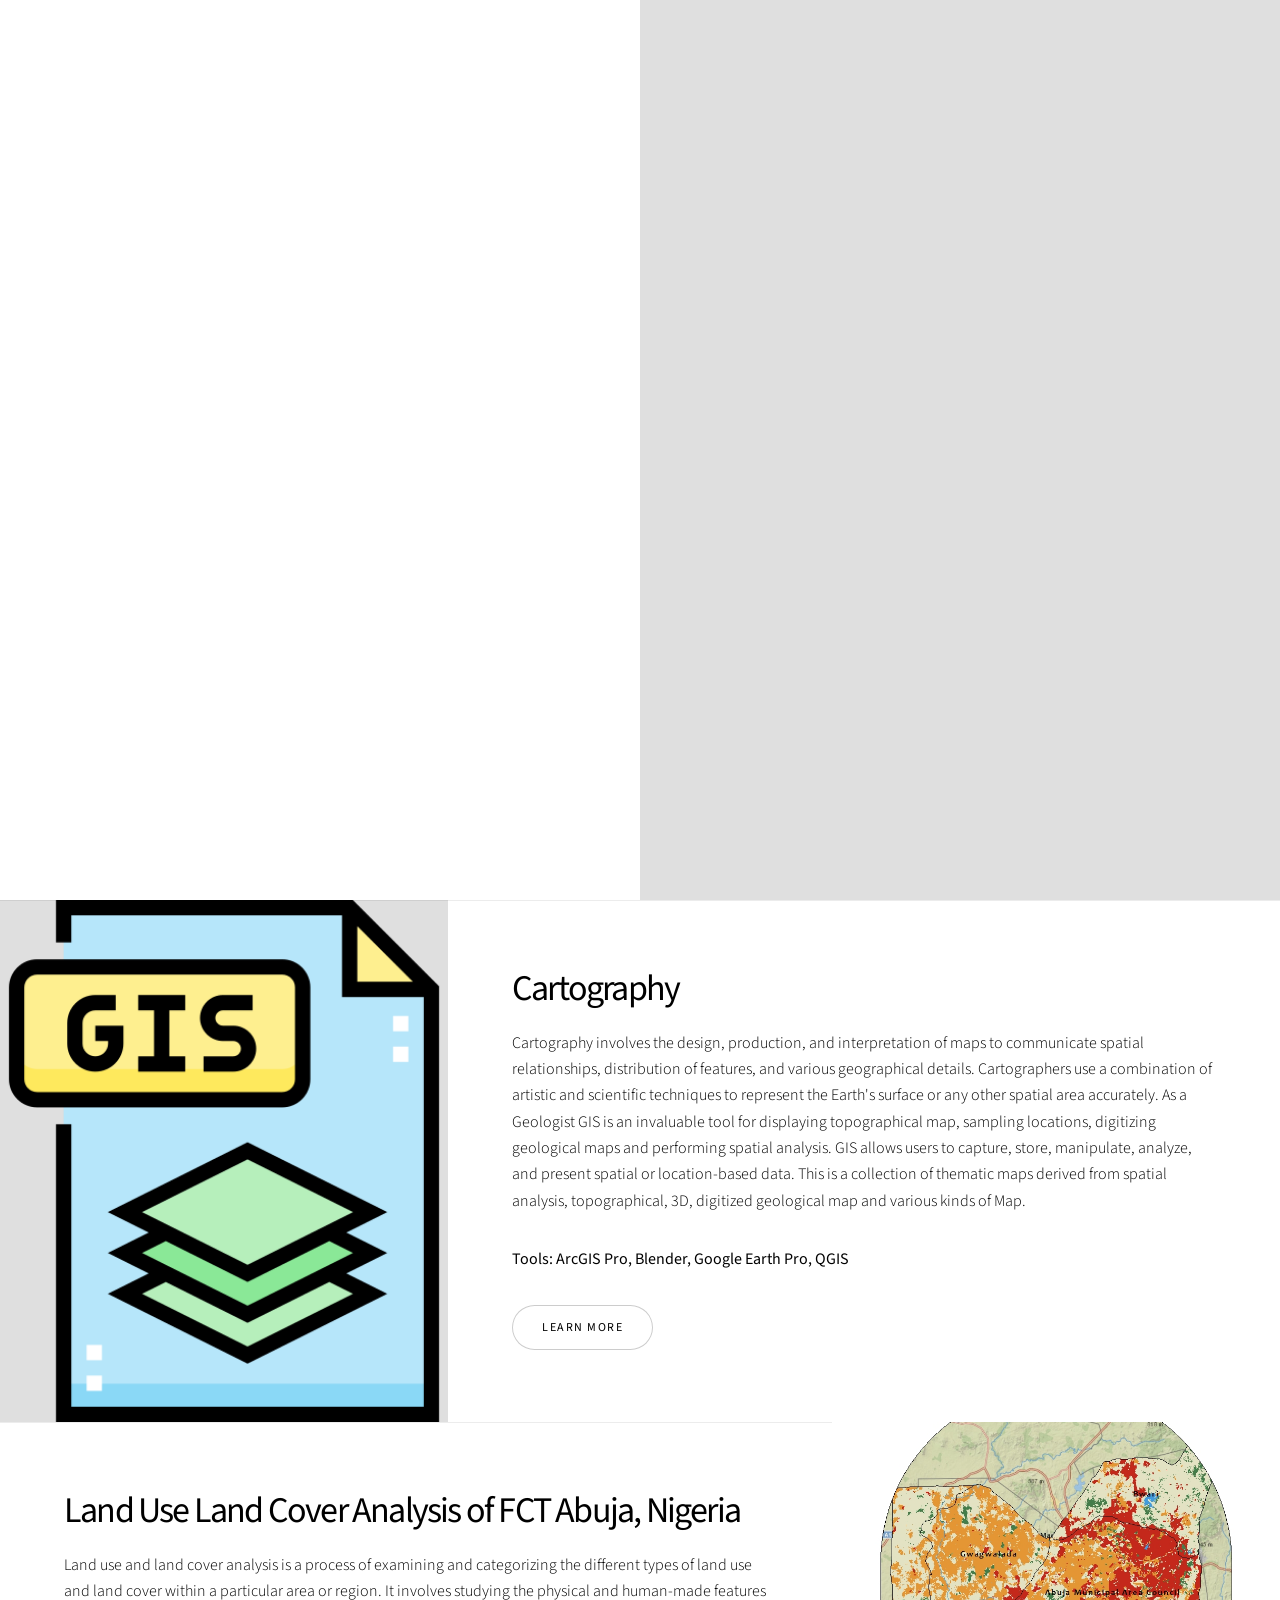
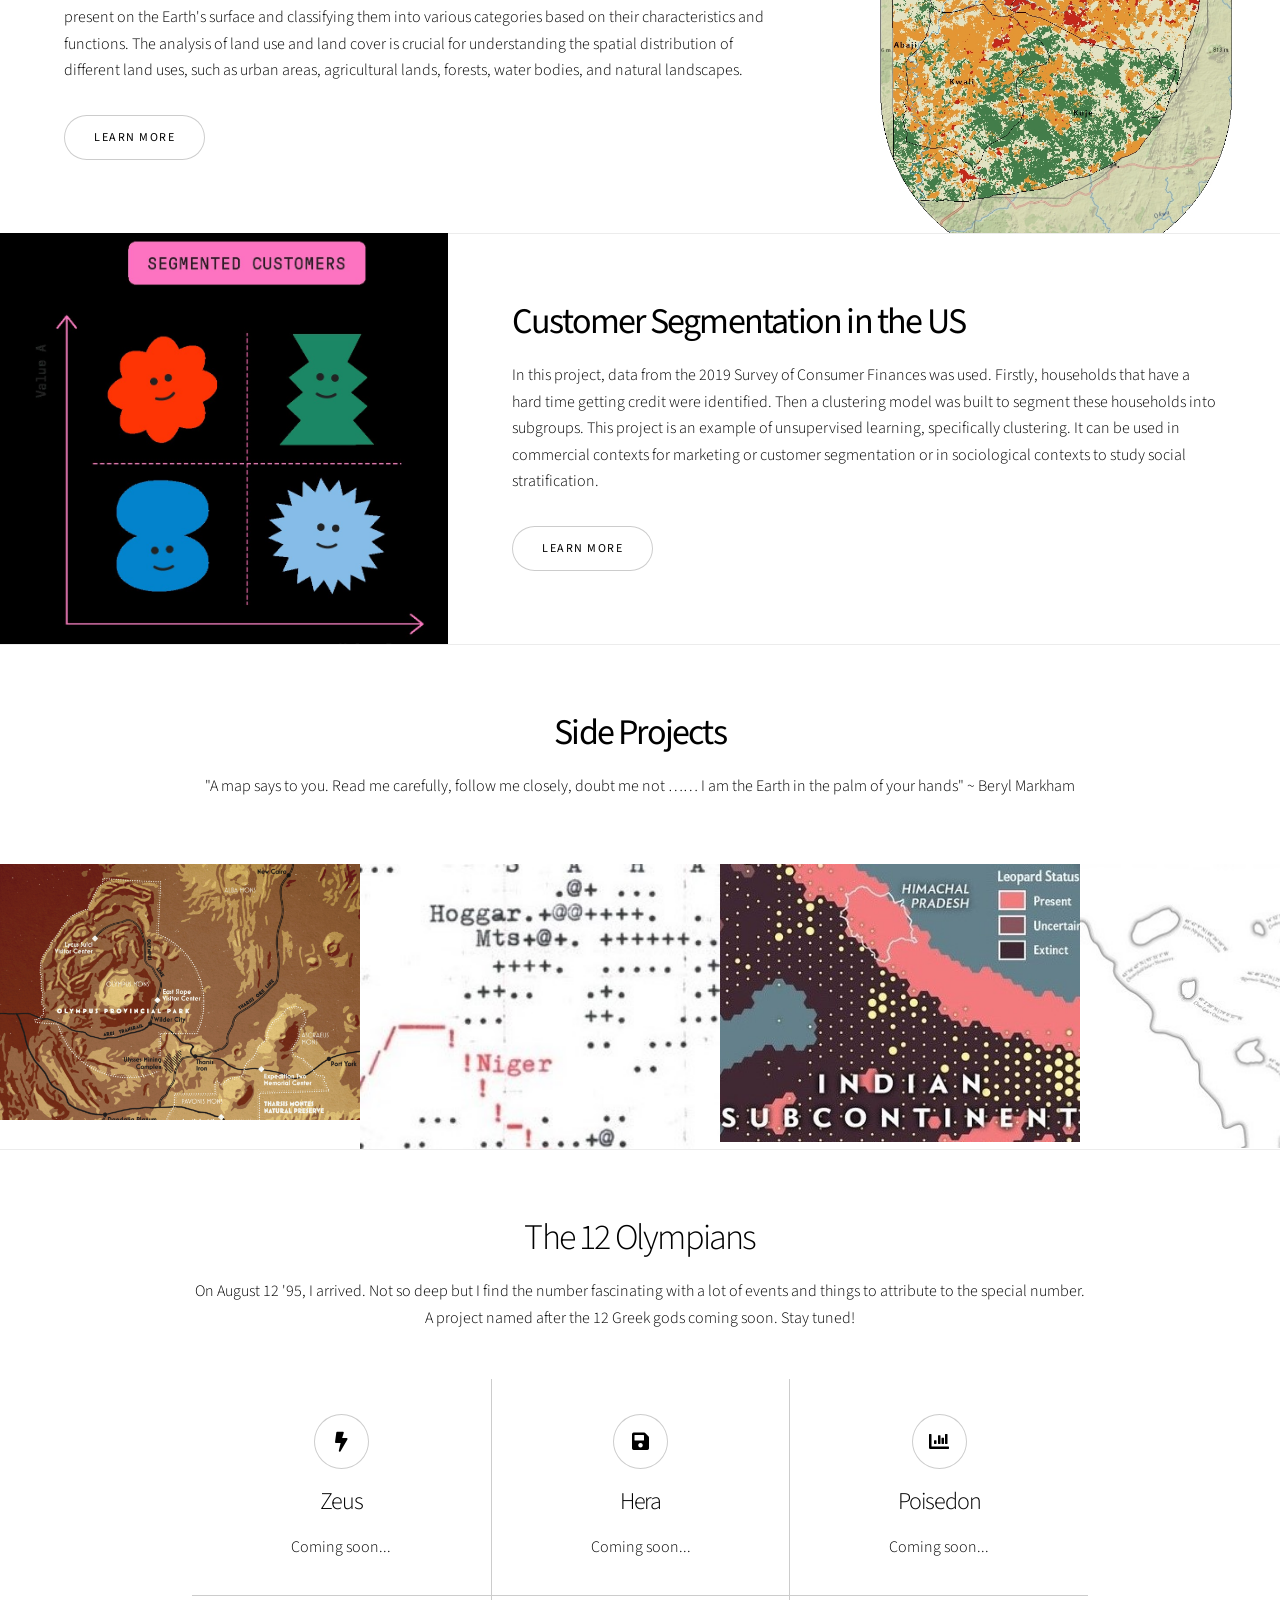
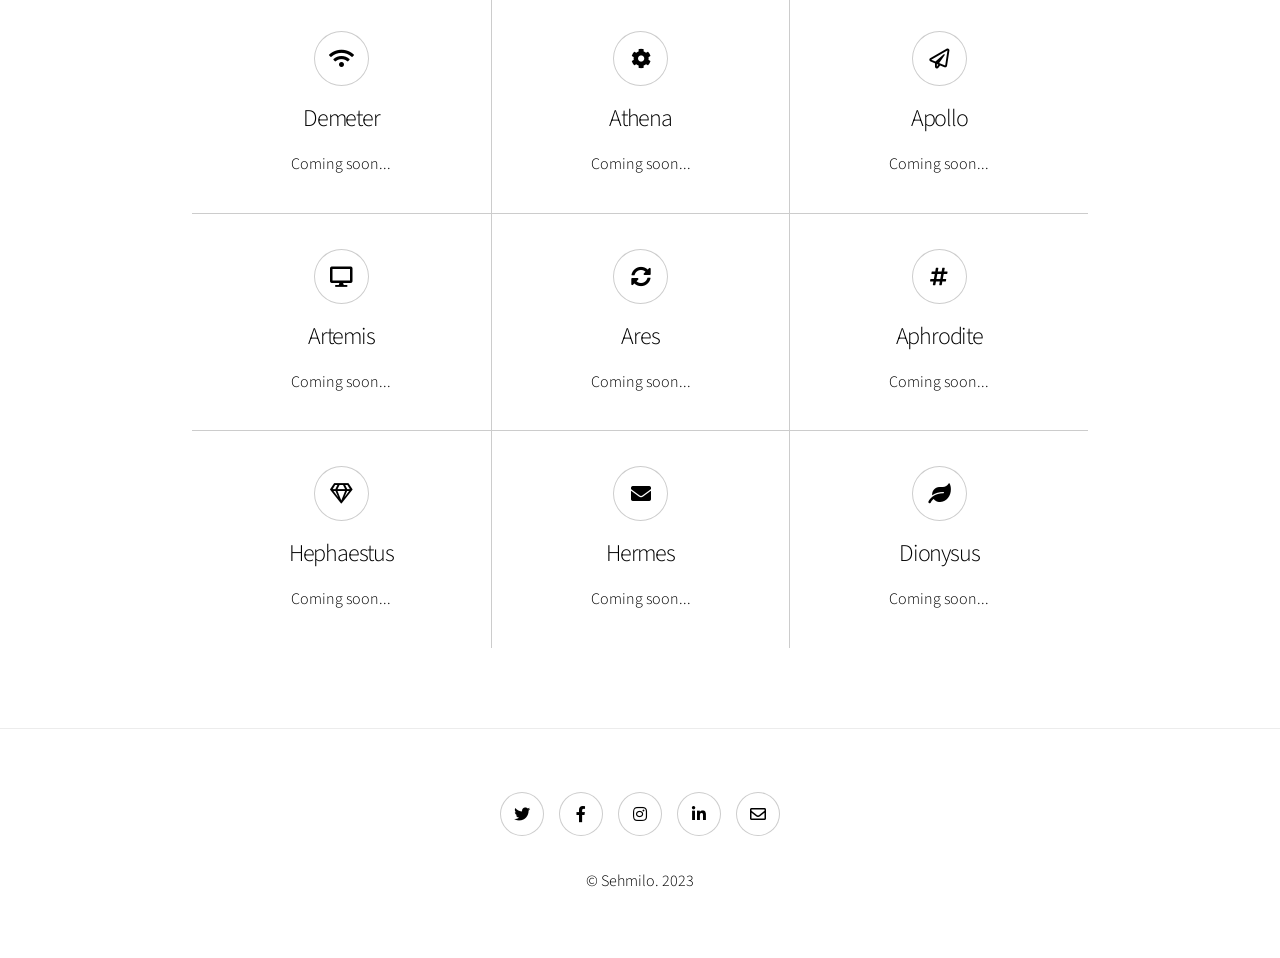
==== commit f6864d42: "update index.html" ====
--- a/index.html
+++ b/index.html
@@ -19,11 +19,25 @@
 
 				<!-- One -->
 					<section class="banner style1 orient-left content-align-left image-position-right fullscreen onload-image-fade-in onload-content-fade-right">
+						<style>
+							.centered-ul {
+								display: flex;
+								justify-content: center;
+								align-items: center;
+								height: 100%;
+							}
+						
+							/* Additional styling for the button */
+							.button.big.wide.smooth-scroll-middle {
+								/* Add any specific styles you want for the button here */
+							}
+						</style>
+						
 						<div class="content">
 							<h1>Shadrach Sheriff</h1>
 							<p class="major"> "I have always known computers will rock the world, so I studied rocks first, and now I'm here."</p>
 							<p><center> Hello World!! &#x1F30D; </center></p>
-							<ul class="actions stacked">
+							<ul class="actions stacked centered-ul">
 								<li><a href="#first" class="button big wide smooth-scroll-middle">Get Started</a></li>
 							</ul>
 						</div>
@@ -35,13 +49,16 @@
 				<!-- Two -->
 					<section class="spotlight style1 orient-right content-align-left image-position-center onscroll-image-fade-in" id="first">
 						<div class="content">
-							<h2><b> GIS Projects </b></h2>
-							<p>As a Geologist GIS is an invaluable tool for displaying topographical map, sampling locations, digitizing geological maps
-								and performing spatial analysis.
-								GIS combines geographic data (location-based information) with various types of data to analyze, 
-								visualize, and understand patterns, relationships, and trends. 
+							<h2><b> Cartography </b></h2>
+							<p>Cartography involves the design, production, and interpretation of maps to 
+								communicate spatial relationships, distribution of features, and various geographical details. 
+								Cartographers use a combination of artistic and scientific techniques to represent the Earth's 
+								surface or any other spatial area accurately.
+								As a Geologist GIS is an invaluable tool for displaying topographical map, sampling locations, 
+								digitizing geological maps and performing spatial analysis.
 								GIS allows users to capture, store, manipulate, analyze, and present spatial or location-based data.
-								This is a collection of thematic maps derived from spatial analysis, topographical maps and digitized geological map.
+								This is a collection of thematic maps derived from spatial analysis, topographical, 3D, digitized geological map and various kinds of Map.
+								<p><b>Tools: ArcGIS Pro, Blender, Google Earth Pro, QGIS</b></P>
 							</p>
 							<ul class="actions stacked">
 								<li><a href="https://github.com/sehmilo/GIS-Projects/blob/main/README.md" class="button">Learn More</a></li>
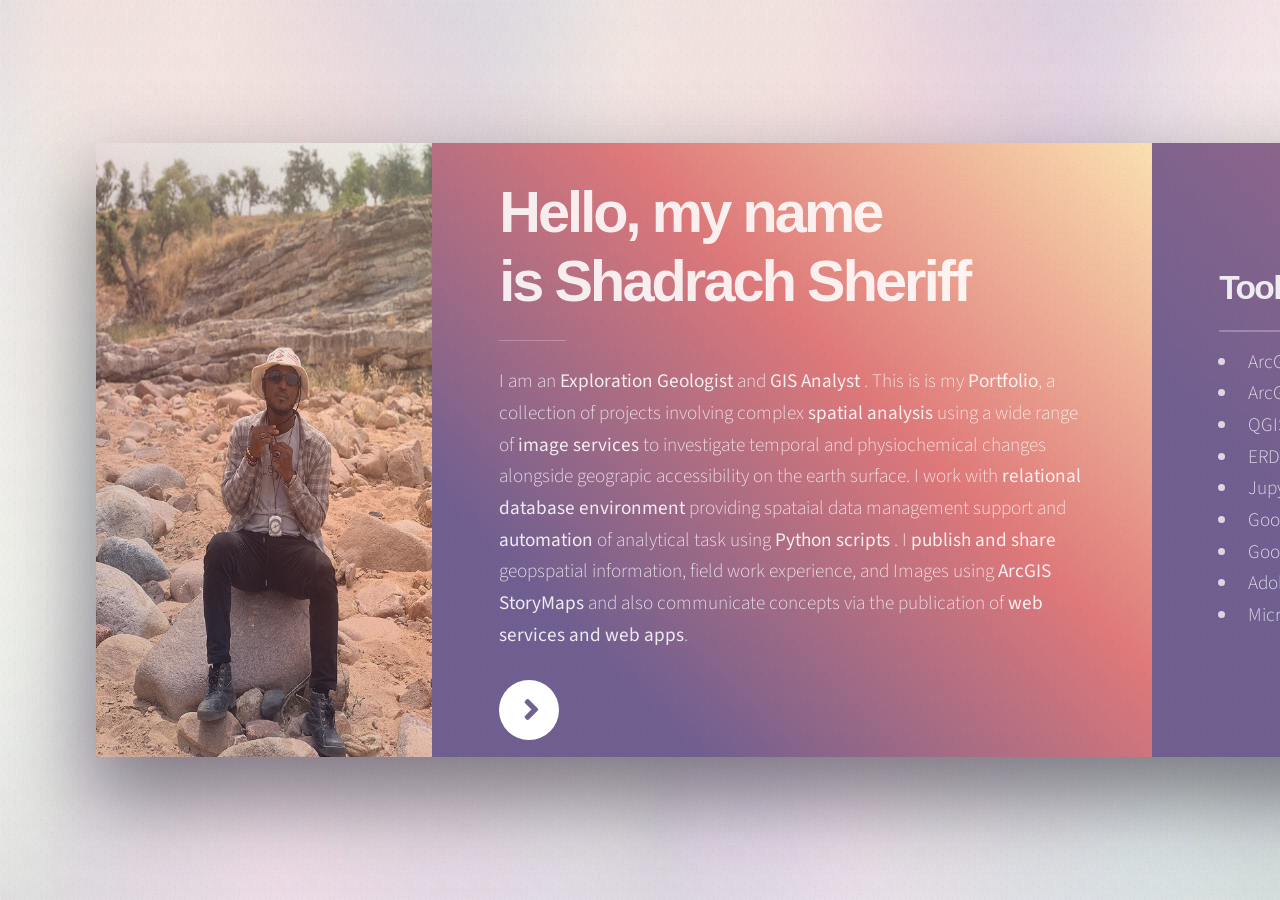
==== commit 53b32a3c: "Old bootstrap deprecated" ====
--- a/index.html
+++ b/index.html
@@ -1,6 +1,6 @@
 <!DOCTYPE HTML>
 <!--
-	Story by HTML5 UP
+	Ethereal by HTML5 UP
 	html5up.net | @ajlkn
 	Free for personal and commercial use under the CCA 3.0 license (html5up.net/license)
 -->
@@ -11,406 +11,152 @@
 		<meta name="viewport" content="width=device-width, initial-scale=1, user-scalable=no" />
 		<link rel="stylesheet" href="assets/css/main.css" />
 		<noscript><link rel="stylesheet" href="assets/css/noscript.css" /></noscript>
+		<link rel="icon" href="soluxyzon logo-13.ico" type="image/x-icon" />
 	</head>
 	<body class="is-preload">
 
-		<!-- Wrapper -->
-			<div id="wrapper" class="divided">
+		<!-- Page Wrapper -->
+			<div id="page-wrapper">
 
-				<!-- One -->
-					<section class="banner style1 orient-left content-align-left image-position-right fullscreen onload-image-fade-in onload-content-fade-right">
-						<style>
-							.centered-ul {
-								display: flex;
-								justify-content: center;
-								align-items: center;
-								height: 100%;
-							}
+				<!-- Wrapper -->
+					<div id="wrapper">
+
+						<!-- Panel (Banner) -->
+							<section class="panel banner right">
+								<div class="content color0 span-3-75">
+									<h1 class="major">Hello, my name<br />
+									is Shadrach Sheriff</h1>
+									<p>I am an <strong> Exploration Geologist </strong> and <strong> GIS Analyst </strong>. This is is my <strong>Portfolio</strong>, a collection of projects involving complex <strong> spatial analysis</strong>  using a wide range of <strong> image services </strong> to investigate temporal and physiochemical changes
+										alongside geograpic accessibility on the earth surface. I work with <strong> relational database environment </strong> providing spataial data management
+										support and <strong> automation </strong> of  analytical task using <strong> Python scripts </strong>. I <strong> publish and share </strong> geopspatial information, field work experience, and Images
+										 using <strong> ArcGIS StoryMaps </strong> and also communicate concepts via the publication of <strong> web services and web apps</strong>. </p>
+									<ul class="actions">
+										<li><a href="#first" class="button primary color1 circle icon solid fa-angle-right">Next</a></li>
+									</ul>
+								</div>
+								<div class="image filtered span-1-75" data-position="25% 25%">
+									<img src="images/YobeSittingRock.jpg" alt="" />
+								</div>
+							</section>
+
+						<!-- Panel -->
+						<section class="panel color1">
+							<div class="intro joined">
+								<h2 class="major">Tools</h2>
+								<ul>
+									<li>ArcGIS Pro</li>
+									<li>ArcGIS Online</li>
+									<li>QGIS</li>
+									<li>ERDAS Imagine</li>
+									<li>Jupyter Lab</li>
+									<li>Google Earth Engine</li>
+									<li>Google Earth Pro</li>
+									<li>Adobe Illustrator</li>
+									<li>Microsoft Office</li>
+								</ul>
+								
+							</div>
+							<div class="inner">
+								<ul class="grid-icons three connected">
+									<li><span class="icon fa-gem"><span class="label">Lorem</span></span></li>
+									<li><span class="icon solid fa-camera-retro"><span class="label">Ipsum</span></span></li>
+									<li><span class="icon solid fa-cog"><span class="label">Dolor</span></span></li>
+									<li><span class="icon solid fa-paper-plane"><span class="label">Sit</span></span></li>
+									<li><span class="icon solid fa-chart-bar"><span class="label">Amet</span></span></li>
+									<li><span class="icon solid fa-code"><span class="label">Nullam</span></span></li>
+								</ul>
+							</div>
+						</section>
+
+						<!-- Panel (Spotlight) -->
+							<section class="panel spotlight medium right" id="first">
+								<div class="content span-7">
+									<a href="https://github.com/sehmilo/Geospatial-Analysis" target="_blank">
+										<h2><strong>Geospatial Analysis</strong></h2>
+									</a>									
+									<p>Geospatial analysis is like making a giant puzzle with maps. It helps us understand where things are and how they relate to each other. 
+										We can use it to find the best routes to go places or to see patterns in nature, like where animals live or where it might flood. 
+										It's like having a superpower to see the world from above and solve mysteries about our planet. Fascinating isn't it?</p>
+									<a href="https://github.com/sehmilo/Geospatial-Analysis" class="button" target="_blank">Dive right in</a>
+								</div>
+								<div class="image filtered tinted" data-position="top left">
+									<img src="images/pic02.jpg" alt="" style="opacity: 1;" />
+								</div>
+							</section>
+
 						
-							/* Additional styling for the button */
-							.button.big.wide.smooth-scroll-middle {
-								/* Add any specific styles you want for the button here */
-							}
-						</style>
+
+						<!-- Panel (Spotlight) -->
+							<section class="panel spotlight large left">
+								<div class="content span-5">
+									<a href="https://github.com/sehmilo/StoryMaps" target="_blank">
+										<h2 class="major">Communication is Key</h2>
+									</a>
+									<p style="color: white; font-size: 16px;">
+										As J.K. Rowlings rightly put it, "There's always room for a story that can transport people to another place". During the course of my academic and professional career, I have been priviledge to travel around Nigeria for geological field mapping and exploration exercise.
+										This is a collection of my story and experiences during this period. Enjoy!
+									</p>
+									<a href="https://github.com/sehmilo/StoryMaps" class="button" target="_blank">STORY TIME!</a>
+								</div>
+								<div class="image filtered tinted" data-position="top right">
+									<img src="images/storyteller.jpg" alt="" />
+								</div>
+							</section>
+
+						<!-- Panel -->
+							<section class="panel">
+								<div class="intro color2">
+									<h2 class="major">Cartography</h2>
+									<p><blockquote>A map says to you. Read me carefully, follow me closely, doubt me not …… 
+										I am the Earth in the palm of your hands" ~ Beryl Markham. </blockquote><br> <strong>CLICK on the thumbnail to view the full image.</br></strong></p>
+								</div>
+								<div class="gallery">
+									<div class="group span-3">
+										<a href="images/gallery/fulls/TopoLayoutNY.png" class="image filtered span-3" data-position="bottom"><img src="images/gallery/thumbs/TopoLayoutNY.jpg" alt="" /></a>
+										
+																
+										<a href="images/gallery/fulls/02.jpg" class="image filtered span-1-5" data-position="center"><img src="images/gallery/thumbs/02.jpg" alt="" /></a>
+										<a href="images/gallery/fulls/03.jpg" class="image filtered span-1-5" data-position="bottom"><img src="images/gallery/thumbs/03.jpg" alt="" /></a>
+									</div>
+									<a href="images/gallery/fulls/04.jpg" class="image filtered span-2-5" data-position="top"><img src="images/gallery/thumbs/04.jpg" alt="" /></a>
+									<div class="group span-4-5">
+										<a href="images/gallery/fulls/05.jpg" class="image filtered span-3" data-position="top"><img src="images/gallery/thumbs/05.jpg" alt="" /></a>
+										<a href="images/gallery/fulls/06.jpg" class="image filtered span-1-5" data-position="center"><img src="images/gallery/thumbs/06.jpg" alt="" /></a>
+										<a href="images/gallery/fulls/07.jpg" class="image filtered span-1-5" data-position="bottom"><img src="images/gallery/thumbs/07.jpg" alt="" /></a>
+										<a href="images/gallery/fulls/08.jpg" class="image filtered span-3" data-position="top"><img src="images/gallery/thumbs/08.jpg" alt="" /></a>
+									</div>
+									<a href="images/gallery/fulls/09.jpg" class="image filtered span-2-5" data-position="right"><img src="images/gallery/thumbs/09.jpg" alt="" /></a>
+								</div>
+							</section>
+
+						<!-- Panel -->
+							<section class="panel color4-alt">
+								<div class="intro color4">
+									<h2 class="major">Contact</h2>
+									<p>If you are interested in my work, and have any inquiries, collaborations, sponsorship or complaints, kindly reach out to me on any of my socials or email. Thank you.</p>
+									<footer class="wrapper style1 align-center">
+										<div class="inner">
+											<ul class="icons">
+												<li><a href="https://twitter.com/ShedrackSheriff" class="icon brands style2 fab fa-twitter" target="_blank"><span class="label">Twitter</span></a></li>
+												<li><a href="https://web.facebook.com/Sheriff.ShVdY/" class="icon brands style2 fa-facebook-f" target="_blank"><span class="label">Facebook</span></a></li>
+												<li><a href="https://www.instagram.com/shaydrak/" class="icon brands style2 fa-instagram" target="_blank"><span class="label">Instagram</span></a></li>
+												<li><a href="https://www.linkedin.com/in/shadrach-sheriff-100s/" class="icon brands style2 fa-linkedin-in" target="_blank"><span class="label">LinkedIn</span></a></li>
+												<li><a href="mailto:shadrachsehmilo@gmail.com" class="icon style2 fa-envelope"><span class="label" target="_blank">Email</span></a></li>
+												<li><a href="https://github.com/sehmilo" class="icon brands style2 fab fa-github" target="_blank"><span class="label">GitHub</span></a></li>
 						
-						<div class="content">
-							<h1>Shadrach Sheriff</h1>
-							<p class="major"> "I have always known computers will rock the world, so I studied rocks first, and now I'm here."</p>
-							<p><center> Hello World!! &#x1F30D; </center></p>
-							<ul class="actions stacked centered-ul">
-								<li><a href="#first" class="button big wide smooth-scroll-middle">Get Started</a></li>
-							</ul>
-						</div>
-						<div class="image">
-							<img src="images/banner_s.jpg" alt="Indepedent Geological field Mapping, Ilesa 2022 " />
-						</div>
-					</section>
-
-				<!-- Two -->
-					<section class="spotlight style1 orient-right content-align-left image-position-center onscroll-image-fade-in" id="first">
-						<div class="content">
-							<h2><b> Cartography </b></h2>
-							<p>Cartography involves the design, production, and interpretation of maps to 
-								communicate spatial relationships, distribution of features, and various geographical details. 
-								Cartographers use a combination of artistic and scientific techniques to represent the Earth's 
-								surface or any other spatial area accurately.
-								As a Geologist GIS is an invaluable tool for displaying topographical map, sampling locations, 
-								digitizing geological maps and performing spatial analysis.
-								GIS allows users to capture, store, manipulate, analyze, and present spatial or location-based data.
-								This is a collection of thematic maps derived from spatial analysis, topographical, 3D, digitized geological map and various kinds of Map.
-								<p><b>Tools: ArcGIS Pro, Blender, Google Earth Pro, QGIS</b></P>
-							</p>
-							<ul class="actions stacked">
-								<li><a href="https://github.com/sehmilo/GIS-Projects/blob/main/README.md" class="button">Learn More</a></li>
-							</ul>
-						</div>
-						<div class="image">
-							<img src="images/spotlight02_GIS.png" alt="" />
-						</div>
-					</section>
-
-				<!-- Three -->
-					<section class="spotlight style1 orient-left content-align-left image-position-center onscroll-image-fade-in">
-						<div class="content">
-							<h2><b> Land Use Land Cover Analysis of FCT Abuja, Nigeria </b></h2>
-							<p>Land use and land cover analysis is a process of examining and categorizing the 
-								different types of land use and land cover within a particular area or region. 
-								It involves studying the physical and human-made features present on the Earth's surface and 
-								classifying them into various categories based on their characteristics and functions. 
-								The analysis of land use and land cover is crucial for understanding the spatial distribution of
-								 different land uses, such as urban areas, agricultural lands, forests, water bodies, 
-								 and natural landscapes. </p>
-							<ul class="actions stacked">
-								<li><a href="https://github.com/sehmilo/Land-Use-Analysis_Abuja/blob/main/README.md" class="button">Learn More</a></li>
-							</ul>
-						</div>
-						<div class="image">
-							<img src="images/Abuja_LULC.jpg" alt="" />
-						</div>
-					</section>
-
-				<!-- Four -->
-					<section class="spotlight style1 orient-right content-align-left image-position-center onscroll-image-fade-in">
-						<div class="content">
-							<h2><b> Customer Segmentation in the US </b></h2>
-							<p>
-								In this project, data from the 2019 Survey of Consumer Finances was used. Firstly, households 
-								that have a hard time getting credit were identified. 
-								Then a clustering model was built to segment these households into subgroups. 
-								This project is an example of unsupervised learning, specifically clustering. 
-								It can be used in commercial contexts for marketing or customer segmentation or in 
-								sociological contexts to study social stratification.
-							</p>
-							<ul class="actions stacked">
-								<li><a href="https://github.com/sehmilo/Customer-Segmentation-in-the-US/blob/master/fed_reserve.ipynb" class="button">Learn More</a></li>
-							</ul>
-						</div>
-						<div class="image">
-							<img src="images/Customer-segmentation-performance-matrix.jpg" alt="" />
-						</div>
-					</section>
-
-				<!-- Five -->
-					<section class="wrapper style1 align-center">
-						<div class="inner">
-							<h2><b> Side Projects </b></h2>
-							<p>"A map says to you. Read me carefully, follow me closely, doubt me not …… 
-								I am the Earth in the palm of your hands" ~ Beryl Markham
-							</p>
-						</div>
-
-						<!-- Gallery -->
-							<div class="gallery style2 medium lightbox onscroll-fade-in">
-								<article>
-									<a href="images/gallery/fulls/Ouput-2022-11-03-Patched.jpg" class="image">
-										<img src="images/gallery/thumbs/Ouput-2022-11-03-Patched_th.jpg" alt="" />
-									</a>
-									<div class="caption">
-										<h3>Olympus Provincial Park</h3>
-										<p>
-											The idea of creating a midcentury-looking map of a preserve on Mars was stuck in my brain 
-											for a while. After a long period of dreaming, and failed attempts, 
-											I was finally able to get it working.
-											There's no real fictional backstory to this map, and so that's left to the reader to fill in.</p>
-										<ul class="actions fixed">
-											<li><span class="button small">Details</span></li>
-										</ul>
-									</div>
-								</article>
-								<article>
-									<a href="images/gallery/fulls/type3_o.jpg" class="image">
-										<img src="images/gallery/thumbs/type3_o.jpg" alt="" />
-									</a>
-									<div class="caption">
-										<h3> Typewriter Maps </h3>
-										<p>
-											I made attemps to do a “vector”-like map, as well as a 
-											couple with “raster”-like effects by using different characters to create 
-											different levels of darkness. If you step back/squint, you can kind of see it working
-										</p>
-										<ul class="actions fixed">
-											<li><span class="button small">Details</span></li>
-										</ul>
-									</div>
-								</article>
-								<article>
-									<a href="images/gallery/fulls/Athreya_map_final.jpg" class="image">
-										<img src="images/gallery/thumbs/Athreya_map_final.jpg" alt="" />
-									</a>
-									<div class="caption">
-										<h3> A verstile Cat </h3>
-										<p>
-											Getting two different area datasets to play well together 
-											(in this case, population density and presence/absence of leopards), 
-											is often a big challenge. It took a long stretch of trial and error, 
-											but, I'm glad it came together so well! 
-										</p>
-										<ul class="actions fixed">
-											<li><span class="button small">Details</span></li>
-										</ul>
-									</div>
-								</article>
-								<article>
-									<a href="images/gallery/fulls/g.jpg" class="image">
-										<img src="images/gallery/thumbs/g.jpg" alt="" />
-									</a>
-									<div class="caption">
-										<h3> Round Islands and Îles Rondes of the United States and Canada </h3>
-										<p>
-											There are, it turns out, quite a lot of islands called "Round Island" — despite most of 
-											them being not very round. 
-											I gathered all the ones I could find in the US & Canada and juxtaposed them on the same poster
-										</p>
-										<ul class="actions fixed">
-											<li><span class="button small">Details</span></li>
-										</ul>
-									</div>
-								</article>
-								<article>
-									<a href="images/gallery/fulls/05.jpg" class="image">
-										<img src="images/gallery/thumbs/05.jpg" alt="" />
-									</a>
-									<div class="caption">
-										<h3>Ultrices Magna</h3>
-										<p>Lorem ipsum dolor amet, consectetur magna etiam elit. Etiam sed ultrices.</p>
-										<ul class="actions fixed">
-											<li><span class="button small">Details</span></li>
-										</ul>
-									</div>
-								</article>
-								<article>
-									<a href="images/gallery/fulls/06.jpg" class="image">
-										<img src="images/gallery/thumbs/06.jpg" alt="" />
-									</a>
-									<div class="caption">
-										<h3>Sed Tempus</h3>
-										<p>Lorem ipsum dolor amet, consectetur magna etiam elit. Etiam sed ultrices.</p>
-										<ul class="actions fixed">
-											<li><span class="button small">Details</span></li>
-										</ul>
-									</div>
-								</article>
-								<article>
-									<a href="images/gallery/fulls/07.jpg" class="image">
-										<img src="images/gallery/thumbs/07.jpg" alt="" />
-									</a>
-									<div class="caption">
-										<h3>Ipsum Lorem</h3>
-										<p>Lorem ipsum dolor amet, consectetur magna etiam elit. Etiam sed ultrices.</p>
-										<ul class="actions fixed">
-											<li><span class="button small">Details</span></li>
-										</ul>
-									</div>
-								</article>
-								<article>
-									<a href="images/gallery/fulls/08.jpg" class="image">
-										<img src="images/gallery/thumbs/08.jpg" alt="" />
-									</a>
-									<div class="caption">
-										<h3>Magna Risus</h3>
-										<p>Lorem ipsum dolor amet, consectetur magna etiam elit. Etiam sed ultrices.</p>
-										<ul class="actions fixed">
-											<li><span class="button small">Details</span></li>
-										</ul>
-									</div>
-								</article>
-								<article>
-									<a href="images/gallery/fulls/09.jpg" class="image">
-										<img src="images/gallery/thumbs/09.jpg" alt="" />
-									</a>
-									<div class="caption">
-										<h3>Tempus Dolor</h3>
-										<p>Lorem ipsum dolor amet, consectetur magna etiam elit. Etiam sed ultrices.</p>
-										<ul class="actions fixed">
-											<li><span class="button small">Details</span></li>
-										</ul>
-									</div>
-								</article>
-								<article>
-									<a href="images/gallery/fulls/10.jpg" class="image">
-										<img src="images/gallery/thumbs/10.jpg" alt="" />
-									</a>
-									<div class="caption">
-										<h3>Sed Etiam</h3>
-										<p>Lorem ipsum dolor amet, consectetur magna etiam elit. Etiam sed ultrices.</p>
-										<ul class="actions fixed">
-											<li><span class="button small">Details</span></li>
-										</ul>
-									</div>
-								</article>
-								<article>
-									<a href="images/gallery/fulls/11.jpg" class="image">
-										<img src="images/gallery/thumbs/11.jpg" alt="" />
-									</a>
-									<div class="caption">
-										<h3>Magna Lorem</h3>
-										<p>Lorem ipsum dolor amet, consectetur magna etiam elit. Etiam sed ultrices.</p>
-										<ul class="actions fixed">
-											<li><span class="button small">Details</span></li>
-										</ul>
-									</div>
-								</article>
-								<article>
-									<a href="images/gallery/fulls/12.jpg" class="image">
-										<img src="images/gallery/thumbs/12.jpg" alt="" />
-									</a>
-									<div class="caption">
-										<h3>Ipsum Dolor</h3>
-										<p>Lorem ipsum dolor amet, consectetur magna etiam elit. Etiam sed ultrices.</p>
-										<ul class="actions fixed">
-											<li><span class="button small">Details</span></li>
-										</ul>
-									</div>
-								</article>
-							</div>
-
-					</section>
-
-				<!-- Six -->
-					<section class="wrapper style1 align-center">
-						<div class="inner">
-							<h2>The 12 Olympians</h2>
-							<p>
-								On August 12 '95, I arrived. Not so deep but I find the number fascinating with 
-								a lot of events and things to attribute to the special number. A project named after 
-								the 12 Greek gods coming soon. Stay tuned!
-							</p>
-							<div class="items style1 medium onscroll-fade-in">
-								<section>
-									<span class="icon solid style2 major fa-bolt"></span>
-									<h3>Zeus</h3>
-									<p>
-										Coming soon...
-									</p>
-								</section>
-								<section>
-									<span class="icon solid style2 major fa-save"></span>
-									<h3>Hera</h3>
-									<p>
-										Coming soon...
-									</p>
-								</section>
-								<section>
-									<span class="icon solid style2 major fa-chart-bar"></span>
-									<h3>Poisedon</h3>
-									<p>
-										Coming soon...
-									</p>
-								</section>
-								<section>
-									<span class="icon solid style2 major fa-wifi"></span>
-									<h3>Demeter</h3>
-									<p>
-										Coming soon...
-									</p>
-								</section>
-								<section>
-									<span class="icon solid style2 major fa-cog"></span>
-									<h3>Athena</h3>
-									<p>
-										Coming soon...
-									</p>
-								</section>
-								<section>
-									<span class="icon style2 major fa-paper-plane"></span>
-									<h3>Apollo</h3>
-									<p>
-										Coming soon...
-									</p>
-								</section>
-								<section>
-									<span class="icon solid style2 major fa-desktop"></span>
-									<h3>Artemis</h3>
-									<p>
-										Coming soon...
-									</p>
-								</section>
-								<section>
-									<span class="icon solid style2 major fa-sync-alt"></span>
-									<h3>Ares</h3>
-									<p>
-										Coming soon...
-									</p>
-								</section>
-								<section>
-									<span class="icon solid style2 major fa-hashtag"></span>
-									<h3>Aphrodite</h3>
-									<p>
-										Coming soon...
-									</p>
-								</section>
-								<section>
-									<span class="icon style2 major fa-gem"></span>
-									<h3>Hephaestus</h3>
-									<p>
-										Coming soon...
-									</p>
-								</section>
-								<section>
-									<span class="icon solid style2 major fa-envelope"></span>
-									<h3>Hermes</h3>
-									<p>
-										Coming soon...
-									</p>
-								</section>
-								<section>
-									<span class="icon solid style2 major fa-leaf"></span>
-									<h3>Dionysus</h3>
-									<p>
-										Coming soon...
-									</p>
-								</section>
-							</div>
-						</div>
-					</section>
-
-				<!-- Seven -->
-
-				<!-- Footer -->
-					<footer class="wrapper style1 align-center">
-						<div class="inner">
-							<ul class="icons">
-								<li><a href="https://twitter.com/ShedrackSheriff" class="icon brands style2 fa-twitter"><span class="label">Twitter</span></a></li>
-								<li><a href="https://web.facebook.com/Sheriff.ShVdY/" class="icon brands style2 fa-facebook-f"><span class="label">Facebook</span></a></li>
-								<li><a href="https://www.instagram.com/shaydrak/" class="icon brands style2 fa-instagram"><span class="label">Instagram</span></a></li>
-								<li><a href="https://www.linkedin.com/in/shadrach-sheriff-100s/" class="icon brands style2 fa-linkedin-in"><span class="label">LinkedIn</span></a></li>
-								<li><a href="shadrachsehmilo@gmail.com" class="icon style2 fa-envelope"><span class="label">Email</span></a></li>
-						
-							</ul>
-							<p>&copy; Sehmilo. 2023</p>
-						</div>
-					</footer>
-
-			</div>
+											</ul>
+											<p>&copy; Sehmilo. 2024</p>
+										</div>
+									</footer>
+								
+							</section>
+				</div>
 
 		<!-- Scripts -->
 			<script src="assets/js/jquery.min.js"></script>
-			<script src="assets/js/jquery.scrollex.min.js"></script>
-			<script src="assets/js/jquery.scrolly.min.js"></script>
 			<script src="assets/js/browser.min.js"></script>
 			<script src="assets/js/breakpoints.min.js"></script>
-			<script src="assets/js/util.js"></script>
 			<script src="assets/js/main.js"></script>
-
+				
 	</body>
 </html>
--- a/assets/css/main.css
+++ b/assets/css/main.css
@@ -1,8 +1,8 @@
 @import url(fontawesome-all.min.css);
-@import url("https://fonts.googleapis.com/css?family=Source+Sans+Pro:300,300i,400,400i");
+@import url("https://fonts.googleapis.com/css?family=Source+Sans+Pro:300,400,300i,400i");
 
 /*
-	Story by HTML5 UP
+	Ethereal by HTML5 UP
 	html5up.net | @ajlkn
 	Free for personal and commercial use under the CCA 3.0 license (html5up.net/license)
 */
@@ -72,22 +72,79 @@
 	appearance: none;
 }
 
-/* Basic */
+/* Page */
+
+	@-moz-keyframes load-spinner {
+		0% {
+			-moz-transform: rotate(0deg);
+			-webkit-transform: rotate(0deg);
+			-ms-transform: rotate(0deg);
+			transform: rotate(0deg);
+		}
+
+		100% {
+			-moz-transform: rotate(360deg);
+			-webkit-transform: rotate(360deg);
+			-ms-transform: rotate(360deg);
+			transform: rotate(360deg);
+		}
+	}
+
+	@-webkit-keyframes load-spinner {
+		0% {
+			-moz-transform: rotate(0deg);
+			-webkit-transform: rotate(0deg);
+			-ms-transform: rotate(0deg);
+			transform: rotate(0deg);
+		}
+
+		100% {
+			-moz-transform: rotate(360deg);
+			-webkit-transform: rotate(360deg);
+			-ms-transform: rotate(360deg);
+			transform: rotate(360deg);
+		}
+	}
+
+	@-ms-keyframes load-spinner {
+		0% {
+			-moz-transform: rotate(0deg);
+			-webkit-transform: rotate(0deg);
+			-ms-transform: rotate(0deg);
+			transform: rotate(0deg);
+		}
+
+		100% {
+			-moz-transform: rotate(360deg);
+			-webkit-transform: rotate(360deg);
+			-ms-transform: rotate(360deg);
+			transform: rotate(360deg);
+		}
+	}
+
+	@keyframes load-spinner {
+		0% {
+			-moz-transform: rotate(0deg);
+			-webkit-transform: rotate(0deg);
+			-ms-transform: rotate(0deg);
+			transform: rotate(0deg);
+		}
+
+		100% {
+			-moz-transform: rotate(360deg);
+			-webkit-transform: rotate(360deg);
+			-ms-transform: rotate(360deg);
+			transform: rotate(360deg);
+		}
+	}
 
 	@-ms-viewport {
 		width: device-width;
 	}
 
-	body {
-		-ms-overflow-style: scrollbar;
-	}
-
-	@media screen and (max-width: 480px) {
-
-		html, body {
-			min-width: 320px;
-		}
-
+	html {
+		width: 100%;
+		height: 100%;
 	}
 
 	html {
@@ -99,8 +156,70 @@
 	}
 
 	body {
-		background: #ffffff;
-	}
+		display: -moz-flex;
+		display: -webkit-flex;
+		display: -ms-flex;
+		display: flex;
+		-moz-align-items: center;
+		-webkit-align-items: center;
+		-ms-align-items: center;
+		align-items: center;
+		-moz-justify-content: -moz-flex-start;
+		-webkit-justify-content: -webkit-flex-start;
+		-ms-justify-content: -ms-flex-start;
+		justify-content: flex-start;
+		-ms-overflow-style: scrollbar;
+		width: 100%;
+		height: 100%;
+		min-height: 30rem;
+		overflow: hidden;
+	}
+
+		body:before {
+			-moz-animation: load-spinner 1s infinite linear;
+			-webkit-animation: load-spinner 1s infinite linear;
+			-ms-animation: load-spinner 1s infinite linear;
+			animation: load-spinner 1s infinite linear;
+			-moz-transition: opacity 0.25s ease;
+			-webkit-transition: opacity 0.25s ease;
+			-ms-transition: opacity 0.25s ease;
+			transition: opacity 0.25s ease;
+			-moz-transition-delay: 0s;
+			-webkit-transition-delay: 0s;
+			-ms-transition-delay: 0s;
+			transition-delay: 0s;
+			pointer-events: none;
+			content: '';
+			display: block;
+			position: absolute;
+			top: 50%;
+			left: 50%;
+			width: 4rem;
+			height: 4rem;
+			margin: -2rem 0 0 -2rem;
+			background-image: url("data:image/svg+xml;charset=utf8,%3Csvg xmlns='http://www.w3.org/2000/svg' xmlns:xlink='http://www.w3.org/1999/xlink' width='96px' height='96px' viewBox='0 0 96 96' zoomAndPan='disable'%3E%3Cstyle%3Ecircle %7Bfill: transparent%3B stroke: %232e2b37%3B stroke-width: 1.5px%3B %7D%3C/style%3E%3Cdefs%3E%3CclipPath id='corner'%3E%3Cpolygon points='0,0 48,0 48,48 96,48 96,96 0,96' /%3E%3C/clipPath%3E%3C/defs%3E%3Cg clip-path='url(%23corner)'%3E%3Ccircle cx='48' cy='48' r='32'/%3E%3C/g%3E%3C/svg%3E");
+			background-position: center;
+			background-repeat: no-repeat;
+			background-size: 4rem;
+			opacity: 0;
+		}
+
+		body:after {
+			pointer-events: none;
+			content: '';
+			display: block;
+			position: fixed;
+			top: 0;
+			left: 0;
+			width: 100%;
+			height: 100%;
+			z-index: -1;
+			background-attachment: fixed;
+			background-color: #e1e6e1;
+			background-image: url("../../images/overlay.png"), url("../../images/bg.jpg");
+			background-repeat: repeat, repeat-x;
+			background-size: 128px 128px, cover;
+		}
 
 		body.is-preload *, body.is-preload *:before, body.is-preload *:after {
 			-moz-animation: none !important;
@@ -113,50 +232,67 @@
 			transition: none !important;
 		}
 
-/* Type */
+		body.is-preload:before {
+			-moz-transition: opacity 1s ease;
+			-webkit-transition: opacity 1s ease;
+			-ms-transition: opacity 1s ease;
+			transition: opacity 1s ease;
+			-moz-transition-delay: 0.75s;
+			-webkit-transition-delay: 0.75s;
+			-ms-transition-delay: 0.75s;
+			transition-delay: 0.75s;
+			opacity: 0.25;
+		}
+
+	@media screen and (max-width: 736px) {
+
+		html {
+			height: auto;
+		}
+
+		body {
+			height: auto;
+			overflow-x: hidden;
+			overflow-y: auto;
+		}
+
+	}
+
+	@media screen and (max-width: 480px) {
+
+		html, body {
+			min-width: 320px;
+		}
+
+	}
+
+/* Typography */
 
 	html {
 		font-size: 18pt;
+		font-size: 1vmax;
 	}
 
 		@media screen and (max-width: 1680px) {
-
-			html {
-				font-size: 14pt;
-			}
-
-		}
-
-		@media screen and (max-width: 1280px) {
 
 			html {
 				font-size: 12pt;
-			}
-
-		}
-
-		@media screen and (max-width: 736px) {
+				font-size: 1.1vmax;
+			}
+
+		}
+
+		@media screen and (max-width: 1280px) {
 
 			html {
 				font-size: 11pt;
-			}
-
-		}
-
-		@media screen and (max-width: 360px) {
-
-			html {
-				font-size: 10pt;
-			}
-
-		}
-
-	body {
-		background-color: #ffffff;
-		color: #000000;
-	}
+				font-size: 1.5vmax;
+			}
+
+		}
 
 	body, input, select, textarea {
+		color: rgba(255, 255, 255, 0.75);
 		font-family: "Source Sans Pro", Helvetica, sans-serif;
 		font-size: 1rem;
 		font-weight: 300;
@@ -164,18 +300,22 @@
 	}
 
 	a {
-		-moz-transition: color 0.2s ease-in-out;
-		-webkit-transition: color 0.2s ease-in-out;
-		-ms-transition: color 0.2s ease-in-out;
-		transition: color 0.2s ease-in-out;
-		text-decoration: underline;
+		-moz-transition: color 0.2s ease-in-out, border-bottom-color 0.2s ease-in-out;
+		-webkit-transition: color 0.2s ease-in-out, border-bottom-color 0.2s ease-in-out;
+		-ms-transition: color 0.2s ease-in-out, border-bottom-color 0.2s ease-in-out;
+		transition: color 0.2s ease-in-out, border-bottom-color 0.2s ease-in-out;
+		color: inherit;
+		border-bottom: dotted 1px;
+		text-decoration: none;
 	}
 
 		a:hover {
-			text-decoration: none;
+			border-bottom-color: transparent;
+			color: #ffe4b4;
 		}
 
 	strong, b {
+		color: rgba(255, 255, 255, 0.875);
 		font-weight: 400;
 	}
 
@@ -184,18 +324,20 @@
 	}
 
 	p {
-		margin: 0 0 2rem 0;
-	}
-
-		p.major {
-			font-size: 1.25rem;
+		margin: 0 0 1.5rem 0;
+	}
+
+		body.is-ie p {
+			width: 100%;
 		}
 
 	h1, h2, h3, h4, h5, h6 {
-		font-weight: 300;
-		line-height: 1.375;
+		color: rgba(255, 255, 255, 0.875);
+		font-family: Arial, Helvetica, sans-serif;
+		font-weight: 700;
+		line-height: 1.3;
+		margin: 0 0 0.75rem 0;
 		letter-spacing: -0.05em;
-		margin: 0 0 1rem 0;
 	}
 
 		h1 a, h2 a, h3 a, h4 a, h5 a, h6 a {
@@ -203,21 +345,59 @@
 			text-decoration: none;
 		}
 
+	h1.major, h2.major, h3.major {
+		position: relative;
+	}
+
+		h1.major:after, h2.major:after, h3.major:after {
+			content: '';
+			position: absolute;
+			left: 0;
+			width: 3.5rem;
+			height: 0.1rem;
+			background-color: rgba(255, 255, 255, 0.25);
+		}
+
 	h1 {
-		font-size: 3.5rem;
+		font-size: 3rem;
 		line-height: 1.2;
 	}
 
+		h1.major {
+			margin: 0 0 2.625rem 0;
+		}
+
+			h1.major:after {
+				bottom: -1.325rem;
+			}
+
 	h2 {
-		font-size: 2.25rem;
-	}
+		font-size: 1.75rem;
+		line-height: 1.2;
+	}
+
+		h2.major {
+			margin: 0 0 1.9875rem 0;
+		}
+
+			h2.major:after {
+				bottom: -1.2rem;
+			}
 
 	h3 {
-		font-size: 1.5rem;
-	}
+		font-size: 1.325rem;
+	}
+
+		h3.major {
+			margin: 0 0 1.875rem 0;
+		}
+
+			h3.major:after {
+				bottom: -0.75rem;
+			}
 
 	h4 {
-		font-size: 1.1rem;
+		font-size: 1rem;
 	}
 
 	h5 {
@@ -241,43 +421,42 @@
 	}
 
 	blockquote {
-		border-left: solid 4px;
+		border-left: solid 0.25rem rgba(255, 255, 255, 0.25);
 		font-style: italic;
-		margin: 0 0 2rem 0;
-		padding: 0.5rem 0 0.5rem 2rem;
+		margin: 0 0 1.5rem 0;
+		padding: 0.375rem 0 0.375rem 1.5rem;
 	}
 
 	code {
-		border-radius: 4px;
+		background: rgba(255, 255, 255, 0.075);
+		border-radius: 0.25rem;
 		font-family: "Courier New", monospace;
-		font-size: 0.9em;
+		font-size: 0.8rem;
 		margin: 0 0.25rem;
-		padding: 0.25rem 0.325rem;
+		padding: 0.25rem 0.65rem;
 	}
 
 	pre {
 		-webkit-overflow-scrolling: touch;
 		font-family: "Courier New", monospace;
-		font-size: 0.9em;
-		margin: 0 0 2rem 0;
+		font-size: 0.8rem;
+		margin: 0 0 1.5rem 0;
+		white-space: pre-wrap;
 	}
 
 		pre code {
 			display: block;
-			line-height: 1.5;
-			padding: 0.75rem 1rem;
+			line-height: 1.625;
+			padding: 1rem 1.5rem;
 			overflow-x: auto;
+			margin: 0;
 		}
 
 	hr {
 		border: 0;
-		border-bottom: solid 1px;
-		margin: 2.5rem 0;
-	}
-
-		hr.major {
-			margin: 3.5rem 0;
-		}
+		border-bottom: solid 2px rgba(255, 255, 255, 0.25);
+		margin: 1.875rem 0;
+	}
 
 	.align-left {
 		text-align: left;
@@ -293,1798 +472,1010 @@
 
 	@media screen and (max-width: 736px) {
 
-		p.major {
-			font-size: 1.1rem;
+		html {
+			font-size: 12pt;
 		}
 
 		h1 {
-			font-size: 2.5rem;
-		}
+			font-size: 2.25rem;
+			line-height: 1.2;
+		}
+
+			h1.major {
+				margin: 0 0 2.625rem 0;
+			}
+
+				h1.major:after {
+					bottom: -1.325rem;
+				}
 
 		h2 {
-			font-size: 2rem;
-		}
+			font-size: 1.5rem;
+			line-height: 1.2;
+		}
+
+			h2.major {
+				margin: 0 0 1.9875rem 0;
+			}
+
+				h2.major:after {
+					bottom: -1.2rem;
+				}
 
 		h3 {
-			font-size: 1.25rem;
-		}
+			font-size: 1rem;
+		}
+
+			h3.major {
+				margin: 0 0 1.875rem 0;
+			}
+
+				h3.major:after {
+					bottom: -0.75rem;
+				}
 
 		h4 {
 			font-size: 1rem;
 		}
 
-	}
-
-	input, select, textarea {
-		color: #000000;
-	}
-
-	a {
-		color: #000000;
-	}
-
-		a:hover {
-			color: #47D3E5;
-		}
-
-	strong, b {
-		color: #000000;
-	}
-
-	h1, h2, h3, h4, h5, h6 {
-		color: #000000;
-	}
-
-	blockquote {
-		border-left-color: rgba(0, 0, 0, 0.2);
-	}
-
-	code {
-		background: rgba(0, 0, 0, 0.05);
-		border-color: rgba(0, 0, 0, 0.2);
-	}
-
-	hr {
-		border-bottom-color: rgba(0, 0, 0, 0.2);
-	}
-
-/* Row */
-
-	.row {
+		h5 {
+			font-size: 0.9rem;
+		}
+
+		h6 {
+			font-size: 0.7rem;
+		}
+
+		h1 br, h2 br, h3 br, h4 br, h5 br, h6 br {
+			display: none;
+		}
+
+	}
+
+	@media screen and (max-width: 360px) {
+
+		html {
+			font-size: 11pt;
+		}
+
+	}
+
+/* Form */
+
+	form {
+		margin: 0 0 1.5rem 0;
+	}
+
+		form > :last-child {
+			margin-bottom: 0;
+		}
+
+		form > .fields {
+			display: -moz-flex;
+			display: -webkit-flex;
+			display: -ms-flex;
+			display: flex;
+			-moz-flex-wrap: wrap;
+			-webkit-flex-wrap: wrap;
+			-ms-flex-wrap: wrap;
+			flex-wrap: wrap;
+			width: calc(100% + 3rem);
+			margin: -1.5rem 0 1.5rem -1.5rem;
+		}
+
+			form > .fields > .field {
+				-moz-flex-grow: 0;
+				-webkit-flex-grow: 0;
+				-ms-flex-grow: 0;
+				flex-grow: 0;
+				-moz-flex-shrink: 0;
+				-webkit-flex-shrink: 0;
+				-ms-flex-shrink: 0;
+				flex-shrink: 0;
+				padding: 1.5rem 0 0 1.5rem;
+				width: calc(100% - 1.5rem);
+			}
+
+				form > .fields > .field.half {
+					width: calc(50% - 0.75rem);
+				}
+
+				form > .fields > .field.third {
+					width: calc(100%/3 - 0.5rem);
+				}
+
+				form > .fields > .field.quarter {
+					width: calc(25% - 0.375rem);
+				}
+
+		@media screen and (max-width: 736px) {
+
+			form > .fields {
+				width: calc(100% + 2.25rem);
+				margin: -1.125rem 0 1.5rem -1.125rem;
+			}
+
+				form > .fields > .field {
+					padding: 1.125rem 0 0 1.125rem;
+					width: calc(100% - 1.125rem);
+				}
+
+					form > .fields > .field.half {
+						width: calc(100% - 1.125rem);
+					}
+
+					form > .fields > .field.third {
+						width: calc(100% - 1.125rem);
+					}
+
+					form > .fields > .field.quarter {
+						width: calc(100% - 1.125rem);
+					}
+
+		}
+
+	label {
+		color: rgba(255, 255, 255, 0.875);
+		display: block;
+		font-family: Arial, Helvetica, sans-serif;
+		font-size: 0.8rem;
+		font-weight: 700;
+		margin: 0 0 0.4875rem 0;
+	}
+
+	input[type="text"],
+	input[type="password"],
+	input[type="email"],
+	input[type="tel"],
+	select,
+	textarea {
+		-moz-appearance: none;
+		-webkit-appearance: none;
+		-ms-appearance: none;
+		appearance: none;
+		background: transparent;
+		border: solid 2px rgba(255, 255, 255, 0.25);
+		border-radius: 0.25rem;
+		color: inherit;
+		display: block;
+		outline: 0;
+		padding: 0 0.75rem;
+		text-decoration: none;
+		width: 100%;
+	}
+
+		input[type="text"]:invalid,
+		input[type="password"]:invalid,
+		input[type="email"]:invalid,
+		input[type="tel"]:invalid,
+		select:invalid,
+		textarea:invalid {
+			box-shadow: none;
+		}
+
+		input[type="text"]:focus,
+		input[type="password"]:focus,
+		input[type="email"]:focus,
+		input[type="tel"]:focus,
+		select:focus,
+		textarea:focus {
+			border-color: #ffe4b4;
+		}
+
+	option {
+		background-color: rgba(255, 255, 255, 0.875);
+		color: #2e2b37;
+	}
+
+	select {
+		background-image: url("data:image/svg+xml;charset=utf8,%3Csvg xmlns='http://www.w3.org/2000/svg' width='40' height='40' preserveAspectRatio='none' viewBox='0 0 40 40'%3E%3Cpath d='M9.4,12.3l10.4,10.4l10.4-10.4c0.2-0.2,0.5-0.4,0.9-0.4c0.3,0,0.6,0.1,0.9,0.4l3.3,3.3c0.2,0.2,0.4,0.5,0.4,0.9 c0,0.4-0.1,0.6-0.4,0.9L20.7,31.9c-0.2,0.2-0.5,0.4-0.9,0.4c-0.3,0-0.6-0.1-0.9-0.4L4.3,17.3c-0.2-0.2-0.4-0.5-0.4-0.9 c0-0.4,0.1-0.6,0.4-0.9l3.3-3.3c0.2-0.2,0.5-0.4,0.9-0.4S9.1,12.1,9.4,12.3z' fill='rgba(255, 255, 255, 0.25)' /%3E%3C/svg%3E");
+		background-size: 1.25rem;
+		background-repeat: no-repeat;
+		background-position: calc(100% - 1rem) center;
+		height: 2.5rem;
+		padding-right: 2.5rem;
+		text-overflow: ellipsis;
+	}
+
+		select option {
+			color: rgba(255, 255, 255, 0.875);
+			background: #2e2b37;
+		}
+
+		select:focus::-ms-value {
+			background-color: transparent;
+		}
+
+		select::-ms-expand {
+			display: none;
+		}
+
+	input[type="text"],
+	input[type="password"],
+	input[type="email"],
+	select {
+		height: 2.5rem;
+	}
+
+	textarea {
+		padding: 0.75rem 1rem;
+	}
+
+	input[type="checkbox"],
+	input[type="radio"] {
+		-moz-appearance: none;
+		-webkit-appearance: none;
+		-ms-appearance: none;
+		appearance: none;
+		display: block;
+		float: left;
+		margin-right: -2rem;
+		opacity: 0;
+		width: 1rem;
+		z-index: -1;
+	}
+
+		input[type="checkbox"] + label,
+		input[type="radio"] + label {
+			text-decoration: none;
+			position: relative;
+			color: rgba(255, 255, 255, 0.75);
+			cursor: pointer;
+			display: inline-block;
+			font-size: 1rem;
+			font-weight: 300;
+			margin-bottom: 0;
+			padding-left: 2.5rem;
+			padding-right: 1rem;
+		}
+
+			input[type="checkbox"] + label:before,
+			input[type="radio"] + label:before {
+				-moz-osx-font-smoothing: grayscale;
+				-webkit-font-smoothing: antialiased;
+				display: inline-block;
+				font-style: normal;
+				font-variant: normal;
+				text-rendering: auto;
+				line-height: 1;
+				text-transform: none !important;
+				font-family: 'Font Awesome 5 Free';
+				font-weight: 900;
+			}
+
+			input[type="checkbox"] + label:before,
+			input[type="radio"] + label:before {
+				content: '';
+				display: inline-block;
+				font-size: 0.8rem;
+				position: absolute;
+				top: 0;
+				left: 0;
+				width: 1.6875rem;
+				height: 1.6875rem;
+				line-height: 1.6875rem;
+				background: rgba(255, 255, 255, 0.075);
+				border: solid 1px rgba(255, 255, 255, 0.25);
+				border-radius: 0.25rem;
+				color: #2e2b37;
+				text-align: center;
+			}
+
+				body.is-ie input[type="checkbox"] + label:before, body.is-ie
+				input[type="radio"] + label:before {
+					line-height: 1.5;
+				}
+
+		input[type="checkbox"]:checked + label:before,
+		input[type="radio"]:checked + label:before {
+			content: '\f00c';
+			background: rgba(255, 255, 255, 0.875);
+			border-color: rgba(255, 255, 255, 0.875);
+		}
+
+		input[type="checkbox"]:focus + label:before,
+		input[type="radio"]:focus + label:before {
+			border-color: #ffe4b4;
+			box-shadow: 0 0 0 1px #ffe4b4;
+		}
+
+		input[type="checkbox"]:focus:checked + label:before,
+		input[type="radio"]:focus:checked + label:before {
+			background: #ffe4b4;
+		}
+
+		input[type="checkbox"].color1 + label:before,
+		input[type="radio"].color1 + label:before {
+			color: #726193;
+		}
+
+		input[type="checkbox"].color2 + label:before,
+		input[type="radio"].color2 + label:before {
+			color: #e37b7c;
+		}
+
+		input[type="checkbox"].color3 + label:before,
+		input[type="radio"].color3 + label:before {
+			color: #ffe4b4;
+		}
+
+		input[type="checkbox"].color4 + label:before,
+		input[type="radio"].color4 + label:before {
+			color: #353865;
+		}
+
+	input[type="checkbox"] + label:before {
+		border-radius: 0.25rem;
+	}
+
+	input[type="radio"] + label:before {
+		border-radius: 100%;
+	}
+
+	::-webkit-input-placeholder {
+		color: rgba(255, 255, 255, 0.5) !important;
+		opacity: 1.0;
+	}
+
+	:-moz-placeholder {
+		color: rgba(255, 255, 255, 0.5) !important;
+		opacity: 1.0;
+	}
+
+	::-moz-placeholder {
+		color: rgba(255, 255, 255, 0.5) !important;
+		opacity: 1.0;
+	}
+
+	:-ms-input-placeholder {
+		color: rgba(255, 255, 255, 0.5) !important;
+		opacity: 1.0;
+	}
+
+/* Icon */
+
+	.icon {
+		text-decoration: none;
+		position: relative;
+		border-bottom: none;
+	}
+
+		.icon:before {
+			-moz-osx-font-smoothing: grayscale;
+			-webkit-font-smoothing: antialiased;
+			display: inline-block;
+			font-style: normal;
+			font-variant: normal;
+			text-rendering: auto;
+			line-height: 1;
+			text-transform: none !important;
+			font-family: 'Font Awesome 5 Free';
+			font-weight: 400;
+		}
+
+		.icon > .label {
+			display: none;
+		}
+
+		.icon:before {
+			line-height: inherit;
+		}
+
+		.icon.solid:before {
+			font-weight: 900;
+		}
+
+		.icon.brands:before {
+			font-family: 'Font Awesome 5 Brands';
+		}
+
+/* Image */
+
+	.image {
+		display: inline-block;
+		position: relative;
+		border: 0;
+	}
+
+		.image.filtered:after {
+			background-image: url("../../images/overlay.png"), linear-gradient(45deg, rgba(114, 97, 147, 0.25) 25%, rgba(227, 123, 124, 0.25) 50%, rgba(255, 228, 180, 0.25));
+			background-size: 128px 128px, auto;
+			pointer-events: none;
+			content: '';
+			position: absolute;
+			top: 0;
+			left: 0;
+			width: 100%;
+			height: 100%;
+			opacity: 1;
+			z-index: 1;
+		}
+
+		.image.filtered.tinted:after {
+			background-image: url("../../images/overlay.png"), linear-gradient(45deg, rgba(114, 97, 147, 0.25) 25%, rgba(227, 123, 124, 0.25) 50%, rgba(255, 228, 180, 0.25)), linear-gradient(0deg, rgba(0, 0, 0, 0.125), rgba(0, 0, 0, 0.125));
+			background-size: 128px 128px, auto, auto;
+		}
+
+		.image[data-position] img {
+			-moz-object-fit: cover;
+			-webkit-object-fit: cover;
+			-ms-object-fit: cover;
+			object-fit: cover;
+			display: block;
+			position: absolute;
+			top: 0;
+			left: 0;
+			width: 100%;
+			height: 100%;
+		}
+
+		.image[data-position="top left"] img {
+			-moz-object-position: top left;
+			-webkit-object-position: top left;
+			-ms-object-position: top left;
+			object-position: top left;
+		}
+
+		.image[data-position="top"] img {
+			-moz-object-position: top;
+			-webkit-object-position: top;
+			-ms-object-position: top;
+			object-position: top;
+		}
+
+		.image[data-position="top right"] img {
+			-moz-object-position: top right;
+			-webkit-object-position: top right;
+			-ms-object-position: top right;
+			object-position: top right;
+		}
+
+		.image[data-position="right"] img {
+			-moz-object-position: right;
+			-webkit-object-position: right;
+			-ms-object-position: right;
+			object-position: right;
+		}
+
+		.image[data-position="bottom right"] img {
+			-moz-object-position: bottom right;
+			-webkit-object-position: bottom right;
+			-ms-object-position: bottom right;
+			object-position: bottom right;
+		}
+
+		.image[data-position="bottom"] img {
+			-moz-object-position: bottom;
+			-webkit-object-position: bottom;
+			-ms-object-position: bottom;
+			object-position: bottom;
+		}
+
+		.image[data-position="bottom left"] img {
+			-moz-object-position: bottom left;
+			-webkit-object-position: bottom left;
+			-ms-object-position: bottom left;
+			object-position: bottom left;
+		}
+
+		.image[data-position="left"] img {
+			-moz-object-position: left;
+			-webkit-object-position: left;
+			-ms-object-position: left;
+			object-position: left;
+		}
+
+		.image[data-position="center"] img {
+			-moz-object-position: center;
+			-webkit-object-position: center;
+			-ms-object-position: center;
+			object-position: center;
+		}
+
+		.image[data-position="25% 25%"] img {
+			-moz-object-position: 25% 25%;
+			-webkit-object-position: 25% 25%;
+			-ms-object-position: 25% 25%;
+			object-position: 25% 25%;
+		}
+
+		.image[data-position="75% 25%"] img {
+			-moz-object-position: 75% 25%;
+			-webkit-object-position: 75% 25%;
+			-ms-object-position: 75% 25%;
+			object-position: 75% 25%;
+		}
+
+		.image[data-position="75% 75%"] img {
+			-moz-object-position: 75% 75%;
+			-webkit-object-position: 75% 75%;
+			-ms-object-position: 75% 75%;
+			object-position: 75% 75%;
+		}
+
+		.image[data-position="25% 75%"] img {
+			-moz-object-position: 25% 75%;
+			-webkit-object-position: 25% 75%;
+			-ms-object-position: 25% 75%;
+			object-position: 25% 75%;
+		}
+
+		.image img {
+			display: block;
+		}
+
+		.image.left, .image.right {
+			max-width: 40%;
+		}
+
+			.image.left img, .image.right img {
+				width: 100%;
+			}
+
+		.image.left {
+			float: left;
+			padding: 0 1.5rem 1rem 0;
+			top: 0.25rem;
+		}
+
+		.image.right {
+			float: right;
+			padding: 0 0 1rem 1.5rem;
+			top: 0.25rem;
+		}
+
+		.image.fit {
+			display: block;
+			margin: 0 0 1.5rem 0;
+			width: 100%;
+		}
+
+			.image.fit img {
+				width: 100%;
+			}
+
+		.image.main {
+			display: block;
+			margin: 0 0 2.25rem 0;
+			width: 100%;
+		}
+
+			.image.main img {
+				width: 100%;
+			}
+
+/* List */
+
+	ol {
+		list-style: decimal;
+		margin: 0 0 1.5rem 0;
+		padding-left: 1.25rem;
+	}
+
+		ol li {
+			padding-left: 0.25rem;
+		}
+
+	ul {
+		list-style: disc;
+		margin: 0 0 1.5rem 0;
+		padding-left: 1rem;
+	}
+
+		ul li {
+			padding-left: 0.5rem;
+		}
+
+		ul.alt {
+			list-style: none;
+			padding-left: 0;
+		}
+
+			ul.alt li {
+				border-top: solid 1px rgba(255, 255, 255, 0.25);
+				padding: 0.5rem 0;
+			}
+
+				ul.alt li:first-child {
+					border-top: 0;
+					padding-top: 0;
+				}
+
+	dl {
+		margin: 0 0 1.5rem 0;
+	}
+
+		dl dt {
+			display: block;
+			font-weight: 400;
+			margin: 0 0 0.75rem 0;
+		}
+
+		dl dd {
+			margin-left: 1.5rem;
+		}
+
+/* Actions */
+
+	ul.actions {
+		display: -moz-flex;
+		display: -webkit-flex;
+		display: -ms-flex;
 		display: flex;
+		cursor: default;
+		list-style: none;
+		margin-left: -0.75rem;
+		padding-left: 0;
+	}
+
+		ul.actions li {
+			padding: 0 0 0 0.75rem;
+			vertical-align: middle;
+		}
+
+		ul.actions.special {
+			-moz-justify-content: center;
+			-webkit-justify-content: center;
+			-ms-justify-content: center;
+			justify-content: center;
+			width: 100%;
+			margin-left: 0;
+		}
+
+			ul.actions.special li:first-child {
+				padding-left: 0;
+			}
+
+		ul.actions.stacked {
+			-moz-flex-direction: column;
+			-webkit-flex-direction: column;
+			-ms-flex-direction: column;
+			flex-direction: column;
+			margin-left: 0;
+		}
+
+			ul.actions.stacked li {
+				padding: 0.975rem 0 0 0;
+			}
+
+				ul.actions.stacked li:first-child {
+					padding-top: 0;
+				}
+
+		ul.actions.fit {
+			width: calc(100% + 0.75rem);
+		}
+
+			ul.actions.fit li {
+				-moz-flex-grow: 1;
+				-webkit-flex-grow: 1;
+				-ms-flex-grow: 1;
+				flex-grow: 1;
+				-moz-flex-shrink: 1;
+				-webkit-flex-shrink: 1;
+				-ms-flex-shrink: 1;
+				flex-shrink: 1;
+				width: 100%;
+			}
+
+				ul.actions.fit li > * {
+					width: 100%;
+				}
+
+			ul.actions.fit.stacked {
+				width: 100%;
+			}
+
+/* Icons */
+
+	ul.icons {
+		cursor: default;
+		list-style: none;
+		padding-left: 0;
+	}
+
+		ul.icons li {
+			display: inline-block;
+			padding: 0 1rem 0 0;
+		}
+
+			ul.icons li:last-child {
+				padding-right: 0;
+			}
+
+			ul.icons li .icon:before {
+				font-size: 1.25em;
+			}
+
+/* Grid Icons */
+
+	ul.grid-icons {
+		display: -moz-flex;
+		display: -webkit-flex;
+		display: -ms-flex;
+		display: flex;
+		-moz-flex-wrap: wrap;
+		-webkit-flex-wrap: wrap;
+		-ms-flex-wrap: wrap;
 		flex-wrap: wrap;
-		box-sizing: border-box;
-		align-items: stretch;
-	}
-
-		.row > * {
-			box-sizing: border-box;
-		}
-
-		.row.gtr-uniform > * > :last-child {
-			margin-bottom: 0;
-		}
-
-		.row.aln-left {
-			justify-content: flex-start;
-		}
-
-		.row.aln-center {
-			justify-content: center;
-		}
-
-		.row.aln-right {
-			justify-content: flex-end;
-		}
-
-		.row.aln-top {
-			align-items: flex-start;
-		}
-
-		.row.aln-middle {
-			align-items: center;
-		}
-
-		.row.aln-bottom {
-			align-items: flex-end;
-		}
-
-		.row > .imp {
-			order: -1;
-		}
-
-		.row > .col-1 {
-			width: 8.33333%;
-		}
-
-		.row > .off-1 {
-			margin-left: 8.33333%;
-		}
-
-		.row > .col-2 {
-			width: 16.66667%;
-		}
-
-		.row > .off-2 {
-			margin-left: 16.66667%;
-		}
-
-		.row > .col-3 {
-			width: 25%;
-		}
-
-		.row > .off-3 {
-			margin-left: 25%;
-		}
-
-		.row > .col-4 {
-			width: 33.33333%;
-		}
-
-		.row > .off-4 {
-			margin-left: 33.33333%;
-		}
-
-		.row > .col-5 {
-			width: 41.66667%;
-		}
-
-		.row > .off-5 {
-			margin-left: 41.66667%;
-		}
-
-		.row > .col-6 {
-			width: 50%;
-		}
-
-		.row > .off-6 {
-			margin-left: 50%;
-		}
-
-		.row > .col-7 {
-			width: 58.33333%;
-		}
-
-		.row > .off-7 {
-			margin-left: 58.33333%;
-		}
-
-		.row > .col-8 {
-			width: 66.66667%;
-		}
-
-		.row > .off-8 {
-			margin-left: 66.66667%;
-		}
-
-		.row > .col-9 {
-			width: 75%;
-		}
-
-		.row > .off-9 {
-			margin-left: 75%;
-		}
-
-		.row > .col-10 {
-			width: 83.33333%;
-		}
-
-		.row > .off-10 {
-			margin-left: 83.33333%;
-		}
-
-		.row > .col-11 {
-			width: 91.66667%;
-		}
-
-		.row > .off-11 {
-			margin-left: 91.66667%;
-		}
-
-		.row > .col-12 {
+		-moz-justify-content: center;
+		-webkit-justify-content: center;
+		-ms-justify-content: center;
+		justify-content: center;
+		list-style: none;
+		margin: 0 0 1.5rem 0;
+		padding-left: 0;
+	}
+
+		ul.grid-icons .icon {
+			display: block;
+			position: relative;
 			width: 100%;
-		}
-
-		.row > .off-12 {
-			margin-left: 100%;
-		}
-
-		.row.gtr-0 {
-			margin-top: 0;
-			margin-left: 0rem;
-		}
-
-			.row.gtr-0 > * {
-				padding: 0 0 0 0rem;
-			}
-
-			.row.gtr-0.gtr-uniform {
-				margin-top: 0rem;
-			}
-
-				.row.gtr-0.gtr-uniform > * {
-					padding-top: 0rem;
-				}
-
-		.row.gtr-25 {
-			margin-top: 0;
-			margin-left: -0.5rem;
-		}
-
-			.row.gtr-25 > * {
-				padding: 0 0 0 0.5rem;
-			}
-
-			.row.gtr-25.gtr-uniform {
-				margin-top: -0.5rem;
-			}
-
-				.row.gtr-25.gtr-uniform > * {
-					padding-top: 0.5rem;
-				}
-
-		.row.gtr-50 {
-			margin-top: 0;
-			margin-left: -1rem;
-		}
-
-			.row.gtr-50 > * {
-				padding: 0 0 0 1rem;
-			}
-
-			.row.gtr-50.gtr-uniform {
-				margin-top: -1rem;
-			}
-
-				.row.gtr-50.gtr-uniform > * {
-					padding-top: 1rem;
-				}
-
-		.row {
-			margin-top: 0;
-			margin-left: -2rem;
-		}
-
-			.row > * {
-				padding: 0 0 0 2rem;
-			}
-
-			.row.gtr-uniform {
-				margin-top: -2rem;
-			}
-
-				.row.gtr-uniform > * {
-					padding-top: 2rem;
-				}
-
-		.row.gtr-150 {
-			margin-top: 0;
-			margin-left: -3rem;
-		}
-
-			.row.gtr-150 > * {
-				padding: 0 0 0 3rem;
-			}
-
-			.row.gtr-150.gtr-uniform {
-				margin-top: -3rem;
-			}
-
-				.row.gtr-150.gtr-uniform > * {
-					padding-top: 3rem;
-				}
-
-		.row.gtr-200 {
-			margin-top: 0;
-			margin-left: -4rem;
-		}
-
-			.row.gtr-200 > * {
-				padding: 0 0 0 4rem;
-			}
-
-			.row.gtr-200.gtr-uniform {
-				margin-top: -4rem;
-			}
-
-				.row.gtr-200.gtr-uniform > * {
-					padding-top: 4rem;
-				}
-
-		@media screen and (max-width: 1680px) {
-
-			.row {
-				display: flex;
-				flex-wrap: wrap;
-				box-sizing: border-box;
-				align-items: stretch;
-			}
-
-				.row > * {
-					box-sizing: border-box;
-				}
-
-				.row.gtr-uniform > * > :last-child {
-					margin-bottom: 0;
-				}
-
-				.row.aln-left {
-					justify-content: flex-start;
-				}
-
-				.row.aln-center {
-					justify-content: center;
-				}
-
-				.row.aln-right {
-					justify-content: flex-end;
-				}
-
-				.row.aln-top {
-					align-items: flex-start;
-				}
-
-				.row.aln-middle {
-					align-items: center;
-				}
-
-				.row.aln-bottom {
-					align-items: flex-end;
-				}
-
-				.row > .imp-xlarge {
-					order: -1;
-				}
-
-				.row > .col-1-xlarge {
-					width: 8.33333%;
-				}
-
-				.row > .off-1-xlarge {
-					margin-left: 8.33333%;
-				}
-
-				.row > .col-2-xlarge {
-					width: 16.66667%;
-				}
-
-				.row > .off-2-xlarge {
-					margin-left: 16.66667%;
-				}
-
-				.row > .col-3-xlarge {
-					width: 25%;
-				}
-
-				.row > .off-3-xlarge {
-					margin-left: 25%;
-				}
-
-				.row > .col-4-xlarge {
-					width: 33.33333%;
-				}
-
-				.row > .off-4-xlarge {
-					margin-left: 33.33333%;
-				}
-
-				.row > .col-5-xlarge {
-					width: 41.66667%;
-				}
-
-				.row > .off-5-xlarge {
-					margin-left: 41.66667%;
-				}
-
-				.row > .col-6-xlarge {
-					width: 50%;
-				}
-
-				.row > .off-6-xlarge {
-					margin-left: 50%;
-				}
-
-				.row > .col-7-xlarge {
-					width: 58.33333%;
-				}
-
-				.row > .off-7-xlarge {
-					margin-left: 58.33333%;
-				}
-
-				.row > .col-8-xlarge {
-					width: 66.66667%;
-				}
-
-				.row > .off-8-xlarge {
-					margin-left: 66.66667%;
-				}
-
-				.row > .col-9-xlarge {
-					width: 75%;
-				}
-
-				.row > .off-9-xlarge {
-					margin-left: 75%;
-				}
-
-				.row > .col-10-xlarge {
-					width: 83.33333%;
-				}
-
-				.row > .off-10-xlarge {
-					margin-left: 83.33333%;
-				}
-
-				.row > .col-11-xlarge {
-					width: 91.66667%;
-				}
-
-				.row > .off-11-xlarge {
-					margin-left: 91.66667%;
-				}
-
-				.row > .col-12-xlarge {
-					width: 100%;
-				}
-
-				.row > .off-12-xlarge {
-					margin-left: 100%;
-				}
-
-				.row.gtr-0 {
-					margin-top: 0;
-					margin-left: 0rem;
-				}
-
-					.row.gtr-0 > * {
-						padding: 0 0 0 0rem;
+			text-align: center;
+		}
+
+			ul.grid-icons .icon:before {
+				display: block;
+				width: 6rem;
+				height: 6rem;
+				line-height: 6rem;
+				border-radius: 6rem;
+				box-shadow: inset 0 0 0 2px rgba(255, 255, 255, 0.25);
+				font-size: 2.5rem;
+				margin: 0 auto;
+				text-align: center;
+			}
+
+				body.is-ie ul.grid-icons .icon:before {
+					line-height: 2.375;
+				}
+
+		ul.grid-icons > li {
+			-moz-flex-grow: 0;
+			-webkit-flex-grow: 0;
+			-ms-flex-grow: 0;
+			flex-grow: 0;
+			-moz-flex-shrink: 0;
+			-webkit-flex-shrink: 0;
+			-ms-flex-shrink: 0;
+			flex-shrink: 0;
+			position: relative;
+			margin: 1.5rem 0 0 1.5rem;
+			padding-left: 0;
+		}
+
+		ul.grid-icons.connected > li:before {
+			content: '';
+			display: block;
+			position: absolute;
+			width: 1.5rem;
+			height: 2px;
+			top: 50%;
+			left: -1.5rem;
+			background-color: rgba(255, 255, 255, 0.25);
+		}
+
+		ul.grid-icons.connected > li:after {
+			content: '';
+			display: block;
+			position: absolute;
+			width: 2px;
+			height: 1.5rem;
+			top: -1.5rem;
+			left: 50%;
+			background-color: rgba(255, 255, 255, 0.25);
+		}
+
+		ul.grid-icons.two {
+			width: 14rem;
+		}
+
+			ul.grid-icons.two > li:nth-child(-n + 2) {
+				margin-top: 0;
+			}
+
+				ul.grid-icons.two > li:nth-child(-n + 2):after {
+					display: none;
+				}
+
+			ul.grid-icons.two > li:nth-child(2n - 1) {
+				margin-left: 0;
+			}
+
+				ul.grid-icons.two > li:nth-child(2n - 1):before {
+					display: none;
+				}
+
+		ul.grid-icons.three {
+			width: 21.5rem;
+		}
+
+			ul.grid-icons.three > li:nth-child(-n + 3) {
+				margin-top: 0;
+			}
+
+				ul.grid-icons.three > li:nth-child(-n + 3):after {
+					display: none;
+				}
+
+			ul.grid-icons.three > li:nth-child(3n - 2) {
+				margin-left: 0;
+			}
+
+				ul.grid-icons.three > li:nth-child(3n - 2):before {
+					display: none;
+				}
+
+		ul.grid-icons.four {
+			width: 29rem;
+		}
+
+			ul.grid-icons.four > li:nth-child(-n + 4) {
+				margin-top: 0;
+			}
+
+				ul.grid-icons.four > li:nth-child(-n + 4):after {
+					display: none;
+				}
+
+			ul.grid-icons.four > li:nth-child(4n - 3) {
+				margin-left: 0;
+			}
+
+				ul.grid-icons.four > li:nth-child(4n - 3):before {
+					display: none;
+				}
+
+		@media screen and (max-width: 736px) {
+
+			ul.grid-icons {
+				-moz-justify-content: -moz-flex-start;
+				-webkit-justify-content: -webkit-flex-start;
+				-ms-justify-content: -ms-flex-start;
+				justify-content: flex-start;
+				width: 100% !important;
+				margin: -1rem 0 1.5rem -1rem;
+			}
+
+				ul.grid-icons .icon:before {
+					width: 4.5rem;
+					height: 4.5rem;
+					line-height: 4.5rem;
+					font-size: 1.75rem;
+				}
+
+				ul.grid-icons > li {
+					margin: 1rem 0 0 1rem !important;
+				}
+
+					ul.grid-icons > li:before {
+						display: none !important;
 					}
 
-					.row.gtr-0.gtr-uniform {
-						margin-top: 0rem;
+					ul.grid-icons > li:after {
+						display: none !important;
 					}
 
-						.row.gtr-0.gtr-uniform > * {
-							padding-top: 0rem;
-						}
-
-				.row.gtr-25 {
-					margin-top: 0;
-					margin-left: -0.5rem;
-				}
-
-					.row.gtr-25 > * {
-						padding: 0 0 0 0.5rem;
-					}
-
-					.row.gtr-25.gtr-uniform {
-						margin-top: -0.5rem;
-					}
-
-						.row.gtr-25.gtr-uniform > * {
-							padding-top: 0.5rem;
-						}
-
-				.row.gtr-50 {
-					margin-top: 0;
-					margin-left: -1rem;
-				}
-
-					.row.gtr-50 > * {
-						padding: 0 0 0 1rem;
-					}
-
-					.row.gtr-50.gtr-uniform {
-						margin-top: -1rem;
-					}
-
-						.row.gtr-50.gtr-uniform > * {
-							padding-top: 1rem;
-						}
-
-				.row {
-					margin-top: 0;
-					margin-left: -2rem;
-				}
-
-					.row > * {
-						padding: 0 0 0 2rem;
-					}
-
-					.row.gtr-uniform {
-						margin-top: -2rem;
-					}
-
-						.row.gtr-uniform > * {
-							padding-top: 2rem;
-						}
-
-				.row.gtr-150 {
-					margin-top: 0;
-					margin-left: -3rem;
-				}
-
-					.row.gtr-150 > * {
-						padding: 0 0 0 3rem;
-					}
-
-					.row.gtr-150.gtr-uniform {
-						margin-top: -3rem;
-					}
-
-						.row.gtr-150.gtr-uniform > * {
-							padding-top: 3rem;
-						}
-
-				.row.gtr-200 {
-					margin-top: 0;
-					margin-left: -4rem;
-				}
-
-					.row.gtr-200 > * {
-						padding: 0 0 0 4rem;
-					}
-
-					.row.gtr-200.gtr-uniform {
-						margin-top: -4rem;
-					}
-
-						.row.gtr-200.gtr-uniform > * {
-							padding-top: 4rem;
-						}
-
-		}
-
-		@media screen and (max-width: 1280px) {
-
-			.row {
-				display: flex;
-				flex-wrap: wrap;
-				box-sizing: border-box;
-				align-items: stretch;
-			}
-
-				.row > * {
-					box-sizing: border-box;
-				}
-
-				.row.gtr-uniform > * > :last-child {
-					margin-bottom: 0;
-				}
-
-				.row.aln-left {
-					justify-content: flex-start;
-				}
-
-				.row.aln-center {
-					justify-content: center;
-				}
-
-				.row.aln-right {
-					justify-content: flex-end;
-				}
-
-				.row.aln-top {
-					align-items: flex-start;
-				}
-
-				.row.aln-middle {
-					align-items: center;
-				}
-
-				.row.aln-bottom {
-					align-items: flex-end;
-				}
-
-				.row > .imp-large {
-					order: -1;
-				}
-
-				.row > .col-1-large {
-					width: 8.33333%;
-				}
-
-				.row > .off-1-large {
-					margin-left: 8.33333%;
-				}
-
-				.row > .col-2-large {
-					width: 16.66667%;
-				}
-
-				.row > .off-2-large {
-					margin-left: 16.66667%;
-				}
-
-				.row > .col-3-large {
-					width: 25%;
-				}
-
-				.row > .off-3-large {
-					margin-left: 25%;
-				}
-
-				.row > .col-4-large {
-					width: 33.33333%;
-				}
-
-				.row > .off-4-large {
-					margin-left: 33.33333%;
-				}
-
-				.row > .col-5-large {
-					width: 41.66667%;
-				}
-
-				.row > .off-5-large {
-					margin-left: 41.66667%;
-				}
-
-				.row > .col-6-large {
-					width: 50%;
-				}
-
-				.row > .off-6-large {
-					margin-left: 50%;
-				}
-
-				.row > .col-7-large {
-					width: 58.33333%;
-				}
-
-				.row > .off-7-large {
-					margin-left: 58.33333%;
-				}
-
-				.row > .col-8-large {
-					width: 66.66667%;
-				}
-
-				.row > .off-8-large {
-					margin-left: 66.66667%;
-				}
-
-				.row > .col-9-large {
-					width: 75%;
-				}
-
-				.row > .off-9-large {
-					margin-left: 75%;
-				}
-
-				.row > .col-10-large {
-					width: 83.33333%;
-				}
-
-				.row > .off-10-large {
-					margin-left: 83.33333%;
-				}
-
-				.row > .col-11-large {
-					width: 91.66667%;
-				}
-
-				.row > .off-11-large {
-					margin-left: 91.66667%;
-				}
-
-				.row > .col-12-large {
-					width: 100%;
-				}
-
-				.row > .off-12-large {
-					margin-left: 100%;
-				}
-
-				.row.gtr-0 {
-					margin-top: 0;
-					margin-left: 0rem;
-				}
-
-					.row.gtr-0 > * {
-						padding: 0 0 0 0rem;
-					}
-
-					.row.gtr-0.gtr-uniform {
-						margin-top: 0rem;
-					}
-
-						.row.gtr-0.gtr-uniform > * {
-							padding-top: 0rem;
-						}
-
-				.row.gtr-25 {
-					margin-top: 0;
-					margin-left: -0.5rem;
-				}
-
-					.row.gtr-25 > * {
-						padding: 0 0 0 0.5rem;
-					}
-
-					.row.gtr-25.gtr-uniform {
-						margin-top: -0.5rem;
-					}
-
-						.row.gtr-25.gtr-uniform > * {
-							padding-top: 0.5rem;
-						}
-
-				.row.gtr-50 {
-					margin-top: 0;
-					margin-left: -1rem;
-				}
-
-					.row.gtr-50 > * {
-						padding: 0 0 0 1rem;
-					}
-
-					.row.gtr-50.gtr-uniform {
-						margin-top: -1rem;
-					}
-
-						.row.gtr-50.gtr-uniform > * {
-							padding-top: 1rem;
-						}
-
-				.row {
-					margin-top: 0;
-					margin-left: -2rem;
-				}
-
-					.row > * {
-						padding: 0 0 0 2rem;
-					}
-
-					.row.gtr-uniform {
-						margin-top: -2rem;
-					}
-
-						.row.gtr-uniform > * {
-							padding-top: 2rem;
-						}
-
-				.row.gtr-150 {
-					margin-top: 0;
-					margin-left: -3rem;
-				}
-
-					.row.gtr-150 > * {
-						padding: 0 0 0 3rem;
-					}
-
-					.row.gtr-150.gtr-uniform {
-						margin-top: -3rem;
-					}
-
-						.row.gtr-150.gtr-uniform > * {
-							padding-top: 3rem;
-						}
-
-				.row.gtr-200 {
-					margin-top: 0;
-					margin-left: -4rem;
-				}
-
-					.row.gtr-200 > * {
-						padding: 0 0 0 4rem;
-					}
-
-					.row.gtr-200.gtr-uniform {
-						margin-top: -4rem;
-					}
-
-						.row.gtr-200.gtr-uniform > * {
-							padding-top: 4rem;
-						}
-
-		}
-
-		@media screen and (max-width: 980px) {
-
-			.row {
-				display: flex;
-				flex-wrap: wrap;
-				box-sizing: border-box;
-				align-items: stretch;
-			}
-
-				.row > * {
-					box-sizing: border-box;
-				}
-
-				.row.gtr-uniform > * > :last-child {
-					margin-bottom: 0;
-				}
-
-				.row.aln-left {
-					justify-content: flex-start;
-				}
-
-				.row.aln-center {
-					justify-content: center;
-				}
-
-				.row.aln-right {
-					justify-content: flex-end;
-				}
-
-				.row.aln-top {
-					align-items: flex-start;
-				}
-
-				.row.aln-middle {
-					align-items: center;
-				}
-
-				.row.aln-bottom {
-					align-items: flex-end;
-				}
-
-				.row > .imp-medium {
-					order: -1;
-				}
-
-				.row > .col-1-medium {
-					width: 8.33333%;
-				}
-
-				.row > .off-1-medium {
-					margin-left: 8.33333%;
-				}
-
-				.row > .col-2-medium {
-					width: 16.66667%;
-				}
-
-				.row > .off-2-medium {
-					margin-left: 16.66667%;
-				}
-
-				.row > .col-3-medium {
-					width: 25%;
-				}
-
-				.row > .off-3-medium {
-					margin-left: 25%;
-				}
-
-				.row > .col-4-medium {
-					width: 33.33333%;
-				}
-
-				.row > .off-4-medium {
-					margin-left: 33.33333%;
-				}
-
-				.row > .col-5-medium {
-					width: 41.66667%;
-				}
-
-				.row > .off-5-medium {
-					margin-left: 41.66667%;
-				}
-
-				.row > .col-6-medium {
-					width: 50%;
-				}
-
-				.row > .off-6-medium {
-					margin-left: 50%;
-				}
-
-				.row > .col-7-medium {
-					width: 58.33333%;
-				}
-
-				.row > .off-7-medium {
-					margin-left: 58.33333%;
-				}
-
-				.row > .col-8-medium {
-					width: 66.66667%;
-				}
-
-				.row > .off-8-medium {
-					margin-left: 66.66667%;
-				}
-
-				.row > .col-9-medium {
-					width: 75%;
-				}
-
-				.row > .off-9-medium {
-					margin-left: 75%;
-				}
-
-				.row > .col-10-medium {
-					width: 83.33333%;
-				}
-
-				.row > .off-10-medium {
-					margin-left: 83.33333%;
-				}
-
-				.row > .col-11-medium {
-					width: 91.66667%;
-				}
-
-				.row > .off-11-medium {
-					margin-left: 91.66667%;
-				}
-
-				.row > .col-12-medium {
-					width: 100%;
-				}
-
-				.row > .off-12-medium {
-					margin-left: 100%;
-				}
-
-				.row.gtr-0 {
-					margin-top: 0;
-					margin-left: 0rem;
-				}
-
-					.row.gtr-0 > * {
-						padding: 0 0 0 0rem;
-					}
-
-					.row.gtr-0.gtr-uniform {
-						margin-top: 0rem;
-					}
-
-						.row.gtr-0.gtr-uniform > * {
-							padding-top: 0rem;
-						}
-
-				.row.gtr-25 {
-					margin-top: 0;
-					margin-left: -0.5rem;
-				}
-
-					.row.gtr-25 > * {
-						padding: 0 0 0 0.5rem;
-					}
-
-					.row.gtr-25.gtr-uniform {
-						margin-top: -0.5rem;
-					}
-
-						.row.gtr-25.gtr-uniform > * {
-							padding-top: 0.5rem;
-						}
-
-				.row.gtr-50 {
-					margin-top: 0;
-					margin-left: -1rem;
-				}
-
-					.row.gtr-50 > * {
-						padding: 0 0 0 1rem;
-					}
-
-					.row.gtr-50.gtr-uniform {
-						margin-top: -1rem;
-					}
-
-						.row.gtr-50.gtr-uniform > * {
-							padding-top: 1rem;
-						}
-
-				.row {
-					margin-top: 0;
-					margin-left: -2rem;
-				}
-
-					.row > * {
-						padding: 0 0 0 2rem;
-					}
-
-					.row.gtr-uniform {
-						margin-top: -2rem;
-					}
-
-						.row.gtr-uniform > * {
-							padding-top: 2rem;
-						}
-
-				.row.gtr-150 {
-					margin-top: 0;
-					margin-left: -3rem;
-				}
-
-					.row.gtr-150 > * {
-						padding: 0 0 0 3rem;
-					}
-
-					.row.gtr-150.gtr-uniform {
-						margin-top: -3rem;
-					}
-
-						.row.gtr-150.gtr-uniform > * {
-							padding-top: 3rem;
-						}
-
-				.row.gtr-200 {
-					margin-top: 0;
-					margin-left: -4rem;
-				}
-
-					.row.gtr-200 > * {
-						padding: 0 0 0 4rem;
-					}
-
-					.row.gtr-200.gtr-uniform {
-						margin-top: -4rem;
-					}
-
-						.row.gtr-200.gtr-uniform > * {
-							padding-top: 4rem;
-						}
-
-		}
-
-		@media screen and (max-width: 736px) {
-
-			.row {
-				display: flex;
-				flex-wrap: wrap;
-				box-sizing: border-box;
-				align-items: stretch;
-			}
-
-				.row > * {
-					box-sizing: border-box;
-				}
-
-				.row.gtr-uniform > * > :last-child {
-					margin-bottom: 0;
-				}
-
-				.row.aln-left {
-					justify-content: flex-start;
-				}
-
-				.row.aln-center {
-					justify-content: center;
-				}
-
-				.row.aln-right {
-					justify-content: flex-end;
-				}
-
-				.row.aln-top {
-					align-items: flex-start;
-				}
-
-				.row.aln-middle {
-					align-items: center;
-				}
-
-				.row.aln-bottom {
-					align-items: flex-end;
-				}
-
-				.row > .imp-small {
-					order: -1;
-				}
-
-				.row > .col-1-small {
-					width: 8.33333%;
-				}
-
-				.row > .off-1-small {
-					margin-left: 8.33333%;
-				}
-
-				.row > .col-2-small {
-					width: 16.66667%;
-				}
-
-				.row > .off-2-small {
-					margin-left: 16.66667%;
-				}
-
-				.row > .col-3-small {
-					width: 25%;
-				}
-
-				.row > .off-3-small {
-					margin-left: 25%;
-				}
-
-				.row > .col-4-small {
-					width: 33.33333%;
-				}
-
-				.row > .off-4-small {
-					margin-left: 33.33333%;
-				}
-
-				.row > .col-5-small {
-					width: 41.66667%;
-				}
-
-				.row > .off-5-small {
-					margin-left: 41.66667%;
-				}
-
-				.row > .col-6-small {
-					width: 50%;
-				}
-
-				.row > .off-6-small {
-					margin-left: 50%;
-				}
-
-				.row > .col-7-small {
-					width: 58.33333%;
-				}
-
-				.row > .off-7-small {
-					margin-left: 58.33333%;
-				}
-
-				.row > .col-8-small {
-					width: 66.66667%;
-				}
-
-				.row > .off-8-small {
-					margin-left: 66.66667%;
-				}
-
-				.row > .col-9-small {
-					width: 75%;
-				}
-
-				.row > .off-9-small {
-					margin-left: 75%;
-				}
-
-				.row > .col-10-small {
-					width: 83.33333%;
-				}
-
-				.row > .off-10-small {
-					margin-left: 83.33333%;
-				}
-
-				.row > .col-11-small {
-					width: 91.66667%;
-				}
-
-				.row > .off-11-small {
-					margin-left: 91.66667%;
-				}
-
-				.row > .col-12-small {
-					width: 100%;
-				}
-
-				.row > .off-12-small {
-					margin-left: 100%;
-				}
-
-				.row.gtr-0 {
-					margin-top: 0;
-					margin-left: 0rem;
-				}
-
-					.row.gtr-0 > * {
-						padding: 0 0 0 0rem;
-					}
-
-					.row.gtr-0.gtr-uniform {
-						margin-top: 0rem;
-					}
-
-						.row.gtr-0.gtr-uniform > * {
-							padding-top: 0rem;
-						}
-
-				.row.gtr-25 {
-					margin-top: 0;
-					margin-left: -0.5rem;
-				}
-
-					.row.gtr-25 > * {
-						padding: 0 0 0 0.5rem;
-					}
-
-					.row.gtr-25.gtr-uniform {
-						margin-top: -0.5rem;
-					}
-
-						.row.gtr-25.gtr-uniform > * {
-							padding-top: 0.5rem;
-						}
-
-				.row.gtr-50 {
-					margin-top: 0;
-					margin-left: -1rem;
-				}
-
-					.row.gtr-50 > * {
-						padding: 0 0 0 1rem;
-					}
-
-					.row.gtr-50.gtr-uniform {
-						margin-top: -1rem;
-					}
-
-						.row.gtr-50.gtr-uniform > * {
-							padding-top: 1rem;
-						}
-
-				.row {
-					margin-top: 0;
-					margin-left: -2rem;
-				}
-
-					.row > * {
-						padding: 0 0 0 2rem;
-					}
-
-					.row.gtr-uniform {
-						margin-top: -2rem;
-					}
-
-						.row.gtr-uniform > * {
-							padding-top: 2rem;
-						}
-
-				.row.gtr-150 {
-					margin-top: 0;
-					margin-left: -3rem;
-				}
-
-					.row.gtr-150 > * {
-						padding: 0 0 0 3rem;
-					}
-
-					.row.gtr-150.gtr-uniform {
-						margin-top: -3rem;
-					}
-
-						.row.gtr-150.gtr-uniform > * {
-							padding-top: 3rem;
-						}
-
-				.row.gtr-200 {
-					margin-top: 0;
-					margin-left: -4rem;
-				}
-
-					.row.gtr-200 > * {
-						padding: 0 0 0 4rem;
-					}
-
-					.row.gtr-200.gtr-uniform {
-						margin-top: -4rem;
-					}
-
-						.row.gtr-200.gtr-uniform > * {
-							padding-top: 4rem;
-						}
-
-		}
-
-		@media screen and (max-width: 480px) {
-
-			.row {
-				display: flex;
-				flex-wrap: wrap;
-				box-sizing: border-box;
-				align-items: stretch;
-			}
-
-				.row > * {
-					box-sizing: border-box;
-				}
-
-				.row.gtr-uniform > * > :last-child {
-					margin-bottom: 0;
-				}
-
-				.row.aln-left {
-					justify-content: flex-start;
-				}
-
-				.row.aln-center {
-					justify-content: center;
-				}
-
-				.row.aln-right {
-					justify-content: flex-end;
-				}
-
-				.row.aln-top {
-					align-items: flex-start;
-				}
-
-				.row.aln-middle {
-					align-items: center;
-				}
-
-				.row.aln-bottom {
-					align-items: flex-end;
-				}
-
-				.row > .imp-xsmall {
-					order: -1;
-				}
-
-				.row > .col-1-xsmall {
-					width: 8.33333%;
-				}
-
-				.row > .off-1-xsmall {
-					margin-left: 8.33333%;
-				}
-
-				.row > .col-2-xsmall {
-					width: 16.66667%;
-				}
-
-				.row > .off-2-xsmall {
-					margin-left: 16.66667%;
-				}
-
-				.row > .col-3-xsmall {
-					width: 25%;
-				}
-
-				.row > .off-3-xsmall {
-					margin-left: 25%;
-				}
-
-				.row > .col-4-xsmall {
-					width: 33.33333%;
-				}
-
-				.row > .off-4-xsmall {
-					margin-left: 33.33333%;
-				}
-
-				.row > .col-5-xsmall {
-					width: 41.66667%;
-				}
-
-				.row > .off-5-xsmall {
-					margin-left: 41.66667%;
-				}
-
-				.row > .col-6-xsmall {
-					width: 50%;
-				}
-
-				.row > .off-6-xsmall {
-					margin-left: 50%;
-				}
-
-				.row > .col-7-xsmall {
-					width: 58.33333%;
-				}
-
-				.row > .off-7-xsmall {
-					margin-left: 58.33333%;
-				}
-
-				.row > .col-8-xsmall {
-					width: 66.66667%;
-				}
-
-				.row > .off-8-xsmall {
-					margin-left: 66.66667%;
-				}
-
-				.row > .col-9-xsmall {
-					width: 75%;
-				}
-
-				.row > .off-9-xsmall {
-					margin-left: 75%;
-				}
-
-				.row > .col-10-xsmall {
-					width: 83.33333%;
-				}
-
-				.row > .off-10-xsmall {
-					margin-left: 83.33333%;
-				}
-
-				.row > .col-11-xsmall {
-					width: 91.66667%;
-				}
-
-				.row > .off-11-xsmall {
-					margin-left: 91.66667%;
-				}
-
-				.row > .col-12-xsmall {
-					width: 100%;
-				}
-
-				.row > .off-12-xsmall {
-					margin-left: 100%;
-				}
-
-				.row.gtr-0 {
-					margin-top: 0;
-					margin-left: 0rem;
-				}
-
-					.row.gtr-0 > * {
-						padding: 0 0 0 0rem;
-					}
-
-					.row.gtr-0.gtr-uniform {
-						margin-top: 0rem;
-					}
-
-						.row.gtr-0.gtr-uniform > * {
-							padding-top: 0rem;
-						}
-
-				.row.gtr-25 {
-					margin-top: 0;
-					margin-left: -0.5rem;
-				}
-
-					.row.gtr-25 > * {
-						padding: 0 0 0 0.5rem;
-					}
-
-					.row.gtr-25.gtr-uniform {
-						margin-top: -0.5rem;
-					}
-
-						.row.gtr-25.gtr-uniform > * {
-							padding-top: 0.5rem;
-						}
-
-				.row.gtr-50 {
-					margin-top: 0;
-					margin-left: -1rem;
-				}
-
-					.row.gtr-50 > * {
-						padding: 0 0 0 1rem;
-					}
-
-					.row.gtr-50.gtr-uniform {
-						margin-top: -1rem;
-					}
-
-						.row.gtr-50.gtr-uniform > * {
-							padding-top: 1rem;
-						}
-
-				.row {
-					margin-top: 0;
-					margin-left: -2rem;
-				}
-
-					.row > * {
-						padding: 0 0 0 2rem;
-					}
-
-					.row.gtr-uniform {
-						margin-top: -2rem;
-					}
-
-						.row.gtr-uniform > * {
-							padding-top: 2rem;
-						}
-
-				.row.gtr-150 {
-					margin-top: 0;
-					margin-left: -3rem;
-				}
-
-					.row.gtr-150 > * {
-						padding: 0 0 0 3rem;
-					}
-
-					.row.gtr-150.gtr-uniform {
-						margin-top: -3rem;
-					}
-
-						.row.gtr-150.gtr-uniform > * {
-							padding-top: 3rem;
-						}
-
-				.row.gtr-200 {
-					margin-top: 0;
-					margin-left: -4rem;
-				}
-
-					.row.gtr-200 > * {
-						padding: 0 0 0 4rem;
-					}
-
-					.row.gtr-200.gtr-uniform {
-						margin-top: -4rem;
-					}
-
-						.row.gtr-200.gtr-uniform > * {
-							padding-top: 4rem;
-						}
-
-		}
-
-		@media screen and (max-width: 360px) {
-
-			.row {
-				display: flex;
-				flex-wrap: wrap;
-				box-sizing: border-box;
-				align-items: stretch;
-			}
-
-				.row > * {
-					box-sizing: border-box;
-				}
-
-				.row.gtr-uniform > * > :last-child {
-					margin-bottom: 0;
-				}
-
-				.row.aln-left {
-					justify-content: flex-start;
-				}
-
-				.row.aln-center {
-					justify-content: center;
-				}
-
-				.row.aln-right {
-					justify-content: flex-end;
-				}
-
-				.row.aln-top {
-					align-items: flex-start;
-				}
-
-				.row.aln-middle {
-					align-items: center;
-				}
-
-				.row.aln-bottom {
-					align-items: flex-end;
-				}
-
-				.row > .imp-xxsmall {
-					order: -1;
-				}
-
-				.row > .col-1-xxsmall {
-					width: 8.33333%;
-				}
-
-				.row > .off-1-xxsmall {
-					margin-left: 8.33333%;
-				}
-
-				.row > .col-2-xxsmall {
-					width: 16.66667%;
-				}
-
-				.row > .off-2-xxsmall {
-					margin-left: 16.66667%;
-				}
-
-				.row > .col-3-xxsmall {
-					width: 25%;
-				}
-
-				.row > .off-3-xxsmall {
-					margin-left: 25%;
-				}
-
-				.row > .col-4-xxsmall {
-					width: 33.33333%;
-				}
-
-				.row > .off-4-xxsmall {
-					margin-left: 33.33333%;
-				}
-
-				.row > .col-5-xxsmall {
-					width: 41.66667%;
-				}
-
-				.row > .off-5-xxsmall {
-					margin-left: 41.66667%;
-				}
-
-				.row > .col-6-xxsmall {
-					width: 50%;
-				}
-
-				.row > .off-6-xxsmall {
-					margin-left: 50%;
-				}
-
-				.row > .col-7-xxsmall {
-					width: 58.33333%;
-				}
-
-				.row > .off-7-xxsmall {
-					margin-left: 58.33333%;
-				}
-
-				.row > .col-8-xxsmall {
-					width: 66.66667%;
-				}
-
-				.row > .off-8-xxsmall {
-					margin-left: 66.66667%;
-				}
-
-				.row > .col-9-xxsmall {
-					width: 75%;
-				}
-
-				.row > .off-9-xxsmall {
-					margin-left: 75%;
-				}
-
-				.row > .col-10-xxsmall {
-					width: 83.33333%;
-				}
-
-				.row > .off-10-xxsmall {
-					margin-left: 83.33333%;
-				}
-
-				.row > .col-11-xxsmall {
-					width: 91.66667%;
-				}
-
-				.row > .off-11-xxsmall {
-					margin-left: 91.66667%;
-				}
-
-				.row > .col-12-xxsmall {
-					width: 100%;
-				}
-
-				.row > .off-12-xxsmall {
-					margin-left: 100%;
-				}
-
-				.row.gtr-0 {
-					margin-top: 0;
-					margin-left: 0rem;
-				}
-
-					.row.gtr-0 > * {
-						padding: 0 0 0 0rem;
-					}
-
-					.row.gtr-0.gtr-uniform {
-						margin-top: 0rem;
-					}
-
-						.row.gtr-0.gtr-uniform > * {
-							padding-top: 0rem;
-						}
-
-				.row.gtr-25 {
-					margin-top: 0;
-					margin-left: -0.5rem;
-				}
-
-					.row.gtr-25 > * {
-						padding: 0 0 0 0.5rem;
-					}
-
-					.row.gtr-25.gtr-uniform {
-						margin-top: -0.5rem;
-					}
-
-						.row.gtr-25.gtr-uniform > * {
-							padding-top: 0.5rem;
-						}
-
-				.row.gtr-50 {
-					margin-top: 0;
-					margin-left: -1rem;
-				}
-
-					.row.gtr-50 > * {
-						padding: 0 0 0 1rem;
-					}
-
-					.row.gtr-50.gtr-uniform {
-						margin-top: -1rem;
-					}
-
-						.row.gtr-50.gtr-uniform > * {
-							padding-top: 1rem;
-						}
-
-				.row {
-					margin-top: 0;
-					margin-left: -2rem;
-				}
-
-					.row > * {
-						padding: 0 0 0 2rem;
-					}
-
-					.row.gtr-uniform {
-						margin-top: -2rem;
-					}
-
-						.row.gtr-uniform > * {
-							padding-top: 2rem;
-						}
-
-				.row.gtr-150 {
-					margin-top: 0;
-					margin-left: -3rem;
-				}
-
-					.row.gtr-150 > * {
-						padding: 0 0 0 3rem;
-					}
-
-					.row.gtr-150.gtr-uniform {
-						margin-top: -3rem;
-					}
-
-						.row.gtr-150.gtr-uniform > * {
-							padding-top: 3rem;
-						}
-
-				.row.gtr-200 {
-					margin-top: 0;
-					margin-left: -4rem;
-				}
-
-					.row.gtr-200 > * {
-						padding: 0 0 0 4rem;
-					}
-
-					.row.gtr-200.gtr-uniform {
-						margin-top: -4rem;
-					}
-
-						.row.gtr-200.gtr-uniform > * {
-							padding-top: 4rem;
-						}
-
-		}
-
-/* Box */
-
-	.box {
-		border-radius: 4px;
-		border: solid 1px;
-		margin-bottom: 2rem;
-		padding: 1.5rem;
-	}
-
-		.box > :last-child,
-		.box > :last-child > :last-child,
-		.box > :last-child > :last-child > :last-child {
-			margin-bottom: 0;
-		}
-
-		.box.alt {
-			border: 0;
-			border-radius: 0;
-			padding: 0;
-		}
-
-	.box {
-		border-color: rgba(0, 0, 0, 0.2);
-	}
+		}
+
+/* Contact Icons */
+
+	ul.contact-icons {
+		list-style: none;
+		padding-left: 0;
+	}
+
+		ul.contact-icons > li {
+			margin: 1.25rem 0 0 0;
+			padding-left: 0;
+		}
+
+			ul.contact-icons > li:before {
+				display: inline-block;
+				width: 2.25rem;
+				height: 2.25rem;
+				line-height: 2.25rem;
+				border-radius: 2.25rem;
+				background-color: white;
+				color: #2e2b37;
+				cursor: default;
+				font-size: 1.125rem;
+				margin-right: 1rem;
+				text-align: center;
+				vertical-align: middle;
+			}
+
+				body.is-ie ul.contact-icons > li:before {
+					line-height: 2.125;
+				}
+
+			ul.contact-icons > li a {
+				border-bottom: 0;
+			}
+
+		ul.contact-icons.color1 > li:before {
+			color: #726193;
+		}
+
+		ul.contact-icons.color2 > li:before {
+			color: #e37b7c;
+		}
+
+		ul.contact-icons.color3 > li:before {
+			color: #ffe4b4;
+		}
+
+		ul.contact-icons.color4 > li:before {
+			color: #353865;
+		}
+
+/* Table */
+
+	.table-wrapper {
+		-webkit-overflow-scrolling: touch;
+		overflow-x: auto;
+	}
+
+	table {
+		margin: 0 0 1.5rem 0;
+		width: 100%;
+	}
+
+		table tbody tr {
+			border: solid 1px rgba(255, 255, 255, 0.25);
+			border-left: 0;
+			border-right: 0;
+		}
+
+			table tbody tr:nth-child(2n + 1) {
+				background-color: rgba(255, 255, 255, 0.075);
+			}
+
+		table td {
+			padding: 0.75rem 0.75rem;
+		}
+
+		table th {
+			color: rgba(255, 255, 255, 0.875);
+			font-size: 0.9rem;
+			font-weight: 400;
+			padding: 0 0.75rem 0.75rem 0.75rem;
+			text-align: left;
+		}
+
+		table thead {
+			border-bottom: solid 2px rgba(255, 255, 255, 0.25);
+		}
+
+		table tfoot {
+			border-top: solid 2px rgba(255, 255, 255, 0.25);
+		}
+
+		table.alt {
+			border-collapse: separate;
+		}
+
+			table.alt tbody tr td {
+				border: solid 1px rgba(255, 255, 255, 0.25);
+				border-left-width: 0;
+				border-top-width: 0;
+			}
+
+				table.alt tbody tr td:first-child {
+					border-left-width: 1px;
+				}
+
+			table.alt tbody tr:first-child td {
+				border-top-width: 1px;
+			}
+
+			table.alt thead {
+				border-bottom: 0;
+			}
+
+			table.alt tfoot {
+				border-top: 0;
+			}
 
 /* Button */
 
@@ -2101,32 +1492,108 @@
 		-webkit-transition: background-color 0.2s ease-in-out, box-shadow 0.2s ease-in-out, color 0.2s ease-in-out;
 		-ms-transition: background-color 0.2s ease-in-out, box-shadow 0.2s ease-in-out, color 0.2s ease-in-out;
 		transition: background-color 0.2s ease-in-out, box-shadow 0.2s ease-in-out, color 0.2s ease-in-out;
+		background-color: transparent;
 		border: 0;
+		border-radius: 0.25rem;
+		box-shadow: inset 0 0 0 2px rgba(255, 255, 255, 0.25);
+		color: rgba(255, 255, 255, 0.875) !important;
 		cursor: pointer;
 		display: inline-block;
-		font-weight: 400;
-		letter-spacing: 0.125em;
+		font-family: Arial, Helvetica, sans-serif;
+		font-size: 0.6rem;
+		font-weight: 700;
+		height: 2.75rem;
+		letter-spacing: 0.15rem;
+		line-height: 2.75rem;
+		padding: 0 1.5rem 0 1.65rem;
 		text-align: center;
 		text-decoration: none;
 		text-transform: uppercase;
 		white-space: nowrap;
-		font-size: 0.75rem;
-		max-width: 20rem;
-		height: 3.75em;
-		line-height: 3.75em;
-		border-radius: 3.75em;
-		padding: 0 2.5em;
-		text-overflow: ellipsis;
-		overflow: hidden;
-	}
+	}
+
+		input[type="submit"]:hover,
+		input[type="reset"]:hover,
+		input[type="button"]:hover,
+		button:hover,
+		.button:hover {
+			box-shadow: inset 0 0 0 2px #ffe4b4;
+			color: #ffe4b4 !important;
+		}
+
+		input[type="submit"]:active,
+		input[type="reset"]:active,
+		input[type="button"]:active,
+		button:active,
+		.button:active {
+			background-color: rgba(255, 228, 180, 0.125);
+		}
 
 		input[type="submit"].icon:before,
 		input[type="reset"].icon:before,
 		input[type="button"].icon:before,
 		button.icon:before,
 		.button.icon:before {
-			margin-right: 0.5rem;
-		}
+			display: inline-block;
+			position: relative;
+			top: -0.075rem;
+			vertical-align: middle;
+			font-size: 0.8rem;
+			margin: 0 0.375rem 0 -0.325rem;
+		}
+
+		input[type="submit"].icon.circle,
+		input[type="reset"].icon.circle,
+		input[type="button"].icon.circle,
+		button.icon.circle,
+		.button.icon.circle {
+			position: relative;
+			width: 3.125rem;
+			height: 3.125rem;
+			line-height: 3.125rem;
+			text-indent: 3.125rem;
+			border-radius: 100%;
+			overflow: hidden;
+			padding: 0;
+			letter-spacing: 0;
+		}
+
+			input[type="submit"].icon.circle:before,
+			input[type="reset"].icon.circle:before,
+			input[type="button"].icon.circle:before,
+			button.icon.circle:before,
+			.button.icon.circle:before {
+				display: block;
+				position: absolute;
+				top: 0;
+				left: 0;
+				width: inherit;
+				height: inherit;
+				font-size: 1.25rem;
+				line-height: inherit;
+				margin: 0;
+				text-indent: 0;
+			}
+
+			input[type="submit"].icon.circle.fa-angle-left:before,
+			input[type="reset"].icon.circle.fa-angle-left:before,
+			input[type="button"].icon.circle.fa-angle-left:before,
+			button.icon.circle.fa-angle-left:before,
+			.button.icon.circle.fa-angle-left:before {
+				position: relative;
+				left: -0.1rem;
+				font-size: 1.75rem;
+			}
+
+			input[type="submit"].icon.circle.fa-angle-right:before,
+			input[type="reset"].icon.circle.fa-angle-right:before,
+			input[type="button"].icon.circle.fa-angle-right:before,
+			button.icon.circle.fa-angle-right:before,
+			.button.icon.circle.fa-angle-right:before {
+				position: relative;
+				left: 0.1rem;
+				font-size: 1.75rem;
+			}
 
 		input[type="submit"].fit,
 		input[type="reset"].fit,
@@ -2141,11 +1608,10 @@
 		input[type="button"].small,
 		button.small,
 		.button.small {
-			font-size: 0.6rem;
-			height: 3.325em;
-			line-height: 3.325em;
-			border-radius: 3.325em;
-			padding: 0 2em;
+			font-size: 0.4rem;
+			height: 1.875rem;
+			line-height: 1.875rem;
+			padding: 0 1.25rem 0 1.4rem;
 		}
 
 		input[type="submit"].large,
@@ -2154,19 +1620,68 @@
 		button.large,
 		.button.large {
 			font-size: 0.8rem;
-			height: 4em;
-			line-height: 4em;
-			border-radius: 4em;
-			padding: 0 3em;
-		}
-
-		input[type="submit"].wide,
-		input[type="reset"].wide,
-		input[type="button"].wide,
-		button.wide,
-		.button.wide {
-			min-width: 14em;
-		}
+			height: 3.3125rem;
+			line-height: 3.3125rem;
+			padding: 0 2rem 0 2.15rem;
+		}
+
+		input[type="submit"].primary,
+		input[type="reset"].primary,
+		input[type="button"].primary,
+		button.primary,
+		.button.primary {
+			background-color: white;
+			box-shadow: none;
+			color: #2e2b37 !important;
+		}
+
+			input[type="submit"].primary.color1,
+			input[type="reset"].primary.color1,
+			input[type="button"].primary.color1,
+			button.primary.color1,
+			.button.primary.color1 {
+				color: #726193 !important;
+			}
+
+			input[type="submit"].primary.color2,
+			input[type="reset"].primary.color2,
+			input[type="button"].primary.color2,
+			button.primary.color2,
+			.button.primary.color2 {
+				color: #e37b7c !important;
+			}
+
+			input[type="submit"].primary.color3,
+			input[type="reset"].primary.color3,
+			input[type="button"].primary.color3,
+			button.primary.color3,
+			.button.primary.color3 {
+				color: #ffe4b4 !important;
+			}
+
+			input[type="submit"].primary.color4,
+			input[type="reset"].primary.color4,
+			input[type="button"].primary.color4,
+			button.primary.color4,
+			.button.primary.color4 {
+				color: #353865 !important;
+			}
+
+			input[type="submit"].primary:hover,
+			input[type="reset"].primary:hover,
+			input[type="button"].primary:hover,
+			button.primary:hover,
+			.button.primary:hover {
+				background-color: #ffe4b4;
+			}
+
+			input[type="submit"].primary:active,
+			input[type="reset"].primary:active,
+			input[type="button"].primary:active,
+			button.primary:active,
+			.button.primary:active {
+				background-color: #fdd997;
+			}
 
 		input[type="submit"].disabled, input[type="submit"]:disabled,
 		input[type="reset"].disabled,
@@ -2178,75 +1693,126 @@
 		.button.disabled,
 		.button:disabled {
 			pointer-events: none;
-			opacity: 0.25;
-		}
-
-	input[type="submit"],
-	input[type="reset"],
-	input[type="button"],
-	button,
-	.button {
-		background-color: transparent;
-		box-shadow: inset 0 0 0 1px rgba(0, 0, 0, 0.2);
-		color: #000000 !important;
-	}
-
-		input[type="submit"]:hover,
-		input[type="reset"]:hover,
-		input[type="button"]:hover,
-		button:hover,
-		.button:hover {
-			box-shadow: inset 0 0 0 1px #47D3E5;
-			color: #47D3E5 !important;
-		}
-
-		input[type="submit"]:active,
-		input[type="reset"]:active,
-		input[type="button"]:active,
-		button:active,
-		.button:active {
-			background-color: rgba(71, 211, 229, 0.2);
-			box-shadow: inset 0 0 0 1px #47D3E5;
-			color: #47D3E5 !important;
-		}
-
-		input[type="submit"].primary,
-		input[type="reset"].primary,
-		input[type="button"].primary,
-		button.primary,
-		.button.primary {
-			background-color: #000000;
-			box-shadow: none;
-			color: #ffffff !important;
-		}
-
-			input[type="submit"].primary:hover,
-			input[type="reset"].primary:hover,
-			input[type="button"].primary:hover,
-			button.primary:hover,
-			.button.primary:hover {
-				background-color: #47D3E5;
-			}
-
-			input[type="submit"].primary:active,
-			input[type="reset"].primary:active,
-			input[type="button"].primary:active,
-			button.primary:active,
-			.button.primary:active {
-				background-color: #1ebdd1;
-			}
-
-/* Form */
-
-	form {
-		margin: 0 0 2rem 0;
-	}
-
-		form > :last-child {
-			margin-bottom: 0;
-		}
-
-		form > .fields {
+			cursor: default;
+			opacity: 0.5;
+		}
+
+/* Gallery */
+
+	@-moz-keyframes gallery-modal-spinner {
+		0% {
+			-moz-transform: rotate(0deg);
+			-webkit-transform: rotate(0deg);
+			-ms-transform: rotate(0deg);
+			transform: rotate(0deg);
+		}
+
+		100% {
+			-moz-transform: rotate(360deg);
+			-webkit-transform: rotate(360deg);
+			-ms-transform: rotate(360deg);
+			transform: rotate(360deg);
+		}
+	}
+
+	@-webkit-keyframes gallery-modal-spinner {
+		0% {
+			-moz-transform: rotate(0deg);
+			-webkit-transform: rotate(0deg);
+			-ms-transform: rotate(0deg);
+			transform: rotate(0deg);
+		}
+
+		100% {
+			-moz-transform: rotate(360deg);
+			-webkit-transform: rotate(360deg);
+			-ms-transform: rotate(360deg);
+			transform: rotate(360deg);
+		}
+	}
+
+	@-ms-keyframes gallery-modal-spinner {
+		0% {
+			-moz-transform: rotate(0deg);
+			-webkit-transform: rotate(0deg);
+			-ms-transform: rotate(0deg);
+			transform: rotate(0deg);
+		}
+
+		100% {
+			-moz-transform: rotate(360deg);
+			-webkit-transform: rotate(360deg);
+			-ms-transform: rotate(360deg);
+			transform: rotate(360deg);
+		}
+	}
+
+	@keyframes gallery-modal-spinner {
+		0% {
+			-moz-transform: rotate(0deg);
+			-webkit-transform: rotate(0deg);
+			-ms-transform: rotate(0deg);
+			transform: rotate(0deg);
+		}
+
+		100% {
+			-moz-transform: rotate(360deg);
+			-webkit-transform: rotate(360deg);
+			-ms-transform: rotate(360deg);
+			transform: rotate(360deg);
+		}
+	}
+
+	.gallery {
+		-moz-align-items: -moz-stretch;
+		-webkit-align-items: -webkit-stretch;
+		-ms-align-items: -ms-stretch;
+		align-items: stretch;
+		display: -moz-flex;
+		display: -webkit-flex;
+		display: -ms-flex;
+		display: flex;
+		height: 100%;
+	}
+
+		.gallery > * {
+			width: 20rem;
+			height: 100%;
+		}
+
+		.gallery .image {
+			display: block;
+			position: relative;
+			border-bottom: 0;
+			overflow: hidden;
+		}
+
+			.gallery .image img {
+				-moz-transition: -moz-transform 0.2s ease-in-out;
+				-webkit-transition: -webkit-transform 0.2s ease-in-out;
+				-ms-transition: -ms-transform 0.2s ease-in-out;
+				transition: transform 0.2s ease-in-out;
+			}
+
+			.gallery .image:after {
+				-moz-transition: opacity 0.2s ease-in-out;
+				-webkit-transition: opacity 0.2s ease-in-out;
+				-ms-transition: opacity 0.2s ease-in-out;
+				transition: opacity 0.2s ease-in-out;
+			}
+
+			.gallery .image:hover img {
+				-moz-transform: scale(1.025);
+				-webkit-transform: scale(1.025);
+				-ms-transform: scale(1.025);
+				transform: scale(1.025);
+			}
+
+			.gallery .image:hover:after {
+				opacity: 0;
+			}
+
+		.gallery .group {
 			display: -moz-flex;
 			display: -webkit-flex;
 			display: -ms-flex;
@@ -2255,1192 +1821,1736 @@
 			-webkit-flex-wrap: wrap;
 			-ms-flex-wrap: wrap;
 			flex-wrap: wrap;
-			width: calc(100% + 3rem);
-			margin: -1.5rem 0 2rem -1.5rem;
-		}
-
-			form > .fields > .field {
-				-moz-flex-grow: 0;
-				-webkit-flex-grow: 0;
-				-ms-flex-grow: 0;
-				flex-grow: 0;
-				-moz-flex-shrink: 0;
-				-webkit-flex-shrink: 0;
-				-ms-flex-shrink: 0;
-				flex-shrink: 0;
-				padding: 1.5rem 0 0 1.5rem;
-				width: calc(100% - 1.5rem);
-			}
-
-				form > .fields > .field.half {
-					width: calc(50% - 0.75rem);
-				}
-
-				form > .fields > .field.third {
-					width: calc(100%/3 - 0.5rem);
-				}
-
-				form > .fields > .field.quarter {
-					width: calc(25% - 0.375rem);
-				}
-
-		@media screen and (max-width: 480px) {
-
-			form > .fields {
-				width: calc(100% + 3rem);
-				margin: -1.5rem 0 2rem -1.5rem;
-			}
-
-				form > .fields > .field {
-					padding: 1.5rem 0 0 1.5rem;
-					width: calc(100% - 1.5rem);
-				}
-
-					form > .fields > .field.half {
-						width: calc(100% - 1.5rem);
-					}
-
-					form > .fields > .field.third {
-						width: calc(100% - 1.5rem);
-					}
-
-					form > .fields > .field.quarter {
-						width: calc(100% - 1.5rem);
-					}
-
-		}
-
-	label {
-		display: block;
-		font-size: 0.9rem;
-		font-weight: 400;
-		margin: 0 0 1rem 0;
-	}
-
-	input[type="text"],
-	input[type="password"],
-	input[type="email"],
-	input[type="tel"],
-	input[type="search"],
-	input[type="url"],
-	select,
-	textarea {
-		-moz-appearance: none;
-		-webkit-appearance: none;
-		-ms-appearance: none;
-		appearance: none;
-		background-color: transparent;
-		border-radius: 4px;
-		border: none;
-		border: solid 1px;
-		color: inherit;
-		display: block;
-		outline: 0;
-		padding: 0 0.825rem;
-		text-decoration: none;
-		width: 100%;
-	}
-
-		input[type="text"]:invalid,
-		input[type="password"]:invalid,
-		input[type="email"]:invalid,
-		input[type="tel"]:invalid,
-		input[type="search"]:invalid,
-		input[type="url"]:invalid,
-		select:invalid,
-		textarea:invalid {
-			box-shadow: none;
-		}
-
-	select {
-		background-size: 1.25rem;
-		background-repeat: no-repeat;
-		background-position: calc(100% - 1rem) center;
-		height: 2.75rem;
-		padding-right: 2.75rem;
-		text-overflow: ellipsis;
-	}
-
-		select:focus::-ms-value {
-			background-color: transparent;
-		}
-
-		select::-ms-expand {
-			display: none;
-		}
-
-	input[type="text"],
-	input[type="password"],
-	input[type="email"],
-	input[type="tel"],
-	input[type="search"],
-	input[type="url"],
-	select {
-		height: 2.75rem;
-	}
-
-	textarea {
-		padding: 0.75rem 1rem;
-	}
-
-	input[type="checkbox"],
-	input[type="radio"] {
-		-moz-appearance: none;
-		-webkit-appearance: none;
-		-ms-appearance: none;
-		appearance: none;
-		display: block;
-		float: left;
-		margin-right: -2rem;
-		opacity: 0;
-		width: 1rem;
-		z-index: -1;
-	}
-
-		input[type="checkbox"] + label,
-		input[type="radio"] + label {
-			text-decoration: none;
+		}
+
+			.gallery .group > * {
+				height: 50%;
+			}
+
+		.gallery .modal {
+			display: -moz-flex;
+			display: -webkit-flex;
+			display: -ms-flex;
+			display: flex;
+			-moz-align-items: center;
+			-webkit-align-items: center;
+			-ms-align-items: center;
+			align-items: center;
+			-moz-justify-content: center;
+			-webkit-justify-content: center;
+			-ms-justify-content: center;
+			justify-content: center;
+			pointer-events: none;
 			-moz-user-select: none;
 			-webkit-user-select: none;
 			-ms-user-select: none;
 			user-select: none;
-			cursor: pointer;
-			display: inline-block;
-			font-size: 1rem;
-			font-weight: 300;
-			padding-left: 2.4rem;
-			padding-right: 0.75rem;
-			position: relative;
-			margin-bottom: 0;
-		}
-
-			input[type="checkbox"] + label:before,
-			input[type="radio"] + label:before {
-				-moz-osx-font-smoothing: grayscale;
-				-webkit-font-smoothing: antialiased;
-				display: inline-block;
-				font-style: normal;
-				font-variant: normal;
-				text-rendering: auto;
-				line-height: 1;
-				text-transform: none !important;
-				font-family: 'Font Awesome 5 Free';
-				font-weight: 900;
-			}
-
-			input[type="checkbox"] + label:before,
-			input[type="radio"] + label:before {
-				border-radius: 4px;
-				border: solid 1px;
+			-moz-transition: opacity 0.5s ease, visibility 0.5s, z-index 0.5s;
+			-webkit-transition: opacity 0.5s ease, visibility 0.5s, z-index 0.5s;
+			-ms-transition: opacity 0.5s ease, visibility 0.5s, z-index 0.5s;
+			transition: opacity 0.5s ease, visibility 0.5s, z-index 0.5s;
+			-webkit-tap-highlight-color: rgba(0, 0, 0, 0);
+			position: fixed;
+			top: 0;
+			left: 0;
+			width: 100%;
+			height: 100%;
+			background-color: rgba(46, 43, 55, 0.875);
+			opacity: 0;
+			outline: 0;
+			visibility: none;
+			z-index: 0;
+		}
+
+			.gallery .modal:before {
+				-moz-animation: gallery-modal-spinner 1s infinite linear;
+				-webkit-animation: gallery-modal-spinner 1s infinite linear;
+				-ms-animation: gallery-modal-spinner 1s infinite linear;
+				animation: gallery-modal-spinner 1s infinite linear;
+				-moz-transition: opacity 0.25s ease;
+				-webkit-transition: opacity 0.25s ease;
+				-ms-transition: opacity 0.25s ease;
+				transition: opacity 0.25s ease;
+				-moz-transition-delay: 0.5s;
+				-webkit-transition-delay: 0.5s;
+				-ms-transition-delay: 0.5s;
+				transition-delay: 0.5s;
 				content: '';
-				display: inline-block;
-				font-size: 0.8rem;
-				height: 1.65rem;
-				left: 0;
-				line-height: 1.65rem;
+				display: block;
 				position: absolute;
-				text-align: center;
-				top: 0;
-				width: 1.65rem;
-			}
-
-		input[type="checkbox"]:checked + label:before,
-		input[type="radio"]:checked + label:before {
-			content: '\f00c';
-		}
-
-	input[type="checkbox"] + label:before {
-		border-radius: 4px;
-	}
-
-	input[type="radio"] + label:before {
-		border-radius: 100%;
-	}
-
-	::-webkit-input-placeholder {
-		opacity: 1.0;
-	}
-
-	:-moz-placeholder {
-		opacity: 1.0;
-	}
-
-	::-moz-placeholder {
-		opacity: 1.0;
-	}
-
-	:-ms-input-placeholder {
-		opacity: 1.0;
-	}
-
-	label {
-		color: #000000;
-	}
-
-	input[type="text"],
-	input[type="password"],
-	input[type="email"],
-	input[type="tel"],
-	input[type="search"],
-	input[type="url"],
-	select,
-	textarea {
-		border-color: rgba(0, 0, 0, 0.2);
-	}
-
-		input[type="text"]:focus,
-		input[type="password"]:focus,
-		input[type="email"]:focus,
-		input[type="tel"]:focus,
-		input[type="search"]:focus,
-		input[type="url"]:focus,
-		select:focus,
-		textarea:focus {
-			border-color: #47D3E5;
-			box-shadow: 0 0 0 1px #47D3E5;
-		}
-
-	select {
-		background-image: url("data:image/svg+xml;charset=utf8,%3Csvg xmlns='http://www.w3.org/2000/svg' width='40' height='40' preserveAspectRatio='none' viewBox='0 0 40 40'%3E%3Cpath d='M9.4,12.3l10.4,10.4l10.4-10.4c0.2-0.2,0.5-0.4,0.9-0.4c0.3,0,0.6,0.1,0.9,0.4l3.3,3.3c0.2,0.2,0.4,0.5,0.4,0.9 c0,0.4-0.1,0.6-0.4,0.9L20.7,31.9c-0.2,0.2-0.5,0.4-0.9,0.4c-0.3,0-0.6-0.1-0.9-0.4L4.3,17.3c-0.2-0.2-0.4-0.5-0.4-0.9 c0-0.4,0.1-0.6,0.4-0.9l3.3-3.3c0.2-0.2,0.5-0.4,0.9-0.4S9.1,12.1,9.4,12.3z' fill='rgba(0, 0, 0, 0.2)' /%3E%3C/svg%3E");
-	}
-
-		select option {
-			color: #000000;
-			background: #ffffff;
-		}
-
-	input[type="checkbox"] + label,
-	input[type="radio"] + label {
-		color: #000000;
-	}
-
-		input[type="checkbox"] + label:before,
-		input[type="radio"] + label:before {
-			border-color: rgba(0, 0, 0, 0.2);
-		}
-
-	input[type="checkbox"]:checked + label:before,
-	input[type="radio"]:checked + label:before {
-		background-color: #000000;
-		border-color: #000000;
-		color: #ffffff;
-	}
-
-	input[type="checkbox"]:focus + label:before,
-	input[type="radio"]:focus + label:before {
-		border-color: #47D3E5;
-		box-shadow: 0 0 0 1px #47D3E5;
-	}
-
-	::-webkit-input-placeholder {
-		color: rgba(0, 0, 0, 0.75) !important;
-	}
-
-	:-moz-placeholder {
-		color: rgba(0, 0, 0, 0.75) !important;
-	}
-
-	::-moz-placeholder {
-		color: rgba(0, 0, 0, 0.75) !important;
-	}
-
-	:-ms-input-placeholder {
-		color: rgba(0, 0, 0, 0.75) !important;
-	}
-
-/* Icon */
-
-	.icon {
-		text-decoration: none;
-		border-bottom: none;
-		position: relative;
-		text-align: center;
-	}
-
-		.icon:before {
-			-moz-osx-font-smoothing: grayscale;
-			-webkit-font-smoothing: antialiased;
-			display: inline-block;
-			font-style: normal;
-			font-variant: normal;
-			text-rendering: auto;
-			line-height: 1;
-			text-transform: none !important;
-			font-family: 'Font Awesome 5 Free';
-			font-weight: 400;
-		}
-
-		.icon > .label {
-			display: none;
-		}
-
-		.icon:before {
-			line-height: inherit;
-		}
-
-		.icon.solid:before {
-			font-weight: 900;
-		}
-
-		.icon.brands:before {
-			font-family: 'Font Awesome 5 Brands';
-		}
-
-		.icon.style2:before {
-			border-radius: 2.75em;
-			display: inline-block;
-			height: 2.75em;
-			line-height: 2.75em;
-			width: 2.75em;
-		}
-
-		.icon.major {
-			display: block;
-			margin: 0 0 1rem 0;
-		}
-
-			.icon.major:before {
-				font-size: 1.25rem;
-			}
-
-	a.icon.style2:before {
-		-moz-transition: background-color 0.2s ease-in-out, box-shadow 0.2s ease-in-out, color 0.2s ease-in-out;
-		-webkit-transition: background-color 0.2s ease-in-out, box-shadow 0.2s ease-in-out, color 0.2s ease-in-out;
-		-ms-transition: background-color 0.2s ease-in-out, box-shadow 0.2s ease-in-out, color 0.2s ease-in-out;
-		transition: background-color 0.2s ease-in-out, box-shadow 0.2s ease-in-out, color 0.2s ease-in-out;
-	}
-
-	.icon.style2:before {
-		box-shadow: inset 0 0 0 1px rgba(0, 0, 0, 0.2);
-	}
-
-	a.icon.style2:hover:before {
-		box-shadow: inset 0 0 0 1px #47D3E5;
-		color: #47D3E5;
-	}
-
-	a.icon.style2:active:before {
-		background-color: rgba(71, 211, 229, 0.1);
-		box-shadow: inset 0 0 0 1px #47D3E5;
-		color: #47D3E5;
-	}
-
-/* Image */
-
-	.image {
-		border: 0;
-		border-radius: 4px;
-		display: inline-block;
-		position: relative;
-	}
-
-		.image img {
-			display: block;
-			border-radius: 4px;
-		}
-
-		.image.left, .image.right {
-			width: 40%;
-			max-width: 10rem;
-		}
-
-			.image.left img, .image.right img {
-				width: 100%;
-			}
-
-		.image.left {
-			float: left;
-			margin: 0 1.5rem 1rem 0;
-			top: 0.25rem;
-		}
-
-		.image.right {
-			float: right;
-			margin: 0 0 1rem 1.5rem;
-			top: 0.25rem;
-		}
-
-		.image.fit {
-			display: block;
-			margin: 0 0 2rem 0;
-			width: 100%;
-		}
-
-			.image.fit img {
-				width: 100%;
-			}
-
-		.image.main {
-			display: block;
-			margin: 0 0 3rem 0;
-			width: 100%;
-		}
-
-			.image.main img {
-				width: 100%;
-			}
-
-/* List */
-
-	ol {
-		list-style: decimal;
-		margin: 0 0 2rem 0;
-		padding-left: 1.25rem;
-	}
-
-		ol li {
-			padding-left: 0.25rem;
-		}
-
-	ul {
-		list-style: disc;
-		margin: 0 0 2rem 0;
-		padding-left: 1rem;
-	}
-
-		ul li {
-			padding-left: 0.5rem;
-		}
-
-		ul.alt {
-			list-style: none;
-			padding-left: 0;
-		}
-
-			ul.alt li {
-				border-top: solid 1px;
-				padding: 0.5rem 0;
-			}
-
-				ul.alt li:first-child {
-					border-top: 0;
-					padding-top: 0;
-				}
-
-	dl {
-		margin: 0 0 2rem 0;
-	}
-
-		dl dt {
-			display: block;
-			font-weight: 400;
-			margin: 0 0 1rem 0;
-		}
-
-		dl dd {
-			margin-left: 2rem;
-		}
-
-		dl.style2 dt {
-			width: 25%;
-			float: left;
-		}
-
-		dl.style2 dd {
-			width: 70%;
-			float: left;
-		}
-
-		dl.style2:after {
-			content: '';
-			display: block;
-			clear: both;
-		}
-
-	ul.alt li {
-		border-top-color: rgba(0, 0, 0, 0.2);
-	}
-
-/* Actions */
-
-	ul.actions {
+				top: 50%;
+				left: 50%;
+				width: 4rem;
+				height: 4rem;
+				margin: -2rem 0 0 -2rem;
+				background-image: url("data:image/svg+xml;charset=utf8,%3Csvg xmlns='http://www.w3.org/2000/svg' xmlns:xlink='http://www.w3.org/1999/xlink' width='96px' height='96px' viewBox='0 0 96 96' zoomAndPan='disable'%3E%3Cstyle%3Ecircle %7Bfill: transparent%3B stroke: rgba(255, 255, 255, 0.875)%3B stroke-width: 1.5px%3B %7D%3C/style%3E%3Cdefs%3E%3CclipPath id='corner'%3E%3Cpolygon points='0,0 48,0 48,48 96,48 96,96 0,96' /%3E%3C/clipPath%3E%3C/defs%3E%3Cg clip-path='url(%23corner)'%3E%3Ccircle cx='48' cy='48' r='32'/%3E%3C/g%3E%3C/svg%3E");
+				background-position: center;
+				background-repeat: no-repeat;
+				background-size: 4rem;
+				opacity: 0;
+			}
+
+			.gallery .modal:after {
+				content: '';
+				display: block;
+				position: absolute;
+				top: 0.5rem;
+				right: 0.5rem;
+				width: 4rem;
+				height: 4rem;
+				background-image: url("data:image/svg+xml;charset=utf8,%3Csvg xmlns='http://www.w3.org/2000/svg' xmlns:xlink='http://www.w3.org/1999/xlink' width='64px' height='64px' viewBox='0 0 64 64' zoomAndPan='disable'%3E%3Cstyle%3Eline %7Bstroke: rgba(255, 255, 255, 0.875)%3Bstroke-width: 1.5px%3B%7D%3C/style%3E%3Cline x1='20' y1='20' x2='44' y2='44' /%3E%3Cline x1='20' y1='44' x2='44' y2='20' /%3E%3C/svg%3E");
+				background-position: center;
+				background-repeat: no-repeat;
+				background-size: 3rem;
+				cursor: pointer;
+			}
+
+			.gallery .modal .inner {
+				-moz-transform: translateY(0.75rem);
+				-webkit-transform: translateY(0.75rem);
+				-ms-transform: translateY(0.75rem);
+				transform: translateY(0.75rem);
+				-moz-transition: opacity 0.25s ease, -moz-transform 0.25s ease;
+				-webkit-transition: opacity 0.25s ease, -webkit-transform 0.25s ease;
+				-ms-transition: opacity 0.25s ease, -ms-transform 0.25s ease;
+				transition: opacity 0.25s ease, transform 0.25s ease;
+				opacity: 0;
+			}
+
+				.gallery .modal .inner img {
+					display: block;
+					max-width: 90vw;
+					max-height: 85vh;
+					box-shadow: 0 1rem 3rem 0 rgba(0, 0, 0, 0.35);
+				}
+
+			.gallery .modal.visible {
+				pointer-events: auto;
+				opacity: 1;
+				visibility: visible;
+				z-index: 11000;
+			}
+
+				.gallery .modal.visible:before {
+					opacity: 1;
+				}
+
+			.gallery .modal.loaded .inner {
+				-moz-transform: translateY(0);
+				-webkit-transform: translateY(0);
+				-ms-transform: translateY(0);
+				transform: translateY(0);
+				-moz-transition: opacity 0.5s ease, -moz-transform 0.5s ease;
+				-webkit-transition: opacity 0.5s ease, -webkit-transform 0.5s ease;
+				-ms-transition: opacity 0.5s ease, -ms-transform 0.5s ease;
+				transition: opacity 0.5s ease, transform 0.5s ease;
+				opacity: 1;
+			}
+
+			.gallery .modal.loaded:before {
+				-moz-transition-delay: 0s;
+				-webkit-transition-delay: 0s;
+				-ms-transition-delay: 0s;
+				transition-delay: 0s;
+				opacity: 0;
+			}
+
+	@media screen and (max-width: 980px) {
+
+		.gallery .modal .inner img {
+			max-width: 100vw;
+		}
+
+	}
+
+	@media screen and (max-width: 736px) {
+
+		.gallery {
+			-moz-flex-direction: column;
+			-webkit-flex-direction: column;
+			-ms-flex-direction: column;
+			flex-direction: column;
+			height: auto;
+		}
+
+			.gallery > * {
+				height: auto;
+				width: 100%;
+			}
+
+			.gallery .image {
+				width: 100%;
+				height: 40rem;
+			}
+
+			.gallery .group .span-0-25 {
+				width: 8.33333%;
+			}
+
+			.gallery .group .span-0-5 {
+				width: 16.66666%;
+			}
+
+			.gallery .group .span-0-75 {
+				width: 25.0%;
+			}
+
+			.gallery .group .span-1 {
+				width: 33.33333%;
+			}
+
+			.gallery .group .span-1-25 {
+				width: 41.66666%;
+			}
+
+			.gallery .group .span-1-5 {
+				width: 49.99999%;
+			}
+
+			.gallery .group .span-1-75 {
+				width: 58.33333%;
+			}
+
+			.gallery .group .span-2 {
+				width: 66.66666%;
+			}
+
+			.gallery .group .span-2-25 {
+				width: 74.99999%;
+			}
+
+			.gallery .group .span-2-5 {
+				width: 83.33332%;
+			}
+
+			.gallery .group .span-2-75 {
+				width: 91.66666%;
+			}
+
+			.gallery .group .span-3 {
+				width: 99.99999%;
+			}
+
+			.gallery .group .span-3-25 {
+				width: 108.33332%;
+			}
+
+			.gallery .group .span-3-5 {
+				width: 116.66665%;
+			}
+
+			.gallery .group .span-3-75 {
+				width: 124.99999%;
+			}
+
+			.gallery .group .span-4 {
+				width: 133.33332%;
+			}
+
+			.gallery .group .span-4-25 {
+				width: 141.66665%;
+			}
+
+			.gallery .group .span-4-5 {
+				width: 149.99998%;
+			}
+
+			.gallery .group .span-4-75 {
+				width: 158.33332%;
+			}
+
+			.gallery .group .span-5 {
+				width: 166.66665%;
+			}
+
+			.gallery .group .span-5-25 {
+				width: 174.99998%;
+			}
+
+			.gallery .group .span-5-5 {
+				width: 183.33331%;
+			}
+
+			.gallery .group .span-5-75 {
+				width: 191.66665%;
+			}
+
+			.gallery .group .span-6 {
+				width: 199.99998%;
+			}
+
+			.gallery .group .span-6-25 {
+				width: 208.33331%;
+			}
+
+			.gallery .group .span-6-5 {
+				width: 216.66664%;
+			}
+
+			.gallery .group .span-6-75 {
+				width: 224.99998%;
+			}
+
+			.gallery .group .span-7 {
+				width: 233.33331%;
+			}
+
+			.gallery .group .span-7-25 {
+				width: 241.66664%;
+			}
+
+			.gallery .group .span-7-5 {
+				width: 249.99997%;
+			}
+
+			.gallery .group .span-7-75 {
+				width: 258.33331%;
+			}
+
+			.gallery .group .span-8 {
+				width: 266.66664%;
+			}
+
+			.gallery .group .span-8-25 {
+				width: 274.99997%;
+			}
+
+			.gallery .group .span-8-5 {
+				width: 283.3333%;
+			}
+
+			.gallery .group .span-8-75 {
+				width: 291.66664%;
+			}
+
+			.gallery .group .span-9 {
+				width: 299.99997%;
+			}
+
+			.gallery .group .span-9-25 {
+				width: 308.3333%;
+			}
+
+			.gallery .group .span-9-5 {
+				width: 316.66663%;
+			}
+
+			.gallery .group .span-9-75 {
+				width: 324.99997%;
+			}
+
+			.gallery .group .span-10 {
+				width: 333.3333%;
+			}
+
+			.gallery .group .image {
+				height: 20rem;
+			}
+
+	}
+
+	@media screen and (max-width: 480px) {
+
+		.gallery .image {
+			height: 30rem;
+		}
+
+		.gallery .group .image {
+			height: 12.5rem;
+		}
+
+	}
+
+/* Panel */
+
+	.panel {
 		display: -moz-flex;
 		display: -webkit-flex;
 		display: -ms-flex;
 		display: flex;
-		cursor: default;
-		list-style: none;
-		margin-left: -1rem;
-		padding-left: 0;
-	}
-
-		ul.actions li {
-			padding: 0 0 0 1rem;
-			vertical-align: middle;
-		}
-
-		ul.actions.special {
+		-moz-flex-grow: 0;
+		-webkit-flex-grow: 0;
+		-ms-flex-grow: 0;
+		flex-grow: 0;
+		-moz-flex-shrink: 0;
+		-webkit-flex-shrink: 0;
+		-ms-flex-shrink: 0;
+		flex-shrink: 0;
+		-moz-justify-content: center;
+		-webkit-justify-content: center;
+		-ms-justify-content: center;
+		justify-content: center;
+		-moz-align-items: -moz-stretch;
+		-webkit-align-items: -webkit-stretch;
+		-ms-align-items: -ms-stretch;
+		align-items: stretch;
+		height: 100%;
+		overflow-x: hidden;
+		overflow-y: auto;
+	}
+
+		.panel > * {
+			position: relative;
+			min-width: 10rem;
+		}
+
+			.panel > *.color0 {
+				background-image: url("../../images/overlay.png"), linear-gradient(45deg, #726193 20%, #e37b7c 60%, #ffe4b4);
+				background-size: 128px 128px, auto;
+			}
+
+			.panel > *.color1 {
+				background-image: url("../../images/overlay.png"), linear-gradient(45deg, rgba(114, 97, 147, 0.25) 25%, rgba(227, 123, 124, 0.25) 50%, rgba(255, 228, 180, 0.25));
+				background-size: 128px 128px, auto;
+				background-color: #726193;
+			}
+
+			.panel > *.color2 {
+				background-image: url("../../images/overlay.png"), linear-gradient(45deg, rgba(114, 97, 147, 0.25) 25%, rgba(227, 123, 124, 0.25) 50%, rgba(255, 228, 180, 0.25));
+				background-size: 128px 128px, auto;
+				background-color: #e37b7c;
+			}
+
+			.panel > *.color3 {
+				background-image: url("../../images/overlay.png"), linear-gradient(45deg, rgba(114, 97, 147, 0.25) 25%, rgba(227, 123, 124, 0.25) 50%, rgba(255, 228, 180, 0.25));
+				background-size: 128px 128px, auto;
+				background-color: #ffe4b4;
+			}
+
+			.panel > *.color4 {
+				background-image: url("../../images/overlay.png"), linear-gradient(45deg, rgba(114, 97, 147, 0.25) 25%, rgba(227, 123, 124, 0.25) 50%, rgba(255, 228, 180, 0.25));
+				background-size: 128px 128px, auto;
+				background-color: #353865;
+			}
+
+			.panel > *.color1-alt {
+				background-image: url("../../images/overlay.png"), linear-gradient(45deg, rgba(114, 97, 147, 0.175) 25%, rgba(227, 123, 124, 0.175) 50%, rgba(255, 228, 180, 0.175));
+				background-size: 128px 128px, auto;
+				background-color: #6c5e86;
+			}
+
+			.panel > *.color2-alt {
+				background-image: url("../../images/overlay.png"), linear-gradient(45deg, rgba(114, 97, 147, 0.175) 25%, rgba(227, 123, 124, 0.175) 50%, rgba(255, 228, 180, 0.175));
+				background-size: 128px 128px, auto;
+				background-color: #de7172;
+			}
+
+			.panel > *.color3-alt {
+				background-image: url("../../images/overlay.png"), linear-gradient(45deg, rgba(114, 97, 147, 0.175) 25%, rgba(227, 123, 124, 0.175) 50%, rgba(255, 228, 180, 0.175));
+				background-size: 128px 128px, auto;
+				background-color: #fedea6;
+			}
+
+			.panel > *.color4-alt {
+				background-image: url("../../images/overlay.png"), linear-gradient(45deg, rgba(114, 97, 147, 0.175) 25%, rgba(227, 123, 124, 0.175) 50%, rgba(255, 228, 180, 0.175));
+				background-size: 128px 128px, auto;
+				background-color: #323459;
+			}
+
+		.panel > .intro {
+			padding: 3.5rem 3.5rem 2rem 3.5rem ;
+			display: -moz-flex;
+			display: -webkit-flex;
+			display: -ms-flex;
+			display: flex;
+			-moz-flex-grow: 0;
+			-webkit-flex-grow: 0;
+			-ms-flex-grow: 0;
+			flex-grow: 0;
+			-moz-flex-shrink: 0;
+			-webkit-flex-shrink: 0;
+			-ms-flex-shrink: 0;
+			flex-shrink: 0;
 			-moz-justify-content: center;
 			-webkit-justify-content: center;
 			-ms-justify-content: center;
 			justify-content: center;
-			width: 100%;
-			margin-left: 0;
-		}
-
-			ul.actions.special li:first-child {
-				padding-left: 0;
-			}
-
-		ul.actions.stacked {
+			-moz-align-items: -moz-flex-start;
+			-webkit-align-items: -webkit-flex-start;
+			-ms-align-items: -ms-flex-start;
+			align-items: flex-start;
 			-moz-flex-direction: column;
 			-webkit-flex-direction: column;
 			-ms-flex-direction: column;
 			flex-direction: column;
-			margin-left: 0;
-		}
-
-			ul.actions.stacked li {
-				padding: 1.3rem 0 0 0;
-			}
-
-				ul.actions.stacked li:first-child {
-					padding-top: 0;
-				}
-
-		ul.actions.fit {
-			width: calc(100% + 1rem);
-		}
-
-			ul.actions.fit li {
-				-moz-flex-grow: 1;
-				-webkit-flex-grow: 1;
-				-ms-flex-grow: 1;
-				flex-grow: 1;
-				-moz-flex-shrink: 1;
-				-webkit-flex-shrink: 1;
-				-ms-flex-shrink: 1;
-				flex-shrink: 1;
-				width: 100%;
-			}
-
-				ul.actions.fit li > * {
-					width: 100%;
-				}
-
-			ul.actions.fit.stacked {
-				width: 100%;
-			}
-
-		@media screen and (max-width: 480px) {
-
-			ul.actions:not(.fixed) {
-				-moz-flex-direction: column;
-				-webkit-flex-direction: column;
-				-ms-flex-direction: column;
-				flex-direction: column;
-				margin-left: 0;
+			width: 22rem;
+		}
+
+			.panel > .intro.joined {
+				width: 18.5rem;
+				padding-right: 0;
+			}
+
+				.panel > .intro.joined + .inner {
+					padding-left: 2.625rem;
+				}
+
+		.panel > .inner {
+			padding: 3.5rem 3.5rem 2rem 3.5rem ;
+			display: -moz-flex;
+			display: -webkit-flex;
+			display: -ms-flex;
+			display: flex;
+			-moz-flex-grow: 1;
+			-webkit-flex-grow: 1;
+			-ms-flex-grow: 1;
+			flex-grow: 1;
+			-moz-flex-shrink: 1;
+			-webkit-flex-shrink: 1;
+			-ms-flex-shrink: 1;
+			flex-shrink: 1;
+			-moz-justify-content: center;
+			-webkit-justify-content: center;
+			-ms-justify-content: center;
+			justify-content: center;
+			-moz-align-items: -moz-flex-start;
+			-webkit-align-items: -webkit-flex-start;
+			-ms-align-items: -ms-flex-start;
+			align-items: flex-start;
+			-moz-flex-direction: column;
+			-webkit-flex-direction: column;
+			-ms-flex-direction: column;
+			flex-direction: column;
+			position: relative;
+			width: 100%;
+		}
+
+			.panel > .inner.columns {
+				display: -moz-flex;
+				display: -webkit-flex;
+				display: -ms-flex;
+				display: flex;
+				-moz-justify-content: center;
+				-webkit-justify-content: center;
+				-ms-justify-content: center;
+				justify-content: center;
+				-moz-align-items: center;
+				-webkit-align-items: center;
+				-ms-align-items: center;
+				align-items: center;
+				-moz-flex-direction: row;
+				-webkit-flex-direction: row;
+				-ms-flex-direction: row;
+				flex-direction: row;
+			}
+
+				.panel > .inner.columns > * {
+					-moz-flex-grow: 0;
+					-webkit-flex-grow: 0;
+					-ms-flex-grow: 0;
+					flex-grow: 0;
+					-moz-flex-shrink: 0;
+					-webkit-flex-shrink: 0;
+					-ms-flex-shrink: 0;
+					flex-shrink: 0;
+					margin-left: 3.5rem;
+				}
+
+				.panel > .inner.columns > :first-child {
+					margin-left: 0;
+				}
+
+				.panel > .inner.columns.divided > * {
+					margin-left: 7rem;
+				}
+
+					.panel > .inner.columns.divided > *:before {
+						content: '';
+						position: absolute;
+						top: 3.5rem;
+						width: 2px;
+						height: calc(100% - 7rem);
+						margin-left: -3.5rem;
+						background-color: rgba(255, 255, 255, 0.25);
+					}
+
+				.panel > .inner.columns.divided > :first-child {
+					margin-left: 0;
+				}
+
+					.panel > .inner.columns.divided > :first-child:before {
+						display: none;
+					}
+
+				.panel > .inner.columns.aligned {
+					-moz-align-items: -moz-flex-start;
+					-webkit-align-items: -webkit-flex-start;
+					-ms-align-items: -ms-flex-start;
+					align-items: flex-start;
+				}
+
+		.panel .span-0-25 {
+			width: 2.5rem;
+		}
+
+		.panel .span-0-5 {
+			width: 5rem;
+		}
+
+		.panel .span-0-75 {
+			width: 7.5rem;
+		}
+
+		.panel .span-1 {
+			width: 10rem;
+		}
+
+		.panel .span-1-25 {
+			width: 12.5rem;
+		}
+
+		.panel .span-1-5 {
+			width: 15rem;
+		}
+
+		.panel .span-1-75 {
+			width: 17.5rem;
+		}
+
+		.panel .span-2 {
+			width: 20rem;
+		}
+
+		.panel .span-2-25 {
+			width: 22.5rem;
+		}
+
+		.panel .span-2-5 {
+			width: 25rem;
+		}
+
+		.panel .span-2-75 {
+			width: 27.5rem;
+		}
+
+		.panel .span-3 {
+			width: 30rem;
+		}
+
+		.panel .span-3-25 {
+			width: 32.5rem;
+		}
+
+		.panel .span-3-5 {
+			width: 35rem;
+		}
+
+		.panel .span-3-75 {
+			width: 37.5rem;
+		}
+
+		.panel .span-4 {
+			width: 40rem;
+		}
+
+		.panel .span-4-25 {
+			width: 42.5rem;
+		}
+
+		.panel .span-4-5 {
+			width: 45rem;
+		}
+
+		.panel .span-4-75 {
+			width: 47.5rem;
+		}
+
+		.panel .span-5 {
+			width: 50rem;
+		}
+
+		.panel .span-5-25 {
+			width: 52.5rem;
+		}
+
+		.panel .span-5-5 {
+			width: 55rem;
+		}
+
+		.panel .span-5-75 {
+			width: 57.5rem;
+		}
+
+		.panel .span-6 {
+			width: 60rem;
+		}
+
+		.panel .span-6-25 {
+			width: 62.5rem;
+		}
+
+		.panel .span-6-5 {
+			width: 65rem;
+		}
+
+		.panel .span-6-75 {
+			width: 67.5rem;
+		}
+
+		.panel .span-7 {
+			width: 70rem;
+		}
+
+		.panel .span-7-25 {
+			width: 72.5rem;
+		}
+
+		.panel .span-7-5 {
+			width: 75rem;
+		}
+
+		.panel .span-7-75 {
+			width: 77.5rem;
+		}
+
+		.panel .span-8 {
+			width: 80rem;
+		}
+
+		.panel .span-8-25 {
+			width: 82.5rem;
+		}
+
+		.panel .span-8-5 {
+			width: 85rem;
+		}
+
+		.panel .span-8-75 {
+			width: 87.5rem;
+		}
+
+		.panel .span-9 {
+			width: 90rem;
+		}
+
+		.panel .span-9-25 {
+			width: 92.5rem;
+		}
+
+		.panel .span-9-5 {
+			width: 95rem;
+		}
+
+		.panel .span-9-75 {
+			width: 97.5rem;
+		}
+
+		.panel .span-10 {
+			width: 100rem;
+		}
+
+		.panel.small {
+			width: 35rem;
+		}
+
+		.panel.medium {
+			width: 50rem;
+		}
+
+		.panel.large {
+			width: 65rem;
+		}
+
+		.panel.small .span-0-25, .panel.medium .span-0-25, .panel.large .span-0-25 {
+			width: 2.5%;
+		}
+
+		.panel.small .span-0-5, .panel.medium .span-0-5, .panel.large .span-0-5 {
+			width: 5%;
+		}
+
+		.panel.small .span-0-75, .panel.medium .span-0-75, .panel.large .span-0-75 {
+			width: 7.5%;
+		}
+
+		.panel.small .span-1, .panel.medium .span-1, .panel.large .span-1 {
+			width: 10%;
+		}
+
+		.panel.small .span-1-25, .panel.medium .span-1-25, .panel.large .span-1-25 {
+			width: 12.5%;
+		}
+
+		.panel.small .span-1-5, .panel.medium .span-1-5, .panel.large .span-1-5 {
+			width: 15%;
+		}
+
+		.panel.small .span-1-75, .panel.medium .span-1-75, .panel.large .span-1-75 {
+			width: 17.5%;
+		}
+
+		.panel.small .span-2, .panel.medium .span-2, .panel.large .span-2 {
+			width: 20%;
+		}
+
+		.panel.small .span-2-25, .panel.medium .span-2-25, .panel.large .span-2-25 {
+			width: 22.5%;
+		}
+
+		.panel.small .span-2-5, .panel.medium .span-2-5, .panel.large .span-2-5 {
+			width: 25%;
+		}
+
+		.panel.small .span-2-75, .panel.medium .span-2-75, .panel.large .span-2-75 {
+			width: 27.5%;
+		}
+
+		.panel.small .span-3, .panel.medium .span-3, .panel.large .span-3 {
+			width: 30%;
+		}
+
+		.panel.small .span-3-25, .panel.medium .span-3-25, .panel.large .span-3-25 {
+			width: 32.5%;
+		}
+
+		.panel.small .span-3-5, .panel.medium .span-3-5, .panel.large .span-3-5 {
+			width: 35%;
+		}
+
+		.panel.small .span-3-75, .panel.medium .span-3-75, .panel.large .span-3-75 {
+			width: 37.5%;
+		}
+
+		.panel.small .span-4, .panel.medium .span-4, .panel.large .span-4 {
+			width: 40%;
+		}
+
+		.panel.small .span-4-25, .panel.medium .span-4-25, .panel.large .span-4-25 {
+			width: 42.5%;
+		}
+
+		.panel.small .span-4-5, .panel.medium .span-4-5, .panel.large .span-4-5 {
+			width: 45%;
+		}
+
+		.panel.small .span-4-75, .panel.medium .span-4-75, .panel.large .span-4-75 {
+			width: 47.5%;
+		}
+
+		.panel.small .span-5, .panel.medium .span-5, .panel.large .span-5 {
+			width: 50%;
+		}
+
+		.panel.small .span-5-25, .panel.medium .span-5-25, .panel.large .span-5-25 {
+			width: 52.5%;
+		}
+
+		.panel.small .span-5-5, .panel.medium .span-5-5, .panel.large .span-5-5 {
+			width: 55%;
+		}
+
+		.panel.small .span-5-75, .panel.medium .span-5-75, .panel.large .span-5-75 {
+			width: 57.5%;
+		}
+
+		.panel.small .span-6, .panel.medium .span-6, .panel.large .span-6 {
+			width: 60%;
+		}
+
+		.panel.small .span-6-25, .panel.medium .span-6-25, .panel.large .span-6-25 {
+			width: 62.5%;
+		}
+
+		.panel.small .span-6-5, .panel.medium .span-6-5, .panel.large .span-6-5 {
+			width: 65%;
+		}
+
+		.panel.small .span-6-75, .panel.medium .span-6-75, .panel.large .span-6-75 {
+			width: 67.5%;
+		}
+
+		.panel.small .span-7, .panel.medium .span-7, .panel.large .span-7 {
+			width: 70%;
+		}
+
+		.panel.small .span-7-25, .panel.medium .span-7-25, .panel.large .span-7-25 {
+			width: 72.5%;
+		}
+
+		.panel.small .span-7-5, .panel.medium .span-7-5, .panel.large .span-7-5 {
+			width: 75%;
+		}
+
+		.panel.small .span-7-75, .panel.medium .span-7-75, .panel.large .span-7-75 {
+			width: 77.5%;
+		}
+
+		.panel.small .span-8, .panel.medium .span-8, .panel.large .span-8 {
+			width: 80%;
+		}
+
+		.panel.small .span-8-25, .panel.medium .span-8-25, .panel.large .span-8-25 {
+			width: 82.5%;
+		}
+
+		.panel.small .span-8-5, .panel.medium .span-8-5, .panel.large .span-8-5 {
+			width: 85%;
+		}
+
+		.panel.small .span-8-75, .panel.medium .span-8-75, .panel.large .span-8-75 {
+			width: 87.5%;
+		}
+
+		.panel.small .span-9, .panel.medium .span-9, .panel.large .span-9 {
+			width: 90%;
+		}
+
+		.panel.small .span-9-25, .panel.medium .span-9-25, .panel.large .span-9-25 {
+			width: 92.5%;
+		}
+
+		.panel.small .span-9-5, .panel.medium .span-9-5, .panel.large .span-9-5 {
+			width: 95%;
+		}
+
+		.panel.small .span-9-75, .panel.medium .span-9-75, .panel.large .span-9-75 {
+			width: 97.5%;
+		}
+
+		.panel.small .span-10, .panel.medium .span-10, .panel.large .span-10 {
+			width: 100%;
+		}
+
+		.panel.color0 {
+			background-image: url("../../images/overlay.png"), linear-gradient(45deg, #726193 20%, #e37b7c 60%, #ffe4b4);
+			background-size: 128px 128px, auto;
+		}
+
+		.panel.color1 {
+			background-image: url("../../images/overlay.png"), linear-gradient(45deg, rgba(114, 97, 147, 0.25) 25%, rgba(227, 123, 124, 0.25) 50%, rgba(255, 228, 180, 0.25));
+			background-size: 128px 128px, auto;
+			background-color: #726193;
+		}
+
+		.panel.color2 {
+			background-image: url("../../images/overlay.png"), linear-gradient(45deg, rgba(114, 97, 147, 0.25) 25%, rgba(227, 123, 124, 0.25) 50%, rgba(255, 228, 180, 0.25));
+			background-size: 128px 128px, auto;
+			background-color: #e37b7c;
+		}
+
+		.panel.color3 {
+			background-image: url("../../images/overlay.png"), linear-gradient(45deg, rgba(114, 97, 147, 0.25) 25%, rgba(227, 123, 124, 0.25) 50%, rgba(255, 228, 180, 0.25));
+			background-size: 128px 128px, auto;
+			background-color: #ffe4b4;
+		}
+
+		.panel.color4 {
+			background-image: url("../../images/overlay.png"), linear-gradient(45deg, rgba(114, 97, 147, 0.25) 25%, rgba(227, 123, 124, 0.25) 50%, rgba(255, 228, 180, 0.25));
+			background-size: 128px 128px, auto;
+			background-color: #353865;
+		}
+
+		.panel.color1-alt {
+			background-image: url("../../images/overlay.png"), linear-gradient(45deg, rgba(114, 97, 147, 0.175) 25%, rgba(227, 123, 124, 0.175) 50%, rgba(255, 228, 180, 0.175));
+			background-size: 128px 128px, auto;
+			background-color: #6c5e86;
+		}
+
+		.panel.color2-alt {
+			background-image: url("../../images/overlay.png"), linear-gradient(45deg, rgba(114, 97, 147, 0.175) 25%, rgba(227, 123, 124, 0.175) 50%, rgba(255, 228, 180, 0.175));
+			background-size: 128px 128px, auto;
+			background-color: #de7172;
+		}
+
+		.panel.color3-alt {
+			background-image: url("../../images/overlay.png"), linear-gradient(45deg, rgba(114, 97, 147, 0.175) 25%, rgba(227, 123, 124, 0.175) 50%, rgba(255, 228, 180, 0.175));
+			background-size: 128px 128px, auto;
+			background-color: #fedea6;
+		}
+
+		.panel.color4-alt {
+			background-image: url("../../images/overlay.png"), linear-gradient(45deg, rgba(114, 97, 147, 0.175) 25%, rgba(227, 123, 124, 0.175) 50%, rgba(255, 228, 180, 0.175));
+			background-size: 128px 128px, auto;
+			background-color: #323459;
+		}
+
+	@media screen and (max-width: 736px) {
+
+		.panel {
+			-moz-flex-direction: column;
+			-webkit-flex-direction: column;
+			-ms-flex-direction: column;
+			flex-direction: column;
+			height: auto;
+		}
+
+			.panel > *.color1 {
+				background-image: url("../../images/overlay.png"), linear-gradient(135deg, rgba(114, 97, 147, 0.25) 25%, rgba(227, 123, 124, 0.25) 50%, rgba(255, 228, 180, 0.25));
+				background-size: 128px 128px, auto;
+				background-color: #726193;
+			}
+
+			.panel > *.color2 {
+				background-image: url("../../images/overlay.png"), linear-gradient(135deg, rgba(114, 97, 147, 0.25) 25%, rgba(227, 123, 124, 0.25) 50%, rgba(255, 228, 180, 0.25));
+				background-size: 128px 128px, auto;
+				background-color: #e37b7c;
+			}
+
+			.panel > *.color3 {
+				background-image: url("../../images/overlay.png"), linear-gradient(135deg, rgba(114, 97, 147, 0.25) 25%, rgba(227, 123, 124, 0.25) 50%, rgba(255, 228, 180, 0.25));
+				background-size: 128px 128px, auto;
+				background-color: #ffe4b4;
+			}
+
+			.panel > *.color4 {
+				background-image: url("../../images/overlay.png"), linear-gradient(135deg, rgba(114, 97, 147, 0.25) 25%, rgba(227, 123, 124, 0.25) 50%, rgba(255, 228, 180, 0.25));
+				background-size: 128px 128px, auto;
+				background-color: #353865;
+			}
+
+			.panel > *.color1-alt {
+				background-image: url("../../images/overlay.png"), linear-gradient(135deg, rgba(114, 97, 147, 0.175) 25%, rgba(227, 123, 124, 0.175) 50%, rgba(255, 228, 180, 0.175));
+				background-size: 128px 128px, auto;
+				background-color: #6c5e86;
+			}
+
+			.panel > *.color2-alt {
+				background-image: url("../../images/overlay.png"), linear-gradient(135deg, rgba(114, 97, 147, 0.175) 25%, rgba(227, 123, 124, 0.175) 50%, rgba(255, 228, 180, 0.175));
+				background-size: 128px 128px, auto;
+				background-color: #de7172;
+			}
+
+			.panel > *.color3-alt {
+				background-image: url("../../images/overlay.png"), linear-gradient(135deg, rgba(114, 97, 147, 0.175) 25%, rgba(227, 123, 124, 0.175) 50%, rgba(255, 228, 180, 0.175));
+				background-size: 128px 128px, auto;
+				background-color: #fedea6;
+			}
+
+			.panel > *.color4-alt {
+				background-image: url("../../images/overlay.png"), linear-gradient(135deg, rgba(114, 97, 147, 0.175) 25%, rgba(227, 123, 124, 0.175) 50%, rgba(255, 228, 180, 0.175));
+				background-size: 128px 128px, auto;
+				background-color: #323459;
+			}
+
+			.panel > .intro {
+				padding: 2.8875rem 1.75rem 1.3875rem 1.75rem ;
 				width: 100% !important;
 			}
 
-				ul.actions:not(.fixed) li {
-					-moz-flex-grow: 1;
-					-webkit-flex-grow: 1;
-					-ms-flex-grow: 1;
-					flex-grow: 1;
-					-moz-flex-shrink: 1;
-					-webkit-flex-shrink: 1;
-					-ms-flex-shrink: 1;
-					flex-shrink: 1;
-					padding: 1rem 0 0 0;
-					text-align: center;
-					width: 100%;
-				}
-
-					ul.actions:not(.fixed) li > * {
-						width: 100%;
+				.panel > .intro.joined {
+					padding-bottom: 0;
+					padding-right: 1.75rem;
+				}
+
+					.panel > .intro.joined + .inner {
+						padding-top: 0;
+						padding-left: 1.75rem;
 					}
 
-					ul.actions:not(.fixed) li:first-child {
-						padding-top: 0;
+			.panel > .inner {
+				padding: 2.8875rem 1.75rem 1.3875rem 1.75rem ;
+			}
+
+				.panel > .inner.columns {
+					-moz-flex-direction: column;
+					-webkit-flex-direction: column;
+					-ms-flex-direction: column;
+					flex-direction: column;
+				}
+
+					.panel > .inner.columns > * {
+						margin-left: 0;
+						margin-top: 0;
 					}
 
-					ul.actions:not(.fixed) li input[type="submit"],
-					ul.actions:not(.fixed) li input[type="reset"],
-					ul.actions:not(.fixed) li input[type="button"],
-					ul.actions:not(.fixed) li button,
-					ul.actions:not(.fixed) li .button {
-						width: 100%;
+					.panel > .inner.columns > :first-child {
+						margin-top: 0;
 					}
 
-						ul.actions:not(.fixed) li input[type="submit"].icon:before,
-						ul.actions:not(.fixed) li input[type="reset"].icon:before,
-						ul.actions:not(.fixed) li input[type="button"].icon:before,
-						ul.actions:not(.fixed) li button.icon:before,
-						ul.actions:not(.fixed) li .button.icon:before {
-							margin-left: -0.5rem;
+					.panel > .inner.columns.divided > * {
+						margin-left: 0;
+						margin-top: 3.5rem;
+					}
+
+						.panel > .inner.columns.divided > *:before {
+							content: '';
+							position: absolute;
+							top: auto;
+							left: 1.75rem;
+							width: calc(100% - 3.5rem);
+							height: 2px;
+							margin-left: 0;
+							margin-top: -1.75rem;
 						}
 
-		}
-
-/* Icons */
-
-	ul.icons {
-		cursor: default;
-		list-style: none;
-		padding-left: 0;
-	}
-
-		ul.icons li {
-			display: inline-block;
-			padding: 0 0.75rem 0 0;
-		}
-
-			ul.icons li:last-child {
-				padding-right: 0;
-			}
-
-/* Section/Article */
-
-	section.special, article.special {
-		text-align: center;
-	}
-
-	header p {
-		position: relative;
-		margin: -0.65rem 0 1.5rem 0;
-		font-style: italic;
-	}
-
-	header h1 + p {
-		font-size: 1.375rem;
-	}
-
-	header h2 + p {
-		font-size: 1.25rem;
-	}
-
-	header h3 + p {
-		font-size: 1.1rem;
-	}
-
-	header h4 + p,
-	header h5 + p,
-	header h6 + p {
-		font-size: 0.9rem;
-	}
-
-	header p {
-		color: rgba(0, 0, 0, 0.75);
-	}
-
-/* Table */
-
-	.table-wrapper {
-		-webkit-overflow-scrolling: touch;
-		margin: 0 0 2rem 0;
-		overflow-x: auto;
-	}
-
-		.table-wrapper > table {
-			margin-bottom: 0;
-		}
-
-	table {
-		margin: 0 0 2rem 0;
-		width: 100%;
-	}
-
-		table tbody tr {
-			border: solid 1px;
-			border-left: 0;
-			border-right: 0;
-		}
-
-		table td {
-			padding: 0.75rem 0.75rem;
-		}
-
-		table th {
-			font-size: 0.9rem;
-			font-weight: 400;
-			padding: 0 0.75rem 0.75rem 0.75rem;
-			text-align: left;
-		}
-
-		table thead {
-			border-bottom: solid 2px;
-		}
-
-		table tfoot {
-			border-top: solid 2px;
-		}
-
-		table.alt {
-			border-collapse: separate;
-		}
-
-			table.alt tbody tr td {
-				border: solid 1px;
-				border-left-width: 0;
-				border-top-width: 0;
-			}
-
-				table.alt tbody tr td:first-child {
-					border-left-width: 1px;
-				}
-
-			table.alt tbody tr:first-child td {
-				border-top-width: 1px;
-			}
-
-			table.alt thead {
-				border-bottom: 0;
-			}
-
-			table.alt tfoot {
-				border-top: 0;
-			}
-
-		table.fixed {
-			table-layout: fixed;
-		}
-
-	table tbody tr {
-		border-color: rgba(0, 0, 0, 0.2);
-	}
-
-		table tbody tr:nth-child(2n + 1) {
-			background-color: rgba(0, 0, 0, 0.05);
-		}
-
-		table tbody tr.alt {
-			background-color: rgba(0, 0, 0, 0.05) !important;
-		}
-
-	table th {
-		color: #000000;
-	}
-
-	table thead {
-		border-bottom-color: rgba(0, 0, 0, 0.2);
-	}
-
-	table tfoot {
-		border-top-color: rgba(0, 0, 0, 0.2);
-	}
-
-	table.alt tbody tr td {
-		border-color: rgba(0, 0, 0, 0.2);
-	}
-
-	table.uniform tbody tr:nth-child(2n + 1) {
-		background-color: transparent;
-	}
-
-/* Banner (transitions) */
-
-	.banner.onload-content-fade-up .content {
-		-moz-transition: opacity 0.75s ease-in-out, -moz-transform 0.75s ease-in-out;
-		-webkit-transition: opacity 0.75s ease-in-out, -webkit-transform 0.75s ease-in-out;
-		-ms-transition: opacity 0.75s ease-in-out, -ms-transform 0.75s ease-in-out;
-		transition: opacity 0.75s ease-in-out, transform 0.75s ease-in-out;
-	}
-
-	body.is-preload .banner.onload-content-fade-up .content {
-		-moz-transform: translateY(1rem);
-		-webkit-transform: translateY(1rem);
-		-ms-transform: translateY(1rem);
-		transform: translateY(1rem);
-		opacity: 0;
-	}
-
-	.banner.onload-content-fade-down .content {
-		-moz-transition: opacity 0.75s ease-in-out, -moz-transform 0.75s ease-in-out;
-		-webkit-transition: opacity 0.75s ease-in-out, -webkit-transform 0.75s ease-in-out;
-		-ms-transition: opacity 0.75s ease-in-out, -ms-transform 0.75s ease-in-out;
-		transition: opacity 0.75s ease-in-out, transform 0.75s ease-in-out;
-	}
-
-	body.is-preload .banner.onload-content-fade-down .content {
-		-moz-transform: translateY(-1rem);
-		-webkit-transform: translateY(-1rem);
-		-ms-transform: translateY(-1rem);
-		transform: translateY(-1rem);
-		opacity: 0;
-	}
-
-	.banner.onload-content-fade-left .content {
-		-moz-transition: opacity 0.75s ease-in-out, -moz-transform 0.75s ease-in-out;
-		-webkit-transition: opacity 0.75s ease-in-out, -webkit-transform 0.75s ease-in-out;
-		-ms-transition: opacity 0.75s ease-in-out, -ms-transform 0.75s ease-in-out;
-		transition: opacity 0.75s ease-in-out, transform 0.75s ease-in-out;
-	}
-
-	body.is-preload .banner.onload-content-fade-left .content {
-		-moz-transform: translateX(1rem);
-		-webkit-transform: translateX(1rem);
-		-ms-transform: translateX(1rem);
-		transform: translateX(1rem);
-		opacity: 0;
-	}
-
-	.banner.onload-content-fade-right .content {
-		-moz-transition: opacity 0.75s ease-in-out, -moz-transform 0.75s ease-in-out;
-		-webkit-transition: opacity 0.75s ease-in-out, -webkit-transform 0.75s ease-in-out;
-		-ms-transition: opacity 0.75s ease-in-out, -ms-transform 0.75s ease-in-out;
-		transition: opacity 0.75s ease-in-out, transform 0.75s ease-in-out;
-	}
-
-	body.is-preload .banner.onload-content-fade-right .content {
-		-moz-transform: translateX(-1rem);
-		-webkit-transform: translateX(-1rem);
-		-ms-transform: translateX(-1rem);
-		transform: translateX(-1rem);
-		opacity: 0;
-	}
-
-	.banner.onload-content-fade-in .content {
-		-moz-transition: opacity 0.75s ease-in-out;
-		-webkit-transition: opacity 0.75s ease-in-out;
-		-ms-transition: opacity 0.75s ease-in-out;
-		transition: opacity 0.75s ease-in-out;
-	}
-
-	body.is-preload .banner.onload-content-fade-in .content {
-		opacity: 0;
-	}
-
-	.banner.onload-image-fade-up .image {
-		-moz-transition: opacity 0.75s ease-in-out, -moz-transform 0.75s ease-in-out;
-		-webkit-transition: opacity 0.75s ease-in-out, -webkit-transform 0.75s ease-in-out;
-		-ms-transition: opacity 0.75s ease-in-out, -ms-transform 0.75s ease-in-out;
-		transition: opacity 0.75s ease-in-out, transform 0.75s ease-in-out;
-	}
-
-		.banner.onload-image-fade-up .image img {
-			-moz-transition: opacity 0.75s ease-in-out;
-			-webkit-transition: opacity 0.75s ease-in-out;
-			-ms-transition: opacity 0.75s ease-in-out;
-			transition: opacity 0.75s ease-in-out;
-			-moz-transition-delay: 0.5625s;
-			-webkit-transition-delay: 0.5625s;
-			-ms-transition-delay: 0.5625s;
-			transition-delay: 0.5625s;
-		}
-
-	body.is-preload .banner.onload-image-fade-up .image {
-		-moz-transform: translateY(1rem);
-		-webkit-transform: translateY(1rem);
-		-ms-transform: translateY(1rem);
-		transform: translateY(1rem);
-		opacity: 0;
-	}
-
-		body.is-preload .banner.onload-image-fade-up .image img {
-			opacity: 0;
-		}
-
-	.banner.onload-image-fade-down .image {
-		-moz-transition: opacity 0.75s ease-in-out, -moz-transform 0.75s ease-in-out;
-		-webkit-transition: opacity 0.75s ease-in-out, -webkit-transform 0.75s ease-in-out;
-		-ms-transition: opacity 0.75s ease-in-out, -ms-transform 0.75s ease-in-out;
-		transition: opacity 0.75s ease-in-out, transform 0.75s ease-in-out;
-	}
-
-		.banner.onload-image-fade-down .image img {
-			-moz-transition: opacity 0.75s ease-in-out;
-			-webkit-transition: opacity 0.75s ease-in-out;
-			-ms-transition: opacity 0.75s ease-in-out;
-			transition: opacity 0.75s ease-in-out;
-			-moz-transition-delay: 0.5625s;
-			-webkit-transition-delay: 0.5625s;
-			-ms-transition-delay: 0.5625s;
-			transition-delay: 0.5625s;
-		}
-
-	body.is-preload .banner.onload-image-fade-down .image {
-		-moz-transform: translateY(-1rem);
-		-webkit-transform: translateY(-1rem);
-		-ms-transform: translateY(-1rem);
-		transform: translateY(-1rem);
-		opacity: 0;
-	}
-
-		body.is-preload .banner.onload-image-fade-down .image img {
-			opacity: 0;
-		}
-
-	.banner.onload-image-fade-left .image {
-		-moz-transition: opacity 0.75s ease-in-out, -moz-transform 0.75s ease-in-out;
-		-webkit-transition: opacity 0.75s ease-in-out, -webkit-transform 0.75s ease-in-out;
-		-ms-transition: opacity 0.75s ease-in-out, -ms-transform 0.75s ease-in-out;
-		transition: opacity 0.75s ease-in-out, transform 0.75s ease-in-out;
-	}
-
-		.banner.onload-image-fade-left .image img {
-			-moz-transition: opacity 0.75s ease-in-out;
-			-webkit-transition: opacity 0.75s ease-in-out;
-			-ms-transition: opacity 0.75s ease-in-out;
-			transition: opacity 0.75s ease-in-out;
-			-moz-transition-delay: 0.5625s;
-			-webkit-transition-delay: 0.5625s;
-			-ms-transition-delay: 0.5625s;
-			transition-delay: 0.5625s;
-		}
-
-	body.is-preload .banner.onload-image-fade-left .image {
-		-moz-transform: translateX(1rem);
-		-webkit-transform: translateX(1rem);
-		-ms-transform: translateX(1rem);
-		transform: translateX(1rem);
-		opacity: 0;
-	}
-
-		body.is-preload .banner.onload-image-fade-left .image img {
-			opacity: 0;
-		}
-
-	.banner.onload-image-fade-right .image {
-		-moz-transition: opacity 0.75s ease-in-out, -moz-transform 0.75s ease-in-out;
-		-webkit-transition: opacity 0.75s ease-in-out, -webkit-transform 0.75s ease-in-out;
-		-ms-transition: opacity 0.75s ease-in-out, -ms-transform 0.75s ease-in-out;
-		transition: opacity 0.75s ease-in-out, transform 0.75s ease-in-out;
-	}
-
-		.banner.onload-image-fade-right .image img {
-			-moz-transition: opacity 0.75s ease-in-out;
-			-webkit-transition: opacity 0.75s ease-in-out;
-			-ms-transition: opacity 0.75s ease-in-out;
-			transition: opacity 0.75s ease-in-out;
-			-moz-transition-delay: 0.5625s;
-			-webkit-transition-delay: 0.5625s;
-			-ms-transition-delay: 0.5625s;
-			transition-delay: 0.5625s;
-		}
-
-	body.is-preload .banner.onload-image-fade-right .image {
-		-moz-transform: translateX(-1rem);
-		-webkit-transform: translateX(-1rem);
-		-ms-transform: translateX(-1rem);
-		transform: translateX(-1rem);
-		opacity: 0;
-	}
-
-		body.is-preload .banner.onload-image-fade-right .image img {
-			opacity: 0;
-		}
-
-	.banner.onload-image-fade-in .image img {
-		-moz-transition: opacity 0.75s ease-in-out;
-		-webkit-transition: opacity 0.75s ease-in-out;
-		-ms-transition: opacity 0.75s ease-in-out;
-		transition: opacity 0.75s ease-in-out;
-	}
-
-	body.is-preload .banner.onload-image-fade-in .image img {
-		opacity: 0;
-	}
-
-	.banner.onscroll-content-fade-up .content {
-		-moz-transition: opacity 0.75s ease-in-out, -moz-transform 0.75s ease-in-out;
-		-webkit-transition: opacity 0.75s ease-in-out, -webkit-transform 0.75s ease-in-out;
-		-ms-transition: opacity 0.75s ease-in-out, -ms-transform 0.75s ease-in-out;
-		transition: opacity 0.75s ease-in-out, transform 0.75s ease-in-out;
-	}
-
-	.banner.onscroll-content-fade-up.is-inactive .content {
-		-moz-transform: translateY(1rem);
-		-webkit-transform: translateY(1rem);
-		-ms-transform: translateY(1rem);
-		transform: translateY(1rem);
-		opacity: 0;
-	}
-
-	.banner.onscroll-content-fade-down .content {
-		-moz-transition: opacity 0.75s ease-in-out, -moz-transform 0.75s ease-in-out;
-		-webkit-transition: opacity 0.75s ease-in-out, -webkit-transform 0.75s ease-in-out;
-		-ms-transition: opacity 0.75s ease-in-out, -ms-transform 0.75s ease-in-out;
-		transition: opacity 0.75s ease-in-out, transform 0.75s ease-in-out;
-	}
-
-	.banner.onscroll-content-fade-down.is-inactive .content {
-		-moz-transform: translateY(-1rem);
-		-webkit-transform: translateY(-1rem);
-		-ms-transform: translateY(-1rem);
-		transform: translateY(-1rem);
-		opacity: 0;
-	}
-
-	.banner.onscroll-content-fade-left .content {
-		-moz-transition: opacity 0.75s ease-in-out, -moz-transform 0.75s ease-in-out;
-		-webkit-transition: opacity 0.75s ease-in-out, -webkit-transform 0.75s ease-in-out;
-		-ms-transition: opacity 0.75s ease-in-out, -ms-transform 0.75s ease-in-out;
-		transition: opacity 0.75s ease-in-out, transform 0.75s ease-in-out;
-	}
-
-	.banner.onscroll-content-fade-left.is-inactive .content {
-		-moz-transform: translateX(1rem);
-		-webkit-transform: translateX(1rem);
-		-ms-transform: translateX(1rem);
-		transform: translateX(1rem);
-		opacity: 0;
-	}
-
-	.banner.onscroll-content-fade-right .content {
-		-moz-transition: opacity 0.75s ease-in-out, -moz-transform 0.75s ease-in-out;
-		-webkit-transition: opacity 0.75s ease-in-out, -webkit-transform 0.75s ease-in-out;
-		-ms-transition: opacity 0.75s ease-in-out, -ms-transform 0.75s ease-in-out;
-		transition: opacity 0.75s ease-in-out, transform 0.75s ease-in-out;
-	}
-
-	.banner.onscroll-content-fade-right.is-inactive .content {
-		-moz-transform: translateX(-1rem);
-		-webkit-transform: translateX(-1rem);
-		-ms-transform: translateX(-1rem);
-		transform: translateX(-1rem);
-		opacity: 0;
-	}
-
-	.banner.onscroll-content-fade-in .content {
-		-moz-transition: opacity 0.75s ease-in-out;
-		-webkit-transition: opacity 0.75s ease-in-out;
-		-ms-transition: opacity 0.75s ease-in-out;
-		transition: opacity 0.75s ease-in-out;
-	}
-
-	.banner.onscroll-content-fade-in.is-inactive .content {
-		opacity: 0;
-	}
-
-	.banner.onscroll-image-fade-up .image {
-		-moz-transition: opacity 0.75s ease-in-out, -moz-transform 0.75s ease-in-out;
-		-webkit-transition: opacity 0.75s ease-in-out, -webkit-transform 0.75s ease-in-out;
-		-ms-transition: opacity 0.75s ease-in-out, -ms-transform 0.75s ease-in-out;
-		transition: opacity 0.75s ease-in-out, transform 0.75s ease-in-out;
-	}
-
-		.banner.onscroll-image-fade-up .image img {
-			-moz-transition: opacity 0.75s ease-in-out;
-			-webkit-transition: opacity 0.75s ease-in-out;
-			-ms-transition: opacity 0.75s ease-in-out;
-			transition: opacity 0.75s ease-in-out;
-			-moz-transition-delay: 0.5625s;
-			-webkit-transition-delay: 0.5625s;
-			-ms-transition-delay: 0.5625s;
-			transition-delay: 0.5625s;
-		}
-
-	.banner.onscroll-image-fade-up.is-inactive .image {
-		-moz-transform: translateY(1rem);
-		-webkit-transform: translateY(1rem);
-		-ms-transform: translateY(1rem);
-		transform: translateY(1rem);
-		opacity: 0;
-	}
-
-		.banner.onscroll-image-fade-up.is-inactive .image img {
-			opacity: 0;
-		}
-
-	.banner.onscroll-image-fade-down .image {
-		-moz-transition: opacity 0.75s ease-in-out, -moz-transform 0.75s ease-in-out;
-		-webkit-transition: opacity 0.75s ease-in-out, -webkit-transform 0.75s ease-in-out;
-		-ms-transition: opacity 0.75s ease-in-out, -ms-transform 0.75s ease-in-out;
-		transition: opacity 0.75s ease-in-out, transform 0.75s ease-in-out;
-	}
-
-		.banner.onscroll-image-fade-down .image img {
-			-moz-transition: opacity 0.75s ease-in-out;
-			-webkit-transition: opacity 0.75s ease-in-out;
-			-ms-transition: opacity 0.75s ease-in-out;
-			transition: opacity 0.75s ease-in-out;
-			-moz-transition-delay: 0.5625s;
-			-webkit-transition-delay: 0.5625s;
-			-ms-transition-delay: 0.5625s;
-			transition-delay: 0.5625s;
-		}
-
-	.banner.onscroll-image-fade-down.is-inactive .image {
-		-moz-transform: translateY(-1rem);
-		-webkit-transform: translateY(-1rem);
-		-ms-transform: translateY(-1rem);
-		transform: translateY(-1rem);
-		opacity: 0;
-	}
-
-		.banner.onscroll-image-fade-down.is-inactive .image img {
-			opacity: 0;
-		}
-
-	.banner.onscroll-image-fade-left .image {
-		-moz-transition: opacity 0.75s ease-in-out, -moz-transform 0.75s ease-in-out;
-		-webkit-transition: opacity 0.75s ease-in-out, -webkit-transform 0.75s ease-in-out;
-		-ms-transition: opacity 0.75s ease-in-out, -ms-transform 0.75s ease-in-out;
-		transition: opacity 0.75s ease-in-out, transform 0.75s ease-in-out;
-	}
-
-		.banner.onscroll-image-fade-left .image img {
-			-moz-transition: opacity 0.75s ease-in-out;
-			-webkit-transition: opacity 0.75s ease-in-out;
-			-ms-transition: opacity 0.75s ease-in-out;
-			transition: opacity 0.75s ease-in-out;
-			-moz-transition-delay: 0.5625s;
-			-webkit-transition-delay: 0.5625s;
-			-ms-transition-delay: 0.5625s;
-			transition-delay: 0.5625s;
-		}
-
-	.banner.onscroll-image-fade-left.is-inactive .image {
-		-moz-transform: translateX(1rem);
-		-webkit-transform: translateX(1rem);
-		-ms-transform: translateX(1rem);
-		transform: translateX(1rem);
-		opacity: 0;
-	}
-
-		.banner.onscroll-image-fade-left.is-inactive .image img {
-			opacity: 0;
-		}
-
-	.banner.onscroll-image-fade-right .image {
-		-moz-transition: opacity 0.75s ease-in-out, -moz-transform 0.75s ease-in-out;
-		-webkit-transition: opacity 0.75s ease-in-out, -webkit-transform 0.75s ease-in-out;
-		-ms-transition: opacity 0.75s ease-in-out, -ms-transform 0.75s ease-in-out;
-		transition: opacity 0.75s ease-in-out, transform 0.75s ease-in-out;
-	}
-
-		.banner.onscroll-image-fade-right .image img {
-			-moz-transition: opacity 0.75s ease-in-out;
-			-webkit-transition: opacity 0.75s ease-in-out;
-			-ms-transition: opacity 0.75s ease-in-out;
-			transition: opacity 0.75s ease-in-out;
-			-moz-transition-delay: 0.5625s;
-			-webkit-transition-delay: 0.5625s;
-			-ms-transition-delay: 0.5625s;
-			transition-delay: 0.5625s;
-		}
-
-	.banner.onscroll-image-fade-right.is-inactive .image {
-		-moz-transform: translateX(-1rem);
-		-webkit-transform: translateX(-1rem);
-		-ms-transform: translateX(-1rem);
-		transform: translateX(-1rem);
-		opacity: 0;
-	}
-
-		.banner.onscroll-image-fade-right.is-inactive .image img {
-			opacity: 0;
-		}
-
-	.banner.onscroll-image-fade-in .image img {
-		-moz-transition: opacity 0.75s ease-in-out;
-		-webkit-transition: opacity 0.75s ease-in-out;
-		-ms-transition: opacity 0.75s ease-in-out;
-		transition: opacity 0.75s ease-in-out;
-	}
-
-	.banner.onscroll-image-fade-in.is-inactive .image img {
-		opacity: 0;
-	}
-
-/* Banner (style1) */
-
-	.banner.style1 {
+					.panel > .inner.columns.divided > :first-child {
+						margin-top: 0;
+					}
+
+			.panel .span-0-25 {
+				width: 100%;
+			}
+
+			.panel .span-0-5 {
+				width: 100%;
+			}
+
+			.panel .span-0-75 {
+				width: 100%;
+			}
+
+			.panel .span-1 {
+				width: 100%;
+			}
+
+			.panel .span-1-25 {
+				width: 100%;
+			}
+
+			.panel .span-1-5 {
+				width: 100%;
+			}
+
+			.panel .span-1-75 {
+				width: 100%;
+			}
+
+			.panel .span-2 {
+				width: 100%;
+			}
+
+			.panel .span-2-25 {
+				width: 100%;
+			}
+
+			.panel .span-2-5 {
+				width: 100%;
+			}
+
+			.panel .span-2-75 {
+				width: 100%;
+			}
+
+			.panel .span-3 {
+				width: 100%;
+			}
+
+			.panel .span-3-25 {
+				width: 100%;
+			}
+
+			.panel .span-3-5 {
+				width: 100%;
+			}
+
+			.panel .span-3-75 {
+				width: 100%;
+			}
+
+			.panel .span-4 {
+				width: 100%;
+			}
+
+			.panel .span-4-25 {
+				width: 100%;
+			}
+
+			.panel .span-4-5 {
+				width: 100%;
+			}
+
+			.panel .span-4-75 {
+				width: 100%;
+			}
+
+			.panel .span-5 {
+				width: 100%;
+			}
+
+			.panel .span-5-25 {
+				width: 100%;
+			}
+
+			.panel .span-5-5 {
+				width: 100%;
+			}
+
+			.panel .span-5-75 {
+				width: 100%;
+			}
+
+			.panel .span-6 {
+				width: 100%;
+			}
+
+			.panel .span-6-25 {
+				width: 100%;
+			}
+
+			.panel .span-6-5 {
+				width: 100%;
+			}
+
+			.panel .span-6-75 {
+				width: 100%;
+			}
+
+			.panel .span-7 {
+				width: 100%;
+			}
+
+			.panel .span-7-25 {
+				width: 100%;
+			}
+
+			.panel .span-7-5 {
+				width: 100%;
+			}
+
+			.panel .span-7-75 {
+				width: 100%;
+			}
+
+			.panel .span-8 {
+				width: 100%;
+			}
+
+			.panel .span-8-25 {
+				width: 100%;
+			}
+
+			.panel .span-8-5 {
+				width: 100%;
+			}
+
+			.panel .span-8-75 {
+				width: 100%;
+			}
+
+			.panel .span-9 {
+				width: 100%;
+			}
+
+			.panel .span-9-25 {
+				width: 100%;
+			}
+
+			.panel .span-9-5 {
+				width: 100%;
+			}
+
+			.panel .span-9-75 {
+				width: 100%;
+			}
+
+			.panel .span-10 {
+				width: 100%;
+			}
+
+			.panel.small, .panel.medium, .panel.large {
+				width: 100% !important;
+			}
+
+				.panel.small .span-0-25, .panel.medium .span-0-25, .panel.large .span-0-25 {
+					width: 100%;
+				}
+
+				.panel.small .span-0-5, .panel.medium .span-0-5, .panel.large .span-0-5 {
+					width: 100%;
+				}
+
+				.panel.small .span-0-75, .panel.medium .span-0-75, .panel.large .span-0-75 {
+					width: 100%;
+				}
+
+				.panel.small .span-1, .panel.medium .span-1, .panel.large .span-1 {
+					width: 100%;
+				}
+
+				.panel.small .span-1-25, .panel.medium .span-1-25, .panel.large .span-1-25 {
+					width: 100%;
+				}
+
+				.panel.small .span-1-5, .panel.medium .span-1-5, .panel.large .span-1-5 {
+					width: 100%;
+				}
+
+				.panel.small .span-1-75, .panel.medium .span-1-75, .panel.large .span-1-75 {
+					width: 100%;
+				}
+
+				.panel.small .span-2, .panel.medium .span-2, .panel.large .span-2 {
+					width: 100%;
+				}
+
+				.panel.small .span-2-25, .panel.medium .span-2-25, .panel.large .span-2-25 {
+					width: 100%;
+				}
+
+				.panel.small .span-2-5, .panel.medium .span-2-5, .panel.large .span-2-5 {
+					width: 100%;
+				}
+
+				.panel.small .span-2-75, .panel.medium .span-2-75, .panel.large .span-2-75 {
+					width: 100%;
+				}
+
+				.panel.small .span-3, .panel.medium .span-3, .panel.large .span-3 {
+					width: 100%;
+				}
+
+				.panel.small .span-3-25, .panel.medium .span-3-25, .panel.large .span-3-25 {
+					width: 100%;
+				}
+
+				.panel.small .span-3-5, .panel.medium .span-3-5, .panel.large .span-3-5 {
+					width: 100%;
+				}
+
+				.panel.small .span-3-75, .panel.medium .span-3-75, .panel.large .span-3-75 {
+					width: 100%;
+				}
+
+				.panel.small .span-4, .panel.medium .span-4, .panel.large .span-4 {
+					width: 100%;
+				}
+
+				.panel.small .span-4-25, .panel.medium .span-4-25, .panel.large .span-4-25 {
+					width: 100%;
+				}
+
+				.panel.small .span-4-5, .panel.medium .span-4-5, .panel.large .span-4-5 {
+					width: 100%;
+				}
+
+				.panel.small .span-4-75, .panel.medium .span-4-75, .panel.large .span-4-75 {
+					width: 100%;
+				}
+
+				.panel.small .span-5, .panel.medium .span-5, .panel.large .span-5 {
+					width: 100%;
+				}
+
+				.panel.small .span-5-25, .panel.medium .span-5-25, .panel.large .span-5-25 {
+					width: 100%;
+				}
+
+				.panel.small .span-5-5, .panel.medium .span-5-5, .panel.large .span-5-5 {
+					width: 100%;
+				}
+
+				.panel.small .span-5-75, .panel.medium .span-5-75, .panel.large .span-5-75 {
+					width: 100%;
+				}
+
+				.panel.small .span-6, .panel.medium .span-6, .panel.large .span-6 {
+					width: 100%;
+				}
+
+				.panel.small .span-6-25, .panel.medium .span-6-25, .panel.large .span-6-25 {
+					width: 100%;
+				}
+
+				.panel.small .span-6-5, .panel.medium .span-6-5, .panel.large .span-6-5 {
+					width: 100%;
+				}
+
+				.panel.small .span-6-75, .panel.medium .span-6-75, .panel.large .span-6-75 {
+					width: 100%;
+				}
+
+				.panel.small .span-7, .panel.medium .span-7, .panel.large .span-7 {
+					width: 100%;
+				}
+
+				.panel.small .span-7-25, .panel.medium .span-7-25, .panel.large .span-7-25 {
+					width: 100%;
+				}
+
+				.panel.small .span-7-5, .panel.medium .span-7-5, .panel.large .span-7-5 {
+					width: 100%;
+				}
+
+				.panel.small .span-7-75, .panel.medium .span-7-75, .panel.large .span-7-75 {
+					width: 100%;
+				}
+
+				.panel.small .span-8, .panel.medium .span-8, .panel.large .span-8 {
+					width: 100%;
+				}
+
+				.panel.small .span-8-25, .panel.medium .span-8-25, .panel.large .span-8-25 {
+					width: 100%;
+				}
+
+				.panel.small .span-8-5, .panel.medium .span-8-5, .panel.large .span-8-5 {
+					width: 100%;
+				}
+
+				.panel.small .span-8-75, .panel.medium .span-8-75, .panel.large .span-8-75 {
+					width: 100%;
+				}
+
+				.panel.small .span-9, .panel.medium .span-9, .panel.large .span-9 {
+					width: 100%;
+				}
+
+				.panel.small .span-9-25, .panel.medium .span-9-25, .panel.large .span-9-25 {
+					width: 100%;
+				}
+
+				.panel.small .span-9-5, .panel.medium .span-9-5, .panel.large .span-9-5 {
+					width: 100%;
+				}
+
+				.panel.small .span-9-75, .panel.medium .span-9-75, .panel.large .span-9-75 {
+					width: 100%;
+				}
+
+				.panel.small .span-10, .panel.medium .span-10, .panel.large .span-10 {
+					width: 100%;
+				}
+
+			.panel.color1 {
+				background-image: url("../../images/overlay.png"), linear-gradient(135deg, rgba(114, 97, 147, 0.25) 25%, rgba(227, 123, 124, 0.25) 50%, rgba(255, 228, 180, 0.25));
+				background-size: 128px 128px, auto;
+				background-color: #726193;
+			}
+
+			.panel.color2 {
+				background-image: url("../../images/overlay.png"), linear-gradient(135deg, rgba(114, 97, 147, 0.25) 25%, rgba(227, 123, 124, 0.25) 50%, rgba(255, 228, 180, 0.25));
+				background-size: 128px 128px, auto;
+				background-color: #e37b7c;
+			}
+
+			.panel.color3 {
+				background-image: url("../../images/overlay.png"), linear-gradient(135deg, rgba(114, 97, 147, 0.25) 25%, rgba(227, 123, 124, 0.25) 50%, rgba(255, 228, 180, 0.25));
+				background-size: 128px 128px, auto;
+				background-color: #ffe4b4;
+			}
+
+			.panel.color4 {
+				background-image: url("../../images/overlay.png"), linear-gradient(135deg, rgba(114, 97, 147, 0.25) 25%, rgba(227, 123, 124, 0.25) 50%, rgba(255, 228, 180, 0.25));
+				background-size: 128px 128px, auto;
+				background-color: #353865;
+			}
+
+			.panel.color1-alt {
+				background-image: url("../../images/overlay.png"), linear-gradient(135deg, rgba(114, 97, 147, 0.175) 25%, rgba(227, 123, 124, 0.175) 50%, rgba(255, 228, 180, 0.175));
+				background-size: 128px 128px, auto;
+				background-color: #6c5e86;
+			}
+
+			.panel.color2-alt {
+				background-image: url("../../images/overlay.png"), linear-gradient(135deg, rgba(114, 97, 147, 0.175) 25%, rgba(227, 123, 124, 0.175) 50%, rgba(255, 228, 180, 0.175));
+				background-size: 128px 128px, auto;
+				background-color: #de7172;
+			}
+
+			.panel.color3-alt {
+				background-image: url("../../images/overlay.png"), linear-gradient(135deg, rgba(114, 97, 147, 0.175) 25%, rgba(227, 123, 124, 0.175) 50%, rgba(255, 228, 180, 0.175));
+				background-size: 128px 128px, auto;
+				background-color: #fedea6;
+			}
+
+			.panel.color4-alt {
+				background-image: url("../../images/overlay.png"), linear-gradient(135deg, rgba(114, 97, 147, 0.175) 25%, rgba(227, 123, 124, 0.175) 50%, rgba(255, 228, 180, 0.175));
+				background-size: 128px 128px, auto;
+				background-color: #323459;
+			}
+
+	}
+
+/* Panel (Banner) */
+
+	.panel.banner {
 		-moz-align-items: -moz-stretch;
 		-webkit-align-items: -webkit-stretch;
 		-ms-align-items: -ms-stretch;
 		align-items: stretch;
+	}
+
+		.panel.banner .content {
+			padding: 3.5rem 3.5rem 2rem 3.5rem ;
+			display: -moz-flex;
+			display: -webkit-flex;
+			display: -ms-flex;
+			display: flex;
+			-moz-flex-direction: column;
+			-webkit-flex-direction: column;
+			-ms-flex-direction: column;
+			flex-direction: column;
+			-moz-justify-content: center;
+			-webkit-justify-content: center;
+			-ms-justify-content: center;
+			justify-content: center;
+			-moz-flex-grow: 0;
+			-webkit-flex-grow: 0;
+			-ms-flex-grow: 0;
+			flex-grow: 0;
+			-moz-flex-shrink: 0;
+			-webkit-flex-shrink: 0;
+			-ms-flex-shrink: 0;
+			flex-shrink: 0;
+		}
+
+			.panel.banner .content > .actions:last-child {
+				margin-bottom: 0;
+			}
+
+		.panel.banner .image {
+			-moz-flex-grow: 0;
+			-webkit-flex-grow: 0;
+			-ms-flex-grow: 0;
+			flex-grow: 0;
+			-moz-flex-shrink: 0;
+			-webkit-flex-shrink: 0;
+			-ms-flex-shrink: 0;
+			flex-shrink: 0;
+			position: relative;
+		}
+
+			.panel.banner .image img {
+				-moz-object-fit: cover;
+				-webkit-object-fit: cover;
+				-ms-object-fit: cover;
+				object-fit: cover;
+				display: block;
+				position: absolute;
+				top: 0;
+				left: 0;
+				width: 100%;
+				height: 100%;
+			}
+
+		.panel.banner.left {
+			-moz-flex-direction: row;
+			-webkit-flex-direction: row;
+			-ms-flex-direction: row;
+			flex-direction: row;
+		}
+
+		.panel.banner.right {
+			-moz-flex-direction: row-reverse;
+			-webkit-flex-direction: row-reverse;
+			-ms-flex-direction: row-reverse;
+			flex-direction: row-reverse;
+		}
+
+	@media screen and (max-width: 736px) {
+
+		.panel.banner .content {
+			padding: 2.8875rem 1.75rem 1.3875rem 1.75rem ;
+			-moz-flex-basis: 60%;
+			-webkit-flex-basis: 60%;
+			-ms-flex-basis: 60%;
+			flex-basis: 60%;
+		}
+
+			.panel.banner .content > .actions:last-child {
+				margin-bottom: 1.5rem;
+			}
+
+		.panel.banner .image {
+			-moz-flex-basis: 40%;
+			-webkit-flex-basis: 40%;
+			-ms-flex-basis: 40%;
+			flex-basis: 40%;
+		}
+
+	}
+
+	@media screen and (max-width: 736px) and (orientation: portrait) {
+
+		.panel.banner .content {
+			-moz-flex-basis: auto;
+			-webkit-flex-basis: auto;
+			-ms-flex-basis: auto;
+			flex-basis: auto;
+		}
+
+		.panel.banner .image {
+			-moz-flex-basis: auto;
+			-webkit-flex-basis: auto;
+			-ms-flex-basis: auto;
+			flex-basis: auto;
+			height: 18rem;
+		}
+
+		.panel.banner.left {
+			-moz-flex-direction: column;
+			-webkit-flex-direction: column;
+			-ms-flex-direction: column;
+			flex-direction: column;
+		}
+
+		.panel.banner.right {
+			-moz-flex-direction: column-reverse;
+			-webkit-flex-direction: column-reverse;
+			-ms-flex-direction: column-reverse;
+			flex-direction: column-reverse;
+		}
+
+	}
+
+/* Panel (Spotlight) */
+
+	.panel.spotlight {
+		-moz-align-items: -moz-stretch;
+		-webkit-align-items: -webkit-stretch;
+		-ms-align-items: -ms-stretch;
+		align-items: stretch;
+		position: relative;
+	}
+
+		.panel.spotlight > * {
+			z-index: 1;
+		}
+
+		.panel.spotlight .content {
+			display: -moz-flex;
+			display: -webkit-flex;
+			display: -ms-flex;
+			display: flex;
+			-moz-flex-direction: column;
+			-webkit-flex-direction: column;
+			-ms-flex-direction: column;
+			flex-direction: column;
+			-moz-justify-content: center;
+			-webkit-justify-content: center;
+			-ms-justify-content: center;
+			justify-content: center;
+			padding: 3.5rem 3.5rem 2rem 3.5rem ;
+		}
+
+		.panel.spotlight .image {
+			position: absolute;
+			top: 0;
+			left: 0;
+			width: 100%;
+			height: 100%;
+			z-index: 0;
+		}
+
+			.panel.spotlight .image img {
+				-moz-object-fit: cover;
+				-webkit-object-fit: cover;
+				-ms-object-fit: cover;
+				object-fit: cover;
+				display: block;
+				position: absolute;
+				top: 0;
+				left: 0;
+				width: 100%;
+				height: 100%;
+			}
+
+		.panel.spotlight.left {
+			-moz-justify-content: -moz-flex-start;
+			-webkit-justify-content: -webkit-flex-start;
+			-ms-justify-content: -ms-flex-start;
+			justify-content: flex-start;
+		}
+
+			.panel.spotlight.left .content {
+				background-image: linear-gradient(-90deg, rgba(0, 0, 0, 0) 0%, rgba(0, 0, 0, 0.125) 30%, rgba(0, 0, 0, 0.175) 50%);
+			}
+
+		.panel.spotlight.right {
+			-moz-justify-content: -moz-flex-end;
+			-webkit-justify-content: -webkit-flex-end;
+			-ms-justify-content: -ms-flex-end;
+			justify-content: flex-end;
+		}
+
+			.panel.spotlight.right .content {
+				background-image: linear-gradient(90deg, rgba(0, 0, 0, 0) 0%, rgba(0, 0, 0, 0.125) 30%, rgba(0, 0, 0, 0.175) 50%);
+			}
+
+	@media screen and (max-width: 736px) {
+
+		.panel.spotlight .content {
+			padding: 2.8875rem 1.75rem 1.3875rem 1.75rem ;
+			-moz-flex-direction: column !important;
+			-webkit-flex-direction: column !important;
+			-ms-flex-direction: column !important;
+			flex-direction: column !important;
+			background-image: linear-gradient(0deg, rgba(0, 0, 0, 0.25) 70%, rgba(0, 0, 0, 0.175)) !important;
+			min-height: 25rem;
+		}
+
+	}
+
+	@media screen and (max-width: 480px) {
+
+		.panel.spotlight .content {
+			min-height: 30rem;
+		}
+
+	}
+
+/* Page Wrapper */
+
+	#page-wrapper {
+		display: -moz-flex;
+		display: -webkit-flex;
+		display: -ms-flex;
+		display: flex;
+		-moz-align-items: center;
+		-webkit-align-items: center;
+		-ms-align-items: center;
+		align-items: center;
+		-moz-justify-content: -moz-flex-start;
+		-webkit-justify-content: -webkit-flex-start;
+		-ms-justify-content: -ms-flex-start;
+		justify-content: flex-start;
+		-moz-flex-grow: 1;
+		-webkit-flex-grow: 1;
+		-ms-flex-grow: 1;
+		flex-grow: 1;
+		-moz-flex-shrink: 1;
+		-webkit-flex-shrink: 1;
+		-ms-flex-shrink: 1;
+		flex-shrink: 1;
+		height: 100%;
+		padding: 5rem;
+	}
+
+		@media screen and (orientation: portrait) {
+
+			#page-wrapper {
+				padding-left: 2rem;
+				padding-right: 2rem;
+			}
+
+		}
+
+		@media screen and (min-aspect-ratio: 16 / 7) {
+
+			#page-wrapper {
+				padding: 6vh;
+			}
+
+		}
+
+		@media screen and (min-aspect-ratio: 16 / 6) {
+
+			#page-wrapper {
+				padding: 0;
+			}
+
+		}
+
+	@media screen and (max-width: 736px) {
+
+		#page-wrapper {
+			height: auto;
+			padding: 1rem;
+		}
+
+	}
+
+	@media screen and (max-width: 480px) {
+
+		#page-wrapper {
+			padding: 0;
+		}
+
+	}
+
+/* Wrapper */
+
+	#wrapper {
 		display: -moz-flex;
 		display: -webkit-flex;
 		display: -ms-flex;
@@ -3449,5155 +3559,131 @@
 		-webkit-flex-direction: row;
 		-ms-flex-direction: row;
 		flex-direction: row;
-		-moz-justify-content: -moz-flex-end;
-		-webkit-justify-content: -webkit-flex-end;
-		-ms-justify-content: -ms-flex-end;
-		justify-content: flex-end;
+		-moz-transition: opacity 1s ease-out, -moz-transform 0.75s ease-out;
+		-webkit-transition: opacity 1s ease-out, -webkit-transform 0.75s ease-out;
+		-ms-transition: opacity 1s ease-out, -ms-transform 0.75s ease-out;
+		transition: opacity 1s ease-out, transform 0.75s ease-out;
+		-moz-transition-delay: 0.25s;
+		-webkit-transition-delay: 0.25s;
+		-ms-transition-delay: 0.25s;
+		transition-delay: 0.25s;
+		cursor: default;
 		position: relative;
-		text-align: left;
-		overflow-x: hidden;
-	}
-
-		.banner.style1 .content {
-			padding: 7rem 7rem 5rem 7rem ;
-			-moz-align-self: center;
-			-webkit-align-self: center;
-			-ms-align-self: center;
-			align-self: center;
-			-moz-flex-grow: 1;
-			-webkit-flex-grow: 1;
-			-ms-flex-grow: 1;
-			flex-grow: 1;
-			-moz-flex-shrink: 1;
-			-webkit-flex-shrink: 1;
-			-ms-flex-shrink: 1;
-			flex-shrink: 1;
-			width: 50%;
-			max-width: 48rem;
-			margin: 0 auto;
-		}
-
-		.banner.style1 .image {
-			-moz-flex-grow: 0;
-			-webkit-flex-grow: 0;
-			-ms-flex-grow: 0;
-			flex-grow: 0;
-			-moz-flex-shrink: 0;
-			-webkit-flex-shrink: 0;
-			-ms-flex-shrink: 0;
-			flex-shrink: 0;
-			border-radius: 0;
-			width: 50%;
-		}
-
-			.banner.style1 .image img {
-				-moz-object-fit: cover;
-				-webkit-object-fit: cover;
-				-ms-object-fit: cover;
-				object-fit: cover;
-				-moz-object-position: center;
-				-webkit-object-position: center;
-				-ms-object-position: center;
-				object-position: center;
-				display: block;
-				position: absolute;
-				top: 0;
+		height: 32rem;
+		box-shadow: 0 2rem 4rem 0.25rem rgba(46, 43, 55, 0.575);
+	}
+
+		#wrapper > .scrollZone {
+			position: fixed;
+			width: 6rem;
+			height: inherit;
+			cursor: -moz-grab;
+			cursor: -webkit-grab;
+			cursor: -ms-grab;
+			cursor: grab;
+			z-index: 10100;
+		}
+
+			#wrapper > .scrollZone.left {
 				left: 0;
-				width: 100%;
-				height: 100%;
-				border-radius: 0;
-			}
-
-		@media screen and (max-width: 1680px) {
-
-			.banner.style1 .content {
-				padding: 5rem 5rem 3rem 5rem ;
-			}
-
-		}
-
-		@media screen and (max-width: 1280px) {
-
-			.banner.style1 .content {
-				padding: 4rem 4rem 2rem 4rem ;
-			}
-
-		}
-
-		@media screen and (max-width: 980px) {
-
-			.banner.style1 .content {
-				padding: 3.75rem 3rem 1.75rem 3rem ;
-			}
-
-		}
-
-		@media screen and (max-width: 736px) {
-
-			.banner.style1 .content {
-				padding: 2.5rem 2rem 0.5rem 2rem ;
-			}
-
-		}
-
-		@media screen and (orientation: portrait) {
-
-			.banner.style1 {
-				-moz-flex-direction: column-reverse;
-				-webkit-flex-direction: column-reverse;
-				-ms-flex-direction: column-reverse;
-				flex-direction: column-reverse;
-				text-align: center;
-			}
-
-				.banner.style1 .content {
-					display: -moz-flex;
-					display: -webkit-flex;
-					display: -ms-flex;
-					display: flex;
-					-moz-flex-direction: column;
-					-webkit-flex-direction: column;
-					-ms-flex-direction: column;
-					flex-direction: column;
-					-moz-justify-content: center;
-					-webkit-justify-content: center;
-					-ms-justify-content: center;
-					justify-content: center;
-					width: 100%;
-					max-width: 100%;
-				}
-
-				.banner.style1 .image {
-					width: 100%;
-					max-width: 100%;
-					height: 45vh;
-				}
-
-		}
-
-		.banner.style1.fullscreen {
-			min-height: 100vh;
-		}
-
-			@media screen and (orientation: portrait) {
-
-				.banner.style1.fullscreen .content {
-					min-height: 50vh;
-				}
-
-				.banner.style1.fullscreen .image {
-					height: 50vh;
-				}
-
-			}
-
-		.banner.style1.orient-right {
-			-moz-flex-direction: row-reverse;
-			-webkit-flex-direction: row-reverse;
-			-ms-flex-direction: row-reverse;
-			flex-direction: row-reverse;
-		}
-
-			@media screen and (orientation: portrait) {
-
-				.banner.style1.orient-right {
-					-moz-flex-direction: column-reverse;
-					-webkit-flex-direction: column-reverse;
-					-ms-flex-direction: column-reverse;
-					flex-direction: column-reverse;
-				}
-
-			}
-
-		.banner.style1.content-align-center {
-			text-align: center;
-		}
-
-		.banner.style1.content-align-right {
-			text-align: right;
-		}
-
-			@media screen and (orientation: portrait) {
-
-				.banner.style1.content-align-right {
-					text-align: center;
-				}
-
-			}
-
-		.banner.style1.image-position-left .image img {
-			-moz-object-position: left;
-			-webkit-object-position: left;
-			-ms-object-position: left;
-			object-position: left;
-		}
-
-		.banner.style1.image-position-right .image img {
-			-moz-object-position: right;
-			-webkit-object-position: right;
-			-ms-object-position: right;
-			object-position: right;
-		}
-
-/* Banner (style2) */
-
-	.banner.style2 {
-		padding: 5.25rem 5.25rem 3.25rem 5.25rem ;
-		-moz-align-items: center;
-		-webkit-align-items: center;
-		-ms-align-items: center;
-		align-items: center;
-		display: -moz-flex;
-		display: -webkit-flex;
-		display: -ms-flex;
-		display: flex;
-		-moz-justify-content: center;
-		-webkit-justify-content: center;
-		-ms-justify-content: center;
-		justify-content: center;
-		background-color: inherit;
-		position: relative;
-		text-align: center;
-		overflow-x: hidden;
-	}
-
-		.banner.style2 .content {
-			padding: 5.25rem 5.25rem 3.25rem 5.25rem ;
-			position: relative;
-			width: 40rem;
-			max-width: 100%;
-			background-color: inherit;
-			border-radius: 0.5rem;
-			margin-bottom: 2rem;
-			z-index: 1;
-		}
-
-		.banner.style2 .image {
-			-moz-flex-grow: 0;
-			-webkit-flex-grow: 0;
-			-ms-flex-grow: 0;
-			flex-grow: 0;
-			-moz-flex-shrink: 0;
-			-webkit-flex-shrink: 0;
-			-ms-flex-shrink: 0;
-			flex-shrink: 0;
+			}
+
+			#wrapper > .scrollZone.right {
+				right: 0;
+			}
+
+		#wrapper > .copyright {
 			position: absolute;
-			width: 100%;
-			height: 100%;
-			top: 0;
-			left: 0;
-			border-radius: 0;
-		}
-
-			.banner.style2 .image img {
-				-moz-object-fit: cover;
-				-webkit-object-fit: cover;
-				-ms-object-fit: cover;
-				object-fit: cover;
-				-moz-object-position: center;
-				-webkit-object-position: center;
-				-ms-object-position: center;
-				object-position: center;
-				display: block;
-				position: absolute;
-				top: 0;
-				left: 0;
-				width: 100%;
-				height: 100%;
-				border-radius: 0;
-			}
-
-		@media screen and (max-width: 1680px) {
-
-			.banner.style2 {
-				padding: 3.75rem 3.75rem 1.75rem 3.75rem ;
-			}
-
-				.banner.style2 .content {
-					padding: 3.75rem 3.75rem 1.75rem 3.75rem ;
-				}
-
-		}
-
-		@media screen and (max-width: 1280px) {
-
-			.banner.style2 {
-				padding: 4rem 3rem 2rem 3rem ;
-			}
-
-				.banner.style2 .content {
-					padding: 4rem 3rem 2rem 3rem ;
-				}
-
-		}
-
-		@media screen and (max-width: 980px) {
-
-			.banner.style2 {
-				padding: 3rem 3rem 1rem 3rem ;
-			}
-
-				.banner.style2 .content {
-					padding: 3.75rem 2.25rem 1.75rem 2.25rem ;
-				}
-
-		}
-
-		@media screen and (max-width: 736px) {
-
-			.banner.style2 {
-				padding: 2rem 2rem 0.1rem 2rem ;
-			}
-
-				.banner.style2 .content {
-					padding: 2.5rem 1.5rem 0.5rem 1.5rem ;
-				}
-
-		}
-
-		.banner.style2.fullscreen {
-			min-height: 100vh;
-		}
-
-		.banner.style2.orient-left {
-			-moz-justify-content: -moz-flex-start;
-			-webkit-justify-content: -webkit-flex-start;
-			-ms-justify-content: -ms-flex-start;
-			justify-content: flex-start;
-			padding-left: 0;
-		}
-
-			.banner.style2.orient-left .content {
-				border-top-left-radius: 0;
-				border-bottom-left-radius: 0;
-			}
-
-		.banner.style2.orient-right {
-			-moz-justify-content: -moz-flex-end;
-			-webkit-justify-content: -webkit-flex-end;
-			-ms-justify-content: -ms-flex-end;
-			justify-content: flex-end;
-			padding-right: 0;
-		}
-
-			.banner.style2.orient-right .content {
-				border-top-right-radius: 0;
-				border-bottom-right-radius: 0;
-			}
-
-		.banner.style2.content-align-left {
-			text-align: left;
-		}
-
-		.banner.style2.content-align-right {
-			text-align: right;
-		}
-
-		.banner.style2.image-position-left .image img {
-			-moz-object-position: left;
-			-webkit-object-position: left;
-			-ms-object-position: left;
-			object-position: left;
-		}
-
-		.banner.style2.image-position-right .image img {
-			-moz-object-position: right;
-			-webkit-object-position: right;
-			-ms-object-position: right;
-			object-position: right;
-		}
-
-/* Banner (style3) */
-
-	.banner.style3 {
-		padding: 7rem 7rem 5rem 7rem ;
-		-moz-align-items: center;
-		-webkit-align-items: center;
-		-ms-align-items: center;
-		align-items: center;
-		display: -moz-flex;
-		display: -webkit-flex;
-		display: -ms-flex;
-		display: flex;
-		-moz-flex-direction: row-reverse;
-		-webkit-flex-direction: row-reverse;
-		-ms-flex-direction: row-reverse;
-		flex-direction: row-reverse;
-		-moz-justify-content: center;
-		-webkit-justify-content: center;
-		-ms-justify-content: center;
-		justify-content: center;
-		position: relative;
-		text-align: left;
-		overflow-x: hidden;
-	}
-
-		.banner.style3 .content {
-			width: 31.5rem;
-			max-width: 100%;
-		}
-
-		.banner.style3 .image {
-			-moz-flex-grow: 0;
-			-webkit-flex-grow: 0;
-			-ms-flex-grow: 0;
-			flex-grow: 0;
-			-moz-flex-shrink: 0;
-			-webkit-flex-shrink: 0;
-			-ms-flex-shrink: 0;
-			flex-shrink: 0;
-			width: 21rem;
-			height: 21rem;
-			border-radius: 100%;
-			margin: 0 3.5rem 2rem 0;
-		}
-
-			.banner.style3 .image img {
-				-moz-object-fit: cover;
-				-webkit-object-fit: cover;
-				-ms-object-fit: cover;
-				object-fit: cover;
-				-moz-object-position: center;
-				-webkit-object-position: center;
-				-ms-object-position: center;
-				object-position: center;
-				display: block;
-				width: 100%;
-				height: 100%;
-				border-radius: 100%;
-			}
-
-		@media screen and (max-width: 1680px) {
-
-			.banner.style3 {
-				padding: 5rem 5rem 3rem 5rem ;
-			}
-
-		}
-
-		@media screen and (max-width: 1280px) {
-
-			.banner.style3 {
-				padding: 4rem 4rem 2rem 4rem ;
-			}
-
-		}
-
-		@media screen and (max-width: 980px) {
-
-			.banner.style3 {
-				padding: 3.75rem 3rem 1.75rem 3rem ;
-			}
-
-				.banner.style3 .image {
-					width: 18.375rem;
-					height: 18.375rem;
-				}
-
-		}
-
-		@media screen and (max-width: 736px) {
-
-			.banner.style3 {
-				padding: 2.5rem 2rem 0.5rem 2rem ;
-				-moz-align-items: -moz-flex-start;
-				-webkit-align-items: -webkit-flex-start;
-				-ms-align-items: -ms-flex-start;
-				align-items: flex-start;
-			}
-
-				.banner.style3 .image {
-					width: 15.75rem;
-					height: 15.75rem;
-					margin: 0 2rem 2rem 0;
-				}
-
-		}
-
-		@media screen and (orientation: portrait) {
-
-			.banner.style3 {
-				-moz-align-items: center;
-				-webkit-align-items: center;
-				-ms-align-items: center;
-				align-items: center;
-				-moz-flex-direction: column-reverse;
-				-webkit-flex-direction: column-reverse;
-				-ms-flex-direction: column-reverse;
-				flex-direction: column-reverse;
-				text-align: center;
-			}
-
-				.banner.style3 .content {
-					width: 34rem;
-					max-width: 100%;
-				}
-
-				.banner.style3 .image {
-					margin-right: 0;
-				}
-
-		}
-
-		.banner.style3.fullscreen {
-			min-height: 100vh;
-		}
-
-		.banner.style3.orient-left {
-			-moz-flex-direction: row;
-			-webkit-flex-direction: row;
-			-ms-flex-direction: row;
-			flex-direction: row;
-		}
-
-			.banner.style3.orient-left .image {
-				margin: 0 0 2rem 3.5rem;
-			}
-
-			@media screen and (max-width: 736px) {
-
-				.banner.style3.orient-left .image {
-					margin: 0 0 2rem 2rem;
-				}
-
-			}
-
-			@media screen and (orientation: portrait) {
-
-				.banner.style3.orient-left {
-					-moz-flex-direction: column-reverse;
-					-webkit-flex-direction: column-reverse;
-					-ms-flex-direction: column-reverse;
-					flex-direction: column-reverse;
-				}
-
-					.banner.style3.orient-left .image {
-						margin-left: 0;
-					}
-
-			}
-
-		.banner.style3.content-align-center {
-			text-align: center;
-		}
-
-		.banner.style3.content-align-right {
-			text-align: right;
-		}
-
-		.banner.style3.image-position-left .image img {
-			-moz-object-position: left;
-			-webkit-object-position: left;
-			-ms-object-position: left;
-			object-position: left;
-		}
-
-		.banner.style3.image-position-right .image img {
-			-moz-object-position: right;
-			-webkit-object-position: right;
-			-ms-object-position: right;
-			object-position: right;
-		}
-
-/* Banner (style4) */
-
-	.banner.style4 {
-		padding: 7rem 7rem 5rem 7rem ;
-		-moz-align-items: center;
-		-webkit-align-items: center;
-		-ms-align-items: center;
-		align-items: center;
-		display: -moz-flex;
-		display: -webkit-flex;
-		display: -ms-flex;
-		display: flex;
-		-moz-flex-direction: row-reverse;
-		-webkit-flex-direction: row-reverse;
-		-ms-flex-direction: row-reverse;
-		flex-direction: row-reverse;
-		-moz-justify-content: center;
-		-webkit-justify-content: center;
-		-ms-justify-content: center;
-		justify-content: center;
-		position: relative;
-		text-align: left;
-		overflow-x: hidden;
-	}
-
-		.banner.style4 .content {
-			width: 31.5rem;
-			max-width: 100%;
-		}
-
-		.banner.style4 .image {
-			-moz-flex-grow: 0;
-			-webkit-flex-grow: 0;
-			-ms-flex-grow: 0;
-			flex-grow: 0;
-			-moz-flex-shrink: 0;
-			-webkit-flex-shrink: 0;
-			-ms-flex-shrink: 0;
-			flex-shrink: 0;
-			border-radius: 0;
-			border: solid 1px;
-			width: 13rem;
-			height: 23.11111rem;
-			margin-top: 2.5rem;
-			margin-bottom: 5rem;
-			margin-right: 3.5rem;
-		}
-
-			.banner.style4 .image img {
-				-moz-object-fit: cover;
-				-webkit-object-fit: cover;
-				-ms-object-fit: cover;
-				object-fit: cover;
-				-moz-object-position: center;
-				-webkit-object-position: center;
-				-ms-object-position: center;
-				object-position: center;
-				display: block;
-				width: 100%;
-				height: 100%;
-				border-radius: 0;
-			}
-
-			.banner.style4 .image:before {
-				content: '';
-				display: block;
-				background-position: center;
-				background-repeat: no-repeat;
-				border: solid 1px;
-				border-bottom: 0;
-			}
-
-			.banner.style4 .image:after {
-				content: '';
-				display: block;
-				background-position: center;
-				background-repeat: no-repeat;
-				border: solid 1px;
-				border-top: 0;
-			}
-
-			.banner.style4 .image:before {
-				height: 2.5rem;
-				background-size: 64px 32px;
-				margin-top: -2.5rem;
-				border-radius: 1rem 1rem 0 0;
-			}
-
-			.banner.style4 .image:after {
-				height: 3rem;
-				background-size: 64px 32px;
-				margin-bottom: -3rem;
-				border-radius: 0 0 1rem 1rem;
-			}
-
-		@media screen and (max-width: 1680px) {
-
-			.banner.style4 {
-				padding: 5rem 5rem 3rem 5rem ;
-			}
-
-		}
-
-		@media screen and (max-width: 1280px) {
-
-			.banner.style4 {
-				padding: 4rem 4rem 2rem 4rem ;
-			}
-
-		}
-
-		@media screen and (max-width: 980px) {
-
-			.banner.style4 {
-				padding: 3.75rem 3rem 1.75rem 3rem ;
-			}
-
-				.banner.style4 .image {
-					width: 11.375rem;
-					height: 20.22222rem;
-					margin-top: 2.1875rem;
-					margin-bottom: 4.625rem;
-				}
-
-					.banner.style4 .image:before {
-						height: 2.1875rem;
-						background-size: 56px 28px;
-						margin-top: -2.1875rem;
-						border-radius: 0.875rem 0.875rem 0 0;
-					}
-
-					.banner.style4 .image:after {
-						height: 2.625rem;
-						background-size: 56px 28px;
-						margin-bottom: -2.625rem;
-						border-radius: 0 0 0.875rem 0.875rem;
-					}
-
-		}
-
-		@media screen and (max-width: 736px) {
-
-			.banner.style4 {
-				padding: 2.5rem 2rem 0.5rem 2rem ;
-				-moz-align-items: -moz-flex-start;
-				-webkit-align-items: -webkit-flex-start;
-				-ms-align-items: -ms-flex-start;
-				align-items: flex-start;
-			}
-
-				.banner.style4 .image {
-					width: 8.125rem;
-					height: 14.44444rem;
-					margin-top: 1.5625rem;
-					margin-bottom: 3.875rem;
-				}
-
-					.banner.style4 .image:before {
-						height: 1.5625rem;
-						background-size: 40px 20px;
-						margin-top: -1.5625rem;
-						border-radius: 0.625rem 0.625rem 0 0;
-					}
-
-					.banner.style4 .image:after {
-						height: 1.875rem;
-						background-size: 40px 20px;
-						margin-bottom: -1.875rem;
-						border-radius: 0 0 0.625rem 0.625rem;
-					}
-
-		}
-
-		@media screen and (orientation: portrait) {
-
-			.banner.style4 {
-				-moz-align-items: center;
-				-webkit-align-items: center;
-				-ms-align-items: center;
-				align-items: center;
-				-moz-flex-direction: column-reverse;
-				-webkit-flex-direction: column-reverse;
-				-ms-flex-direction: column-reverse;
-				flex-direction: column-reverse;
-				text-align: center;
-			}
-
-				.banner.style4 .content {
-					width: 34rem;
-					max-width: 100%;
-				}
-
-				.banner.style4 .image {
-					margin-right: 0;
-					margin-left: 0;
-				}
-
-		}
-
-		.banner.style4.fullscreen {
-			min-height: 100vh;
-		}
-
-		.banner.style4.orient-left {
-			-moz-flex-direction: row;
-			-webkit-flex-direction: row;
-			-ms-flex-direction: row;
-			flex-direction: row;
-		}
-
-			.banner.style4.orient-left .image {
-				margin-right: 0;
-				margin-left: 3.5rem;
-			}
-
-			@media screen and (orientation: portrait) {
-
-				.banner.style4.orient-left {
-					-moz-flex-direction: column-reverse;
-					-webkit-flex-direction: column-reverse;
-					-ms-flex-direction: column-reverse;
-					flex-direction: column-reverse;
-				}
-
-					.banner.style4.orient-left .image {
-						margin-right: 0;
-						margin-left: 0;
-					}
-
-			}
-
-		.banner.style4.content-align-center {
-			text-align: center;
-		}
-
-		.banner.style4.content-align-right {
-			text-align: right;
-		}
-
-		.banner.style4.image-position-left .image img {
-			-moz-object-position: left;
-			-webkit-object-position: left;
-			-ms-object-position: left;
-			object-position: left;
-		}
-
-		.banner.style4.image-position-right .image img {
-			-moz-object-position: right;
-			-webkit-object-position: right;
-			-ms-object-position: right;
-			object-position: right;
-		}
-
-/* Banner (style5) */
-
-	.banner.style5 {
-		padding: 7rem 7rem 5rem 7rem ;
-		-moz-align-items: center;
-		-webkit-align-items: center;
-		-ms-align-items: center;
-		align-items: center;
-		display: -moz-flex;
-		display: -webkit-flex;
-		display: -ms-flex;
-		display: flex;
-		-moz-justify-content: center;
-		-webkit-justify-content: center;
-		-ms-justify-content: center;
-		justify-content: center;
-		background-color: inherit;
-		position: relative;
-		text-align: center;
-		overflow-x: hidden;
-	}
-
-		.banner.style5 .content {
-			position: relative;
-			width: 40rem;
-			max-width: 100%;
-			margin-bottom: 2rem;
-			z-index: 1;
-		}
-
-		.banner.style5 .image {
-			-moz-flex-grow: 0;
-			-webkit-flex-grow: 0;
-			-ms-flex-grow: 0;
-			flex-grow: 0;
-			-moz-flex-shrink: 0;
-			-webkit-flex-shrink: 0;
-			-ms-flex-shrink: 0;
-			flex-shrink: 0;
-			position: absolute;
-			width: 100%;
-			height: 100%;
-			top: 0;
-			left: 0;
-			border-radius: 0;
-			opacity: 0.5;
-		}
-
-			.banner.style5 .image img {
-				-moz-object-fit: cover;
-				-webkit-object-fit: cover;
-				-ms-object-fit: cover;
-				object-fit: cover;
-				-moz-object-position: center;
-				-webkit-object-position: center;
-				-ms-object-position: center;
-				object-position: center;
-				display: block;
-				position: absolute;
-				top: 0;
-				left: 0;
-				width: 100%;
-				height: 100%;
-				border-radius: 0;
-			}
-
-		@media screen and (max-width: 1680px) {
-
-			.banner.style5 {
-				padding: 5rem 5rem 3rem 5rem ;
-			}
-
-		}
-
-		@media screen and (max-width: 1280px) {
-
-			.banner.style5 {
-				padding: 4rem 4rem 2rem 4rem ;
-			}
-
-		}
-
-		@media screen and (max-width: 980px) {
-
-			.banner.style5 {
-				padding: 3.75rem 3rem 1.75rem 3rem ;
-			}
-
-		}
-
-		@media screen and (max-width: 736px) {
-
-			.banner.style5 {
-				padding: 2.5rem 2rem 0.5rem 2rem ;
-			}
-
-		}
-
-		.banner.style5.fullscreen {
-			min-height: 100vh;
-		}
-
-		.banner.style5.content-align-left {
-			text-align: left;
-		}
-
-		.banner.style5.content-align-right {
-			text-align: right;
-		}
-
-		.banner.style5.image-position-left .image img {
-			-moz-object-position: left;
-			-webkit-object-position: left;
-			-ms-object-position: left;
-			object-position: left;
-		}
-
-		.banner.style5.image-position-right .image img {
-			-moz-object-position: right;
-			-webkit-object-position: right;
-			-ms-object-position: right;
-			object-position: right;
-		}
-
-	.banner .image {
-		background-color: rgba(0, 0, 0, 0.125);
-	}
-
-	.banner.invert .image {
-		background-color: rgba(255, 255, 255, 0.125);
-	}
-
-	.banner.style4 .image {
-		border-color: rgba(0, 0, 0, 0.2);
-		background-color: rgba(0, 0, 0, 0.2);
-		border-width: 0;
-	}
-
-		.banner.style4 .image:before {
-			background-image: url("data:image/svg+xml;charset=utf8,%3Csvg xmlns='http://www.w3.org/2000/svg' xmlns:xlink='http://www.w3.org/1999/xlink' width='64px' height='32px' viewBox='0 0 64 32' zoomAndPan='disable'%3E%3Cstyle%3Erect %7Bfill: transparent%3B stroke: rgba(0, 0, 0, 0.2)%3B stroke-width: 1px%3B %7D%3C/style%3E%3Crect rx='4' ry='4' x='11' y='12' width='42' height='8' vector-effect='non-scaling-stroke' /%3E%3C/svg%3E");
-			border-color: rgba(0, 0, 0, 0.2);
-			width: 100%;
-		}
-
-		.banner.style4 .image:after {
-			background-image: url("data:image/svg+xml;charset=utf8,%3Csvg xmlns='http://www.w3.org/2000/svg' xmlns:xlink='http://www.w3.org/1999/xlink' width='64px' height='32px' viewBox='0 0 64 32' zoomAndPan='disable'%3E%3Cstyle%3Ecircle %7Bfill: transparent%3B stroke: rgba(0, 0, 0, 0.2)%3B stroke-width: 1px%3B %7D%3C/style%3E%3Ccircle cx='32' cy='16' r='14' vector-effect='non-scaling-stroke' /%3E%3C/svg%3E");
-			border-color: rgba(0, 0, 0, 0.2);
-			width: 100%;
-		}
-
-	.banner.style4.android .image:after {
-		background-image: url("data:image/svg+xml;charset=utf8,%3Csvg xmlns='http://www.w3.org/2000/svg' xmlns:xlink='http://www.w3.org/1999/xlink' width='64px' height='32px' viewBox='0 0 64 32' zoomAndPan='disable'%3E%3Cstyle%3Erect %7Bfill: transparent%3B stroke: rgba(0, 0, 0, 0.2)%3B stroke-width: 1px%3B %7D%3C/style%3E%3Crect rx='4' ry='4' x='6' y='4' width='52' height='24' vector-effect='non-scaling-stroke' /%3E%3C/svg%3E");
-	}
-
-	.banner.style4.invert .image {
-		border-color: white;
-		background-color: white;
-		border-width: 1px;
-	}
-
-		.banner.style4.invert .image:before {
-			background-image: url("data:image/svg+xml;charset=utf8,%3Csvg xmlns='http://www.w3.org/2000/svg' xmlns:xlink='http://www.w3.org/1999/xlink' width='64px' height='32px' viewBox='0 0 64 32' zoomAndPan='disable'%3E%3Cstyle%3Erect %7Bfill: transparent%3B stroke: white%3B stroke-width: 1px%3B %7D%3C/style%3E%3Crect rx='4' ry='4' x='11' y='12' width='42' height='8' vector-effect='non-scaling-stroke' /%3E%3C/svg%3E");
-			border-color: white;
-			width: calc(100% + 2px);
-			margin-left: -1px;
-		}
-
-		.banner.style4.invert .image:after {
-			background-image: url("data:image/svg+xml;charset=utf8,%3Csvg xmlns='http://www.w3.org/2000/svg' xmlns:xlink='http://www.w3.org/1999/xlink' width='64px' height='32px' viewBox='0 0 64 32' zoomAndPan='disable'%3E%3Cstyle%3Ecircle %7Bfill: transparent%3B stroke: white%3B stroke-width: 1px%3B %7D%3C/style%3E%3Ccircle cx='32' cy='16' r='14' vector-effect='non-scaling-stroke' /%3E%3C/svg%3E");
-			border-color: white;
-			width: calc(100% + 2px);
-			margin-left: -1px;
-		}
-
-	.banner.style4.invert.android .image:after {
-		background-image: url("data:image/svg+xml;charset=utf8,%3Csvg xmlns='http://www.w3.org/2000/svg' xmlns:xlink='http://www.w3.org/1999/xlink' width='64px' height='32px' viewBox='0 0 64 32' zoomAndPan='disable'%3E%3Cstyle%3Erect %7Bfill: transparent%3B stroke: white%3B stroke-width: 1px%3B %7D%3C/style%3E%3Crect rx='4' ry='4' x='6' y='4' width='52' height='24' vector-effect='non-scaling-stroke' /%3E%3C/svg%3E");
-	}
-
-/* Spotlight (transitions) */
-
-	.spotlight.onload-content-fade-up .content {
-		-moz-transition: opacity 0.75s ease-in-out, -moz-transform 0.75s ease-in-out;
-		-webkit-transition: opacity 0.75s ease-in-out, -webkit-transform 0.75s ease-in-out;
-		-ms-transition: opacity 0.75s ease-in-out, -ms-transform 0.75s ease-in-out;
-		transition: opacity 0.75s ease-in-out, transform 0.75s ease-in-out;
-	}
-
-	body.is-preload .spotlight.onload-content-fade-up .content {
-		-moz-transform: translateY(1rem);
-		-webkit-transform: translateY(1rem);
-		-ms-transform: translateY(1rem);
-		transform: translateY(1rem);
-		opacity: 0;
-	}
-
-	.spotlight.onload-content-fade-down .content {
-		-moz-transition: opacity 0.75s ease-in-out, -moz-transform 0.75s ease-in-out;
-		-webkit-transition: opacity 0.75s ease-in-out, -webkit-transform 0.75s ease-in-out;
-		-ms-transition: opacity 0.75s ease-in-out, -ms-transform 0.75s ease-in-out;
-		transition: opacity 0.75s ease-in-out, transform 0.75s ease-in-out;
-	}
-
-	body.is-preload .spotlight.onload-content-fade-down .content {
-		-moz-transform: translateY(-1rem);
-		-webkit-transform: translateY(-1rem);
-		-ms-transform: translateY(-1rem);
-		transform: translateY(-1rem);
-		opacity: 0;
-	}
-
-	.spotlight.onload-content-fade-left .content {
-		-moz-transition: opacity 0.75s ease-in-out, -moz-transform 0.75s ease-in-out;
-		-webkit-transition: opacity 0.75s ease-in-out, -webkit-transform 0.75s ease-in-out;
-		-ms-transition: opacity 0.75s ease-in-out, -ms-transform 0.75s ease-in-out;
-		transition: opacity 0.75s ease-in-out, transform 0.75s ease-in-out;
-	}
-
-	body.is-preload .spotlight.onload-content-fade-left .content {
-		-moz-transform: translateX(1rem);
-		-webkit-transform: translateX(1rem);
-		-ms-transform: translateX(1rem);
-		transform: translateX(1rem);
-		opacity: 0;
-	}
-
-	.spotlight.onload-content-fade-right .content {
-		-moz-transition: opacity 0.75s ease-in-out, -moz-transform 0.75s ease-in-out;
-		-webkit-transition: opacity 0.75s ease-in-out, -webkit-transform 0.75s ease-in-out;
-		-ms-transition: opacity 0.75s ease-in-out, -ms-transform 0.75s ease-in-out;
-		transition: opacity 0.75s ease-in-out, transform 0.75s ease-in-out;
-	}
-
-	body.is-preload .spotlight.onload-content-fade-right .content {
-		-moz-transform: translateX(-1rem);
-		-webkit-transform: translateX(-1rem);
-		-ms-transform: translateX(-1rem);
-		transform: translateX(-1rem);
-		opacity: 0;
-	}
-
-	.spotlight.onload-content-fade-in .content {
-		-moz-transition: opacity 0.75s ease-in-out;
-		-webkit-transition: opacity 0.75s ease-in-out;
-		-ms-transition: opacity 0.75s ease-in-out;
-		transition: opacity 0.75s ease-in-out;
-	}
-
-	body.is-preload .spotlight.onload-content-fade-in .content {
-		opacity: 0;
-	}
-
-	.spotlight.onload-image-fade-up .image {
-		-moz-transition: opacity 0.75s ease-in-out, -moz-transform 0.75s ease-in-out;
-		-webkit-transition: opacity 0.75s ease-in-out, -webkit-transform 0.75s ease-in-out;
-		-ms-transition: opacity 0.75s ease-in-out, -ms-transform 0.75s ease-in-out;
-		transition: opacity 0.75s ease-in-out, transform 0.75s ease-in-out;
-	}
-
-		.spotlight.onload-image-fade-up .image img {
-			-moz-transition: opacity 0.75s ease-in-out;
-			-webkit-transition: opacity 0.75s ease-in-out;
-			-ms-transition: opacity 0.75s ease-in-out;
-			transition: opacity 0.75s ease-in-out;
-			-moz-transition-delay: 0.5625s;
-			-webkit-transition-delay: 0.5625s;
-			-ms-transition-delay: 0.5625s;
-			transition-delay: 0.5625s;
-		}
-
-	body.is-preload .spotlight.onload-image-fade-up .image {
-		-moz-transform: translateY(1rem);
-		-webkit-transform: translateY(1rem);
-		-ms-transform: translateY(1rem);
-		transform: translateY(1rem);
-		opacity: 0;
-	}
-
-		body.is-preload .spotlight.onload-image-fade-up .image img {
+			bottom: -3rem;
+			right: 0;
+			font-size: 0.8rem;
+			color: rgba(46, 43, 55, 0.375);
+			margin-bottom: 0;
+		}
+
+			#wrapper > .copyright a:hover {
+				color: inherit;
+			}
+
+		#wrapper.is-dragging {
+			-moz-user-select: none;
+			-webkit-user-select: none;
+			-ms-user-select: none;
+			user-select: none;
+			cursor: -moz-grab;
+			cursor: -webkit-grab;
+			cursor: -ms-grab;
+			cursor: grab;
+		}
+
+			#wrapper.is-dragging * {
+				-moz-user-select: none;
+				-webkit-user-select: none;
+				-ms-user-select: none;
+				user-select: none;
+			}
+
+			#wrapper.is-dragging * {
+				cursor: -moz-grab;
+				cursor: -webkit-grab;
+				cursor: -ms-grab;
+				cursor: grab;
+			}
+
+		#wrapper.is-dragged * {
+			pointer-events: none;
+		}
+
+		body.is-preload #wrapper {
+			-moz-transform: translateX(2rem);
+			-webkit-transform: translateX(2rem);
+			-ms-transform: translateX(2rem);
+			transform: translateX(2rem);
 			opacity: 0;
 		}
 
-	.spotlight.onload-image-fade-down .image {
-		-moz-transition: opacity 0.75s ease-in-out, -moz-transform 0.75s ease-in-out;
-		-webkit-transition: opacity 0.75s ease-in-out, -webkit-transform 0.75s ease-in-out;
-		-ms-transition: opacity 0.75s ease-in-out, -ms-transform 0.75s ease-in-out;
-		transition: opacity 0.75s ease-in-out, transform 0.75s ease-in-out;
-	}
-
-		.spotlight.onload-image-fade-down .image img {
-			-moz-transition: opacity 0.75s ease-in-out;
-			-webkit-transition: opacity 0.75s ease-in-out;
-			-ms-transition: opacity 0.75s ease-in-out;
-			transition: opacity 0.75s ease-in-out;
-			-moz-transition-delay: 0.5625s;
-			-webkit-transition-delay: 0.5625s;
-			-ms-transition-delay: 0.5625s;
-			transition-delay: 0.5625s;
-		}
-
-	body.is-preload .spotlight.onload-image-fade-down .image {
-		-moz-transform: translateY(-1rem);
-		-webkit-transform: translateY(-1rem);
-		-ms-transform: translateY(-1rem);
-		transform: translateY(-1rem);
-		opacity: 0;
-	}
-
-		body.is-preload .spotlight.onload-image-fade-down .image img {
-			opacity: 0;
-		}
-
-	.spotlight.onload-image-fade-left .image {
-		-moz-transition: opacity 0.75s ease-in-out, -moz-transform 0.75s ease-in-out;
-		-webkit-transition: opacity 0.75s ease-in-out, -webkit-transform 0.75s ease-in-out;
-		-ms-transition: opacity 0.75s ease-in-out, -ms-transform 0.75s ease-in-out;
-		transition: opacity 0.75s ease-in-out, transform 0.75s ease-in-out;
-	}
-
-		.spotlight.onload-image-fade-left .image img {
-			-moz-transition: opacity 0.75s ease-in-out;
-			-webkit-transition: opacity 0.75s ease-in-out;
-			-ms-transition: opacity 0.75s ease-in-out;
-			transition: opacity 0.75s ease-in-out;
-			-moz-transition-delay: 0.5625s;
-			-webkit-transition-delay: 0.5625s;
-			-ms-transition-delay: 0.5625s;
-			transition-delay: 0.5625s;
-		}
-
-	body.is-preload .spotlight.onload-image-fade-left .image {
-		-moz-transform: translateX(1rem);
-		-webkit-transform: translateX(1rem);
-		-ms-transform: translateX(1rem);
-		transform: translateX(1rem);
-		opacity: 0;
-	}
-
-		body.is-preload .spotlight.onload-image-fade-left .image img {
-			opacity: 0;
-		}
-
-	.spotlight.onload-image-fade-right .image {
-		-moz-transition: opacity 0.75s ease-in-out, -moz-transform 0.75s ease-in-out;
-		-webkit-transition: opacity 0.75s ease-in-out, -webkit-transform 0.75s ease-in-out;
-		-ms-transition: opacity 0.75s ease-in-out, -ms-transform 0.75s ease-in-out;
-		transition: opacity 0.75s ease-in-out, transform 0.75s ease-in-out;
-	}
-
-		.spotlight.onload-image-fade-right .image img {
-			-moz-transition: opacity 0.75s ease-in-out;
-			-webkit-transition: opacity 0.75s ease-in-out;
-			-ms-transition: opacity 0.75s ease-in-out;
-			transition: opacity 0.75s ease-in-out;
-			-moz-transition-delay: 0.5625s;
-			-webkit-transition-delay: 0.5625s;
-			-ms-transition-delay: 0.5625s;
-			transition-delay: 0.5625s;
-		}
-
-	body.is-preload .spotlight.onload-image-fade-right .image {
-		-moz-transform: translateX(-1rem);
-		-webkit-transform: translateX(-1rem);
-		-ms-transform: translateX(-1rem);
-		transform: translateX(-1rem);
-		opacity: 0;
-	}
-
-		body.is-preload .spotlight.onload-image-fade-right .image img {
-			opacity: 0;
-		}
-
-	.spotlight.onload-image-fade-in .image img {
-		-moz-transition: opacity 0.75s ease-in-out;
-		-webkit-transition: opacity 0.75s ease-in-out;
-		-ms-transition: opacity 0.75s ease-in-out;
-		transition: opacity 0.75s ease-in-out;
-	}
-
-	body.is-preload .spotlight.onload-image-fade-in .image img {
-		opacity: 0;
-	}
-
-	.spotlight.onscroll-content-fade-up .content {
-		-moz-transition: opacity 0.75s ease-in-out, -moz-transform 0.75s ease-in-out;
-		-webkit-transition: opacity 0.75s ease-in-out, -webkit-transform 0.75s ease-in-out;
-		-ms-transition: opacity 0.75s ease-in-out, -ms-transform 0.75s ease-in-out;
-		transition: opacity 0.75s ease-in-out, transform 0.75s ease-in-out;
-	}
-
-	.spotlight.onscroll-content-fade-up.is-inactive .content {
-		-moz-transform: translateY(1rem);
-		-webkit-transform: translateY(1rem);
-		-ms-transform: translateY(1rem);
-		transform: translateY(1rem);
-		opacity: 0;
-	}
-
-	.spotlight.onscroll-content-fade-down .content {
-		-moz-transition: opacity 0.75s ease-in-out, -moz-transform 0.75s ease-in-out;
-		-webkit-transition: opacity 0.75s ease-in-out, -webkit-transform 0.75s ease-in-out;
-		-ms-transition: opacity 0.75s ease-in-out, -ms-transform 0.75s ease-in-out;
-		transition: opacity 0.75s ease-in-out, transform 0.75s ease-in-out;
-	}
-
-	.spotlight.onscroll-content-fade-down.is-inactive .content {
-		-moz-transform: translateY(-1rem);
-		-webkit-transform: translateY(-1rem);
-		-ms-transform: translateY(-1rem);
-		transform: translateY(-1rem);
-		opacity: 0;
-	}
-
-	.spotlight.onscroll-content-fade-left .content {
-		-moz-transition: opacity 0.75s ease-in-out, -moz-transform 0.75s ease-in-out;
-		-webkit-transition: opacity 0.75s ease-in-out, -webkit-transform 0.75s ease-in-out;
-		-ms-transition: opacity 0.75s ease-in-out, -ms-transform 0.75s ease-in-out;
-		transition: opacity 0.75s ease-in-out, transform 0.75s ease-in-out;
-	}
-
-	.spotlight.onscroll-content-fade-left.is-inactive .content {
-		-moz-transform: translateX(1rem);
-		-webkit-transform: translateX(1rem);
-		-ms-transform: translateX(1rem);
-		transform: translateX(1rem);
-		opacity: 0;
-	}
-
-	.spotlight.onscroll-content-fade-right .content {
-		-moz-transition: opacity 0.75s ease-in-out, -moz-transform 0.75s ease-in-out;
-		-webkit-transition: opacity 0.75s ease-in-out, -webkit-transform 0.75s ease-in-out;
-		-ms-transition: opacity 0.75s ease-in-out, -ms-transform 0.75s ease-in-out;
-		transition: opacity 0.75s ease-in-out, transform 0.75s ease-in-out;
-	}
-
-	.spotlight.onscroll-content-fade-right.is-inactive .content {
-		-moz-transform: translateX(-1rem);
-		-webkit-transform: translateX(-1rem);
-		-ms-transform: translateX(-1rem);
-		transform: translateX(-1rem);
-		opacity: 0;
-	}
-
-	.spotlight.onscroll-content-fade-in .content {
-		-moz-transition: opacity 0.75s ease-in-out;
-		-webkit-transition: opacity 0.75s ease-in-out;
-		-ms-transition: opacity 0.75s ease-in-out;
-		transition: opacity 0.75s ease-in-out;
-	}
-
-	.spotlight.onscroll-content-fade-in.is-inactive .content {
-		opacity: 0;
-	}
-
-	.spotlight.onscroll-image-fade-up .image {
-		-moz-transition: opacity 0.75s ease-in-out, -moz-transform 0.75s ease-in-out;
-		-webkit-transition: opacity 0.75s ease-in-out, -webkit-transform 0.75s ease-in-out;
-		-ms-transition: opacity 0.75s ease-in-out, -ms-transform 0.75s ease-in-out;
-		transition: opacity 0.75s ease-in-out, transform 0.75s ease-in-out;
-	}
-
-		.spotlight.onscroll-image-fade-up .image img {
-			-moz-transition: opacity 0.75s ease-in-out;
-			-webkit-transition: opacity 0.75s ease-in-out;
-			-ms-transition: opacity 0.75s ease-in-out;
-			transition: opacity 0.75s ease-in-out;
-			-moz-transition-delay: 0.5625s;
-			-webkit-transition-delay: 0.5625s;
-			-ms-transition-delay: 0.5625s;
-			transition-delay: 0.5625s;
-		}
-
-	.spotlight.onscroll-image-fade-up.is-inactive .image {
-		-moz-transform: translateY(1rem);
-		-webkit-transform: translateY(1rem);
-		-ms-transform: translateY(1rem);
-		transform: translateY(1rem);
-		opacity: 0;
-	}
-
-		.spotlight.onscroll-image-fade-up.is-inactive .image img {
-			opacity: 0;
-		}
-
-	.spotlight.onscroll-image-fade-down .image {
-		-moz-transition: opacity 0.75s ease-in-out, -moz-transform 0.75s ease-in-out;
-		-webkit-transition: opacity 0.75s ease-in-out, -webkit-transform 0.75s ease-in-out;
-		-ms-transition: opacity 0.75s ease-in-out, -ms-transform 0.75s ease-in-out;
-		transition: opacity 0.75s ease-in-out, transform 0.75s ease-in-out;
-	}
-
-		.spotlight.onscroll-image-fade-down .image img {
-			-moz-transition: opacity 0.75s ease-in-out;
-			-webkit-transition: opacity 0.75s ease-in-out;
-			-ms-transition: opacity 0.75s ease-in-out;
-			transition: opacity 0.75s ease-in-out;
-			-moz-transition-delay: 0.5625s;
-			-webkit-transition-delay: 0.5625s;
-			-ms-transition-delay: 0.5625s;
-			transition-delay: 0.5625s;
-		}
-
-	.spotlight.onscroll-image-fade-down.is-inactive .image {
-		-moz-transform: translateY(-1rem);
-		-webkit-transform: translateY(-1rem);
-		-ms-transform: translateY(-1rem);
-		transform: translateY(-1rem);
-		opacity: 0;
-	}
-
-		.spotlight.onscroll-image-fade-down.is-inactive .image img {
-			opacity: 0;
-		}
-
-	.spotlight.onscroll-image-fade-left .image {
-		-moz-transition: opacity 0.75s ease-in-out, -moz-transform 0.75s ease-in-out;
-		-webkit-transition: opacity 0.75s ease-in-out, -webkit-transform 0.75s ease-in-out;
-		-ms-transition: opacity 0.75s ease-in-out, -ms-transform 0.75s ease-in-out;
-		transition: opacity 0.75s ease-in-out, transform 0.75s ease-in-out;
-	}
-
-		.spotlight.onscroll-image-fade-left .image img {
-			-moz-transition: opacity 0.75s ease-in-out;
-			-webkit-transition: opacity 0.75s ease-in-out;
-			-ms-transition: opacity 0.75s ease-in-out;
-			transition: opacity 0.75s ease-in-out;
-			-moz-transition-delay: 0.5625s;
-			-webkit-transition-delay: 0.5625s;
-			-ms-transition-delay: 0.5625s;
-			transition-delay: 0.5625s;
-		}
-
-	.spotlight.onscroll-image-fade-left.is-inactive .image {
-		-moz-transform: translateX(1rem);
-		-webkit-transform: translateX(1rem);
-		-ms-transform: translateX(1rem);
-		transform: translateX(1rem);
-		opacity: 0;
-	}
-
-		.spotlight.onscroll-image-fade-left.is-inactive .image img {
-			opacity: 0;
-		}
-
-	.spotlight.onscroll-image-fade-right .image {
-		-moz-transition: opacity 0.75s ease-in-out, -moz-transform 0.75s ease-in-out;
-		-webkit-transition: opacity 0.75s ease-in-out, -webkit-transform 0.75s ease-in-out;
-		-ms-transition: opacity 0.75s ease-in-out, -ms-transform 0.75s ease-in-out;
-		transition: opacity 0.75s ease-in-out, transform 0.75s ease-in-out;
-	}
-
-		.spotlight.onscroll-image-fade-right .image img {
-			-moz-transition: opacity 0.75s ease-in-out;
-			-webkit-transition: opacity 0.75s ease-in-out;
-			-ms-transition: opacity 0.75s ease-in-out;
-			transition: opacity 0.75s ease-in-out;
-			-moz-transition-delay: 0.5625s;
-			-webkit-transition-delay: 0.5625s;
-			-ms-transition-delay: 0.5625s;
-			transition-delay: 0.5625s;
-		}
-
-	.spotlight.onscroll-image-fade-right.is-inactive .image {
-		-moz-transform: translateX(-1rem);
-		-webkit-transform: translateX(-1rem);
-		-ms-transform: translateX(-1rem);
-		transform: translateX(-1rem);
-		opacity: 0;
-	}
-
-		.spotlight.onscroll-image-fade-right.is-inactive .image img {
-			opacity: 0;
-		}
-
-	.spotlight.onscroll-image-fade-in .image img {
-		-moz-transition: opacity 0.75s ease-in-out;
-		-webkit-transition: opacity 0.75s ease-in-out;
-		-ms-transition: opacity 0.75s ease-in-out;
-		transition: opacity 0.75s ease-in-out;
-	}
-
-	.spotlight.onscroll-image-fade-in.is-inactive .image img {
-		opacity: 0;
-	}
-
-/* Spotlight (style1) */
-
-	.spotlight.style1 {
-		-moz-align-items: -moz-stretch;
-		-webkit-align-items: -webkit-stretch;
-		-ms-align-items: -ms-stretch;
-		align-items: stretch;
-		display: -moz-flex;
-		display: -webkit-flex;
-		display: -ms-flex;
-		display: flex;
-		-moz-flex-direction: row;
-		-webkit-flex-direction: row;
-		-ms-flex-direction: row;
-		flex-direction: row;
-		-moz-justify-content: -moz-flex-end;
-		-webkit-justify-content: -webkit-flex-end;
-		-ms-justify-content: -ms-flex-end;
-		justify-content: flex-end;
-		position: relative;
-		overflow-x: hidden;
-		text-align: left;
-	}
-
-		.spotlight.style1 .content {
-			padding: 7rem 7rem 5rem 7rem ;
-			-moz-align-self: center;
-			-webkit-align-self: center;
-			-ms-align-self: center;
-			align-self: center;
-			-moz-flex-grow: 1;
-			-webkit-flex-grow: 1;
-			-ms-flex-grow: 1;
-			flex-grow: 1;
-			-moz-flex-shrink: 1;
-			-webkit-flex-shrink: 1;
-			-ms-flex-shrink: 1;
-			flex-shrink: 1;
-			width: 65%;
-			max-width: 64rem;
-			margin: 0 auto;
-		}
-
-		.spotlight.style1 .image {
-			-moz-flex-grow: 0;
-			-webkit-flex-grow: 0;
-			-ms-flex-grow: 0;
-			flex-grow: 0;
-			-moz-flex-shrink: 0;
-			-webkit-flex-shrink: 0;
-			-ms-flex-shrink: 0;
-			flex-shrink: 0;
-			width: 35%;
-			min-width: 25rem;
-			border-radius: 0;
-		}
-
-			.spotlight.style1 .image img {
-				-moz-object-fit: cover;
-				-webkit-object-fit: cover;
-				-ms-object-fit: cover;
-				object-fit: cover;
-				-moz-object-position: center;
-				-webkit-object-position: center;
-				-ms-object-position: center;
-				object-position: center;
-				display: block;
-				position: absolute;
-				top: 0;
-				left: 0;
-				width: 100%;
-				height: 100%;
-				border-radius: 0;
-			}
-
-		@media screen and (max-width: 1680px) {
-
-			.spotlight.style1 .content {
-				padding: 5rem 5rem 3rem 5rem ;
-			}
-
-		}
-
-		@media screen and (max-width: 1280px) {
-
-			.spotlight.style1 .content {
-				padding: 4rem 4rem 2rem 4rem ;
-			}
-
-		}
-
-		@media screen and (max-width: 980px) {
-
-			.spotlight.style1 .content {
-				padding: 3.75rem 3rem 1.75rem 3rem ;
-				width: 50%;
-				min-width: 0;
-			}
-
-			.spotlight.style1 .image {
-				width: 50%;
-				min-width: 0;
-			}
-
-		}
-
-		@media screen and (max-width: 736px) {
-
-			.spotlight.style1 .content {
-				padding: 2.5rem 2rem 0.5rem 2rem ;
-			}
-
-		}
-
-	@media screen and (max-width: 736px) and (orientation: portrait) {
-
-		.spotlight.style1 {
-			-moz-flex-direction: column-reverse;
-			-webkit-flex-direction: column-reverse;
-			-ms-flex-direction: column-reverse;
-			flex-direction: column-reverse;
-			text-align: center !important;
-		}
-
-			.spotlight.style1 .content {
-				width: 100%;
-			}
-
-			.spotlight.style1 .image {
-				width: 100%;
-			}
-
-				.spotlight.style1 .image img {
-					position: relative;
-				}
-
-	}
-
-		.spotlight.style1.orient-right {
-			-moz-flex-direction: row-reverse;
-			-webkit-flex-direction: row-reverse;
-			-ms-flex-direction: row-reverse;
-			flex-direction: row-reverse;
-		}
-
-	@media screen and (max-width: 736px) and (orientation: portrait) {
-
-		.spotlight.style1.orient-right {
-			-moz-flex-direction: column-reverse;
-			-webkit-flex-direction: column-reverse;
-			-ms-flex-direction: column-reverse;
-			flex-direction: column-reverse;
-		}
-
-	}
-
-		.spotlight.style1.content-align-center {
-			text-align: center;
-		}
-
-		.spotlight.style1.content-align-right {
-			text-align: right;
-		}
-
-		.spotlight.style1.image-position-left .image img {
-			-moz-object-position: left;
-			-webkit-object-position: left;
-			-ms-object-position: left;
-			object-position: left;
-		}
-
-		.spotlight.style1.image-position-right .image img {
-			-moz-object-position: right;
-			-webkit-object-position: right;
-			-ms-object-position: right;
-			object-position: right;
-		}
-
-/* Spotlight (style2) */
-
-	.spotlight.style2 {
-		padding: 7rem 7rem 5rem 7rem ;
-		-moz-align-items: center;
-		-webkit-align-items: center;
-		-ms-align-items: center;
-		align-items: center;
-		display: -moz-flex;
-		display: -webkit-flex;
-		display: -ms-flex;
-		display: flex;
-		-moz-flex-direction: row-reverse;
-		-webkit-flex-direction: row-reverse;
-		-ms-flex-direction: row-reverse;
-		flex-direction: row-reverse;
-		-moz-justify-content: center;
-		-webkit-justify-content: center;
-		-ms-justify-content: center;
-		justify-content: center;
-		position: relative;
-		overflow-x: hidden;
-		text-align: left;
-	}
-
-		.spotlight.style2 .content {
-			width: 44.5rem;
-			max-width: 100%;
-		}
-
-		.spotlight.style2 .image {
-			-moz-flex-grow: 0;
-			-webkit-flex-grow: 0;
-			-ms-flex-grow: 0;
-			flex-grow: 0;
-			-moz-flex-shrink: 0;
-			-webkit-flex-shrink: 0;
-			-ms-flex-shrink: 0;
-			flex-shrink: 0;
-			width: 21rem;
-			height: 21rem;
-			border-radius: 100%;
-			margin: 0 3.5rem 2rem 0;
-		}
-
-			.spotlight.style2 .image img {
-				-moz-object-fit: cover;
-				-webkit-object-fit: cover;
-				-ms-object-fit: cover;
-				object-fit: cover;
-				-moz-object-position: center;
-				-webkit-object-position: center;
-				-ms-object-position: center;
-				object-position: center;
-				display: block;
-				width: 100%;
-				height: 100%;
-				border-radius: 100%;
-			}
-
-		@media screen and (max-width: 1680px) {
-
-			.spotlight.style2 {
-				padding: 5rem 5rem 3rem 5rem ;
-			}
-
-		}
-
-		@media screen and (max-width: 1280px) {
-
-			.spotlight.style2 {
-				padding: 4rem 4rem 2rem 4rem ;
-			}
-
-		}
-
-		@media screen and (max-width: 980px) {
-
-			.spotlight.style2 {
-				padding: 3.75rem 3rem 1.75rem 3rem ;
-			}
-
-				.spotlight.style2 .image {
-					width: 18.375rem;
-					height: 18.375rem;
-				}
-
-		}
-
-		@media screen and (max-width: 736px) {
-
-			.spotlight.style2 {
-				padding: 2.5rem 2rem 0.5rem 2rem ;
-				-moz-align-items: -moz-flex-start;
-				-webkit-align-items: -webkit-flex-start;
-				-ms-align-items: -ms-flex-start;
-				align-items: flex-start;
-			}
-
-				.spotlight.style2 .image {
-					width: 15.75rem;
-					height: 15.75rem;
-					margin: 0 2rem 2rem 0;
-				}
-
-		}
-
-		@media screen and (orientation: portrait) {
-
-			.spotlight.style2 {
-				-moz-align-items: center;
-				-webkit-align-items: center;
-				-ms-align-items: center;
-				align-items: center;
-				-moz-flex-direction: column-reverse;
-				-webkit-flex-direction: column-reverse;
-				-ms-flex-direction: column-reverse;
-				flex-direction: column-reverse;
-				text-align: center !important;
-			}
-
-				.spotlight.style2 .content {
-					width: 34rem;
-					max-width: 100%;
-				}
-
-				.spotlight.style2 .image {
-					margin-right: 0;
-				}
-
-		}
-
-		.spotlight.style2.orient-left {
-			-moz-flex-direction: row;
-			-webkit-flex-direction: row;
-			-ms-flex-direction: row;
-			flex-direction: row;
-		}
-
-			.spotlight.style2.orient-left .image {
-				margin: 0 0 2rem 3.5rem;
-			}
-
-			@media screen and (max-width: 736px) {
-
-				.spotlight.style2.orient-left .image {
-					margin: 0 0 2rem 2rem;
-				}
-
-			}
-
-			@media screen and (orientation: portrait) {
-
-				.spotlight.style2.orient-left {
-					-moz-flex-direction: column-reverse;
-					-webkit-flex-direction: column-reverse;
-					-ms-flex-direction: column-reverse;
-					flex-direction: column-reverse;
-				}
-
-					.spotlight.style2.orient-left .image {
-						margin-left: 0;
-					}
-
-			}
-
-		.spotlight.style2.content-align-center {
-			text-align: center;
-		}
-
-		.spotlight.style2.content-align-right {
-			text-align: right;
-		}
-
-		.spotlight.style2.image-position-left .image img {
-			-moz-object-position: left;
-			-webkit-object-position: left;
-			-ms-object-position: left;
-			object-position: left;
-		}
-
-		.spotlight.style2.image-position-right .image img {
-			-moz-object-position: right;
-			-webkit-object-position: right;
-			-ms-object-position: right;
-			object-position: right;
-		}
-
-/* Spotlight (style3) */
-
-	.spotlight.style3 {
-		padding: 7rem 7rem 5rem 7rem ;
-		-moz-align-items: center;
-		-webkit-align-items: center;
-		-ms-align-items: center;
-		align-items: center;
-		display: -moz-flex;
-		display: -webkit-flex;
-		display: -ms-flex;
-		display: flex;
-		-moz-flex-direction: row-reverse;
-		-webkit-flex-direction: row-reverse;
-		-ms-flex-direction: row-reverse;
-		flex-direction: row-reverse;
-		-moz-justify-content: center;
-		-webkit-justify-content: center;
-		-ms-justify-content: center;
-		justify-content: center;
-		position: relative;
-		overflow-x: hidden;
-		text-align: left;
-	}
-
-		.spotlight.style3 .content {
-			width: 44.5rem;
-			max-width: 100%;
-		}
-
-		.spotlight.style3 .image {
-			-moz-flex-grow: 0;
-			-webkit-flex-grow: 0;
-			-ms-flex-grow: 0;
-			flex-grow: 0;
-			-moz-flex-shrink: 0;
-			-webkit-flex-shrink: 0;
-			-ms-flex-shrink: 0;
-			flex-shrink: 0;
-			border-radius: 0;
-			border: solid 1px;
-			width: 13rem;
-			height: 23.11111rem;
-			margin-top: 2.5rem;
-			margin-bottom: 5rem;
-			margin-right: 3.5rem;
-		}
-
-			.spotlight.style3 .image img {
-				-moz-object-fit: cover;
-				-webkit-object-fit: cover;
-				-ms-object-fit: cover;
-				object-fit: cover;
-				-moz-object-position: center;
-				-webkit-object-position: center;
-				-ms-object-position: center;
-				object-position: center;
-				display: block;
-				width: 100%;
-				height: 100%;
-				border-radius: 0;
-			}
-
-			.spotlight.style3 .image:before {
-				content: '';
-				display: block;
-				background-position: center;
-				background-repeat: no-repeat;
-				border: solid 1px;
-				border-bottom: 0;
-			}
-
-			.spotlight.style3 .image:after {
-				content: '';
-				display: block;
-				background-position: center;
-				background-repeat: no-repeat;
-				border: solid 1px;
-				border-top: 0;
-			}
-
-			.spotlight.style3 .image:before {
-				height: 2.5rem;
-				background-size: 64px 32px;
-				margin-top: -2.5rem;
-				border-radius: 1rem 1rem 0 0;
-			}
-
-			.spotlight.style3 .image:after {
-				height: 3rem;
-				background-size: 64px 32px;
-				margin-bottom: -3rem;
-				border-radius: 0 0 1rem 1rem;
-			}
-
-		@media screen and (max-width: 1680px) {
-
-			.spotlight.style3 {
-				padding: 5rem 5rem 3rem 5rem ;
-			}
-
-		}
-
-		@media screen and (max-width: 1280px) {
-
-			.spotlight.style3 {
-				padding: 4rem 4rem 2rem 4rem ;
-			}
-
-		}
-
-		@media screen and (max-width: 980px) {
-
-			.spotlight.style3 {
-				padding: 3.75rem 3rem 1.75rem 3rem ;
-			}
-
-				.spotlight.style3 .image {
-					width: 11.375rem;
-					height: 20.22222rem;
-					margin-top: 2.1875rem;
-					margin-bottom: 4.625rem;
-				}
-
-					.spotlight.style3 .image:before {
-						height: 2.1875rem;
-						background-size: 56px 28px;
-						margin-top: -2.1875rem;
-						border-radius: 0.875rem 0.875rem 0 0;
-					}
-
-					.spotlight.style3 .image:after {
-						height: 2.625rem;
-						background-size: 56px 28px;
-						margin-bottom: -2.625rem;
-						border-radius: 0 0 0.875rem 0.875rem;
-					}
-
-		}
-
-		@media screen and (max-width: 736px) {
-
-			.spotlight.style3 {
-				padding: 2.5rem 2rem 0.5rem 2rem ;
-				-moz-align-items: -moz-flex-start;
-				-webkit-align-items: -webkit-flex-start;
-				-ms-align-items: -ms-flex-start;
-				align-items: flex-start;
-			}
-
-				.spotlight.style3 .image {
-					width: 8.125rem;
-					height: 14.44444rem;
-					margin-top: 1.5625rem;
-					margin-bottom: 3.875rem;
-				}
-
-					.spotlight.style3 .image:before {
-						height: 1.5625rem;
-						background-size: 40px 20px;
-						margin-top: -1.5625rem;
-						border-radius: 0.625rem 0.625rem 0 0;
-					}
-
-					.spotlight.style3 .image:after {
-						height: 1.875rem;
-						background-size: 40px 20px;
-						margin-bottom: -1.875rem;
-						border-radius: 0 0 0.625rem 0.625rem;
-					}
-
-		}
-
-		@media screen and (orientation: portrait) {
-
-			.spotlight.style3 {
-				-moz-align-items: center;
-				-webkit-align-items: center;
-				-ms-align-items: center;
-				align-items: center;
-				-moz-flex-direction: column-reverse;
-				-webkit-flex-direction: column-reverse;
-				-ms-flex-direction: column-reverse;
-				flex-direction: column-reverse;
-				text-align: center !important;
-			}
-
-				.spotlight.style3 .content {
-					width: 34rem;
-					max-width: 100%;
-				}
-
-				.spotlight.style3 .image {
-					margin-right: 0;
-					margin-left: 0;
-				}
-
-		}
-
-		.spotlight.style3.orient-left {
-			-moz-flex-direction: row;
-			-webkit-flex-direction: row;
-			-ms-flex-direction: row;
-			flex-direction: row;
-		}
-
-			.spotlight.style3.orient-left .image {
-				margin-right: 0;
-				margin-left: 3.5rem;
-			}
-
-			@media screen and (orientation: portrait) {
-
-				.spotlight.style3.orient-left {
-					-moz-flex-direction: column-reverse;
-					-webkit-flex-direction: column-reverse;
-					-ms-flex-direction: column-reverse;
-					flex-direction: column-reverse;
-				}
-
-					.spotlight.style3.orient-left .image {
-						margin-right: 0;
-						margin-left: 0;
-					}
-
-			}
-
-		.spotlight.style3.content-align-center {
-			text-align: center;
-		}
-
-		.spotlight.style3.content-align-right {
-			text-align: right;
-		}
-
-		.spotlight.style3.image-position-left .image img {
-			-moz-object-position: left;
-			-webkit-object-position: left;
-			-ms-object-position: left;
-			object-position: left;
-		}
-
-		.spotlight.style3.image-position-right .image img {
-			-moz-object-position: right;
-			-webkit-object-position: right;
-			-ms-object-position: right;
-			object-position: right;
-		}
-
-/* Spotlight (style4) */
-
-	.spotlight.style4 {
-		padding: 7rem 5.25rem 5rem 5.25rem ;
-		-moz-align-items: center;
-		-webkit-align-items: center;
-		-ms-align-items: center;
-		align-items: center;
-		display: -moz-flex;
-		display: -webkit-flex;
-		display: -ms-flex;
-		display: flex;
-		-moz-justify-content: center;
-		-webkit-justify-content: center;
-		-ms-justify-content: center;
-		justify-content: center;
-		background-color: inherit;
-		position: relative;
-		overflow-x: hidden;
-		text-align: center;
-	}
-
-		.spotlight.style4 .content {
-			padding: 3.5rem 3.5rem 1.5rem 3.5rem ;
-			position: relative;
-			width: 40rem;
-			max-width: 50%;
-			background-color: inherit;
-			border-radius: 0.5rem;
-			margin-bottom: 2rem;
-			z-index: 1;
-		}
-
-		.spotlight.style4 .image {
-			-moz-flex-grow: 0;
-			-webkit-flex-grow: 0;
-			-ms-flex-grow: 0;
-			flex-grow: 0;
-			-moz-flex-shrink: 0;
-			-webkit-flex-shrink: 0;
-			-ms-flex-shrink: 0;
-			flex-shrink: 0;
-			position: absolute;
-			width: 100%;
-			height: 100%;
-			top: 0;
-			left: 0;
-			border-radius: 0;
-		}
-
-			.spotlight.style4 .image img {
-				-moz-object-fit: cover;
-				-webkit-object-fit: cover;
-				-ms-object-fit: cover;
-				object-fit: cover;
-				-moz-object-position: center;
-				-webkit-object-position: center;
-				-ms-object-position: center;
-				object-position: center;
-				display: block;
-				position: absolute;
-				top: 0;
-				left: 0;
-				width: 100%;
-				height: 100%;
-				border-radius: 0;
-			}
-
-		@media screen and (max-width: 1680px) {
-
-			.spotlight.style4 {
-				padding: 5rem 3.75rem 3rem 3.75rem ;
-			}
-
-				.spotlight.style4 .content {
-					padding: 2.5rem 2.5rem 0.5rem 2.5rem ;
-				}
-
-		}
-
-		@media screen and (max-width: 1280px) {
-
-			.spotlight.style4 {
-				padding: 4rem 3rem 2rem 3rem ;
-			}
-
-				.spotlight.style4 .content {
-					padding: 3rem 3rem 1rem 3rem ;
-				}
-
-		}
-
-		@media screen and (max-width: 980px) {
-
-			.spotlight.style4 {
-				padding: 3rem 2.25rem 1rem 2.25rem ;
-			}
-
-				.spotlight.style4 .content {
-					padding: 2.25rem 2.25rem 0.25rem 2.25rem ;
-				}
-
-		}
-
-		@media screen and (max-width: 736px) {
-
-			.spotlight.style4 {
-				padding: 2rem 1.5rem 0.1rem 1.5rem ;
-			}
-
-				.spotlight.style4 .content {
-					padding: 1.5rem 1.5rem 0.1rem 1.5rem ;
-				}
-
-		}
-
-		@media screen and (max-width: 480px) {
-
-			.spotlight.style4 .content {
-				max-width: 80%;
-			}
-
-		}
-
-		.spotlight.style4.fullscreen {
-			min-height: 100vh;
-		}
-
-		.spotlight.style4.halfscreen {
-			min-height: 50vh;
-		}
-
-		.spotlight.style4.orient-left {
-			-moz-justify-content: -moz-flex-start;
-			-webkit-justify-content: -webkit-flex-start;
-			-ms-justify-content: -ms-flex-start;
-			justify-content: flex-start;
-			padding-left: 0;
-		}
-
-			.spotlight.style4.orient-left .content {
-				border-top-left-radius: 0;
-				border-bottom-left-radius: 0;
-			}
-
-		.spotlight.style4.orient-right {
-			-moz-justify-content: -moz-flex-end;
-			-webkit-justify-content: -webkit-flex-end;
-			-ms-justify-content: -ms-flex-end;
-			justify-content: flex-end;
-			padding-right: 0;
-		}
-
-			.spotlight.style4.orient-right .content {
-				border-top-right-radius: 0;
-				border-bottom-right-radius: 0;
-			}
-
-		.spotlight.style4.content-align-left {
-			text-align: left;
-		}
-
-		.spotlight.style4.content-align-right {
-			text-align: right;
-		}
-
-		.spotlight.style4.image-position-left .image img {
-			-moz-object-position: left;
-			-webkit-object-position: left;
-			-ms-object-position: left;
-			object-position: left;
-		}
-
-		.spotlight.style4.image-position-right .image img {
-			-moz-object-position: right;
-			-webkit-object-position: right;
-			-ms-object-position: right;
-			object-position: right;
-		}
-
-/* Spotlight (style5) */
-
-	.spotlight.style5 {
-		padding: 7rem 5.25rem 5rem 5.25rem ;
-		-moz-align-items: center;
-		-webkit-align-items: center;
-		-ms-align-items: center;
-		align-items: center;
-		display: -moz-flex;
-		display: -webkit-flex;
-		display: -ms-flex;
-		display: flex;
-		-moz-justify-content: center;
-		-webkit-justify-content: center;
-		-ms-justify-content: center;
-		justify-content: center;
-		background-color: inherit;
-		position: relative;
-		overflow-x: hidden;
-		text-align: center;
-	}
-
-		.spotlight.style5 .content {
-			padding: 3.5rem 3.5rem 1.5rem 3.5rem ;
-			position: relative;
-			width: 40rem;
-			max-width: 52.5%;
-			background-color: inherit;
-			border-radius: 0.5rem;
-			margin-bottom: 2rem;
-			z-index: 1;
-		}
-
-		.spotlight.style5 .image {
-			-moz-flex-grow: 0;
-			-webkit-flex-grow: 0;
-			-ms-flex-grow: 0;
-			flex-grow: 0;
-			-moz-flex-shrink: 0;
-			-webkit-flex-shrink: 0;
-			-ms-flex-shrink: 0;
-			flex-shrink: 0;
-			position: absolute;
-			width: 100%;
-			height: 100%;
-			top: 0;
-			left: 0;
-			border-radius: 0;
-		}
-
-			.spotlight.style5 .image img {
-				-moz-object-fit: cover;
-				-webkit-object-fit: cover;
-				-ms-object-fit: cover;
-				object-fit: cover;
-				-moz-object-position: center;
-				-webkit-object-position: center;
-				-ms-object-position: center;
-				object-position: center;
-				display: block;
-				position: absolute;
-				top: 0;
-				left: 0;
-				width: 100%;
-				height: 100%;
-				border-radius: 0;
-			}
-
-		@media screen and (max-width: 1680px) {
-
-			.spotlight.style5 {
-				padding: 5rem 3.75rem 3rem 3.75rem ;
-			}
-
-				.spotlight.style5 .content {
-					padding: 2.5rem 2.5rem 0.5rem 2.5rem ;
-				}
-
-		}
-
-		@media screen and (max-width: 1280px) {
-
-			.spotlight.style5 {
-				padding: 4rem 3rem 2rem 3rem ;
-			}
-
-				.spotlight.style5 .content {
-					padding: 3rem 3rem 1rem 3rem ;
-				}
-
-		}
-
-		@media screen and (max-width: 980px) {
-
-			.spotlight.style5 {
-				padding: 3rem 2.25rem 1rem 2.25rem ;
-			}
-
-				.spotlight.style5 .content {
-					padding: 2.25rem 2.25rem 0.25rem 2.25rem ;
-				}
-
-		}
-
-		@media screen and (max-width: 736px) {
-
-			.spotlight.style5 {
-				padding: 2rem 1.5rem 0.1rem 1.5rem ;
-			}
-
-				.spotlight.style5 .content {
-					padding: 1.5rem 1.5rem 0.1rem 1.5rem ;
-				}
-
-		}
-
-		@media screen and (max-width: 480px) {
-
-			.spotlight.style5 .content {
-				max-width: 80%;
-			}
-
-		}
-
-		.spotlight.style5.fullscreen {
-			min-height: 100vh;
-		}
-
-		.spotlight.style5.halfscreen {
-			min-height: 50vh;
-		}
-
-		.spotlight.style5.orient-left {
-			-moz-justify-content: -moz-flex-start;
-			-webkit-justify-content: -webkit-flex-start;
-			-ms-justify-content: -ms-flex-start;
-			justify-content: flex-start;
-		}
-
-		.spotlight.style5.orient-right {
-			-moz-justify-content: -moz-flex-end;
-			-webkit-justify-content: -webkit-flex-end;
-			-ms-justify-content: -ms-flex-end;
-			justify-content: flex-end;
-		}
-
-		.spotlight.style5.content-align-left {
-			text-align: left;
-		}
-
-		.spotlight.style5.content-align-right {
-			text-align: right;
-		}
-
-		.spotlight.style5.image-position-left .image img {
-			-moz-object-position: left;
-			-webkit-object-position: left;
-			-ms-object-position: left;
-			object-position: left;
-		}
-
-		.spotlight.style5.image-position-right .image img {
-			-moz-object-position: right;
-			-webkit-object-position: right;
-			-ms-object-position: right;
-			object-position: right;
-		}
-
-	.spotlight .image {
-		background-color: rgba(0, 0, 0, 0.125);
-	}
-
-	.spotlight.invert .image {
-		background-color: rgba(255, 255, 255, 0.125);
-	}
-
-	.spotlight.style3 .image {
-		border-color: rgba(0, 0, 0, 0.2);
-		background-color: rgba(0, 0, 0, 0.2);
-		border-width: 0;
-	}
-
-		.spotlight.style3 .image:before {
-			background-image: url("data:image/svg+xml;charset=utf8,%3Csvg xmlns='http://www.w3.org/2000/svg' xmlns:xlink='http://www.w3.org/1999/xlink' width='64px' height='32px' viewBox='0 0 64 32' zoomAndPan='disable'%3E%3Cstyle%3Erect %7Bfill: transparent%3B stroke: rgba(0, 0, 0, 0.2)%3B stroke-width: 1px%3B %7D%3C/style%3E%3Crect rx='4' ry='4' x='11' y='12' width='42' height='8' vector-effect='non-scaling-stroke' /%3E%3C/svg%3E");
-			border-color: rgba(0, 0, 0, 0.2);
-			width: 100%;
-		}
-
-		.spotlight.style3 .image:after {
-			background-image: url("data:image/svg+xml;charset=utf8,%3Csvg xmlns='http://www.w3.org/2000/svg' xmlns:xlink='http://www.w3.org/1999/xlink' width='64px' height='32px' viewBox='0 0 64 32' zoomAndPan='disable'%3E%3Cstyle%3Ecircle %7Bfill: transparent%3B stroke: rgba(0, 0, 0, 0.2)%3B stroke-width: 1px%3B %7D%3C/style%3E%3Ccircle cx='32' cy='16' r='14' vector-effect='non-scaling-stroke' /%3E%3C/svg%3E");
-			border-color: rgba(0, 0, 0, 0.2);
-			width: 100%;
-		}
-
-	.spotlight.style3.android .image:after {
-		background-image: url("data:image/svg+xml;charset=utf8,%3Csvg xmlns='http://www.w3.org/2000/svg' xmlns:xlink='http://www.w3.org/1999/xlink' width='64px' height='32px' viewBox='0 0 64 32' zoomAndPan='disable'%3E%3Cstyle%3Erect %7Bfill: transparent%3B stroke: rgba(0, 0, 0, 0.2)%3B stroke-width: 1px%3B %7D%3C/style%3E%3Crect rx='4' ry='4' x='6' y='4' width='52' height='24' vector-effect='non-scaling-stroke' /%3E%3C/svg%3E");
-	}
-
-	.spotlight.style3.invert .image {
-		border-color: white;
-		background-color: white;
-		border-width: 1px;
-	}
-
-		.spotlight.style3.invert .image:before {
-			background-image: url("data:image/svg+xml;charset=utf8,%3Csvg xmlns='http://www.w3.org/2000/svg' xmlns:xlink='http://www.w3.org/1999/xlink' width='64px' height='32px' viewBox='0 0 64 32' zoomAndPan='disable'%3E%3Cstyle%3Erect %7Bfill: transparent%3B stroke: white%3B stroke-width: 1px%3B %7D%3C/style%3E%3Crect rx='4' ry='4' x='11' y='12' width='42' height='8' vector-effect='non-scaling-stroke' /%3E%3C/svg%3E");
-			border-color: white;
-			width: calc(100% + 2px);
-			margin-left: -1px;
-		}
-
-		.spotlight.style3.invert .image:after {
-			background-image: url("data:image/svg+xml;charset=utf8,%3Csvg xmlns='http://www.w3.org/2000/svg' xmlns:xlink='http://www.w3.org/1999/xlink' width='64px' height='32px' viewBox='0 0 64 32' zoomAndPan='disable'%3E%3Cstyle%3Ecircle %7Bfill: transparent%3B stroke: white%3B stroke-width: 1px%3B %7D%3C/style%3E%3Ccircle cx='32' cy='16' r='14' vector-effect='non-scaling-stroke' /%3E%3C/svg%3E");
-			border-color: white;
-			width: calc(100% + 2px);
-			margin-left: -1px;
-		}
-
-	.spotlight.style3.invert.android .image:after {
-		background-image: url("data:image/svg+xml;charset=utf8,%3Csvg xmlns='http://www.w3.org/2000/svg' xmlns:xlink='http://www.w3.org/1999/xlink' width='64px' height='32px' viewBox='0 0 64 32' zoomAndPan='disable'%3E%3Cstyle%3Erect %7Bfill: transparent%3B stroke: white%3B stroke-width: 1px%3B %7D%3C/style%3E%3Crect rx='4' ry='4' x='6' y='4' width='52' height='24' vector-effect='non-scaling-stroke' /%3E%3C/svg%3E");
-	}
-
-/* Gallery (transitions) */
-
-	.gallery.onload-fade-in article .image img {
-		-moz-transition: opacity 0.75s ease-in-out;
-		-webkit-transition: opacity 0.75s ease-in-out;
-		-ms-transition: opacity 0.75s ease-in-out;
-		transition: opacity 0.75s ease-in-out;
-		-moz-transition-delay: 4.8s;
-		-webkit-transition-delay: 4.8s;
-		-ms-transition-delay: 4.8s;
-		transition-delay: 4.8s;
-	}
-
-	.gallery.onload-fade-in article:nth-child(1) .image img {
-		-moz-transition-delay: 0s;
-		-webkit-transition-delay: 0s;
-		-ms-transition-delay: 0s;
-		transition-delay: 0s;
-	}
-
-	.gallery.onload-fade-in article:nth-child(2) .image img {
-		-moz-transition-delay: 0.15s;
-		-webkit-transition-delay: 0.15s;
-		-ms-transition-delay: 0.15s;
-		transition-delay: 0.15s;
-	}
-
-	.gallery.onload-fade-in article:nth-child(3) .image img {
-		-moz-transition-delay: 0.3s;
-		-webkit-transition-delay: 0.3s;
-		-ms-transition-delay: 0.3s;
-		transition-delay: 0.3s;
-	}
-
-	.gallery.onload-fade-in article:nth-child(4) .image img {
-		-moz-transition-delay: 0.45s;
-		-webkit-transition-delay: 0.45s;
-		-ms-transition-delay: 0.45s;
-		transition-delay: 0.45s;
-	}
-
-	.gallery.onload-fade-in article:nth-child(5) .image img {
-		-moz-transition-delay: 0.6s;
-		-webkit-transition-delay: 0.6s;
-		-ms-transition-delay: 0.6s;
-		transition-delay: 0.6s;
-	}
-
-	.gallery.onload-fade-in article:nth-child(6) .image img {
-		-moz-transition-delay: 0.75s;
-		-webkit-transition-delay: 0.75s;
-		-ms-transition-delay: 0.75s;
-		transition-delay: 0.75s;
-	}
-
-	.gallery.onload-fade-in article:nth-child(7) .image img {
-		-moz-transition-delay: 0.9s;
-		-webkit-transition-delay: 0.9s;
-		-ms-transition-delay: 0.9s;
-		transition-delay: 0.9s;
-	}
-
-	.gallery.onload-fade-in article:nth-child(8) .image img {
-		-moz-transition-delay: 1.05s;
-		-webkit-transition-delay: 1.05s;
-		-ms-transition-delay: 1.05s;
-		transition-delay: 1.05s;
-	}
-
-	.gallery.onload-fade-in article:nth-child(9) .image img {
-		-moz-transition-delay: 1.2s;
-		-webkit-transition-delay: 1.2s;
-		-ms-transition-delay: 1.2s;
-		transition-delay: 1.2s;
-	}
-
-	.gallery.onload-fade-in article:nth-child(10) .image img {
-		-moz-transition-delay: 1.35s;
-		-webkit-transition-delay: 1.35s;
-		-ms-transition-delay: 1.35s;
-		transition-delay: 1.35s;
-	}
-
-	.gallery.onload-fade-in article:nth-child(11) .image img {
-		-moz-transition-delay: 1.5s;
-		-webkit-transition-delay: 1.5s;
-		-ms-transition-delay: 1.5s;
-		transition-delay: 1.5s;
-	}
-
-	.gallery.onload-fade-in article:nth-child(12) .image img {
-		-moz-transition-delay: 1.65s;
-		-webkit-transition-delay: 1.65s;
-		-ms-transition-delay: 1.65s;
-		transition-delay: 1.65s;
-	}
-
-	.gallery.onload-fade-in article:nth-child(13) .image img {
-		-moz-transition-delay: 1.8s;
-		-webkit-transition-delay: 1.8s;
-		-ms-transition-delay: 1.8s;
-		transition-delay: 1.8s;
-	}
-
-	.gallery.onload-fade-in article:nth-child(14) .image img {
-		-moz-transition-delay: 1.95s;
-		-webkit-transition-delay: 1.95s;
-		-ms-transition-delay: 1.95s;
-		transition-delay: 1.95s;
-	}
-
-	.gallery.onload-fade-in article:nth-child(15) .image img {
-		-moz-transition-delay: 2.1s;
-		-webkit-transition-delay: 2.1s;
-		-ms-transition-delay: 2.1s;
-		transition-delay: 2.1s;
-	}
-
-	.gallery.onload-fade-in article:nth-child(16) .image img {
-		-moz-transition-delay: 2.25s;
-		-webkit-transition-delay: 2.25s;
-		-ms-transition-delay: 2.25s;
-		transition-delay: 2.25s;
-	}
-
-	.gallery.onload-fade-in article:nth-child(17) .image img {
-		-moz-transition-delay: 2.4s;
-		-webkit-transition-delay: 2.4s;
-		-ms-transition-delay: 2.4s;
-		transition-delay: 2.4s;
-	}
-
-	.gallery.onload-fade-in article:nth-child(18) .image img {
-		-moz-transition-delay: 2.55s;
-		-webkit-transition-delay: 2.55s;
-		-ms-transition-delay: 2.55s;
-		transition-delay: 2.55s;
-	}
-
-	.gallery.onload-fade-in article:nth-child(19) .image img {
-		-moz-transition-delay: 2.7s;
-		-webkit-transition-delay: 2.7s;
-		-ms-transition-delay: 2.7s;
-		transition-delay: 2.7s;
-	}
-
-	.gallery.onload-fade-in article:nth-child(20) .image img {
-		-moz-transition-delay: 2.85s;
-		-webkit-transition-delay: 2.85s;
-		-ms-transition-delay: 2.85s;
-		transition-delay: 2.85s;
-	}
-
-	.gallery.onload-fade-in article:nth-child(21) .image img {
-		-moz-transition-delay: 3s;
-		-webkit-transition-delay: 3s;
-		-ms-transition-delay: 3s;
-		transition-delay: 3s;
-	}
-
-	.gallery.onload-fade-in article:nth-child(22) .image img {
-		-moz-transition-delay: 3.15s;
-		-webkit-transition-delay: 3.15s;
-		-ms-transition-delay: 3.15s;
-		transition-delay: 3.15s;
-	}
-
-	.gallery.onload-fade-in article:nth-child(23) .image img {
-		-moz-transition-delay: 3.3s;
-		-webkit-transition-delay: 3.3s;
-		-ms-transition-delay: 3.3s;
-		transition-delay: 3.3s;
-	}
-
-	.gallery.onload-fade-in article:nth-child(24) .image img {
-		-moz-transition-delay: 3.45s;
-		-webkit-transition-delay: 3.45s;
-		-ms-transition-delay: 3.45s;
-		transition-delay: 3.45s;
-	}
-
-	.gallery.onload-fade-in article:nth-child(25) .image img {
-		-moz-transition-delay: 3.6s;
-		-webkit-transition-delay: 3.6s;
-		-ms-transition-delay: 3.6s;
-		transition-delay: 3.6s;
-	}
-
-	.gallery.onload-fade-in article:nth-child(26) .image img {
-		-moz-transition-delay: 3.75s;
-		-webkit-transition-delay: 3.75s;
-		-ms-transition-delay: 3.75s;
-		transition-delay: 3.75s;
-	}
-
-	.gallery.onload-fade-in article:nth-child(27) .image img {
-		-moz-transition-delay: 3.9s;
-		-webkit-transition-delay: 3.9s;
-		-ms-transition-delay: 3.9s;
-		transition-delay: 3.9s;
-	}
-
-	.gallery.onload-fade-in article:nth-child(28) .image img {
-		-moz-transition-delay: 4.05s;
-		-webkit-transition-delay: 4.05s;
-		-ms-transition-delay: 4.05s;
-		transition-delay: 4.05s;
-	}
-
-	.gallery.onload-fade-in article:nth-child(29) .image img {
-		-moz-transition-delay: 4.2s;
-		-webkit-transition-delay: 4.2s;
-		-ms-transition-delay: 4.2s;
-		transition-delay: 4.2s;
-	}
-
-	.gallery.onload-fade-in article:nth-child(30) .image img {
-		-moz-transition-delay: 4.35s;
-		-webkit-transition-delay: 4.35s;
-		-ms-transition-delay: 4.35s;
-		transition-delay: 4.35s;
-	}
-
-	.gallery.onload-fade-in article:nth-child(31) .image img {
-		-moz-transition-delay: 4.5s;
-		-webkit-transition-delay: 4.5s;
-		-ms-transition-delay: 4.5s;
-		transition-delay: 4.5s;
-	}
-
-	.gallery.onload-fade-in article:nth-child(32) .image img {
-		-moz-transition-delay: 4.65s;
-		-webkit-transition-delay: 4.65s;
-		-ms-transition-delay: 4.65s;
-		transition-delay: 4.65s;
-	}
-
-	.gallery.onload-fade-in article:nth-child(33) .image img {
-		-moz-transition-delay: 4.8s;
-		-webkit-transition-delay: 4.8s;
-		-ms-transition-delay: 4.8s;
-		transition-delay: 4.8s;
-	}
-
-	body.is-preload .gallery.onload-fade-in article .image img {
-		opacity: 0;
-	}
-
-	.gallery.onscroll-fade-in article .image img {
-		-moz-transition: opacity 0.75s ease-in-out;
-		-webkit-transition: opacity 0.75s ease-in-out;
-		-ms-transition: opacity 0.75s ease-in-out;
-		transition: opacity 0.75s ease-in-out;
-		-moz-transition-delay: 4.8s;
-		-webkit-transition-delay: 4.8s;
-		-ms-transition-delay: 4.8s;
-		transition-delay: 4.8s;
-	}
-
-	.gallery.onscroll-fade-in article:nth-child(1) .image img {
-		-moz-transition-delay: 0s;
-		-webkit-transition-delay: 0s;
-		-ms-transition-delay: 0s;
-		transition-delay: 0s;
-	}
-
-	.gallery.onscroll-fade-in article:nth-child(2) .image img {
-		-moz-transition-delay: 0.15s;
-		-webkit-transition-delay: 0.15s;
-		-ms-transition-delay: 0.15s;
-		transition-delay: 0.15s;
-	}
-
-	.gallery.onscroll-fade-in article:nth-child(3) .image img {
-		-moz-transition-delay: 0.3s;
-		-webkit-transition-delay: 0.3s;
-		-ms-transition-delay: 0.3s;
-		transition-delay: 0.3s;
-	}
-
-	.gallery.onscroll-fade-in article:nth-child(4) .image img {
-		-moz-transition-delay: 0.45s;
-		-webkit-transition-delay: 0.45s;
-		-ms-transition-delay: 0.45s;
-		transition-delay: 0.45s;
-	}
-
-	.gallery.onscroll-fade-in article:nth-child(5) .image img {
-		-moz-transition-delay: 0.6s;
-		-webkit-transition-delay: 0.6s;
-		-ms-transition-delay: 0.6s;
-		transition-delay: 0.6s;
-	}
-
-	.gallery.onscroll-fade-in article:nth-child(6) .image img {
-		-moz-transition-delay: 0.75s;
-		-webkit-transition-delay: 0.75s;
-		-ms-transition-delay: 0.75s;
-		transition-delay: 0.75s;
-	}
-
-	.gallery.onscroll-fade-in article:nth-child(7) .image img {
-		-moz-transition-delay: 0.9s;
-		-webkit-transition-delay: 0.9s;
-		-ms-transition-delay: 0.9s;
-		transition-delay: 0.9s;
-	}
-
-	.gallery.onscroll-fade-in article:nth-child(8) .image img {
-		-moz-transition-delay: 1.05s;
-		-webkit-transition-delay: 1.05s;
-		-ms-transition-delay: 1.05s;
-		transition-delay: 1.05s;
-	}
-
-	.gallery.onscroll-fade-in article:nth-child(9) .image img {
-		-moz-transition-delay: 1.2s;
-		-webkit-transition-delay: 1.2s;
-		-ms-transition-delay: 1.2s;
-		transition-delay: 1.2s;
-	}
-
-	.gallery.onscroll-fade-in article:nth-child(10) .image img {
-		-moz-transition-delay: 1.35s;
-		-webkit-transition-delay: 1.35s;
-		-ms-transition-delay: 1.35s;
-		transition-delay: 1.35s;
-	}
-
-	.gallery.onscroll-fade-in article:nth-child(11) .image img {
-		-moz-transition-delay: 1.5s;
-		-webkit-transition-delay: 1.5s;
-		-ms-transition-delay: 1.5s;
-		transition-delay: 1.5s;
-	}
-
-	.gallery.onscroll-fade-in article:nth-child(12) .image img {
-		-moz-transition-delay: 1.65s;
-		-webkit-transition-delay: 1.65s;
-		-ms-transition-delay: 1.65s;
-		transition-delay: 1.65s;
-	}
-
-	.gallery.onscroll-fade-in article:nth-child(13) .image img {
-		-moz-transition-delay: 1.8s;
-		-webkit-transition-delay: 1.8s;
-		-ms-transition-delay: 1.8s;
-		transition-delay: 1.8s;
-	}
-
-	.gallery.onscroll-fade-in article:nth-child(14) .image img {
-		-moz-transition-delay: 1.95s;
-		-webkit-transition-delay: 1.95s;
-		-ms-transition-delay: 1.95s;
-		transition-delay: 1.95s;
-	}
-
-	.gallery.onscroll-fade-in article:nth-child(15) .image img {
-		-moz-transition-delay: 2.1s;
-		-webkit-transition-delay: 2.1s;
-		-ms-transition-delay: 2.1s;
-		transition-delay: 2.1s;
-	}
-
-	.gallery.onscroll-fade-in article:nth-child(16) .image img {
-		-moz-transition-delay: 2.25s;
-		-webkit-transition-delay: 2.25s;
-		-ms-transition-delay: 2.25s;
-		transition-delay: 2.25s;
-	}
-
-	.gallery.onscroll-fade-in article:nth-child(17) .image img {
-		-moz-transition-delay: 2.4s;
-		-webkit-transition-delay: 2.4s;
-		-ms-transition-delay: 2.4s;
-		transition-delay: 2.4s;
-	}
-
-	.gallery.onscroll-fade-in article:nth-child(18) .image img {
-		-moz-transition-delay: 2.55s;
-		-webkit-transition-delay: 2.55s;
-		-ms-transition-delay: 2.55s;
-		transition-delay: 2.55s;
-	}
-
-	.gallery.onscroll-fade-in article:nth-child(19) .image img {
-		-moz-transition-delay: 2.7s;
-		-webkit-transition-delay: 2.7s;
-		-ms-transition-delay: 2.7s;
-		transition-delay: 2.7s;
-	}
-
-	.gallery.onscroll-fade-in article:nth-child(20) .image img {
-		-moz-transition-delay: 2.85s;
-		-webkit-transition-delay: 2.85s;
-		-ms-transition-delay: 2.85s;
-		transition-delay: 2.85s;
-	}
-
-	.gallery.onscroll-fade-in article:nth-child(21) .image img {
-		-moz-transition-delay: 3s;
-		-webkit-transition-delay: 3s;
-		-ms-transition-delay: 3s;
-		transition-delay: 3s;
-	}
-
-	.gallery.onscroll-fade-in article:nth-child(22) .image img {
-		-moz-transition-delay: 3.15s;
-		-webkit-transition-delay: 3.15s;
-		-ms-transition-delay: 3.15s;
-		transition-delay: 3.15s;
-	}
-
-	.gallery.onscroll-fade-in article:nth-child(23) .image img {
-		-moz-transition-delay: 3.3s;
-		-webkit-transition-delay: 3.3s;
-		-ms-transition-delay: 3.3s;
-		transition-delay: 3.3s;
-	}
-
-	.gallery.onscroll-fade-in article:nth-child(24) .image img {
-		-moz-transition-delay: 3.45s;
-		-webkit-transition-delay: 3.45s;
-		-ms-transition-delay: 3.45s;
-		transition-delay: 3.45s;
-	}
-
-	.gallery.onscroll-fade-in article:nth-child(25) .image img {
-		-moz-transition-delay: 3.6s;
-		-webkit-transition-delay: 3.6s;
-		-ms-transition-delay: 3.6s;
-		transition-delay: 3.6s;
-	}
-
-	.gallery.onscroll-fade-in article:nth-child(26) .image img {
-		-moz-transition-delay: 3.75s;
-		-webkit-transition-delay: 3.75s;
-		-ms-transition-delay: 3.75s;
-		transition-delay: 3.75s;
-	}
-
-	.gallery.onscroll-fade-in article:nth-child(27) .image img {
-		-moz-transition-delay: 3.9s;
-		-webkit-transition-delay: 3.9s;
-		-ms-transition-delay: 3.9s;
-		transition-delay: 3.9s;
-	}
-
-	.gallery.onscroll-fade-in article:nth-child(28) .image img {
-		-moz-transition-delay: 4.05s;
-		-webkit-transition-delay: 4.05s;
-		-ms-transition-delay: 4.05s;
-		transition-delay: 4.05s;
-	}
-
-	.gallery.onscroll-fade-in article:nth-child(29) .image img {
-		-moz-transition-delay: 4.2s;
-		-webkit-transition-delay: 4.2s;
-		-ms-transition-delay: 4.2s;
-		transition-delay: 4.2s;
-	}
-
-	.gallery.onscroll-fade-in article:nth-child(30) .image img {
-		-moz-transition-delay: 4.35s;
-		-webkit-transition-delay: 4.35s;
-		-ms-transition-delay: 4.35s;
-		transition-delay: 4.35s;
-	}
-
-	.gallery.onscroll-fade-in article:nth-child(31) .image img {
-		-moz-transition-delay: 4.5s;
-		-webkit-transition-delay: 4.5s;
-		-ms-transition-delay: 4.5s;
-		transition-delay: 4.5s;
-	}
-
-	.gallery.onscroll-fade-in article:nth-child(32) .image img {
-		-moz-transition-delay: 4.65s;
-		-webkit-transition-delay: 4.65s;
-		-ms-transition-delay: 4.65s;
-		transition-delay: 4.65s;
-	}
-
-	.gallery.onscroll-fade-in article:nth-child(33) .image img {
-		-moz-transition-delay: 4.8s;
-		-webkit-transition-delay: 4.8s;
-		-ms-transition-delay: 4.8s;
-		transition-delay: 4.8s;
-	}
-
-	.gallery.onscroll-fade-in.is-inactive article .image img {
-		opacity: 0;
-	}
-
-/* Gallery (style1) */
-
-	.gallery.style1 {
-		background-color: #000000;
-		color: #ffffff;
-		-moz-align-items: center;
-		-webkit-align-items: center;
-		-ms-align-items: center;
-		align-items: center;
-		display: -moz-flex;
-		display: -webkit-flex;
-		display: -ms-flex;
-		display: flex;
-		-moz-flex-wrap: wrap;
-		-webkit-flex-wrap: wrap;
-		-ms-flex-wrap: wrap;
-		flex-wrap: wrap;
-		-moz-justify-content: center;
-		-webkit-justify-content: center;
-		-ms-justify-content: center;
-		justify-content: center;
-		position: relative;
-		width: 100%;
-		background-color: transparent;
-	}
-
-		.gallery.style1 input, .gallery.style1 select, .gallery.style1 textarea {
-			color: #ffffff;
-		}
-
-		.gallery.style1 a {
-			color: #ffffff;
-		}
-
-			.gallery.style1 a:hover {
-				color: #47D3E5;
-			}
-
-		.gallery.style1 strong, .gallery.style1 b {
-			color: #ffffff;
-		}
-
-		.gallery.style1 h1, .gallery.style1 h2, .gallery.style1 h3, .gallery.style1 h4, .gallery.style1 h5, .gallery.style1 h6 {
-			color: #ffffff;
-		}
-
-		.gallery.style1 blockquote {
-			border-left-color: white;
-		}
-
-		.gallery.style1 code {
-			background: rgba(255, 255, 255, 0.125);
-			border-color: white;
-		}
-
-		.gallery.style1 hr {
-			border-bottom-color: white;
-		}
-
-		.gallery.style1 input[type="submit"],
-		.gallery.style1 input[type="reset"],
-		.gallery.style1 input[type="button"],
-		.gallery.style1 button,
-		.gallery.style1 .button {
-			background-color: transparent;
-			box-shadow: inset 0 0 0 1px white;
-			color: #ffffff !important;
-		}
-
-			.gallery.style1 input[type="submit"]:hover,
-			.gallery.style1 input[type="reset"]:hover,
-			.gallery.style1 input[type="button"]:hover,
-			.gallery.style1 button:hover,
-			.gallery.style1 .button:hover {
-				box-shadow: inset 0 0 0 1px #47D3E5;
-				color: #47D3E5 !important;
-			}
-
-			.gallery.style1 input[type="submit"]:active,
-			.gallery.style1 input[type="reset"]:active,
-			.gallery.style1 input[type="button"]:active,
-			.gallery.style1 button:active,
-			.gallery.style1 .button:active {
-				background-color: rgba(71, 211, 229, 0.2);
-				box-shadow: inset 0 0 0 1px #47D3E5;
-				color: #47D3E5 !important;
-			}
-
-			.gallery.style1 input[type="submit"].primary,
-			.gallery.style1 input[type="reset"].primary,
-			.gallery.style1 input[type="button"].primary,
-			.gallery.style1 button.primary,
-			.gallery.style1 .button.primary {
-				background-color: #ffffff;
-				box-shadow: none;
-				color: #000000 !important;
-			}
-
-				.gallery.style1 input[type="submit"].primary:hover,
-				.gallery.style1 input[type="reset"].primary:hover,
-				.gallery.style1 input[type="button"].primary:hover,
-				.gallery.style1 button.primary:hover,
-				.gallery.style1 .button.primary:hover {
-					background-color: #47D3E5;
-				}
-
-				.gallery.style1 input[type="submit"].primary:active,
-				.gallery.style1 input[type="reset"].primary:active,
-				.gallery.style1 input[type="button"].primary:active,
-				.gallery.style1 button.primary:active,
-				.gallery.style1 .button.primary:active {
-					background-color: #1ebdd1;
-				}
-
-		.gallery.style1 > .forward, .gallery.style1 > .backward {
-			display: none;
-		}
-
-		.gallery.style1 > .inner {
-			-moz-align-items: inherit;
-			-webkit-align-items: inherit;
-			-ms-align-items: inherit;
-			align-items: inherit;
-			display: inherit;
-			-moz-flex-wrap: inherit;
-			-webkit-flex-wrap: inherit;
-			-ms-flex-wrap: inherit;
-			flex-wrap: inherit;
-			-moz-justify-content: inherit;
-			-webkit-justify-content: inherit;
-			-ms-justify-content: inherit;
-			justify-content: inherit;
-		}
-
-		.gallery.style1 article {
-			overflow: hidden;
-			position: relative;
-			width: 25%;
-		}
-
-			.gallery.style1 article .image {
-				-moz-transition: opacity 0.2s ease-in-out;
-				-webkit-transition: opacity 0.2s ease-in-out;
-				-ms-transition: opacity 0.2s ease-in-out;
-				transition: opacity 0.2s ease-in-out;
-				display: block;
-				width: 100%;
-				border-radius: 0;
-			}
-
-				.gallery.style1 article .image img {
-					display: block;
-					width: 100%;
-					border-radius: 0;
-				}
-
-			.gallery.style1 article .caption {
-				-moz-align-items: center;
-				-webkit-align-items: center;
-				-ms-align-items: center;
-				align-items: center;
-				display: -moz-flex;
-				display: -webkit-flex;
-				display: -ms-flex;
-				display: flex;
-				-moz-flex-direction: column;
-				-webkit-flex-direction: column;
-				-ms-flex-direction: column;
-				flex-direction: column;
-				-moz-justify-content: center;
-				-webkit-justify-content: center;
-				-ms-justify-content: center;
-				justify-content: center;
-				pointer-events: none;
-				-moz-transition: opacity 0.2s ease-in-out;
-				-webkit-transition: opacity 0.2s ease-in-out;
-				-ms-transition: opacity 0.2s ease-in-out;
-				transition: opacity 0.2s ease-in-out;
-				position: absolute;
-				top: 0;
-				left: 0;
-				width: 100%;
-				height: 100%;
-				background-color: rgba(0, 0, 0, 0.5);
-				opacity: 0;
-				padding: 2rem;
-				z-index: 1;
-				font-size: 0.8rem;
-			}
-
-				.gallery.style1 article .caption a {
-					pointer-events: auto;
-				}
-
-				.gallery.style1 article .caption h2, .gallery.style1 article .caption h3, .gallery.style1 article .caption h4, .gallery.style1 article .caption h5, .gallery.style1 article .caption h6 {
-					font-size: 1.25rem;
-					margin-bottom: 0.25rem;
-				}
-
-				.gallery.style1 article .caption > * {
-					max-width: 100%;
-					margin-bottom: 1rem;
-				}
-
-				.gallery.style1 article .caption > :last-child {
-					margin-bottom: 0;
-				}
-
-			.gallery.style1 article:hover .caption {
-				opacity: 1;
-			}
-
-		@media screen and (max-width: 1280px) {
-
-			.gallery.style1 article {
-				width: 33.33333%;
-			}
-
-				.gallery.style1 article .caption {
-					padding: 1rem;
-				}
-
-		}
-
-		@media screen and (max-width: 980px) {
-
-			.gallery.style1 article {
-				width: 50%;
-			}
-
-				.gallery.style1 article .caption {
-					padding: 1rem;
-				}
-
-		}
-
-		@media screen and (max-width: 480px) {
-
-			.gallery.style1 article {
-				width: 100%;
-			}
-
-				.gallery.style1 article .caption {
-					padding: 1rem;
-				}
-
-		}
-
-		.gallery.style1.small article {
-			width: 20%;
-		}
-
-			.gallery.style1.small article .caption {
-				padding: 1rem;
-			}
-
-		@media screen and (max-width: 1280px) {
-
-			.gallery.style1.small article {
-				width: 25%;
-			}
-
-				.gallery.style1.small article .caption {
-					padding: 1rem;
-				}
-
-		}
-
-		@media screen and (max-width: 980px) {
-
-			.gallery.style1.small article {
-				width: 33.33333%;
-			}
-
-				.gallery.style1.small article .caption {
-					padding: 1rem;
-				}
-
-		}
-
-		@media screen and (max-width: 480px) {
-
-			.gallery.style1.small article {
-				width: 50%;
-			}
-
-				.gallery.style1.small article .caption {
-					padding: 1rem;
-				}
-
-		}
-
-		.gallery.style1.big article {
-			width: 33.33333%;
-		}
-
-			.gallery.style1.big article .caption {
-				padding: 3rem;
-			}
-
-		@media screen and (max-width: 1280px) {
-
-			.gallery.style1.big article {
-				width: 50%;
-			}
-
-				.gallery.style1.big article .caption {
-					padding: 2rem;
-				}
-
-		}
-
-		@media screen and (max-width: 980px) {
-
-			.gallery.style1.big article {
-				width: 50%;
-			}
-
-				.gallery.style1.big article .caption {
-					padding: 2rem;
-				}
-
-		}
-
-		@media screen and (max-width: 480px) {
-
-			.gallery.style1.big article {
-				width: 100%;
-			}
-
-				.gallery.style1.big article .caption {
-					padding: 1rem;
-				}
-
-		}
-
-/* Gallery (style2) */
-
-	.gallery.style2 {
-		background-color: #000000;
-		color: #ffffff;
-		display: -moz-flex;
-		display: -webkit-flex;
-		display: -ms-flex;
-		display: flex;
-		-webkit-overflow-scrolling: touch;
-		position: relative;
-		background-color: transparent;
-	}
-
-		.gallery.style2 input, .gallery.style2 select, .gallery.style2 textarea {
-			color: #ffffff;
-		}
-
-		.gallery.style2 a {
-			color: #ffffff;
-		}
-
-			.gallery.style2 a:hover {
-				color: #47D3E5;
-			}
-
-		.gallery.style2 strong, .gallery.style2 b {
-			color: #ffffff;
-		}
-
-		.gallery.style2 h1, .gallery.style2 h2, .gallery.style2 h3, .gallery.style2 h4, .gallery.style2 h5, .gallery.style2 h6 {
-			color: #ffffff;
-		}
-
-		.gallery.style2 blockquote {
-			border-left-color: white;
-		}
-
-		.gallery.style2 code {
-			background: rgba(255, 255, 255, 0.125);
-			border-color: white;
-		}
-
-		.gallery.style2 hr {
-			border-bottom-color: white;
-		}
-
-		.gallery.style2 input[type="submit"],
-		.gallery.style2 input[type="reset"],
-		.gallery.style2 input[type="button"],
-		.gallery.style2 button,
-		.gallery.style2 .button {
-			background-color: transparent;
-			box-shadow: inset 0 0 0 1px white;
-			color: #ffffff !important;
-		}
-
-			.gallery.style2 input[type="submit"]:hover,
-			.gallery.style2 input[type="reset"]:hover,
-			.gallery.style2 input[type="button"]:hover,
-			.gallery.style2 button:hover,
-			.gallery.style2 .button:hover {
-				box-shadow: inset 0 0 0 1px #47D3E5;
-				color: #47D3E5 !important;
-			}
-
-			.gallery.style2 input[type="submit"]:active,
-			.gallery.style2 input[type="reset"]:active,
-			.gallery.style2 input[type="button"]:active,
-			.gallery.style2 button:active,
-			.gallery.style2 .button:active {
-				background-color: rgba(71, 211, 229, 0.2);
-				box-shadow: inset 0 0 0 1px #47D3E5;
-				color: #47D3E5 !important;
-			}
-
-			.gallery.style2 input[type="submit"].primary,
-			.gallery.style2 input[type="reset"].primary,
-			.gallery.style2 input[type="button"].primary,
-			.gallery.style2 button.primary,
-			.gallery.style2 .button.primary {
-				background-color: #ffffff;
-				box-shadow: none;
-				color: #000000 !important;
-			}
-
-				.gallery.style2 input[type="submit"].primary:hover,
-				.gallery.style2 input[type="reset"].primary:hover,
-				.gallery.style2 input[type="button"].primary:hover,
-				.gallery.style2 button.primary:hover,
-				.gallery.style2 .button.primary:hover {
-					background-color: #47D3E5;
-				}
-
-				.gallery.style2 input[type="submit"].primary:active,
-				.gallery.style2 input[type="reset"].primary:active,
-				.gallery.style2 input[type="button"].primary:active,
-				.gallery.style2 button.primary:active,
-				.gallery.style2 .button.primary:active {
-					background-color: #1ebdd1;
-				}
-
-		.gallery.style2 > .forward, .gallery.style2 > .backward {
-			text-decoration: none;
-			-moz-transition: opacity 0.2s ease-in-out;
-			-webkit-transition: opacity 0.2s ease-in-out;
-			-ms-transition: opacity 0.2s ease-in-out;
-			transition: opacity 0.2s ease-in-out;
-			position: absolute;
-			top: 0;
-			width: 5rem;
-			height: 100%;
-			cursor: pointer;
-			opacity: 0;
-			z-index: 2;
-		}
-
-			.gallery.style2 > .forward:before, .gallery.style2 > .backward:before {
-				-moz-osx-font-smoothing: grayscale;
-				-webkit-font-smoothing: antialiased;
-				display: inline-block;
-				font-style: normal;
-				font-variant: normal;
-				text-rendering: auto;
-				line-height: 1;
-				text-transform: none !important;
-				font-family: 'Font Awesome 5 Free';
-				font-weight: 900;
-			}
-
-			.gallery.style2 > .forward:before, .gallery.style2 > .backward:before {
-				display: block;
-				top: calc(50% - 1.5rem);
-				width: 4rem;
-				height: 3rem;
-				line-height: 1em;
-				font-size: 3rem;
-				position: absolute;
-				text-align: center;
-			}
-
-		.gallery.style2:hover > .forward, .gallery.style2:hover > .backward {
-			opacity: 1;
-		}
-
-		.gallery.style2 > .forward {
-			right: 0;
-			background-image: linear-gradient(to left, rgba(0, 0, 0, 0.25) 15%, rgba(0, 0, 0, 0));
-		}
-
-			.gallery.style2 > .forward:before {
-				content: '\f105';
-				right: 0;
-			}
-
-		.gallery.style2 > .backward {
-			left: 0;
-			background-image: linear-gradient(to right, rgba(0, 0, 0, 0.25) 15%, rgba(0, 0, 0, 0));
-		}
-
-			.gallery.style2 > .backward:before {
-				content: '\f104';
-				left: 0;
-			}
-
-		.gallery.style2 > .inner {
-			display: inherit;
-			overflow-x: auto;
-			overflow-y: hidden;
-			position: relative;
-			width: 100%;
-		}
-
-		.gallery.style2 article {
-			-moz-flex-grow: 0;
-			-webkit-flex-grow: 0;
-			-ms-flex-grow: 0;
-			flex-grow: 0;
-			-moz-flex-shrink: 0;
-			-webkit-flex-shrink: 0;
-			-ms-flex-shrink: 0;
-			flex-shrink: 0;
-			display: block;
-			position: relative;
-			overflow: hidden;
-			width: 22.5rem;
-			max-width: 75vw;
-		}
-
-			.gallery.style2 article .image {
-				display: block;
-				width: 100%;
-				border-radius: 0;
-			}
-
-				.gallery.style2 article .image img {
-					display: block;
-					width: 100%;
-					border-radius: 0;
-				}
-
-			.gallery.style2 article .caption {
-				-moz-align-items: center;
-				-webkit-align-items: center;
-				-ms-align-items: center;
-				align-items: center;
-				display: -moz-flex;
-				display: -webkit-flex;
-				display: -ms-flex;
-				display: flex;
-				-moz-flex-direction: column;
-				-webkit-flex-direction: column;
-				-ms-flex-direction: column;
-				flex-direction: column;
-				-moz-justify-content: center;
-				-webkit-justify-content: center;
-				-ms-justify-content: center;
-				justify-content: center;
-				pointer-events: none;
-				-moz-transition: opacity 0.2s ease-in-out;
-				-webkit-transition: opacity 0.2s ease-in-out;
-				-ms-transition: opacity 0.2s ease-in-out;
-				transition: opacity 0.2s ease-in-out;
-				position: absolute;
-				top: 0;
-				left: 0;
-				width: 100%;
-				height: 100%;
-				background-color: rgba(0, 0, 0, 0.5);
-				opacity: 0;
-				padding: 3rem;
-				z-index: 1;
-				font-size: 0.8rem;
-			}
-
-				.gallery.style2 article .caption a {
-					pointer-events: auto;
-				}
-
-				.gallery.style2 article .caption h2, .gallery.style2 article .caption h3, .gallery.style2 article .caption h4, .gallery.style2 article .caption h5, .gallery.style2 article .caption h6 {
-					font-size: 1.25rem;
-					margin-bottom: 0.25rem;
-				}
-
-				.gallery.style2 article .caption > * {
-					max-width: 100%;
-					margin-bottom: 1rem;
-				}
-
-				.gallery.style2 article .caption > :last-child {
-					margin-bottom: 0;
-				}
-
-			.gallery.style2 article:hover .caption {
-				opacity: 1;
-			}
-
-		@media screen and (max-width: 980px) {
-
-			.gallery.style2 article .caption {
-				padding: 2rem;
-			}
-
-		}
-
-		@media screen and (max-width: 736px) {
-
-			.gallery.style2 article .caption {
-				padding: 2rem;
-			}
-
-		}
-
-		.gallery.style2.small article {
-			width: 17.5rem;
-		}
-
-			.gallery.style2.small article .caption {
-				padding: 2rem;
-			}
-
-		@media screen and (max-width: 980px) {
-
-			.gallery.style2.small article .caption {
-				padding: 2rem;
-			}
-
-		}
-
-		@media screen and (max-width: 736px) {
-
-			.gallery.style2.small article .caption {
-				padding: 2rem;
-			}
-
-		}
-
-		.gallery.style2.big article {
-			width: 30rem;
-		}
-
-			.gallery.style2.big article .caption {
-				padding: 4rem;
-			}
-
-		@media screen and (max-width: 980px) {
-
-			.gallery.style2.big article .caption {
-				padding: 3rem;
-			}
-
-		}
-
-		@media screen and (max-width: 736px) {
-
-			.gallery.style2.big article .caption {
-				padding: 2rem;
-			}
-
-		}
-
-/* Gallery (lightbox) */
-
-	@-moz-keyframes gallery-modal-spinner {
-		0% {
-			-moz-transform: rotate(0deg);
-			-webkit-transform: rotate(0deg);
-			-ms-transform: rotate(0deg);
-			transform: rotate(0deg);
-		}
-
-		100% {
-			-moz-transform: rotate(360deg);
-			-webkit-transform: rotate(360deg);
-			-ms-transform: rotate(360deg);
-			transform: rotate(360deg);
-		}
-	}
-
-	@-webkit-keyframes gallery-modal-spinner {
-		0% {
-			-moz-transform: rotate(0deg);
-			-webkit-transform: rotate(0deg);
-			-ms-transform: rotate(0deg);
-			transform: rotate(0deg);
-		}
-
-		100% {
-			-moz-transform: rotate(360deg);
-			-webkit-transform: rotate(360deg);
-			-ms-transform: rotate(360deg);
-			transform: rotate(360deg);
-		}
-	}
-
-	@-ms-keyframes gallery-modal-spinner {
-		0% {
-			-moz-transform: rotate(0deg);
-			-webkit-transform: rotate(0deg);
-			-ms-transform: rotate(0deg);
-			transform: rotate(0deg);
-		}
-
-		100% {
-			-moz-transform: rotate(360deg);
-			-webkit-transform: rotate(360deg);
-			-ms-transform: rotate(360deg);
-			transform: rotate(360deg);
-		}
-	}
-
-	@keyframes gallery-modal-spinner {
-		0% {
-			-moz-transform: rotate(0deg);
-			-webkit-transform: rotate(0deg);
-			-ms-transform: rotate(0deg);
-			transform: rotate(0deg);
-		}
-
-		100% {
-			-moz-transform: rotate(360deg);
-			-webkit-transform: rotate(360deg);
-			-ms-transform: rotate(360deg);
-			transform: rotate(360deg);
-		}
-	}
-
-	.gallery.lightbox .modal {
-		display: -moz-flex;
-		display: -webkit-flex;
-		display: -ms-flex;
-		display: flex;
-		-moz-align-items: center;
-		-webkit-align-items: center;
-		-ms-align-items: center;
-		align-items: center;
-		-moz-justify-content: center;
-		-webkit-justify-content: center;
-		-ms-justify-content: center;
-		justify-content: center;
-		pointer-events: none;
-		-moz-user-select: none;
-		-webkit-user-select: none;
-		-ms-user-select: none;
-		user-select: none;
-		-moz-transition: opacity 0.5s ease, visibility 0.5s, z-index 0.5s;
-		-webkit-transition: opacity 0.5s ease, visibility 0.5s, z-index 0.5s;
-		-ms-transition: opacity 0.5s ease, visibility 0.5s, z-index 0.5s;
-		transition: opacity 0.5s ease, visibility 0.5s, z-index 0.5s;
-		-webkit-tap-highlight-color: rgba(0, 0, 0, 0);
-		position: fixed;
-		top: 0;
-		left: 0;
-		width: 100%;
-		height: 100%;
-		outline: 0;
-		background-color: rgba(0, 0, 0, 0.75);
-		visibility: none;
-		opacity: 0;
-		z-index: 0;
-	}
-
-		.gallery.lightbox .modal:before {
-			-moz-animation: gallery-modal-spinner 1s infinite linear;
-			-webkit-animation: gallery-modal-spinner 1s infinite linear;
-			-ms-animation: gallery-modal-spinner 1s infinite linear;
-			animation: gallery-modal-spinner 1s infinite linear;
-			-moz-transition: opacity 0.25s ease;
-			-webkit-transition: opacity 0.25s ease;
-			-ms-transition: opacity 0.25s ease;
-			transition: opacity 0.25s ease;
-			-moz-transition-delay: 0.5s;
-			-webkit-transition-delay: 0.5s;
-			-ms-transition-delay: 0.5s;
-			transition-delay: 0.5s;
-			content: '';
-			display: block;
-			position: absolute;
-			top: 50%;
-			left: 50%;
-			width: 4rem;
-			height: 4rem;
-			margin: -2rem 0 0 -2rem;
-			background-image: url("data:image/svg+xml;charset=utf8,%3Csvg xmlns='http://www.w3.org/2000/svg' xmlns:xlink='http://www.w3.org/1999/xlink' width='96px' height='96px' viewBox='0 0 96 96' zoomAndPan='disable'%3E%3Cstyle%3Ecircle %7Bfill: transparent%3B stroke: %23ffffff%3B stroke-width: 1.5px%3B %7D%3C/style%3E%3Cdefs%3E%3CclipPath id='corner'%3E%3Cpolygon points='0,0 48,0 48,48 96,48 96,96 0,96' /%3E%3C/clipPath%3E%3C/defs%3E%3Cg clip-path='url(%23corner)'%3E%3Ccircle cx='48' cy='48' r='32'/%3E%3C/g%3E%3C/svg%3E");
-			background-position: center;
-			background-repeat: no-repeat;
-			background-size: 4rem;
-			opacity: 0;
-		}
-
-		.gallery.lightbox .modal:after {
-			content: '';
-			display: block;
-			position: absolute;
-			top: 0.5rem;
-			right: 0.5rem;
-			width: 4rem;
-			height: 4rem;
-			cursor: pointer;
-			background-image: url("data:image/svg+xml;charset=utf8,%3Csvg xmlns='http://www.w3.org/2000/svg' xmlns:xlink='http://www.w3.org/1999/xlink' width='64px' height='64px' viewBox='0 0 64 64' zoomAndPan='disable'%3E%3Cstyle%3Eline %7Bstroke: %23ffffff%3Bstroke-width: 1.5px%3B%7D%3C/style%3E%3Cline x1='20' y1='20' x2='44' y2='44' /%3E%3Cline x1='20' y1='44' x2='44' y2='20' /%3E%3C/svg%3E");
-			background-position: center;
-			background-repeat: no-repeat;
-			background-size: 3rem;
-		}
-
-		.gallery.lightbox .modal .inner {
-			-moz-transform: translateY(0.75rem);
-			-webkit-transform: translateY(0.75rem);
-			-ms-transform: translateY(0.75rem);
-			transform: translateY(0.75rem);
-			-moz-transition: opacity 0.25s ease, -moz-transform 0.25s ease;
-			-webkit-transition: opacity 0.25s ease, -webkit-transform 0.25s ease;
-			-ms-transition: opacity 0.25s ease, -ms-transform 0.25s ease;
-			transition: opacity 0.25s ease, transform 0.25s ease;
-			opacity: 0;
-		}
-
-			.gallery.lightbox .modal .inner img {
-				display: block;
-				max-width: 90vw;
-				max-height: 85vh;
-				box-shadow: 0 1rem 3rem 0 rgba(0, 0, 0, 0.35);
-			}
-
-		.gallery.lightbox .modal.visible {
-			pointer-events: auto;
-			visibility: visible;
-			opacity: 1;
-			z-index: 10001;
-		}
-
-			.gallery.lightbox .modal.visible:before {
-				opacity: 1;
-			}
-
-		.gallery.lightbox .modal.loaded .inner {
-			-moz-transform: translateY(0);
-			-webkit-transform: translateY(0);
-			-ms-transform: translateY(0);
-			transform: translateY(0);
-			-moz-transition: opacity 0.5s ease, -moz-transform 0.5s ease;
-			-webkit-transition: opacity 0.5s ease, -webkit-transform 0.5s ease;
-			-ms-transition: opacity 0.5s ease, -ms-transform 0.5s ease;
-			transition: opacity 0.5s ease, transform 0.5s ease;
-			opacity: 1;
-		}
-
-		.gallery.lightbox .modal.loaded:before {
-			-moz-transition-delay: 0s;
-			-webkit-transition-delay: 0s;
-			-ms-transition-delay: 0s;
-			transition-delay: 0s;
-			opacity: 0;
-		}
-
-	@media screen and (max-width: 980px) {
-
-		.gallery.lightbox .modal .inner img {
-			max-width: 100vw;
-		}
-
-	}
-
-	.gallery article .image {
-		background-color: rgba(0, 0, 0, 0.125);
-	}
-
-/* Wrapper (style1) */
-
-	.wrapper.style1 > .inner {
-		padding: 7rem 3.5rem 5rem 3.5rem ;
-		margin: 0 auto;
-		max-width: 100%;
-		width: 64rem;
-	}
-
-		.wrapper.style1 > .inner.medium {
-			width: 48rem;
-		}
-
-		.wrapper.style1 > .inner.small {
-			width: 32rem;
-		}
-
-	@media screen and (max-width: 1680px) {
-
-		.wrapper.style1 > .inner {
-			padding: 5rem 2.5rem 3rem 2.5rem ;
-		}
-
-	}
-
-	@media screen and (max-width: 1280px) {
-
-		.wrapper.style1 > .inner {
-			padding: 4rem 4rem 2rem 4rem ;
-		}
-
-	}
-
-	@media screen and (max-width: 980px) {
-
-		.wrapper.style1 > .inner {
-			padding: 4.5rem 3rem 2.5rem 3rem ;
-		}
-
-	}
-
 	@media screen and (max-width: 736px) {
 
-		.wrapper.style1 > .inner {
-			padding: 3rem 2rem 1rem 2rem ;
-		}
-
-	}
-
-/* Wrapper (style2) */
-
-	.wrapper.style2 {
-		padding: 7rem;
-		background-color: #eeeeee;
-	}
-
-		.wrapper.style2 > .inner {
-			padding: 5.25rem 3.5rem 3.25rem 3.5rem ;
-			background-color: #ffffff;
-			border-radius: 0.5rem;
-			margin: 0 auto;
-			max-width: 100%;
-			position: relative;
-			width: 64rem;
-			z-index: 1;
-		}
-
-			.wrapper.style2 > .inner.medium {
-				width: 48rem;
-			}
-
-			.wrapper.style2 > .inner.small {
-				width: 32rem;
-			}
-
-		@media screen and (max-width: 1680px) {
-
-			.wrapper.style2 {
-				padding: 5rem;
-			}
-
-				.wrapper.style2 > .inner {
-					padding: 3.75rem 2.5rem 1.75rem 2.5rem ;
-				}
-
-		}
-
-		@media screen and (max-width: 1280px) {
-
-			.wrapper.style2 {
-				padding: 4rem;
-			}
-
-				.wrapper.style2 > .inner {
-					padding: 3rem 2rem 1rem 2rem ;
-				}
-
-		}
-
-		@media screen and (max-width: 980px) {
-
-			.wrapper.style2 {
-				padding: 2.25rem;
-			}
-
-				.wrapper.style2 > .inner {
-					padding: 3rem 2.25rem 1rem 2.25rem ;
-				}
-
-		}
-
-		@media screen and (max-width: 736px) {
-
-			.wrapper.style2 {
-				padding: 1.5rem;
-			}
-
-				.wrapper.style2 > .inner {
-					padding: 2rem 1.5rem 0.1rem 1.5rem ;
-				}
-
-		}
-
-	#wrapper > .wrapper.style2.invert:not(.color1):not(.color2):not(.color3):not(.color4):not(.color5):not(.color6):not(.color7) {
-		background-color: #222222;
-	}
-
-	#wrapper > .wrapper.style2.invert > .inner {
-		background-color: #000000;
-	}
-
-/* Items (transitions) */
-
-	.items.onload-fade-in > * > .inner {
-		-moz-transition: opacity 0.75s ease-in-out;
-		-webkit-transition: opacity 0.75s ease-in-out;
-		-ms-transition: opacity 0.75s ease-in-out;
-		transition: opacity 0.75s ease-in-out;
-		-moz-transition-delay: 2.4s;
-		-webkit-transition-delay: 2.4s;
-		-ms-transition-delay: 2.4s;
-		transition-delay: 2.4s;
-	}
-
-	.items.onload-fade-in > *:nth-child(1) > .inner {
-		-moz-transition-delay: 0s;
-		-webkit-transition-delay: 0s;
-		-ms-transition-delay: 0s;
-		transition-delay: 0s;
-	}
-
-	.items.onload-fade-in > *:nth-child(2) > .inner {
-		-moz-transition-delay: 0.15s;
-		-webkit-transition-delay: 0.15s;
-		-ms-transition-delay: 0.15s;
-		transition-delay: 0.15s;
-	}
-
-	.items.onload-fade-in > *:nth-child(3) > .inner {
-		-moz-transition-delay: 0.3s;
-		-webkit-transition-delay: 0.3s;
-		-ms-transition-delay: 0.3s;
-		transition-delay: 0.3s;
-	}
-
-	.items.onload-fade-in > *:nth-child(4) > .inner {
-		-moz-transition-delay: 0.45s;
-		-webkit-transition-delay: 0.45s;
-		-ms-transition-delay: 0.45s;
-		transition-delay: 0.45s;
-	}
-
-	.items.onload-fade-in > *:nth-child(5) > .inner {
-		-moz-transition-delay: 0.6s;
-		-webkit-transition-delay: 0.6s;
-		-ms-transition-delay: 0.6s;
-		transition-delay: 0.6s;
-	}
-
-	.items.onload-fade-in > *:nth-child(6) > .inner {
-		-moz-transition-delay: 0.75s;
-		-webkit-transition-delay: 0.75s;
-		-ms-transition-delay: 0.75s;
-		transition-delay: 0.75s;
-	}
-
-	.items.onload-fade-in > *:nth-child(7) > .inner {
-		-moz-transition-delay: 0.9s;
-		-webkit-transition-delay: 0.9s;
-		-ms-transition-delay: 0.9s;
-		transition-delay: 0.9s;
-	}
-
-	.items.onload-fade-in > *:nth-child(8) > .inner {
-		-moz-transition-delay: 1.05s;
-		-webkit-transition-delay: 1.05s;
-		-ms-transition-delay: 1.05s;
-		transition-delay: 1.05s;
-	}
-
-	.items.onload-fade-in > *:nth-child(9) > .inner {
-		-moz-transition-delay: 1.2s;
-		-webkit-transition-delay: 1.2s;
-		-ms-transition-delay: 1.2s;
-		transition-delay: 1.2s;
-	}
-
-	.items.onload-fade-in > *:nth-child(10) > .inner {
-		-moz-transition-delay: 1.35s;
-		-webkit-transition-delay: 1.35s;
-		-ms-transition-delay: 1.35s;
-		transition-delay: 1.35s;
-	}
-
-	.items.onload-fade-in > *:nth-child(11) > .inner {
-		-moz-transition-delay: 1.5s;
-		-webkit-transition-delay: 1.5s;
-		-ms-transition-delay: 1.5s;
-		transition-delay: 1.5s;
-	}
-
-	.items.onload-fade-in > *:nth-child(12) > .inner {
-		-moz-transition-delay: 1.65s;
-		-webkit-transition-delay: 1.65s;
-		-ms-transition-delay: 1.65s;
-		transition-delay: 1.65s;
-	}
-
-	.items.onload-fade-in > *:nth-child(13) > .inner {
-		-moz-transition-delay: 1.8s;
-		-webkit-transition-delay: 1.8s;
-		-ms-transition-delay: 1.8s;
-		transition-delay: 1.8s;
-	}
-
-	.items.onload-fade-in > *:nth-child(14) > .inner {
-		-moz-transition-delay: 1.95s;
-		-webkit-transition-delay: 1.95s;
-		-ms-transition-delay: 1.95s;
-		transition-delay: 1.95s;
-	}
-
-	.items.onload-fade-in > *:nth-child(15) > .inner {
-		-moz-transition-delay: 2.1s;
-		-webkit-transition-delay: 2.1s;
-		-ms-transition-delay: 2.1s;
-		transition-delay: 2.1s;
-	}
-
-	.items.onload-fade-in > *:nth-child(16) > .inner {
-		-moz-transition-delay: 2.25s;
-		-webkit-transition-delay: 2.25s;
-		-ms-transition-delay: 2.25s;
-		transition-delay: 2.25s;
-	}
-
-	.items.onload-fade-in > *:nth-child(17) > .inner {
-		-moz-transition-delay: 2.4s;
-		-webkit-transition-delay: 2.4s;
-		-ms-transition-delay: 2.4s;
-		transition-delay: 2.4s;
-	}
-
-	body.is-preload .items.onload-fade-in > * > .inner {
-		opacity: 0;
-	}
-
-	.items.onscroll-fade-in > * > .inner {
-		-moz-transition: opacity 0.75s ease-in-out;
-		-webkit-transition: opacity 0.75s ease-in-out;
-		-ms-transition: opacity 0.75s ease-in-out;
-		transition: opacity 0.75s ease-in-out;
-		-moz-transition-delay: 2.4s;
-		-webkit-transition-delay: 2.4s;
-		-ms-transition-delay: 2.4s;
-		transition-delay: 2.4s;
-	}
-
-	.items.onscroll-fade-in > *:nth-child(1) > .inner {
-		-moz-transition-delay: 0s;
-		-webkit-transition-delay: 0s;
-		-ms-transition-delay: 0s;
-		transition-delay: 0s;
-	}
-
-	.items.onscroll-fade-in > *:nth-child(2) > .inner {
-		-moz-transition-delay: 0.15s;
-		-webkit-transition-delay: 0.15s;
-		-ms-transition-delay: 0.15s;
-		transition-delay: 0.15s;
-	}
-
-	.items.onscroll-fade-in > *:nth-child(3) > .inner {
-		-moz-transition-delay: 0.3s;
-		-webkit-transition-delay: 0.3s;
-		-ms-transition-delay: 0.3s;
-		transition-delay: 0.3s;
-	}
-
-	.items.onscroll-fade-in > *:nth-child(4) > .inner {
-		-moz-transition-delay: 0.45s;
-		-webkit-transition-delay: 0.45s;
-		-ms-transition-delay: 0.45s;
-		transition-delay: 0.45s;
-	}
-
-	.items.onscroll-fade-in > *:nth-child(5) > .inner {
-		-moz-transition-delay: 0.6s;
-		-webkit-transition-delay: 0.6s;
-		-ms-transition-delay: 0.6s;
-		transition-delay: 0.6s;
-	}
-
-	.items.onscroll-fade-in > *:nth-child(6) > .inner {
-		-moz-transition-delay: 0.75s;
-		-webkit-transition-delay: 0.75s;
-		-ms-transition-delay: 0.75s;
-		transition-delay: 0.75s;
-	}
-
-	.items.onscroll-fade-in > *:nth-child(7) > .inner {
-		-moz-transition-delay: 0.9s;
-		-webkit-transition-delay: 0.9s;
-		-ms-transition-delay: 0.9s;
-		transition-delay: 0.9s;
-	}
-
-	.items.onscroll-fade-in > *:nth-child(8) > .inner {
-		-moz-transition-delay: 1.05s;
-		-webkit-transition-delay: 1.05s;
-		-ms-transition-delay: 1.05s;
-		transition-delay: 1.05s;
-	}
-
-	.items.onscroll-fade-in > *:nth-child(9) > .inner {
-		-moz-transition-delay: 1.2s;
-		-webkit-transition-delay: 1.2s;
-		-ms-transition-delay: 1.2s;
-		transition-delay: 1.2s;
-	}
-
-	.items.onscroll-fade-in > *:nth-child(10) > .inner {
-		-moz-transition-delay: 1.35s;
-		-webkit-transition-delay: 1.35s;
-		-ms-transition-delay: 1.35s;
-		transition-delay: 1.35s;
-	}
-
-	.items.onscroll-fade-in > *:nth-child(11) > .inner {
-		-moz-transition-delay: 1.5s;
-		-webkit-transition-delay: 1.5s;
-		-ms-transition-delay: 1.5s;
-		transition-delay: 1.5s;
-	}
-
-	.items.onscroll-fade-in > *:nth-child(12) > .inner {
-		-moz-transition-delay: 1.65s;
-		-webkit-transition-delay: 1.65s;
-		-ms-transition-delay: 1.65s;
-		transition-delay: 1.65s;
-	}
-
-	.items.onscroll-fade-in > *:nth-child(13) > .inner {
-		-moz-transition-delay: 1.8s;
-		-webkit-transition-delay: 1.8s;
-		-ms-transition-delay: 1.8s;
-		transition-delay: 1.8s;
-	}
-
-	.items.onscroll-fade-in > *:nth-child(14) > .inner {
-		-moz-transition-delay: 1.95s;
-		-webkit-transition-delay: 1.95s;
-		-ms-transition-delay: 1.95s;
-		transition-delay: 1.95s;
-	}
-
-	.items.onscroll-fade-in > *:nth-child(15) > .inner {
-		-moz-transition-delay: 2.1s;
-		-webkit-transition-delay: 2.1s;
-		-ms-transition-delay: 2.1s;
-		transition-delay: 2.1s;
-	}
-
-	.items.onscroll-fade-in > *:nth-child(16) > .inner {
-		-moz-transition-delay: 2.25s;
-		-webkit-transition-delay: 2.25s;
-		-ms-transition-delay: 2.25s;
-		transition-delay: 2.25s;
-	}
-
-	.items.onscroll-fade-in > *:nth-child(17) > .inner {
-		-moz-transition-delay: 2.4s;
-		-webkit-transition-delay: 2.4s;
-		-ms-transition-delay: 2.4s;
-		transition-delay: 2.4s;
-	}
-
-	.items.onscroll-fade-in.is-inactive > * > .inner {
-		opacity: 0;
-	}
-
-/* Items (style1) */
-
-	.items.style1 {
-		display: -moz-flex;
-		display: -webkit-flex;
-		display: -ms-flex;
-		display: flex;
-		-moz-flex-wrap: wrap;
-		-webkit-flex-wrap: wrap;
-		-ms-flex-wrap: wrap;
-		flex-wrap: wrap;
-		-moz-justify-content: center;
-		-webkit-justify-content: center;
-		-ms-justify-content: center;
-		justify-content: center;
-		margin: 3rem 0;
-		position: relative;
-	}
-
-		.items.style1 > * {
-			-moz-flex-grow: 0;
-			-webkit-flex-grow: 0;
-			-ms-flex-grow: 0;
-			flex-grow: 0;
-			-moz-flex-shrink: 0;
-			-webkit-flex-shrink: 0;
-			-ms-flex-shrink: 0;
-			flex-shrink: 0;
-			border-style: solid;
-			border-left-width: 1px;
-			border-top-width: 1px;
-		}
-
-		.items.style1.big > * {
-			padding: 3.5rem 3.5rem 1.5rem 3.5rem ;
-			width: 50%;
-		}
-
-			.items.style1.big > *:nth-child(-n + 2) {
-				border-top-width: 0;
-			}
-
-			.items.style1.big > *:nth-child(2n + 1) {
-				border-left-width: 0;
-			}
-
-		.items.style1.medium > * {
-			padding: 2.1875rem 2.1875rem 0.1875rem 2.1875rem ;
-			width: 33.33333%;
-		}
-
-			.items.style1.medium > *:nth-child(-n + 3) {
-				border-top-width: 0;
-			}
-
-			.items.style1.medium > *:nth-child(3n + 1) {
-				border-left-width: 0;
-			}
-
-		.items.style1.small > * {
-			padding: 1.3125rem 1.3125rem 0.1rem 1.3125rem ;
-			width: 25%;
-		}
-
-			.items.style1.small > *:nth-child(-n + 4) {
-				border-top-width: 0;
-			}
-
-			.items.style1.small > *:nth-child(4n + 1) {
-				border-left-width: 0;
-			}
-
-		@media screen and (max-width: 1280px) {
-
-			.items.style1.small > *:nth-child(-n + 4) {
-				border-top-width: 1px;
-			}
-
-			.items.style1.small > *:nth-child(4n + 1) {
-				border-left-width: 1px;
-			}
-
-			.items.style1.small > * {
-				padding: 2.1875rem 2.1875rem 0.1875rem 2.1875rem ;
-				width: 33.33333%;
-			}
-
-				.items.style1.small > *:nth-child(-n + 3) {
-					border-top-width: 0;
-				}
-
-				.items.style1.small > *:nth-child(3n + 1) {
-					border-left-width: 0;
-				}
-
-		}
-
-		@media screen and (max-width: 980px) {
-
-			.items.style1.medium > *:nth-child(-n + 3) {
-				border-top-width: 1px;
-			}
-
-			.items.style1.medium > *:nth-child(3n + 1) {
-				border-left-width: 1px;
-			}
-
-			.items.style1.medium > * {
-				padding: 3.5rem 3.5rem 1.5rem 3.5rem ;
-				width: 50%;
-			}
-
-				.items.style1.medium > *:nth-child(-n + 2) {
-					border-top-width: 0;
-				}
-
-				.items.style1.medium > *:nth-child(2n + 1) {
-					border-left-width: 0;
-				}
-
-			.items.style1.small > *:nth-child(-n + 3) {
-				border-top-width: 1px;
-			}
-
-			.items.style1.small > *:nth-child(3n + 1) {
-				border-left-width: 1px;
-			}
-
-			.items.style1.small > * {
-				padding: 3.5rem 3.5rem 1.5rem 3.5rem ;
-				width: 50%;
-			}
-
-				.items.style1.small > *:nth-child(-n + 2) {
-					border-top-width: 0;
-				}
-
-				.items.style1.small > *:nth-child(2n + 1) {
-					border-left-width: 0;
-				}
-
-		}
-
-		@media screen and (max-width: 480px) {
-
-			.items.style1.big > *:nth-child(-n + 2) {
-				border-top-width: 1px;
-			}
-
-			.items.style1.big > *:nth-child(2n + 1) {
-				border-left-width: 1px;
-			}
-
-			.items.style1.big > * {
-				padding: 2.625rem 2.625rem 0.625rem 2.625rem ;
-				width: 100%;
-			}
-
-				.items.style1.big > *:nth-child(-n + 1) {
-					border-top-width: 0;
-				}
-
-				.items.style1.big > *:nth-child(1n + 1) {
-					border-left-width: 0;
-				}
-
-			.items.style1.medium > *:nth-child(-n + 2) {
-				border-top-width: 1px;
-			}
-
-			.items.style1.medium > *:nth-child(2n + 1) {
-				border-left-width: 1px;
-			}
-
-			.items.style1.medium > * {
-				padding: 2.625rem 2.625rem 0.625rem 2.625rem ;
-				width: 100%;
-			}
-
-				.items.style1.medium > *:nth-child(-n + 1) {
-					border-top-width: 0;
-				}
-
-				.items.style1.medium > *:nth-child(1n + 1) {
-					border-left-width: 0;
-				}
-
-			.items.style1.small > *:nth-child(-n + 2) {
-				border-top-width: 1px;
-			}
-
-			.items.style1.small > *:nth-child(2n + 1) {
-				border-left-width: 1px;
-			}
-
-			.items.style1.small > * {
-				padding: 2.625rem 2.625rem 0.625rem 2.625rem ;
-				width: 100%;
-			}
-
-				.items.style1.small > *:nth-child(-n + 1) {
-					border-top-width: 0;
-				}
-
-				.items.style1.small > *:nth-child(1n + 1) {
-					border-left-width: 0;
-				}
-
-			.items.style1.big > *, .items.style1.medium > *, .items.style1.small > * {
-				padding-left: 0;
-				padding-right: 0;
-			}
-
-			.items.style1.big > :first-child, .items.style1.medium > :first-child, .items.style1.small > :first-child {
-				padding-top: 0;
-			}
-
-			.items.style1.big > :last-child, .items.style1.medium > :last-child, .items.style1.small > :last-child {
-				padding-bottom: 0;
-			}
-
-				.items.style1.big > :last-child > .inner > :last-child, .items.style1.medium > :last-child > .inner > :last-child, .items.style1.small > :last-child > .inner > :last-child {
-					margin-bottom: 0;
-				}
-
-		}
-
-/* Items (style2) */
-
-	.items.style2 {
-		display: -moz-flex;
-		display: -webkit-flex;
-		display: -ms-flex;
-		display: flex;
-		-moz-flex-wrap: wrap;
-		-webkit-flex-wrap: wrap;
-		-ms-flex-wrap: wrap;
-		flex-wrap: wrap;
-		-moz-justify-content: center;
-		-webkit-justify-content: center;
-		-ms-justify-content: center;
-		justify-content: center;
-		margin: 3rem 0;
-		position: relative;
-		border: solid 1px;
-		border-radius: 4px;
-	}
-
-		.items.style2 > * {
-			-moz-flex-grow: 0;
-			-webkit-flex-grow: 0;
-			-ms-flex-grow: 0;
-			flex-grow: 0;
-			-moz-flex-shrink: 0;
-			-webkit-flex-shrink: 0;
-			-ms-flex-shrink: 0;
-			flex-shrink: 0;
-			border-style: solid;
-			border-left-width: 1px;
-			border-top-width: 1px;
-		}
-
-		.items.style2.big > * {
-			padding: 3.5rem 3.5rem 1.5rem 3.5rem ;
-			width: 50%;
-		}
-
-			.items.style2.big > *:nth-child(-n + 2) {
-				border-top-width: 0;
-			}
-
-			.items.style2.big > *:nth-child(2n + 1) {
-				border-left-width: 0;
-			}
-
-		.items.style2.medium > * {
-			padding: 2.1875rem 2.1875rem 0.1875rem 2.1875rem ;
-			width: 33.33333%;
-		}
-
-			.items.style2.medium > *:nth-child(-n + 3) {
-				border-top-width: 0;
-			}
-
-			.items.style2.medium > *:nth-child(3n + 1) {
-				border-left-width: 0;
-			}
-
-		.items.style2.small > * {
-			padding: 1.3125rem 1.3125rem 0.1rem 1.3125rem ;
-			width: 25%;
-		}
-
-			.items.style2.small > *:nth-child(-n + 4) {
-				border-top-width: 0;
-			}
-
-			.items.style2.small > *:nth-child(4n + 1) {
-				border-left-width: 0;
-			}
-
-		@media screen and (max-width: 1280px) {
-
-			.items.style2.small > *:nth-child(-n + 4) {
-				border-top-width: 1px;
-			}
-
-			.items.style2.small > *:nth-child(4n + 1) {
-				border-left-width: 1px;
-			}
-
-			.items.style2.small > * {
-				padding: 2.1875rem 2.1875rem 0.1875rem 2.1875rem ;
-				width: 33.33333%;
-			}
-
-				.items.style2.small > *:nth-child(-n + 3) {
-					border-top-width: 0;
-				}
-
-				.items.style2.small > *:nth-child(3n + 1) {
-					border-left-width: 0;
-				}
-
-		}
-
-		@media screen and (max-width: 980px) {
-
-			.items.style2.medium > *:nth-child(-n + 3) {
-				border-top-width: 1px;
-			}
-
-			.items.style2.medium > *:nth-child(3n + 1) {
-				border-left-width: 1px;
-			}
-
-			.items.style2.medium > * {
-				padding: 3.5rem 3.5rem 1.5rem 3.5rem ;
-				width: 50%;
-			}
-
-				.items.style2.medium > *:nth-child(-n + 2) {
-					border-top-width: 0;
-				}
-
-				.items.style2.medium > *:nth-child(2n + 1) {
-					border-left-width: 0;
-				}
-
-			.items.style2.small > *:nth-child(-n + 3) {
-				border-top-width: 1px;
-			}
-
-			.items.style2.small > *:nth-child(3n + 1) {
-				border-left-width: 1px;
-			}
-
-			.items.style2.small > * {
-				padding: 3.5rem 3.5rem 1.5rem 3.5rem ;
-				width: 50%;
-			}
-
-				.items.style2.small > *:nth-child(-n + 2) {
-					border-top-width: 0;
-				}
-
-				.items.style2.small > *:nth-child(2n + 1) {
-					border-left-width: 0;
-				}
-
-		}
-
-		@media screen and (max-width: 480px) {
-
-			.items.style2.big > *:nth-child(-n + 2) {
-				border-top-width: 1px;
-			}
-
-			.items.style2.big > *:nth-child(2n + 1) {
-				border-left-width: 1px;
-			}
-
-			.items.style2.big > * {
-				padding: 2.625rem 2.625rem 0.625rem 2.625rem ;
-				width: 100%;
-			}
-
-				.items.style2.big > *:nth-child(-n + 1) {
-					border-top-width: 0;
-				}
-
-				.items.style2.big > *:nth-child(1n + 1) {
-					border-left-width: 0;
-				}
-
-			.items.style2.medium > *:nth-child(-n + 2) {
-				border-top-width: 1px;
-			}
-
-			.items.style2.medium > *:nth-child(2n + 1) {
-				border-left-width: 1px;
-			}
-
-			.items.style2.medium > * {
-				padding: 2.625rem 2.625rem 0.625rem 2.625rem ;
-				width: 100%;
-			}
-
-				.items.style2.medium > *:nth-child(-n + 1) {
-					border-top-width: 0;
-				}
-
-				.items.style2.medium > *:nth-child(1n + 1) {
-					border-left-width: 0;
-				}
-
-			.items.style2.small > *:nth-child(-n + 2) {
-				border-top-width: 1px;
-			}
-
-			.items.style2.small > *:nth-child(2n + 1) {
-				border-left-width: 1px;
-			}
-
-			.items.style2.small > * {
-				padding: 2.625rem 2.625rem 0.625rem 2.625rem ;
-				width: 100%;
-			}
-
-				.items.style2.small > *:nth-child(-n + 1) {
-					border-top-width: 0;
-				}
-
-				.items.style2.small > *:nth-child(1n + 1) {
-					border-left-width: 0;
-				}
-
-		}
-
-/* Items (style3) */
-
-	.items.style3 {
-		display: -moz-flex;
-		display: -webkit-flex;
-		display: -ms-flex;
-		display: flex;
-		-moz-flex-wrap: wrap;
-		-webkit-flex-wrap: wrap;
-		-ms-flex-wrap: wrap;
-		flex-wrap: wrap;
-		-moz-justify-content: center;
-		-webkit-justify-content: center;
-		-ms-justify-content: center;
-		justify-content: center;
-		margin: 3rem 0;
-		position: relative;
-	}
-
-		.items.style3 > * {
-			-moz-flex-grow: 0;
-			-webkit-flex-grow: 0;
-			-ms-flex-grow: 0;
-			flex-grow: 0;
-			-moz-flex-shrink: 0;
-			-webkit-flex-shrink: 0;
-			-ms-flex-shrink: 0;
-			flex-shrink: 0;
-		}
-
-		.items.style3.big > * {
-			padding: 1.75rem 1.75rem 0.1rem 1.75rem ;
-			width: 50%;
-		}
-
-		.items.style3.medium > * {
-			padding: 1.09375rem 1.09375rem 0.1rem 1.09375rem ;
-			width: 33.33333%;
-		}
-
-		.items.style3.small > * {
-			padding: 0.65625rem 0.65625rem 0.1rem 0.65625rem ;
-			width: 25%;
-		}
-
-		@media screen and (max-width: 1280px) {
-
-			.items.style3.small > * {
-				padding: 1.09375rem 1.09375rem 0.1rem 1.09375rem ;
-				width: 33.33333%;
-			}
-
-		}
-
-		@media screen and (max-width: 980px) {
-
-			.items.style3.medium > * {
-				padding: 1.75rem 1.75rem 0.1rem 1.75rem ;
-				width: 50%;
-			}
-
-			.items.style3.small > * {
-				padding: 1.75rem 1.75rem 0.1rem 1.75rem ;
-				width: 50%;
-			}
-
-		}
-
-		@media screen and (max-width: 736px) {
-
-			.items.style3 {
-				margin: 2rem 0;
-			}
-
-		}
-
-		@media screen and (max-width: 480px) {
-
-			.items.style3.big > * {
-				padding: 1.3125rem 1.3125rem 0.1rem 1.3125rem ;
-				width: 100%;
-			}
-
-			.items.style3.medium > * {
-				padding: 1.3125rem 1.3125rem 0.1rem 1.3125rem ;
-				width: 100%;
-			}
-
-			.items.style3.small > * {
-				padding: 1.3125rem 1.3125rem 0.1rem 1.3125rem ;
-				width: 100%;
-			}
-
-			.items.style3.big > *, .items.style3.medium > *, .items.style3.small > * {
-				padding-left: 0;
-				padding-right: 0;
-			}
-
-			.items.style3.big > :first-child, .items.style3.medium > :first-child, .items.style3.small > :first-child {
-				padding-top: 0;
-			}
-
-			.items.style3.big > :last-child, .items.style3.medium > :last-child, .items.style3.small > :last-child {
-				padding-bottom: 0;
-			}
-
-				.items.style3.big > :last-child > .inner > :last-child, .items.style3.medium > :last-child > .inner > :last-child, .items.style3.small > :last-child > .inner > :last-child {
-					margin-bottom: 0;
-				}
-
-		}
-
-	.items.style1 > * {
-		border-color: rgba(0, 0, 0, 0.2);
-	}
-
-	.items.style2 {
-		border-color: rgba(0, 0, 0, 0.2);
-	}
-
-		.items.style2 > * {
-			border-color: rgba(0, 0, 0, 0.2);
-		}
-
-/* Index */
-
-	.index > * {
-		padding: 3rem 0 1rem 0 ;
-		display: -moz-flex;
-		display: -webkit-flex;
-		display: -ms-flex;
-		display: flex;
-		border-top: solid 1px;
-	}
-
-		.index > * > header {
-			-moz-flex-grow: 0;
-			-webkit-flex-grow: 0;
-			-ms-flex-grow: 0;
-			flex-grow: 0;
-			-moz-flex-shrink: 0;
-			-webkit-flex-shrink: 0;
-			-ms-flex-shrink: 0;
-			flex-shrink: 0;
-			width: 15rem;
-		}
-
-		.index > * > .content {
-			-moz-flex-grow: 1;
-			-webkit-flex-grow: 1;
-			-ms-flex-grow: 1;
-			flex-grow: 1;
-			-moz-flex-shrink: 1;
-			-webkit-flex-shrink: 1;
-			-ms-flex-shrink: 1;
-			flex-shrink: 1;
-		}
-
-	.index > :first-child {
-		border-top: 0;
-	}
-
-	@media screen and (max-width: 980px) {
-
-		.index > * > header {
-			width: 11rem;
-		}
-
-	}
-
-	@media screen and (max-width: 736px) {
-
-		.index > * > header {
-			width: 10rem;
-		}
-
-	}
-
-	@media screen and (max-width: 480px) {
-
-		.index > * {
+		#wrapper {
 			-moz-flex-direction: column;
 			-webkit-flex-direction: column;
 			-ms-flex-direction: column;
 			flex-direction: column;
-		}
-
-			.index > * > header {
-				width: 100%;
-			}
-
-	}
-
-	.index > * {
-		border-top-color: rgba(0, 0, 0, 0.2);
-	}
-
-/* Wrapper */
-
-	#wrapper {
-		background-color: inherit;
-		width: 100%;
-		overflow-x: hidden;
-	}
-
-		#wrapper > .invert {
-			background-color: #000000;
-			color: #ffffff;
-		}
-
-			#wrapper > .invert input, #wrapper > .invert select, #wrapper > .invert textarea {
-				color: #ffffff;
-			}
-
-			#wrapper > .invert a {
-				color: #ffffff;
-			}
-
-				#wrapper > .invert a:hover {
-					color: #47D3E5;
-				}
-
-			#wrapper > .invert strong, #wrapper > .invert b {
-				color: #ffffff;
-			}
-
-			#wrapper > .invert h1, #wrapper > .invert h2, #wrapper > .invert h3, #wrapper > .invert h4, #wrapper > .invert h5, #wrapper > .invert h6 {
-				color: #ffffff;
-			}
-
-			#wrapper > .invert blockquote {
-				border-left-color: white;
-			}
-
-			#wrapper > .invert code {
-				background: rgba(255, 255, 255, 0.125);
-				border-color: white;
-			}
-
-			#wrapper > .invert hr {
-				border-bottom-color: white;
-			}
-
-			#wrapper > .invert .box {
-				border-color: white;
-			}
-
-			#wrapper > .invert input[type="submit"],
-			#wrapper > .invert input[type="reset"],
-			#wrapper > .invert input[type="button"],
-			#wrapper > .invert button,
-			#wrapper > .invert .button {
-				background-color: transparent;
-				box-shadow: inset 0 0 0 1px white;
-				color: #ffffff !important;
-			}
-
-				#wrapper > .invert input[type="submit"]:hover,
-				#wrapper > .invert input[type="reset"]:hover,
-				#wrapper > .invert input[type="button"]:hover,
-				#wrapper > .invert button:hover,
-				#wrapper > .invert .button:hover {
-					box-shadow: inset 0 0 0 1px #47D3E5;
-					color: #47D3E5 !important;
-				}
-
-				#wrapper > .invert input[type="submit"]:active,
-				#wrapper > .invert input[type="reset"]:active,
-				#wrapper > .invert input[type="button"]:active,
-				#wrapper > .invert button:active,
-				#wrapper > .invert .button:active {
-					background-color: rgba(71, 211, 229, 0.2);
-					box-shadow: inset 0 0 0 1px #47D3E5;
-					color: #47D3E5 !important;
-				}
-
-				#wrapper > .invert input[type="submit"].primary,
-				#wrapper > .invert input[type="reset"].primary,
-				#wrapper > .invert input[type="button"].primary,
-				#wrapper > .invert button.primary,
-				#wrapper > .invert .button.primary {
-					background-color: #ffffff;
-					box-shadow: none;
-					color: #000000 !important;
-				}
-
-					#wrapper > .invert input[type="submit"].primary:hover,
-					#wrapper > .invert input[type="reset"].primary:hover,
-					#wrapper > .invert input[type="button"].primary:hover,
-					#wrapper > .invert button.primary:hover,
-					#wrapper > .invert .button.primary:hover {
-						background-color: #47D3E5;
-					}
-
-					#wrapper > .invert input[type="submit"].primary:active,
-					#wrapper > .invert input[type="reset"].primary:active,
-					#wrapper > .invert input[type="button"].primary:active,
-					#wrapper > .invert button.primary:active,
-					#wrapper > .invert .button.primary:active {
-						background-color: #1ebdd1;
-					}
-
-			#wrapper > .invert label {
-				color: #ffffff;
-			}
-
-			#wrapper > .invert input[type="text"],
-			#wrapper > .invert input[type="password"],
-			#wrapper > .invert input[type="email"],
-			#wrapper > .invert input[type="tel"],
-			#wrapper > .invert input[type="search"],
-			#wrapper > .invert input[type="url"],
-			#wrapper > .invert select,
-			#wrapper > .invert textarea {
-				border-color: white;
-			}
-
-				#wrapper > .invert input[type="text"]:focus,
-				#wrapper > .invert input[type="password"]:focus,
-				#wrapper > .invert input[type="email"]:focus,
-				#wrapper > .invert input[type="tel"]:focus,
-				#wrapper > .invert input[type="search"]:focus,
-				#wrapper > .invert input[type="url"]:focus,
-				#wrapper > .invert select:focus,
-				#wrapper > .invert textarea:focus {
-					border-color: #47D3E5;
-					box-shadow: 0 0 0 1px #47D3E5;
-				}
-
-			#wrapper > .invert select {
-				background-image: url("data:image/svg+xml;charset=utf8,%3Csvg xmlns='http://www.w3.org/2000/svg' width='40' height='40' preserveAspectRatio='none' viewBox='0 0 40 40'%3E%3Cpath d='M9.4,12.3l10.4,10.4l10.4-10.4c0.2-0.2,0.5-0.4,0.9-0.4c0.3,0,0.6,0.1,0.9,0.4l3.3,3.3c0.2,0.2,0.4,0.5,0.4,0.9 c0,0.4-0.1,0.6-0.4,0.9L20.7,31.9c-0.2,0.2-0.5,0.4-0.9,0.4c-0.3,0-0.6-0.1-0.9-0.4L4.3,17.3c-0.2-0.2-0.4-0.5-0.4-0.9 c0-0.4,0.1-0.6,0.4-0.9l3.3-3.3c0.2-0.2,0.5-0.4,0.9-0.4S9.1,12.1,9.4,12.3z' fill='rgba(0, 0, 0, 0.2)' /%3E%3C/svg%3E");
-			}
-
-				#wrapper > .invert select option {
-					color: #000000;
-					background: #ffffff;
-				}
-
-			#wrapper > .invert input[type="checkbox"] + label,
-			#wrapper > .invert input[type="radio"] + label {
-				color: #ffffff;
-			}
-
-				#wrapper > .invert input[type="checkbox"] + label:before,
-				#wrapper > .invert input[type="radio"] + label:before {
-					border-color: white;
-				}
-
-			#wrapper > .invert input[type="checkbox"]:checked + label:before,
-			#wrapper > .invert input[type="radio"]:checked + label:before {
-				background-color: #ffffff;
-				border-color: #ffffff;
-				color: #000000;
-			}
-
-			#wrapper > .invert input[type="checkbox"]:focus + label:before,
-			#wrapper > .invert input[type="radio"]:focus + label:before {
-				border-color: #47D3E5;
-				box-shadow: 0 0 0 1px #47D3E5;
-			}
-
-			#wrapper > .invert ::-webkit-input-placeholder {
-				color: #ffffff !important;
-			}
-
-			#wrapper > .invert :-moz-placeholder {
-				color: #ffffff !important;
-			}
-
-			#wrapper > .invert ::-moz-placeholder {
-				color: #ffffff !important;
-			}
-
-			#wrapper > .invert :-ms-input-placeholder {
-				color: #ffffff !important;
-			}
-
-			#wrapper > .invert .icon.style2:before {
-				box-shadow: inset 0 0 0 1px white;
-			}
-
-			#wrapper > .invert a.icon.style2:hover:before {
-				box-shadow: inset 0 0 0 1px #47D3E5;
-				color: #47D3E5;
-			}
-
-			#wrapper > .invert a.icon.style2:active:before {
-				background-color: rgba(71, 211, 229, 0.1);
-				box-shadow: inset 0 0 0 1px #47D3E5;
-				color: #47D3E5;
-			}
-
-			#wrapper > .invert ul.alt li {
-				border-top-color: white;
-			}
-
-			#wrapper > .invert header p {
-				color: #ffffff;
-			}
-
-			#wrapper > .invert table tbody tr {
-				border-color: white;
-			}
-
-				#wrapper > .invert table tbody tr:nth-child(2n + 1) {
-					background-color: rgba(255, 255, 255, 0.125);
-				}
-
-				#wrapper > .invert table tbody tr.alt {
-					background-color: rgba(255, 255, 255, 0.125) !important;
-				}
-
-			#wrapper > .invert table th {
-				color: #ffffff;
-			}
-
-			#wrapper > .invert table thead {
-				border-bottom-color: white;
-			}
-
-			#wrapper > .invert table tfoot {
-				border-top-color: white;
-			}
-
-			#wrapper > .invert table.alt tbody tr td {
-				border-color: white;
-			}
-
-			#wrapper > .invert table.uniform tbody tr:nth-child(2n + 1) {
-				background-color: transparent;
-			}
-
-			#wrapper > .invert .banner .image {
-				background-color: rgba(255, 255, 255, 0.125);
-			}
-
-			#wrapper > .invert .banner.style4 .image {
-				border-color: white;
-				background-color: white;
-				border-width: 1px;
-			}
-
-				#wrapper > .invert .banner.style4 .image:before {
-					background-image: url("data:image/svg+xml;charset=utf8,%3Csvg xmlns='http://www.w3.org/2000/svg' xmlns:xlink='http://www.w3.org/1999/xlink' width='64px' height='32px' viewBox='0 0 64 32' zoomAndPan='disable'%3E%3Cstyle%3Erect %7Bfill: transparent%3B stroke: white%3B stroke-width: 1px%3B %7D%3C/style%3E%3Crect rx='4' ry='4' x='11' y='12' width='42' height='8' vector-effect='non-scaling-stroke' /%3E%3C/svg%3E");
-					border-color: white;
-					width: calc(100% + 2px);
-					margin-left: -1px;
-				}
-
-				#wrapper > .invert .banner.style4 .image:after {
-					background-image: url("data:image/svg+xml;charset=utf8,%3Csvg xmlns='http://www.w3.org/2000/svg' xmlns:xlink='http://www.w3.org/1999/xlink' width='64px' height='32px' viewBox='0 0 64 32' zoomAndPan='disable'%3E%3Cstyle%3Ecircle %7Bfill: transparent%3B stroke: white%3B stroke-width: 1px%3B %7D%3C/style%3E%3Ccircle cx='32' cy='16' r='14' vector-effect='non-scaling-stroke' /%3E%3C/svg%3E");
-					border-color: white;
-					width: calc(100% + 2px);
-					margin-left: -1px;
-				}
-
-			#wrapper > .invert .banner.style4.android .image:after {
-				background-image: url("data:image/svg+xml;charset=utf8,%3Csvg xmlns='http://www.w3.org/2000/svg' xmlns:xlink='http://www.w3.org/1999/xlink' width='64px' height='32px' viewBox='0 0 64 32' zoomAndPan='disable'%3E%3Cstyle%3Erect %7Bfill: transparent%3B stroke: white%3B stroke-width: 1px%3B %7D%3C/style%3E%3Crect rx='4' ry='4' x='6' y='4' width='52' height='24' vector-effect='non-scaling-stroke' /%3E%3C/svg%3E");
-			}
-
-			#wrapper > .invert .spotlight .image {
-				background-color: rgba(255, 255, 255, 0.125);
-			}
-
-			#wrapper > .invert .spotlight.style3 .image {
-				border-color: white;
-				background-color: white;
-				border-width: 1px;
-			}
-
-				#wrapper > .invert .spotlight.style3 .image:before {
-					background-image: url("data:image/svg+xml;charset=utf8,%3Csvg xmlns='http://www.w3.org/2000/svg' xmlns:xlink='http://www.w3.org/1999/xlink' width='64px' height='32px' viewBox='0 0 64 32' zoomAndPan='disable'%3E%3Cstyle%3Erect %7Bfill: transparent%3B stroke: white%3B stroke-width: 1px%3B %7D%3C/style%3E%3Crect rx='4' ry='4' x='11' y='12' width='42' height='8' vector-effect='non-scaling-stroke' /%3E%3C/svg%3E");
-					border-color: white;
-					width: calc(100% + 2px);
-					margin-left: -1px;
-				}
-
-				#wrapper > .invert .spotlight.style3 .image:after {
-					background-image: url("data:image/svg+xml;charset=utf8,%3Csvg xmlns='http://www.w3.org/2000/svg' xmlns:xlink='http://www.w3.org/1999/xlink' width='64px' height='32px' viewBox='0 0 64 32' zoomAndPan='disable'%3E%3Cstyle%3Ecircle %7Bfill: transparent%3B stroke: white%3B stroke-width: 1px%3B %7D%3C/style%3E%3Ccircle cx='32' cy='16' r='14' vector-effect='non-scaling-stroke' /%3E%3C/svg%3E");
-					border-color: white;
-					width: calc(100% + 2px);
-					margin-left: -1px;
-				}
-
-			#wrapper > .invert .spotlight.style3.android .image:after {
-				background-image: url("data:image/svg+xml;charset=utf8,%3Csvg xmlns='http://www.w3.org/2000/svg' xmlns:xlink='http://www.w3.org/1999/xlink' width='64px' height='32px' viewBox='0 0 64 32' zoomAndPan='disable'%3E%3Cstyle%3Erect %7Bfill: transparent%3B stroke: white%3B stroke-width: 1px%3B %7D%3C/style%3E%3Crect rx='4' ry='4' x='6' y='4' width='52' height='24' vector-effect='non-scaling-stroke' /%3E%3C/svg%3E");
-			}
-
-			#wrapper > .invert .gallery article .image {
-				background-color: rgba(255, 255, 255, 0.125);
-			}
-
-			#wrapper > .invert .items.style1 > * {
-				border-color: white;
-			}
-
-			#wrapper > .invert .items.style2 {
-				border-color: white;
-			}
-
-				#wrapper > .invert .items.style2 > * {
-					border-color: white;
-				}
-
-			#wrapper > .invert .index > * {
-				border-top-color: white;
-			}
-
-		#wrapper > .color1 {
-			background-color: #30363d;
-		}
-
-		#wrapper > .color2 {
-			background-color: #db8992;
-		}
-
-		#wrapper > .color3 {
-			background-color: #ab7aad;
-		}
-
-		#wrapper > .color4 {
-			background-color: #897cad;
-		}
-
-		#wrapper > .color5 {
-			background-color: #7794ce;
-		}
-
-		#wrapper > .color6 {
-			background-color: #64abb4;
-		}
-
-		#wrapper > .color7 {
-			background-color: #6ba78c;
-		}
-
-		#wrapper.divided > * {
-			box-shadow: inset 0 1px 0 0 rgba(0, 0, 0, 0.075);
-		}
-
-			#wrapper.divided > *:first-child {
-				box-shadow: none !important;
-			}
-
-		#wrapper.divided > .invert {
-			box-shadow: inset 0 1px 0 0 rgba(255, 255, 255, 0.125);
-		}
-
-			#wrapper.divided > .invert:first-child {
-				box-shadow: none !important;
-			}+			height: auto;
+			margin: 0 0 5rem 0;
+			box-shadow: 0 0.25rem 1.5rem 0.25rem rgba(46, 43, 55, 0.5);
+		}
+
+			#wrapper > .scrollZone {
+				display: none;
+			}
+
+			#wrapper > .copyright {
+				display: block;
+				width: 100%;
+				text-align: center;
+			}
+
+			body.is-preload #wrapper {
+				-moz-transform: translateY(1rem);
+				-webkit-transform: translateY(1rem);
+				-ms-transform: translateY(1rem);
+				transform: translateY(1rem);
+			}
+
+	}
+
+	@media screen and (max-width: 480px) {
+
+		#wrapper {
+			box-shadow: none;
+		}
+
+			body.is-preload #wrapper {
+				-moz-transform: none;
+				-webkit-transform: none;
+				-ms-transform: none;
+				transform: none;
+			}
+
+	}
--- a/assets/css/noscript.css
+++ b/assets/css/noscript.css
@@ -1,387 +1,21 @@
 /*
-	Story by HTML5 UP
+	Ethereal by HTML5 UP
 	html5up.net | @ajlkn
 	Free for personal and commercial use under the CCA 3.0 license (html5up.net/license)
 */
 
-/* Banner (transitions) */
+/* Page */
 
-	.banner.onload-content-fade-up .content {
-		-moz-transition: none;
-		-webkit-transition: none;
-		-ms-transition: none;
-		transition: none;
+	body {
+		overflow-x: scroll;
 	}
 
-	body.is-preload .banner.onload-content-fade-up .content {
+/* Wrapper */
+
+	body.is-preload #wrapper {
 		-moz-transform: none;
 		-webkit-transform: none;
 		-ms-transform: none;
 		transform: none;
 		opacity: 1;
-	}
-
-	.banner.onload-content-fade-down .content {
-		-moz-transition: none;
-		-webkit-transition: none;
-		-ms-transition: none;
-		transition: none;
-	}
-
-	body.is-preload .banner.onload-content-fade-down .content {
-		-moz-transform: none;
-		-webkit-transform: none;
-		-ms-transform: none;
-		transform: none;
-		opacity: 1;
-	}
-
-	.banner.onload-content-fade-left .content {
-		-moz-transition: none;
-		-webkit-transition: none;
-		-ms-transition: none;
-		transition: none;
-	}
-
-	body.is-preload .banner.onload-content-fade-left .content {
-		-moz-transform: none;
-		-webkit-transform: none;
-		-ms-transform: none;
-		transform: none;
-		opacity: 1;
-	}
-
-	.banner.onload-content-fade-right .content {
-		-moz-transition: none;
-		-webkit-transition: none;
-		-ms-transition: none;
-		transition: none;
-	}
-
-	body.is-preload .banner.onload-content-fade-right .content {
-		-moz-transform: none;
-		-webkit-transform: none;
-		-ms-transform: none;
-		transform: none;
-		opacity: 1;
-	}
-
-	.banner.onload-content-fade-in .content {
-		-moz-transition: none;
-		-webkit-transition: none;
-		-ms-transition: none;
-		transition: none;
-	}
-
-	body.is-preload .banner.onload-content-fade-in .content {
-		-moz-transform: none;
-		-webkit-transform: none;
-		-ms-transform: none;
-		transform: none;
-		opacity: 1;
-	}
-
-	.banner.onload-image-fade-up .image {
-		-moz-transition: none;
-		-webkit-transition: none;
-		-ms-transition: none;
-		transition: none;
-	}
-
-		.banner.onload-image-fade-up .image img {
-			-moz-transition: none;
-			-webkit-transition: none;
-			-ms-transition: none;
-			transition: none;
-		}
-
-	body.is-preload .banner.onload-image-fade-up .image {
-		-moz-transform: non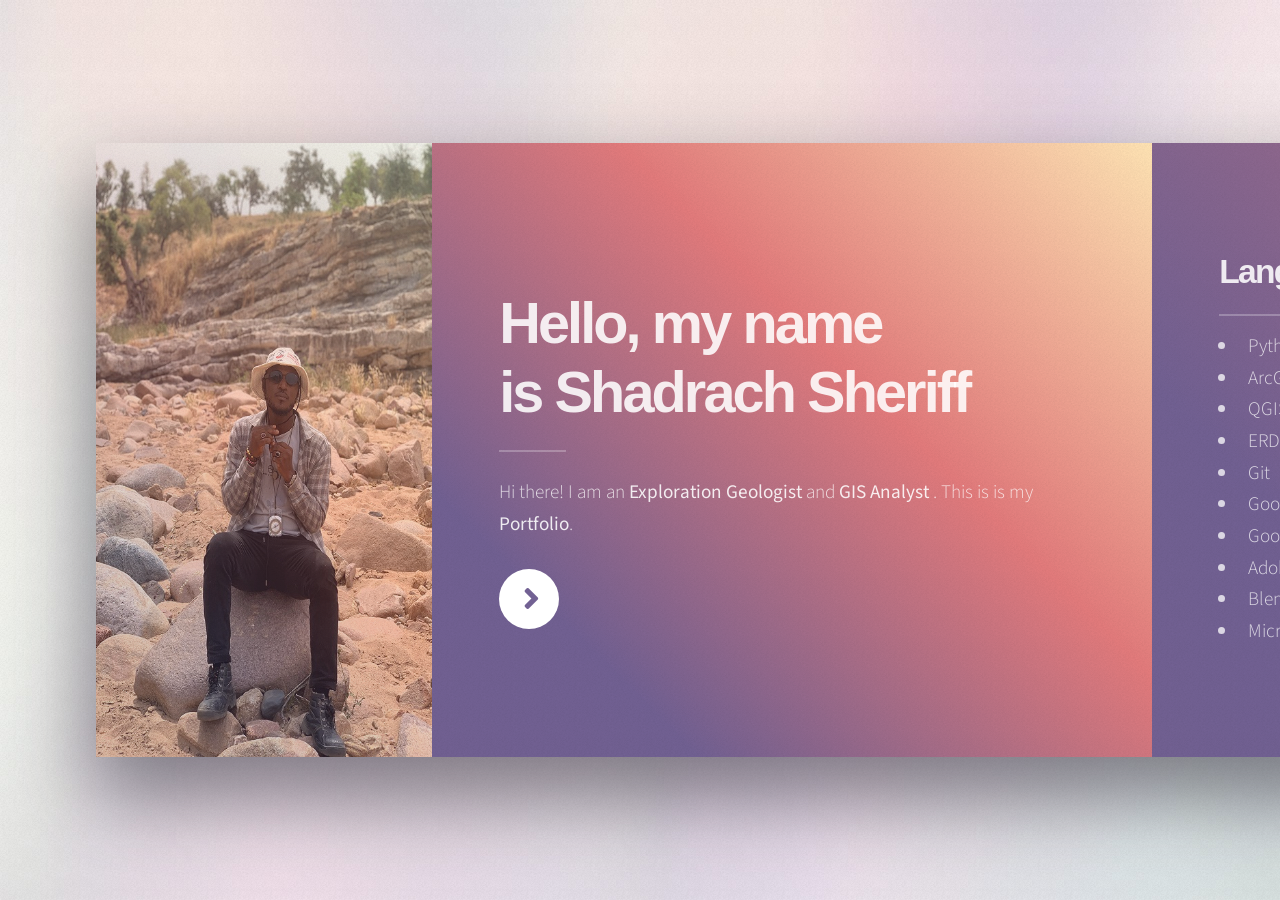
==== commit 097f15ed: "Update Inex.html" ====
--- a/index.html
+++ b/index.html
@@ -26,10 +26,7 @@
 								<div class="content color0 span-3-75">
 									<h1 class="major">Hello, my name<br />
 									is Shadrach Sheriff</h1>
-									<p>I am an <strong> Exploration Geologist </strong> and <strong> GIS Analyst </strong>. This is is my <strong>Portfolio</strong>, a collection of projects involving complex <strong> spatial analysis</strong>  using a wide range of <strong> image services </strong> to investigate temporal and physiochemical changes
-										alongside geograpic accessibility on the earth surface. I work with <strong> relational database environment </strong> providing spataial data management
-										support and <strong> automation </strong> of  analytical task using <strong> Python scripts </strong>. I <strong> publish and share </strong> geopspatial information, field work experience, and Images
-										 using <strong> ArcGIS StoryMaps </strong> and also communicate concepts via the publication of <strong> web services and web apps</strong>. </p>
+									<p> Hi there! I am an <strong> Exploration Geologist </strong> and <strong> GIS Analyst </strong>. This is is my <strong>Portfolio</strong>. </p>
 									<ul class="actions">
 										<li><a href="#first" class="button primary color1 circle icon solid fa-angle-right">Next</a></li>
 									</ul>
@@ -42,16 +39,17 @@
 						<!-- Panel -->
 						<section class="panel color1">
 							<div class="intro joined">
-								<h2 class="major">Tools</h2>
+								<h2 class="major">Languages & Tools</h2>
 								<ul>
-									<li>ArcGIS Pro</li>
-									<li>ArcGIS Online</li>
+									<li>Python</li>
+									<li>ArcGIS Suite</li>
 									<li>QGIS</li>
 									<li>ERDAS Imagine</li>
-									<li>Jupyter Lab</li>
+									<li>Git</li>
 									<li>Google Earth Engine</li>
 									<li>Google Earth Pro</li>
 									<li>Adobe Illustrator</li>
+									<li>Blender</li>
 									<li>Microsoft Office</li>
 								</ul>
 								
@@ -118,7 +116,7 @@
 										<a href="images/gallery/fulls/02.jpg" class="image filtered span-1-5" data-position="center"><img src="images/gallery/thumbs/02.jpg" alt="" /></a>
 										<a href="images/gallery/fulls/03.jpg" class="image filtered span-1-5" data-position="bottom"><img src="images/gallery/thumbs/03.jpg" alt="" /></a>
 									</div>
-									<a href="images/gallery/fulls/04.jpg" class="image filtered span-2-5" data-position="top"><img src="images/gallery/thumbs/04.jpg" alt="" /></a>
+									<a href="images/gallery/fulls/PopDensity_NewYork2010.jpeg" class="image filtered span-2-5" data-position="top"><img src="images/gallery/thumbs/PopDensity_NewYork2010_76321998.jpg" alt="" /></a>
 									<div class="group span-4-5">
 										<a href="images/gallery/fulls/05.jpg" class="image filtered span-3" data-position="top"><img src="images/gallery/thumbs/05.jpg" alt="" /></a>
 										<a href="images/gallery/fulls/06.jpg" class="image filtered span-1-5" data-position="center"><img src="images/gallery/thumbs/06.jpg" alt="" /></a>
